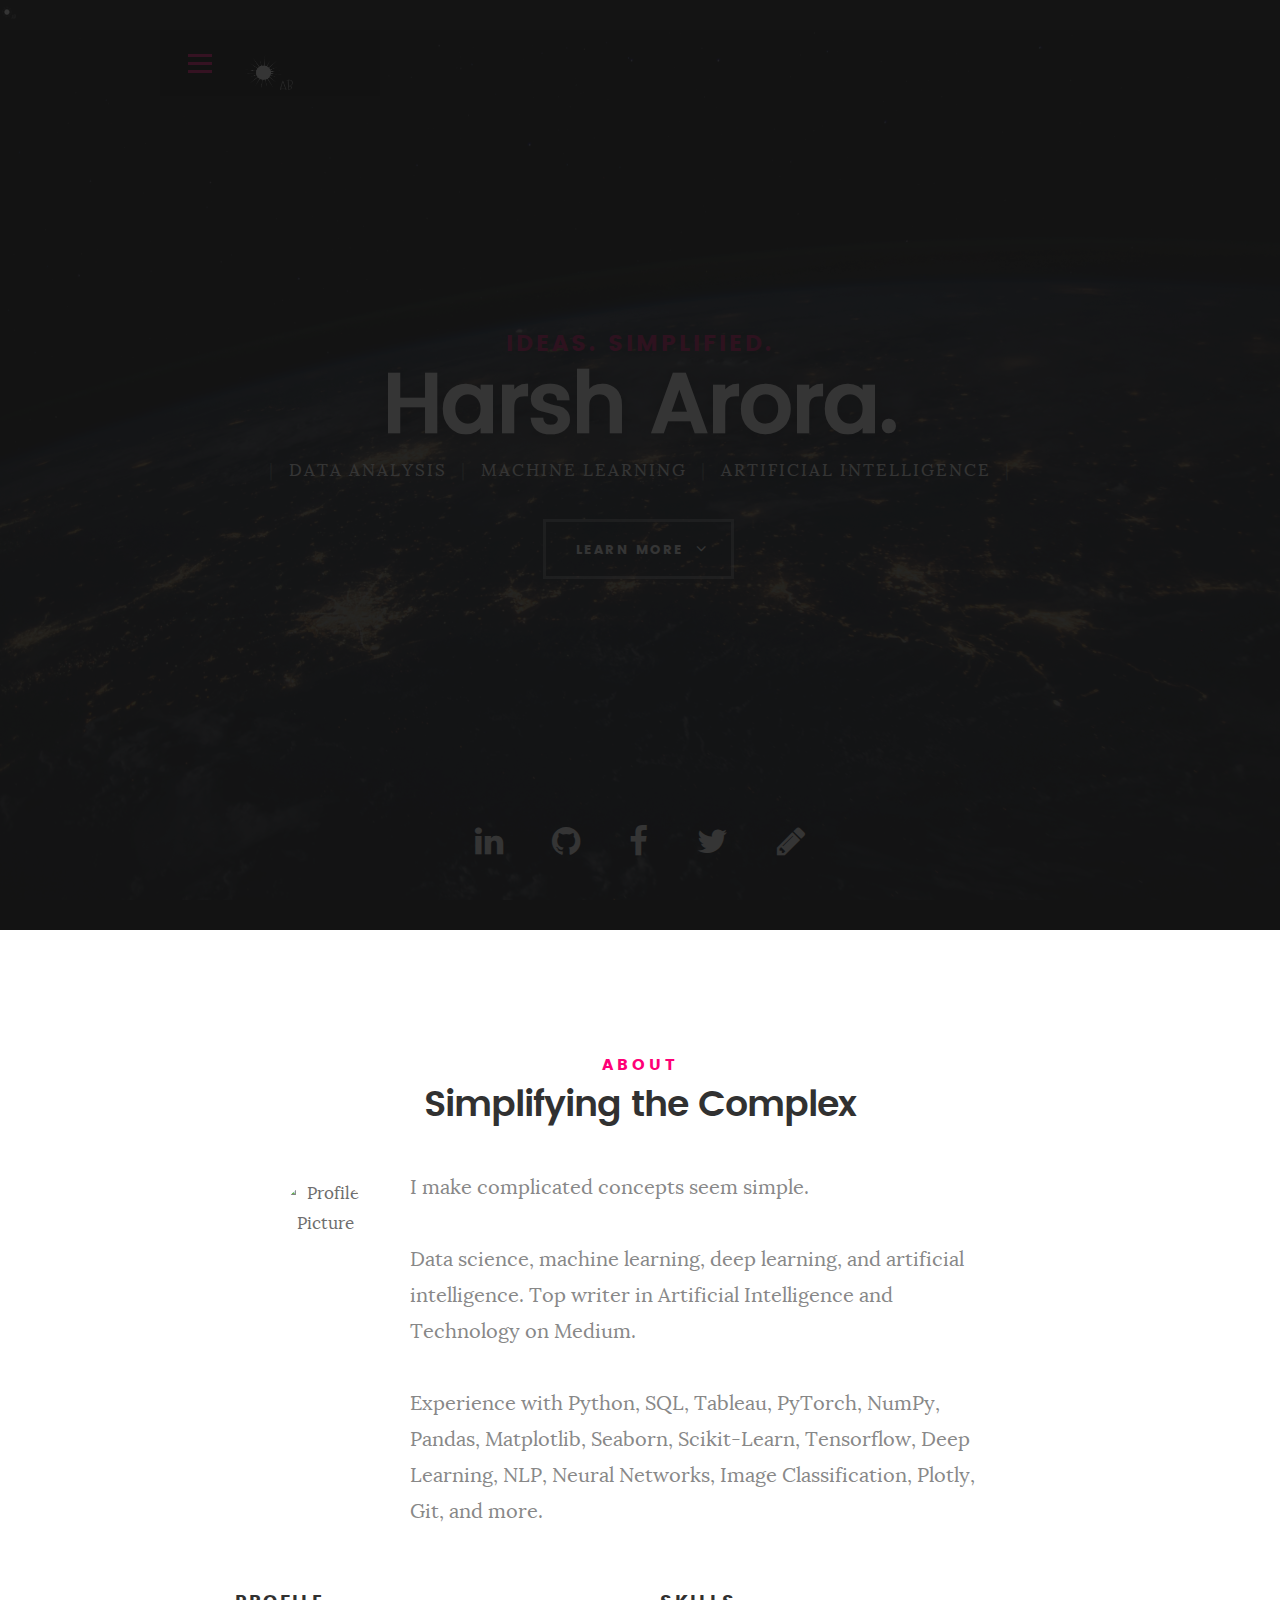
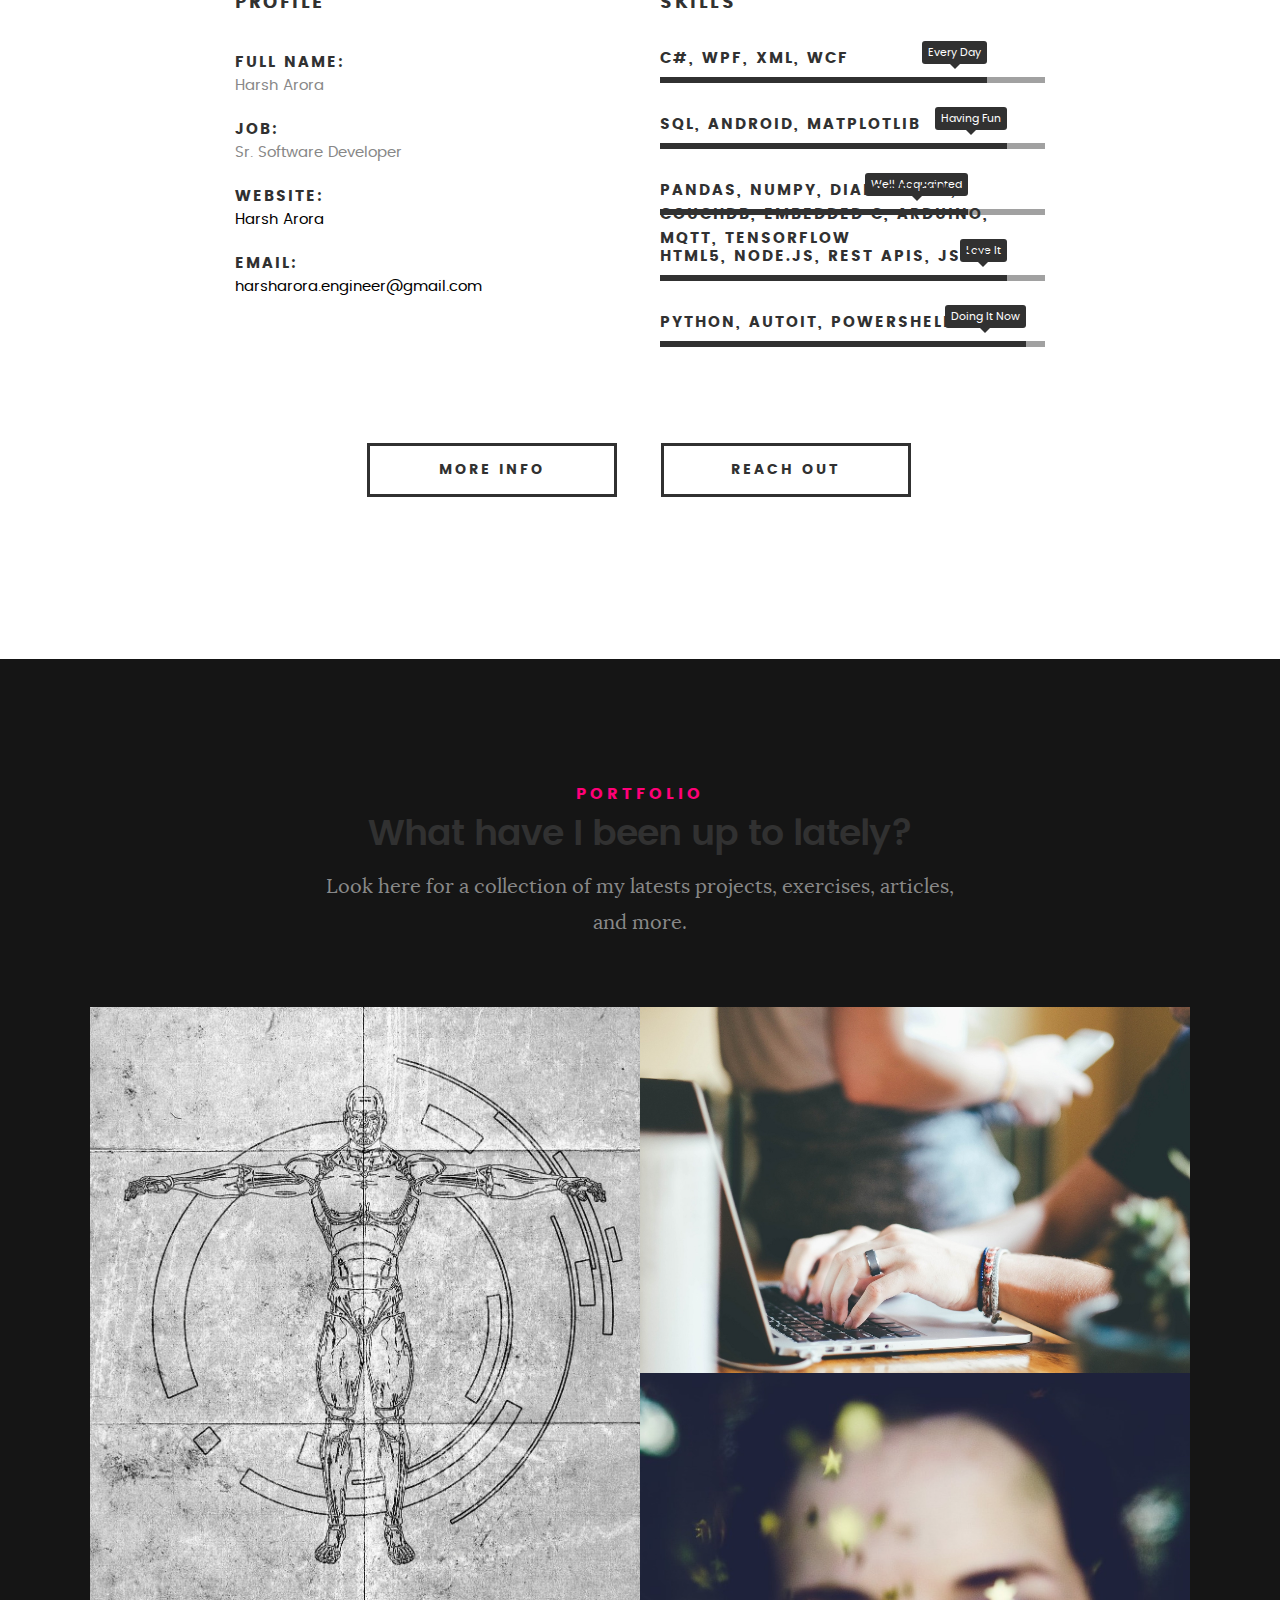
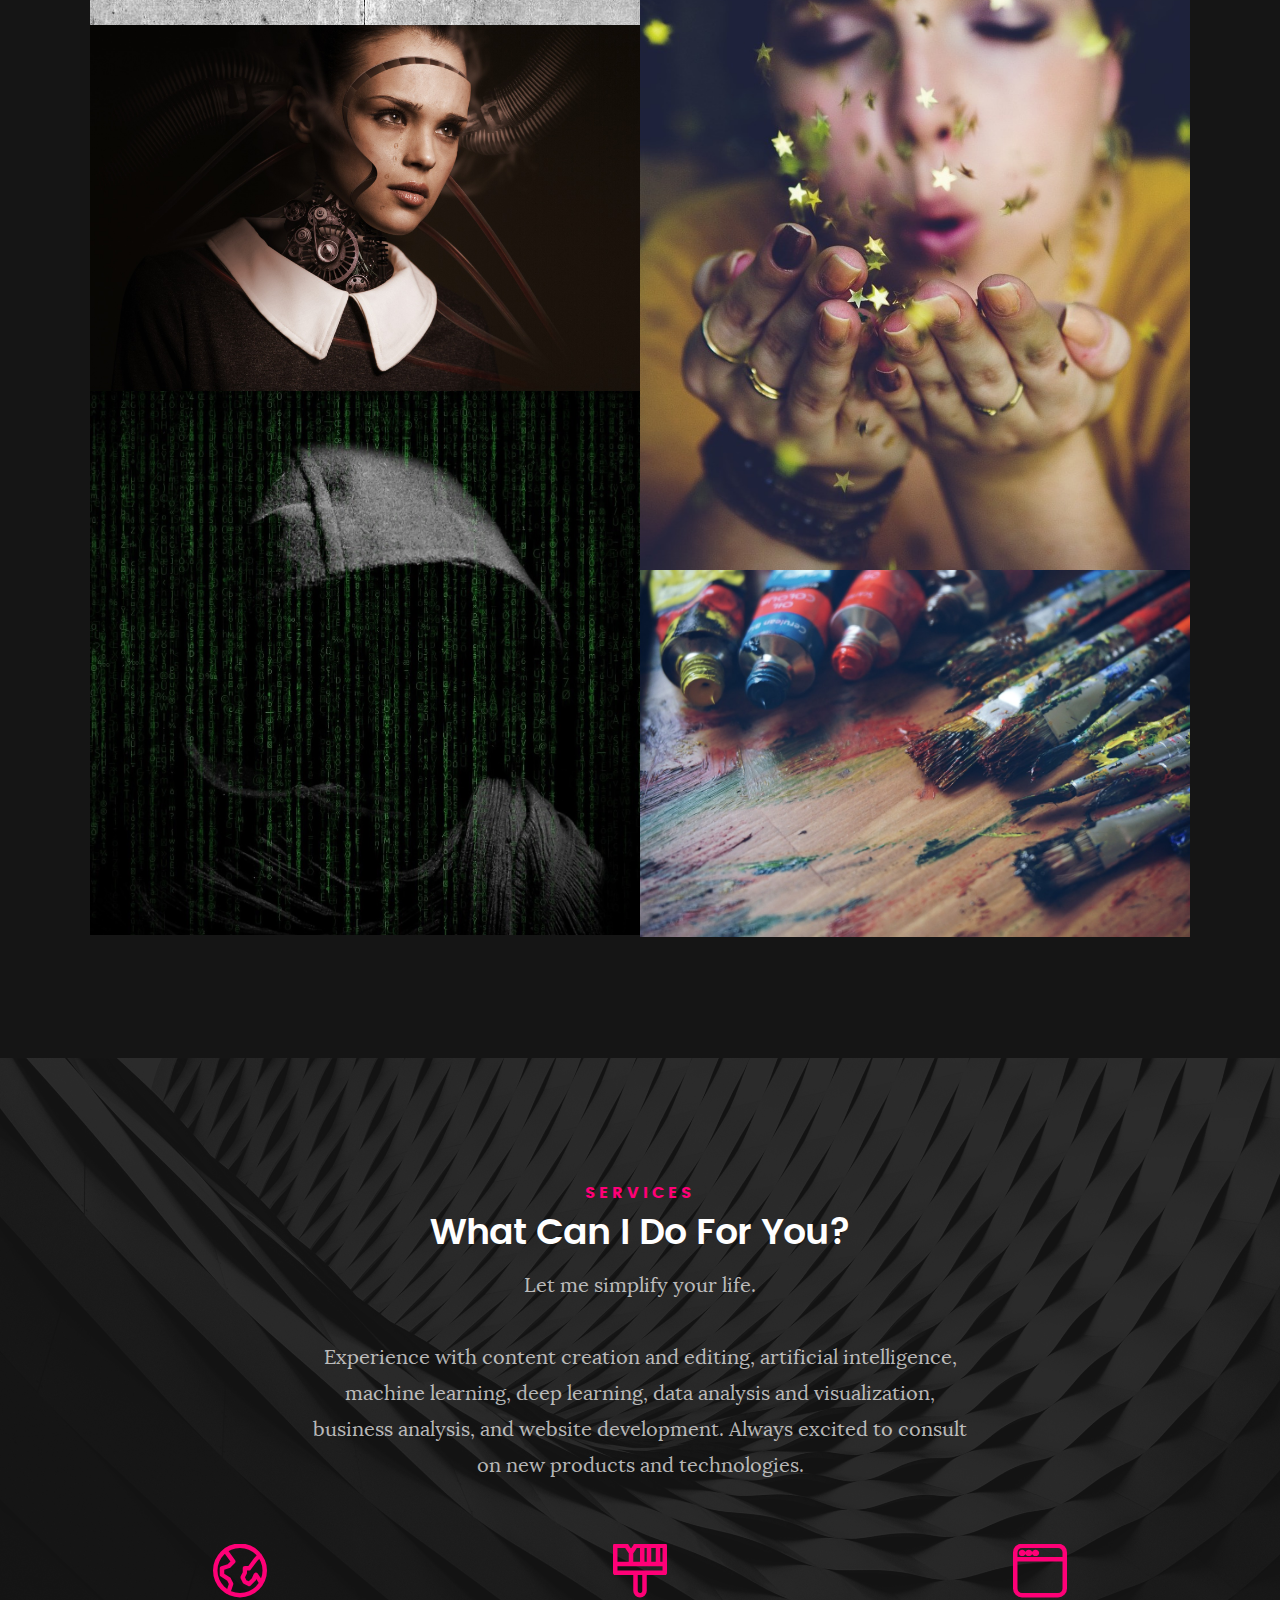
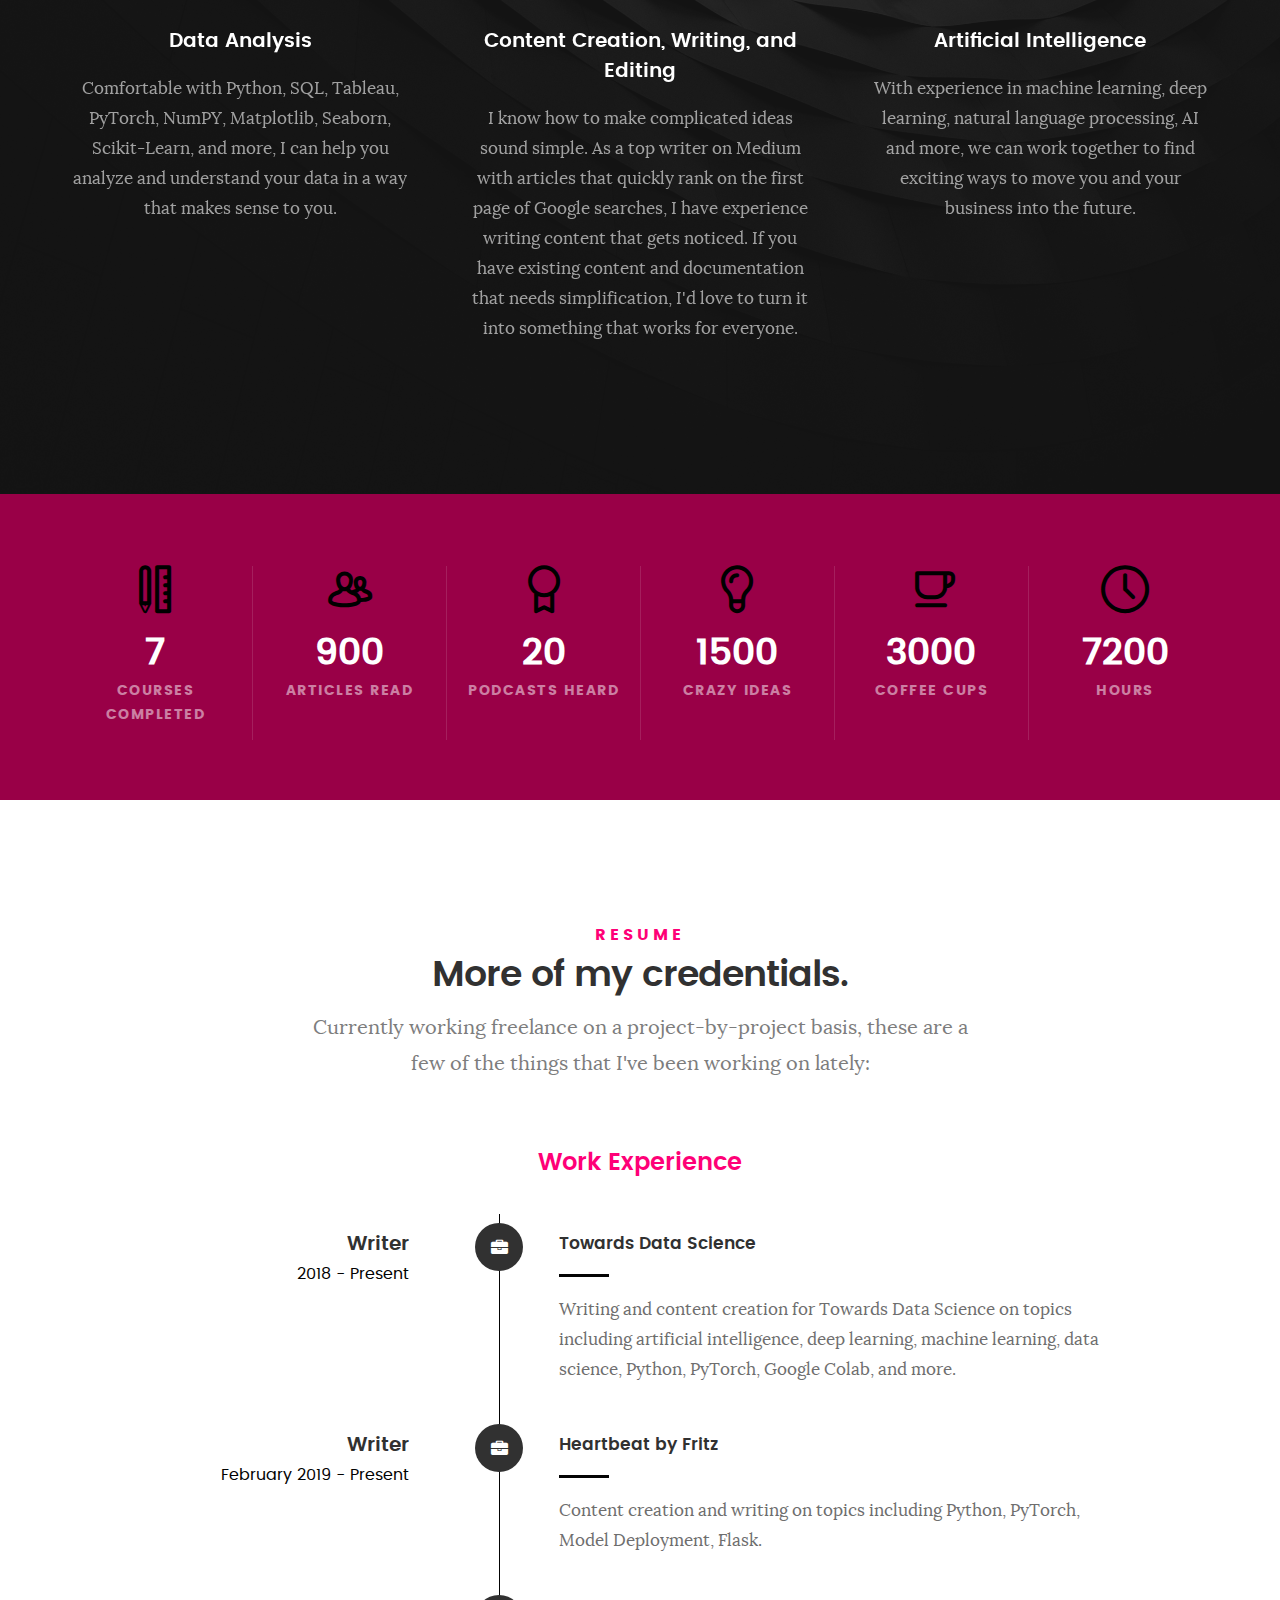
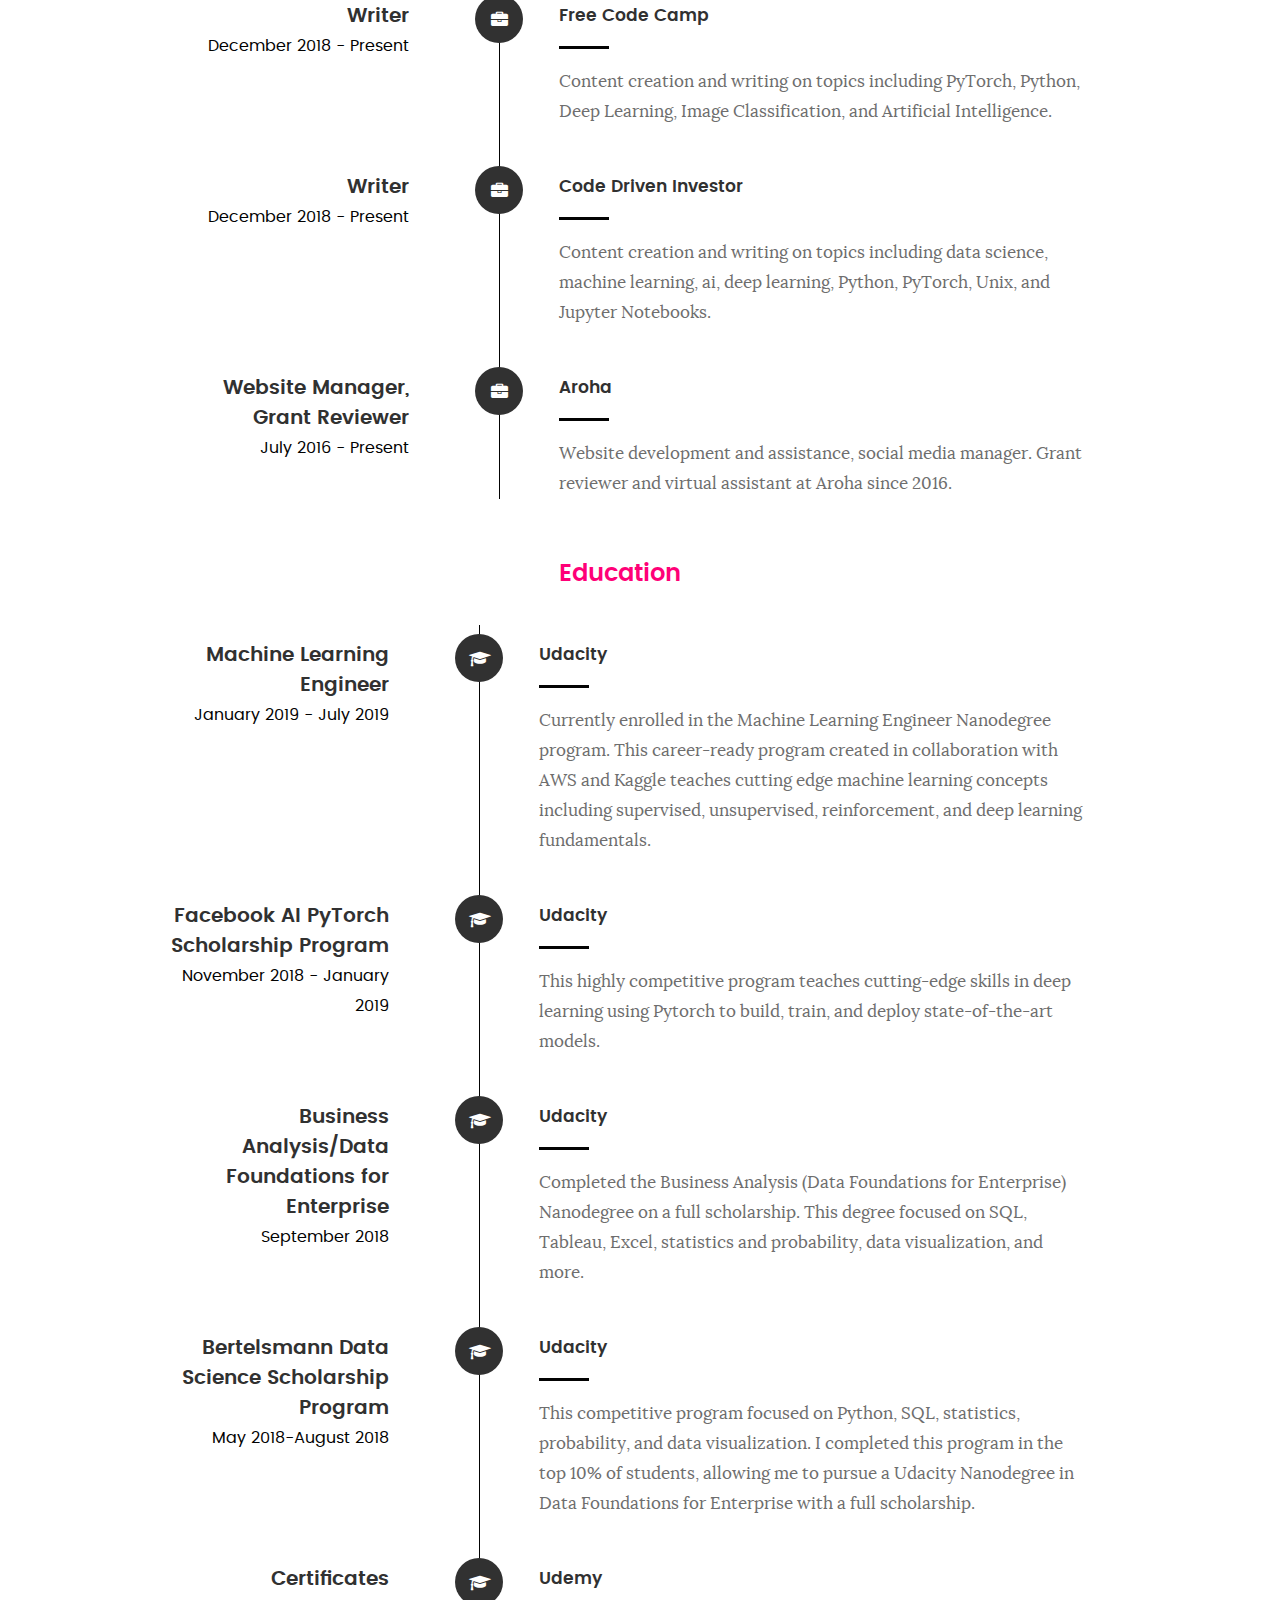
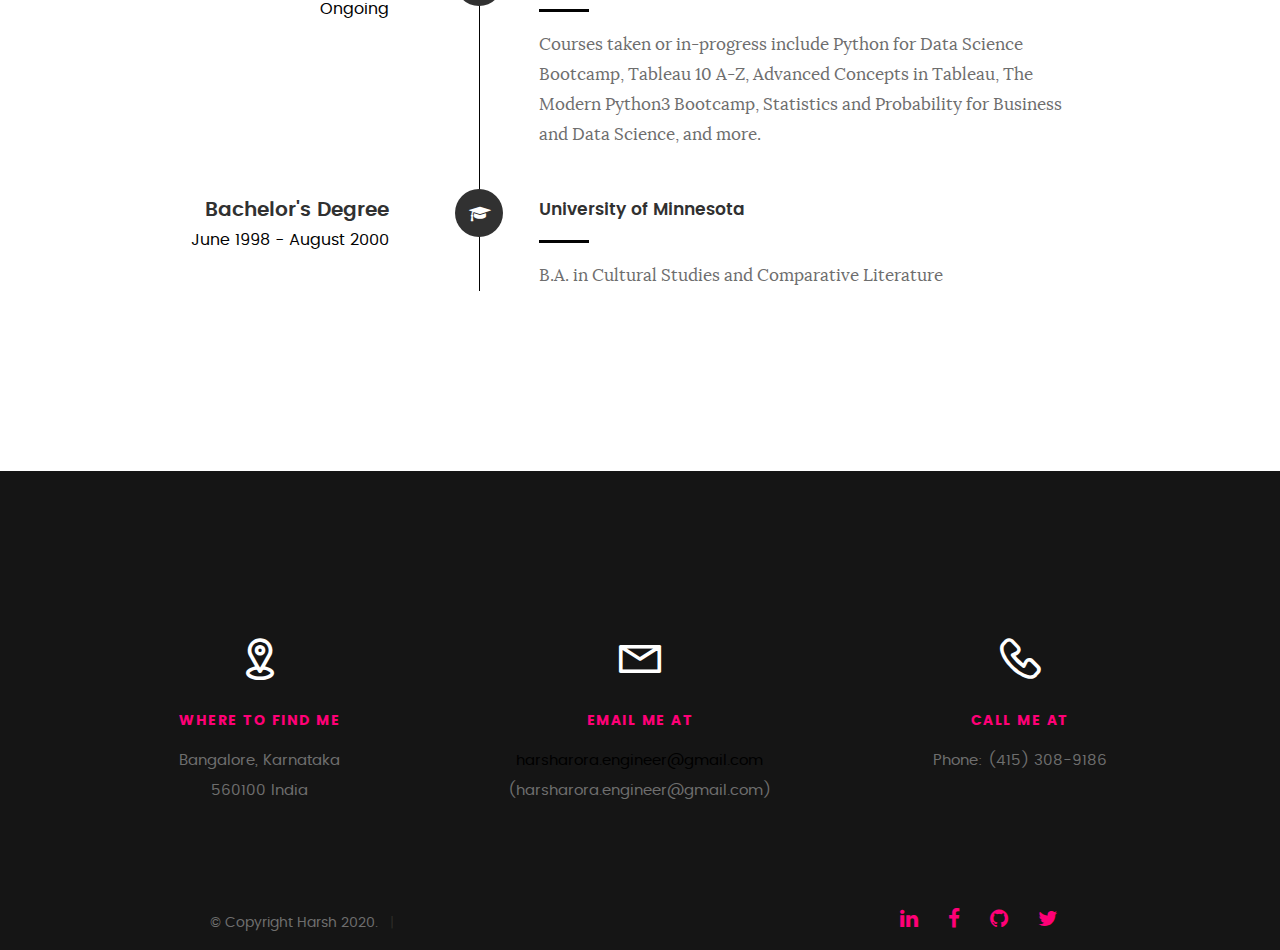
==== index.html @ 548b06f7 "Harsh Portfolio" ====
<!DOCTYPE html>
<!--[if IE 8 ]><html class="no-js oldie ie8" lang="en"> <![endif]-->
<!--[if IE 9 ]><html class="no-js oldie ie9" lang="en"> <![endif]-->
<!--[if (gte IE 9)|!(IE)]><!--><html class="no-js" lang="en"> <!--<![endif]-->
<head>

   <!--- basic page needs
   ================================================== -->
   <meta charset="utf-8">
	<title>Harsh Arora</title>
	<meta name="description" content="">  
	<meta name="author" content="">

   <!-- mobile specific metas
   ================================================== -->
	<meta name="viewport" content="width=device-width, initial-scale=1, maximum-scale=1">

 	<!-- CSS
   ================================================== -->
   <link rel="stylesheet" href="css/base.css">  
   <link rel="stylesheet" href="css/main.css">
   <link rel="stylesheet" href="css/vendor.css">     

   <!-- script
   ================================================== -->   
	<script src="js/modernizr.js"></script>
	<script src="js/pace.min.js"></script>

   <!-- favicons
	================================================== -->
	<link rel="apple-touch-icon" sizes="180x180" href="/apple-touch-icon.png">
	<link rel="icon" type="image/png" sizes="32x32" href="/favicon-32x32.png">
	<link rel="icon" type="image/png" sizes="16x16" href="/favicon-16x16.png">
	<link rel="manifest" href="/site.webmanifest">
	<link rel="mask-icon" href="/safari-pinned-tab.svg" color="#5bbad5">
	<meta name="msapplication-TileColor" content="#da532c">
	<meta name="theme-color" content="#ffffff">

	<link rel="shortcut icon" href="https://harsharora94.github.io/harsharora/favicon.ico">
	<link rel="shortcut icon"> <img src="images/ABLogoImg.png" type="image/x-icon" />
	<link rel="stylesheet" href="path/to/font-awesome/css/font-awesome.min.css">	
</head>

<body id="top">

	<!-- header 
   ================================================== -->
   <header>   	
   	<div class="row">

   		<div class="top-bar">
   			<a class="menu-toggle" href="#"><span>Menu</span></a>

	   		<div class="logo">
		         <a href="index.html"></a>
		      </div>		      

		   	<nav id="main-nav-wrap">
					<ul class="main-navigation">
						<li class="current"><a class="smoothscroll"  href="#intro" title="">Home</a></li>
						<li><a class="smoothscroll"  href="#about" title="">About</a></li>
						<li><a class="smoothscroll"  href="#resume" title="">Resume</a></li>
						<li><a class="smoothscroll"  href="#portfolio" title="">Portfolio</a></li>
						<li><a class="smoothscroll"  href="#services" title="">Services</a></li>					
						<li><a class="smoothscroll"  href="#contact" title="">Contact</a></li>
						<li><a href="projects.html" title="">Projects</a></li>		
										
					</ul>
				</nav>    		
   		</div> <!-- /top-bar --> 
   		
   	</div> <!-- /row --> 		
   </header> <!-- /header -->

	<!-- intro section
   ================================================== -->
   <section id="intro">   

   	<div class="intro-overlay"></div>	

   	<div class="intro-content">
   		<div class="row">

   			<div class="col-twelve">

	   			<h5>Ideas. Simplified.</h5>
	   			<h1>Harsh Arora.</h1>

	   			<p class="intro-position">
	   				<span>Data Analysis</span>
					   <span>Machine Learning</span>
	   				<span>Artificial Intelligence</span> 
	   			</p>

	   			<a class="button stroke smoothscroll" href="#about" title="">learn more</a>
				 

	   		</div>  
   			
   		</div>   		 		
   	</div> <!-- /intro-content --> 

   	<ul class="intro-social">        
         <li><a href="https://www.linkedin.com/in/harsharoramuj/"><i class="fa fa-linkedin"></i></a></li>
         <li><a href="https://github.com/harsharora94"><i class="fa fa-github"></i></a></li>
         <li><a href="https://www.facebook.com/harsharora1994"><i class="fa fa-facebook"></i></a></li>
         <li><a href="https://twitter.com/arora800"><i class="fa fa-twitter"></i></a></li>
         <li><a href="https://medium.com/@harsh.arora94"><i class="fa fa-pencil"></i></a></li>
      </ul> <!-- /intro-social -->      	

   </section> <!-- /intro -->



   <!-- about section
   ================================================== -->
   <section id="about">  

   	<div class="row section-intro">
   		<div class="col-twelve">

   			<h5>About</h5>
   			<h1>Simplifying the Complex</h1>

   			<div class="intro-info">

   				<img src="images/Harsh.jpg" alt="Profile Picture">

   				<p class="lead"> I make complicated concepts seem simple.<br><br> Data science, machine learning, deep learning, and artificial intelligence. Top writer in Artificial Intelligence and Technology on Medium. <br><br> Experience with Python, SQL, Tableau, PyTorch, NumPy, Pandas, Matplotlib, Seaborn, Scikit-Learn, Tensorflow, Deep Learning, NLP, Neural Networks, Image Classification, Plotly, Git, and more.</p>
   			</div>   			

   		</div>   		
   	</div> <!-- /section-intro -->

   	<div class="row about-content">

   		<div class="col-six tab-full">

   			<h3>Profile</h3>
   			<p></p>

   			<ul class="info-list">
   				<li>
   					<strong>Full Name:</strong>
   					<span>Harsh Arora</span>
   				</li>
   				<li>
   					<strong>Job:</strong>
   					<span>Sr. Software Developer</span>
   				</li>
   				<li>
   					<strong>Website:</strong>
						<span><a href="https://harsharora94.github.io/harsharora/">Harsh Arora</span></a>
   				</li>
   				<li>
   					<strong>Email:</strong></a>
   					<span><a href="mailto:harsharora.engineer@gmail.com">harsharora.engineer@gmail.com</span></a>
   				</li>

   			</ul> <!-- /info-list -->

   		</div>

   		<div class="col-six tab-full">

   			<h3>Skills</h3>
   			<p></p>

				<ul class="skill-bars">
				   <li>
				   	<div class="progress percent85"><span>Every Day</span></div>
				   	<strong>C#, WPF, XML, WCF</strong>
				   </li>
				   <li>
				   	<div class="progress percent90"><span>Having Fun</span></div>
				   	<strong>SQL, Android, Matplotlib</strong>
				   </li>
				   <li>
				   	<div class="progress percent80"><span>Well Acquainted</span></div>
				   	<strong>Pandas, Numpy, DialogFlow, CouchDB, Embedded C, Arduino, MQTT, Tensorflow</strong>
				   </li>
				   <li>
				   	<div class="progress percent90"><span>Love It</span></div>
				   	<strong>HTML5, Node.js, REST APIs, JSON</strong>
				   </li>
				   <li>

				   	<div class="progress percent95"><span>Doing It Now</span></div>
				   	<strong>Python, AutoIt, Powershell</strong>
				   </li>
      
				</ul> <!-- /skill-bars -->		

   		</div>

   	</div>

   	<div class="row button-section">
   		<div class="col-twelve">
   			<a href="#contact" title="Hire Me" class="button stroke smoothscroll">More Info</a>
   			<a href="mailto:harsharora.engineer@gmail.com" title="Hire Me" class="button stroke smoothscroll">Reach Out</a>
   		</div>   		
   	</div>

 </section>

 
	<!-- Portfolio Section
   ================================================== -->
   <section id="portfolio">

		<div class="row section-intro">
   		<div class="col-twelve">

			   <h5>Portfolio</h5>
			  
   			<h1>What have I been up to lately?</h1>

   			<p class="lead">Look here for a collection of my latests projects, exercises, articles, and more.</p>
			
   		</div>   		
   	</div> <!-- /section-intro--> 

   	<div class="row portfotlio-content">

   		<div class="col-twelve">

   			<!-- portfolio-wrapper -->
	         <div id="folio-wrapper" class="block-1-2 block-mob-full stack">

					<div class="bgrid folio-item">
							<div class="item-wrap">
								<img src="images/portfolio/Robot.jpg" alt="Img via Pixabay">
							   <a href="#modal-05" class="overlay">             		                  
								  <div class="folio-item-table">
									  <div class="folio-item-cell">
										  <h3 class="folio-title">Projects</h3>	     					    
												  <span class="folio-types">
													   Data Science, Machine Learning, Artificial Intelligence, <br> and Deep Learning Projects and Examples
												</span>		     		
											 </div> 	                      	
								  </div>                    
							   </a>
							</div>
							 </div> <!-- /folio-item -->

	        		<div class="bgrid folio-item">
	               <div class="item-wrap">
	               	<img src="images/portfolio/Writing.jpg" alt="Img via Pixabay">
	               	<a href="#modal-02" class="overlay">              		                  
	                     <div class="folio-item-table">
	                     	<div class="folio-item-cell">
	                     		<h3 class="folio-title">Medium</h3>  				    
		     					    	<span class="folio-types">
												Find me on Medium <br> Top Writer in Artificial Intelligence <br> Top Writer in Technology
		     					      </span>		   		
		     					   </div> 	                      	
	                     </div>                   
	                  </a>
	               </div>
	        		</div> <!-- /folio-item -->

	            <div class="bgrid folio-item">
	               <div class="item-wrap">
	               	<img src="images/portfolio/WomanCelebration.jpg"alt="Img via Pixabay">
	                  <a href="#modal-03" class="overlay">             		                  
	                     <div class="folio-item-table">
	                     	<div class="folio-item-cell">
	                     		<h3 class="folio-title">1 Million Women to Tech DIYers</h3>	     					    
		     					    	<span class="folio-types">
												1MWTT volunteer and mentor. Created and maintain a group for 1 Million Women to Tech and women across the globe who are getting into technology.		     					      </span>		     		
		     					   </div> 	                      	
	                     </div>                    
	                  </a>
	               </div>
	        		</div> <!-- /folio-item -->

	            <div class="bgrid folio-item">
	               <div class="item-wrap">
	               	<img src="images/portfolio/Projects.jpg" alt="Img via Pixabay">
	                  <a href="#modal-04" class="overlay">                  	                 
	                     <div class="folio-item-table">
	                     	<div class="folio-item-cell">
	                     		<h3 class="folio-title">Data Science/Data Analysis/Business Analysis</h3>	     					    
		     					    	<span class="folio-types"><li><span>
		     					       	  Bertelsmann Data Science Scholarship Program<span><br> Udacity Business Analyst/Data Foundations for Enterprise Nanodegree
		     					      </span> </li>	     		
		     					   </div>  	                      	
	                     </div>                    
	                  </a>
	               </div>
	        		</div> <!-- /folio-item -->     

					<div class="bgrid folio-item">
							<div class="item-wrap">
								<img src="images/portfolio/FindMe.jpg" alt="Image via Pixabay">
							   <a href="#modal-01" class="overlay">	                  	           
								  <div class="folio-item-table">
									  <div class="folio-item-cell">
												 <h3 class="folio-title">Find me on GitHub</h3>	     					    
												   <span class="folio-types">
													   Peruse my Repositories
												 </span>
											 </div>	                      	
								  </div>                    
							   </a>
							</div>	               
							 </div> <!-- /folio-item -->	        	

	            <div class="bgrid folio-item">
	               <div class="item-wrap">
	               	<img src="images/portfolio/Paint.jpg" alt="Img via Pixabay">
	                  <a href="#modal-06" class="overlay">
	                     <div class="folio-item-table">
	                     	<div class="folio-item-cell">
	                     		<h3 class="folio-title">Machine Learning/AI</h3>	     					    
		     					    	<span class="folio-types">
		     					       	  Facebook AI PyTorch Scholarship Challenge <br> Machine Learning Engineer Nanodegree
		     					      </span>		     		
		     					   </div>	                      	
	                     </div>                    
	                  </a>
	               </div>
	        		</div> <!-- /folio-item -->   

	            <!-- modal popups - begin
	            ============================================================= -->
	            <div id="modal-01" class="popup-modal slider mfp-hide">	

				     	<div class="media">
				     		<img src="images/portfolio/FindMe.jpg" alt="" />
				     	</div>      	

					   <div class="description-box">
					      <h4>Find Me On GitHub</h4>		      
					      <p>A collection of my open source projects and repositories.</p>

					      <div class="categories">Data Science</div>			               
					   </div>

			         <div class="link-box">
			            <a href="https://github.com/harsharora94">Show Me</a>
					      <a href="#" class="popup-modal-dismiss">Close</a>
			         </div>		      

				   </div> <!-- /modal-01 -->

				   <div id="modal-02" class="popup-modal slider mfp-hide">	

				     	<div class="media">
				     		<img src="images/portfolio/Writing.jpg" alt="" />
				     	</div>      	

					   <div class="description-box">
					      <h4>Medium</h4>		      
					      <p>Top writer in Artificial Intelligence on Medium. Writer for Towards Data Science, Heartbeat by Fritz, Free Code Camp, and Data Driven Investor.</p>
					      <div class="categories">My Story</div>			               
					   </div>

			         <div class="link-box">
			            <a href="https://medium.com/@harsh.arora94">Show Me</a>
					      <a href="#" class="popup-modal-dismiss">Close</a>
			         </div>		      

				   </div> <!-- /modal-02 -->

				   <div id="modal-03" class="popup-modal slider mfp-hide">	

				     	<div class="media">
				     		<img src="images/portfolio/WomanCelebration.jpg" alt="" />
				     	</div>      	

					   <div class="description-box">
					      <h4>1 Million Women to Tech DIYers</h4>		      
					      <p>After joining the 1 Million Women to Code Summer of Code and becoming a mentor and volunteer, I created and am running a group for women across the globe who are getting started in tech and coding. This group has been so successful that 1MWTT has done an interview with me and used it as an example for other volunteers.</p>

					      <div class="categories">Coding, Programming</div>			               
					   </div>

			         <div class="link-box">
			            <a href="https://www.facebook.com/groups/1MillionWomenToTechDIYers/">Show Me</a>
					      <a href="#" class="popup-modal-dismiss">Close</a>
			         </div>		      

				   </div> <!-- /modal-03 -->

				   <div id="modal-04" class="popup-modal slider mfp-hide">	

				     	<div class="media">
				     		<img src="images/portfolio/Projects.jpg" alt="" />
				     	</div>      	

					   <div class="description-box">
					      <h4>Data Science/Data Analysis/Business Analysis</h4>		      
					      <p>Completed the Bertelsmann Data Science Scholarship program, which focused on Python, SQL, data manipulation and visualization. Completing the challenge in the top 10% of students allowed me to complete the Business Analyst/Data Foundations for Enterprise Nanodegree with a full scholarship.</p>

					      <div class="categories">Data Science, Data Analysis, Business Analysis, Data Visualization</div>			               
					   </div>

			         <div class="link-box">
			            <a href="https://www.udacity.com/bertelsmann-data-scholarships">Show Me</a>
					      <a href="#" class="popup-modal-dismiss">Close</a>
			         </div>		      

				   </div> <!-- /modal-04 -->

				   <div id="modal-05" class="popup-modal slider mfp-hide">	

				     	<div class="media">
				     		<img src="images/portfolio/Robot.jpg" alt="" />
				     	</div>      	

					   <div class="description-box">
					      <h4>Projects</h4>		      
					      <p>Projects and exercises that I've been working on:</p>

					      <div class="categories">Data Science, Machine Learning, Coding, Programming</div>			               
					   </div>

			         <div class="link-box">
							<a href="projects.html"title="">Show Me</a>
					      <a href="#" class="popup-modal-dismiss">Close</a>
			         </div>		      

				   </div> <!-- /modal-05 -->

				   <div id="modal-06" class="popup-modal slider mfp-hide">	

				     	<div class="media">
				     		<img src="images/portfolio/Paint.jpg" alt="" />
				     	</div>      	

					   <div class="description-box">
					      <h4>Machine Learning/Deep Learning/AI</h4>		      
					      <p>Along with the machine learning projects featured on the Projects page, I also participated in the competitive Udacity Facebook AI PyTorch Scholarship Program.</p>

					      <div class="categories">Machine Learning, Deep Learning, AI</div>			               
					   </div>

			         <div class="link-box">
			            <a href="https://www.udacity.com/facebook-pytorch-scholarship">Show Me</a>
					      <a href="#" class="popup-modal-dismiss">Close</a>
			         </div>		      

				   </div> <!-- /modal-06 -->


				   <!-- modal popups - end
	            ============================================================= -->

	         </div> <!-- /portfolio-wrapper --> 

   		</div>  <!-- /twelve -->   

   	</div> <!-- /portfolio-content --> 
		
	</section> <!-- /portfolio --> 

<!--</section>  /process-->    
<!--add download cv button (right below hire me)
<a href="#" title="Download CV" class="button button-primary">Download CV</a>-->


<!-- services Section
================================================== -->
	<section id="services">

		<div class="overlay"></div>

		<div class="row section-intro">
   		<div class="col-twelve">

   			<h5>Services</h5>
   			<h1>What Can I Do For You?</h1>

   			<p class="lead">Let me simplify your life. <br><br> Experience with content creation and editing, artificial intelligence, machine learning, deep learning, data analysis and visualization, business analysis, and website development. Always excited to consult on new products and technologies.</p>

   		</div>   		
   	</div> <!-- /section-intro -->

   	<div class="row services-content">

   		<div id="owl-slider" class="owl-carousel services-list">

	      	<div class="service">	

	      		<span class="icon"><i class="icon-earth"></i></span>            

	            <div class="service-content">	

	            	 <h3>Data Analysis</h3>

		            <p class="desc">Comfortable with Python, SQL, Tableau, PyTorch, NumPY, Matplotlib, Seaborn, Scikit-Learn, and more, I can help you analyze and understand your data in a way that makes sense to you.
	         		</p>
	         		
	         	</div> 	         	 

				</div> <!-- /service -->

			   <div class="service">

			   	<span class="icon"><i class="icon-paint-brush"></i></span>		            

	            <div class="service-content">

	            	<h3>Content Creation, Writing, and Editing</h3>

		            <p class="desc">I know how to make complicated ideas sound simple. As a top writer on Medium with articles that quickly rank on the first page of Google searches, I have  experience writing content that gets noticed. If you have existing content and documentation that needs simplification, I'd love to turn it into something that works for everyone.
	        			</p> 

	            </div> 	            	               
               

			   </div> <!-- /service -->
			   <div class="service">	

					<span class="icon"><i class="icon-window"></i></span>                          

	            <div class="service-content">	

	            	<h3>Artificial Intelligence</h3>  

		            <p class="desc">With experience in machine learning, deep learning, natural language processing, AI and more, we can work together to find exciting ways to move you and your business into the future. 
	         		</p>

	            </div>	 
				</div> <!-- /service -->

	      </div> <!-- /services-list -->
   		
   	</div> <!-- /services-content -->
		
	</section> <!-- /services -->	

	<!-- stats Section
   ================================================== -->
	<section id="stats" class="count-up">

		<div class="row">
			<div class="col-twelve">

				<div class="block-1-6 block-s-1-3 block-tab-1-2 block-mob-full stats-list">

					<div class="bgrid stat">

						<div class="icon-part">
							<i class="icon-pencil-ruler"></i>
						</div>

						<h3 class="stat-count">
							7
						</h3>

						<h5 class="stat-title">
							Courses Completed
						</h5>

					</div> <!-- /stat -->					

					<div class="bgrid stat">

						<div class="icon-part">
							<i class="icon-users"></i>
						</div>

						<h3 class="stat-count">
							900
						</h3>

						<h5 class="stat-title">
							Articles Read
						</h5>

					</div> <!-- /stat -->

					<div class="bgrid stat">

						<div class="icon-part">
							<i class="icon-badge"></i>
						</div>

						<h3 class="stat-count">
							20
						</h3>

						<h5 class="stat-title">
							Podcasts Heard
						</h5>

					</div> <!-- /stat -->									

					<div class="bgrid stat">

						<div class="icon-part">
							<i class="icon-light-bulb"></i>
						</div>

						<h3 class="stat-count">
							1500
						</h3>

						<h5 class="stat-title">
							Crazy Ideas
						</h5>

					</div> <!-- /stat -->

					<div class="bgrid stat">

						<div class="icon-part">
							<i class="icon-cup"></i>
						</div>

						<h3 class="stat-count">
							3000
						</h3>

						<h5 class="stat-title">
							Coffee Cups
						</h5>

					</div> <!-- /stat -->

					<div class="bgrid stat">

						<div class="icon-part">
							<i class="icon-clock"></i>
						</div>

						<h3 class="stat-count">
							7200
						</h3>

						<h5 class="stat-title">
							Hours
						</h5>

					</div> <!-- /stat -->

				</div> <!-- /stats-list -->

			</div> <!-- /twelve -->
		</div> <!-- /row -->

	</section> <!-- /stats -->


   <!-- resume Section
   ================================================== -->
	<section id="resume" class="grey-section">

		<div class="row section-intro">
   		<div class="col-twelve">

   			<h5>Resume</h5>
   			<h1>More of my credentials.</h1>

   			<p class="lead">Currently working freelance on a project-by-project basis, these are a few of the things that I've been working on lately:</p>

   		</div>   		
   	</div> <!-- /section-intro--> 

   	<div class="row resume-timeline">

   		<div class="col-twelve resume-header">

   			<h2>Work Experience</h2>

   		</div> <!-- /resume-header -->

   		<div class="col-twelve">

   			<div class="timeline-wrap">

   				<div class="timeline-block">

	   				<div class="timeline-ico">
	   					<i class="fa fa-briefcase"></i>
	   				</div>

	   				<div class="timeline-header">
	   					<h3>Writer</h3>
	   					<p>2018 - Present</p>
	   				</div>

	   				<div class="timeline-content">
	   					<h4>Towards Data Science</h4>
	   					<p>Writing and content creation for Towards Data Science on topics including artificial intelligence, deep learning, machine learning, data science, Python, PyTorch, Google Colab, and more.</p>
	   				</div>

	   			</div> <!-- /timeline-block -->
				
				<div class="timeline-block">

	   				<div class="timeline-ico">
	   					<i class="fa fa-briefcase"></i>
	   				</div>

	   				<div class="timeline-header">
	   					<h3>Writer</h3>
	   					<p>February 2019 - Present</p>
	   				</div>

	   				<div class="timeline-content">
	   					<h4>Heartbeat by Fritz</h4>
	   					<p>Content creation and writing on topics including Python, PyTorch, Model Deployment, Flask.</p>
	   				</div>

	   			</div> <!-- /timeline-block -->

				<div class="timeline-block">

	   				<div class="timeline-ico">
	   					<i class="fa fa-briefcase"></i>
	   				</div>

	   				<div class="timeline-header">
	   					<h3>Writer</h3>
	   					<p>December 2018 - Present</p>
	   				</div>

	   				<div class="timeline-content">
	   					<h4>Free Code Camp</h4>
	   					<p>Content creation and writing on topics including PyTorch, Python, Deep Learning, Image Classification, and Artificial Intelligence.
	   			</div> <!-- /timeline-block -->

	   			<div class="timeline-block">

	   				<div class="timeline-ico">
	   					<i class="fa fa-briefcase"></i>
	   				</div>

	   				<div class="timeline-header">
	   					<h3>Writer</h3>
	   					<p>December 2018 - Present</p>
	   				</div>

	   				<div class="timeline-content">
	   					<h4>Code Driven Investor</h4>
	   					<p>Content creation and writing on topics including data science, machine learning, ai, deep learning, Python, PyTorch, Unix, and Jupyter Notebooks.</p>
	   				</div>

	   			</div> <!-- /timeline-block -->

	   			<div class="timeline-block">

	   				<div class="timeline-ico">
	   					<i class="fa fa-briefcase"></i>
	   				</div>

	   				<div class="timeline-header">
	   					<h3>Website Manager, Grant Reviewer</h3>
	   					<p>July 2016 - Present</p>
	   				</div>

	   				<div class="timeline-content">
	   					<h4>Aroha</h4>
	   					<p>Website development and assistance, social media manager. Grant reviewer and virtual assistant at Aroha since 2016.</p>
	   				</div>

	   			</div> <!-- /timeline-block -->

   			</div> <!-- /timeline-wrap -->   			

   		</div> <!-- /col-twelve -->
   		
   	</div> <!-- /resume-timeline -->
   	
   	<div class="row resume-timeline">

   		<div class="col-twelve resume-header">

   			<h2>Education</h2>

   		</div> <!-- /resume-header -->

   		<div class="col-twelve">

   			<div class="timeline-wrap">

			   <div class="timeline-block">

					<div class="timeline-ico">
						<i class="fa fa-graduation-cap"></i>
					</div>

					<div class="timeline-header">
						<h3>Machine Learning Engineer</h3>
						<p>January 2019 - July 2019</p>
					</div>

					<div class="timeline-content">
						<h4>Udacity</h4>
						<p> Currently enrolled in the Machine Learning Engineer Nanodegree program. This career-ready program created in collaboration with AWS and Kaggle teaches cutting edge machine learning concepts including supervised, unsupervised, reinforcement, and deep learning fundamentals. </p>
					</div>

			   </div> <!-- /timeline-block -->

			   <div class="timeline-block">

					<div class="timeline-ico">
						<i class="fa fa-graduation-cap"></i>
					</div>

					<div class="timeline-header">
						<h3>Facebook AI PyTorch Scholarship Program</h3>
						<p>November 2018 - January 2019</p>
					</div>

					<div class="timeline-content">
						<h4>Udacity</h4>
						<p> This highly competitive program teaches cutting-edge skills in deep learning using Pytorch to build, train, and deploy state-of-the-art models.</p>
					</div>

				</div> <!-- /timeline-block -->

   				<div class="timeline-block">

	   				<div class="timeline-ico">
	   					<i class="fa fa-graduation-cap"></i>
	   				</div>

	   				<div class="timeline-header">
	   					<h3>Business Analysis/Data Foundations for Enterprise</h3>
	   					<p>September 2018</p>
	   				</div>

	   				<div class="timeline-content">
	   					<h4>Udacity</h4>
	   					<p>Completed the Business Analysis (Data Foundations for Enterprise) Nanodegree on a full scholarship. This degree focused on SQL, Tableau, Excel, statistics and probability, data visualization, and more.</p>
	   				</div>

				   </div> <!-- /timeline-block -->
			   
				<div class="timeline-block">

					<div class="timeline-ico">
						<i class="fa fa-graduation-cap"></i>
					</div>

					<div class="timeline-header">
						<h3>Bertelsmann Data Science Scholarship Program</h3>
						<p>May 2018-August 2018</p>
					</div>

					<div class="timeline-content">
						<h4>Udacity</h4>
						<p>This competitive program focused on Python, SQL, statistics, probability, and data visualization. I completed this program in the top 10% of students, allowing me to pursue a Udacity Nanodegree in Data Foundations for Enterprise with a full scholarship.</p>
					</div>

				</div> <!-- /timeline-block -->

	   			<div class="timeline-block">

	   				<div class="timeline-ico">
	   					<i class="fa fa-graduation-cap"></i>
	   				</div>

	   				<div class="timeline-header">
	   					<h3>Certificates</h3>
	   					<p>Ongoing</p>
	   				</div>

	   				<div class="timeline-content">
	   					<h4>Udemy</h4>
	   					<p>Courses taken or in-progress include Python for Data Science Bootcamp, Tableau 10 A-Z, Advanced Concepts in Tableau, The Modern Python3 Bootcamp, Statistics and Probability for Business and Data Science, and more. </p>
	   				</div>

	   			</div> <!-- /timeline-block -->

	   			<div class="timeline-block">

	   				<div class="timeline-ico">
	   					<i class="fa fa-graduation-cap"></i>
	   				</div>

	   				<div class="timeline-header">
	   					<h3>Bachelor's Degree</h3>
	   					<p>June 1998 - August 2000</p>
	   				</div>

	   				<div class="timeline-content">
	   					<h4>University of Minnesota</h4>
	   					<p>B.A. in Cultural Studies and Comparative Literature</p>
	   				</div>

	   			</div> <!-- /timeline-block -->

   			</div> <!-- /timeline-wrap -->   			

   		</div> <!-- /col-twelve -->
   		
   	</div> <!-- /resume-timeline -->
		
	</section> <!-- /features -->
	
   <!-- contact
   ================================================== -->
   <section id="contact">

	
   		
   	</div> <!-- /contact-form -->

   	<div class="row contact-info">

   		<div class="col-four tab-full">

   			<div class="icon">
   				<i class="icon-pin"></i>
   			</div>

   			<h5>Where to find me</h5>

   			<p>
            Bangalore, Karnataka<br>
            560100 India
            </p>

   		</div>

   		<div class="col-four tab-full collapse">
			<a href="mailto: harsharoraswm94@gmail.com">
   			<div class="icon">
   				<i class="icon-mail"></i>
   			</div>
   			<h5>Email Me At</h5>
			   harsharora.engineer@gmail.com</a><br>	
			   (harsharora.engineer@gmail.com)	     
			   </p>

   		</div>

   		<div class="col-four tab-full">

   			<div class="icon">
   				<i class="icon-phone"></i>
   			</div>

   			<h5>Call Me At</h5>

   			<p>Phone: (415) 308-9186<br>
			   </p>

   		</div>
   		
   	</div> <!-- /contact-info -->
		
	</section> <!-- /contact -->


   <!-- footer
   ================================================== -->

   <footer>
		<div class="row">

			<div class="col-six tab-full pull-right social">

				<ul class="footer-social">        
				 <li><a href="https://www.linkedin.com/in/harsharoramuj/"><i class="fa fa-linkedin"></i></a></li>
				 <li><a href="https://www.facebook.com/harsharora1994"><i class="fa fa-facebook"></i></a></li>
				 <li><a href="https://github.com/harsharora94"><i class="fa fa-github"></i></a></li>
				 <li><a href="https://twitter.com/arora800"><i class="fa fa-twitter"></i></a></li>
			  </ul> 
				 
		 </div>

		 <div class="col-six tab-full">
			 <div class="copyright">
				   <span>© Copyright Harsh 2020.</span> 
				   <span><a href="http://www.styleshout.com/"></a></span>	         	
				</div>		                  
			 </div>

			 <div id="go-top">
				<a class="smoothscroll" title="Back to Top" href="#top"><i class="fa fa-long-arrow-up"></i></a>
			 </div>

		 </div> <!-- /row -->     	
  </footer>  

  <div id="preloader"> 
	   <div id="loader"></div>
  </div> 

  <!-- Java Script
  ================================================== --> 
  <script src="js/jquery-2.1.3.min.js"></script>
  <script src="js/plugins.js"></script>
  <script src="js/main.js"></script>

</body>

</html>
---- css/base.css ----
/**
 * =================================================================== 
 *
 *  Kards v1.0 Base Stylesheet
 *  url: styleshout.com
 *  03-01-2016
 *  ------------------------------------------------------------------
 *  TOC:
 *  01. reset
 *  02. basic/base setup styles
 *  03. grid
 *  04. MISC
 *
 * =================================================================== 
 */

/** 
 * ===================================================================
 * 01. reset - normalize.css v3.0.2 | MIT License | git.io/normalize
 *
 * ------------------------------------------------------------------- 
 */
html {
	font-family: sans-serif;
	-ms-text-size-adjust: 100%;
	-webkit-text-size-adjust: 100%;
}

body {
	margin: 0;
}

article,
aside,
details,
figcaption,
figure,
footer,
header,
hgroup,
main,
menu,
nav,
section,
summary {
	display: block;
}

audio,
canvas,
progress,
video {
	display: inline-block;
	vertical-align: baseline;
}

audio:not([controls]) {
	display: none;
	height: 0;
}

[hidden],
template {
	display: none;
}

a {
	background: transparent;
}

a:active,
a:hover {
	outline: 0;
}

abbr[title] {
	border-bottom: 1px dotted;
}

b,
strong {
	font-weight: bold;
}

dfn {
	font-style: italic;
}

h1 {
	font-size: 2em;
	margin: 0.67em 0;
}

mark {
	background: #ff0;
	color: #000;
}

small {
	font-size: 80%;
}

sub,
sup {
	font-size: 75%;
	line-height: 0;
	position: relative;
	vertical-align: baseline;
}

sup {
	top: -0.5em;
}

sub {
	bottom: -0.25em;
}

img {
	border: 0;
}

svg:not(:root) {
	overflow: hidden;
}

figure {
	margin: 1em 40px;
}

hr {
	-moz-box-sizing: content-box;
	box-sizing: content-box;
	height: 0;
}

pre {
	overflow: auto;
}

code,
kbd,
pre,
samp {
	font-family: monospace, monospace;
	font-size: 1em;
}

button,
input,
optgroup,
select,
textarea {
	color: inherit;
	font: inherit;
	margin: 0;
}

button {
	overflow: visible;
}

button,
select {
	text-transform: none;
}

button,
html input[type="button"],
input[type="reset"],
input[type="submit"] {
	-webkit-appearance: button;
	cursor: pointer;
}

button[disabled],
html input[disabled] {
	cursor: default;
}

button::-moz-focus-inner,
input::-moz-focus-inner {
	border: 0;
	padding: 0;
}

input {
	line-height: normal;
}

input[type="checkbox"],
input[type="radio"] {
	box-sizing: border-box;
	padding: 0;
}

input[type="number"]::-webkit-inner-spin-button,
input[type="number"]::-webkit-outer-spin-button {
	height: auto;
}

input[type="search"] {
	-webkit-appearance: textfield;
	-moz-box-sizing: content-box;
	-webkit-box-sizing: content-box;
	box-sizing: content-box;
}

input[type="search"]::-webkit-search-cancel-button,
input[type="search"]::-webkit-search-decoration {
	-webkit-appearance: none;
}

fieldset {
	border: 1px solid #c0c0c0;
	margin: 0 2px;
	padding: 0.35em 0.625em 0.75em;
}

legend {
	border: 0;
	padding: 0;
}

textarea {
	overflow: auto;
}

optgroup {
	font-weight: bold;
}

table {
	border-collapse: collapse;
	border-spacing: 0;
}

td,
th {
	padding: 0;
}

/** 
 * ===================================================================
 * 02. basic/base setup styles - (_basic.scss)
 *
 * ------------------------------------------------------------------- 
 */
html {
	font-size: 62.5%;
	box-sizing: border-box;
}

*,
*::before,
*::after {
	box-sizing: inherit;
}

body {
	font-weight: normal;
	line-height: 1;
	text-rendering: optimizeLegibility;
	word-wrap: break-word;
	-webkit-overflow-scrolling: touch;
	-webkit-text-size-adjust: none;
}

body,
input,
button {
	-moz-osx-font-smoothing: grayscale;
	-webkit-font-smoothing: antialiased;
}

/**
 * Media - (_basic.scss)
 * ------------------------------------------------------------------- 
 */
img,
video {
	max-width: 100%;
	height: auto;
}

/**
 * Typography resets - (_basic.scss)
 * ------------------------------------------------------------------- 
 */
div,
dl,
dt,
dd,
ul,
ol,
li,
h1,
h2,
h3,
h4,
h5,
h6,
pre,
form,
p,
blockquote,
th,
td {
	margin: 0;
	padding: 0;
}

h1,
h2,
h3,
h4,
h5,
h6 {
	-webkit-font-variant-ligatures: common-ligatures;
	-moz-font-variant-ligatures: common-ligatures;
	font-variant-ligatures: common-ligatures;
	text-rendering: optimizeLegibility;
}

em,
i {
	font-style: italic;
	line-height: inherit;
}

strong,
b {
	font-weight: bold;
	line-height: inherit;
}

small {
	font-size: 60%;
	line-height: inherit;
}

ol,
ul {
	list-style: none;
}

li {
	display: block;
}

/**
 * links - (_basic.scss)
 * ------------------------------------------------------------------- 
 */
a {
	text-decoration: none;
	line-height: inherit;
}

a img {
	border: none;
}

/**
 * inputs - (_basic.scss)
 * ------------------------------------------------------------------- 
 */
fieldset {
	margin: 0;
	padding: 0;
}

input[type="email"],
input[type="number"],
input[type="search"],
input[type="text"],
input[type="tel"],
input[type="url"],
input[type="password"],
textarea {
	-webkit-appearance: none;
	-moz-appearance: none;
	-ms-appearance: none;
	-o-appearance: none;
	appearance: none;
}

/** 
 * ===================================================================
 * 03. grid - (_grid.scss)
 *
 * ------------------------------------------------------------------- 
 */
.row {
	width: 94%;
	max-width: 1140px;
	margin: 0 auto;
}

.row:before,
.row:after {
	content: "";
	display: table;
}

.row:after {
	clear: both;
}

.row .row {
	width: auto;
	max-width: none;
	margin-left: -20px;
	margin-right: -20px;
}

[class*="col-"],
.bgrid {
	float: left;
}

[class*="col-"] + [class*="col-"].end {
	float: right;
}

[class*="col-"] {
	padding: 0 20px;
}

.col-one {
	width: 8.33333%;
}

.col-two,
.col-1-6 {
	width: 16.66667%;
}

.col-three,
.col-1-4 {
	width: 25%;
}

.col-four,
.col-1-3 {
	width: 33.33333%;
}

.col-five {
	width: 41.66667%;
}

.col-six,
.col-1-2 {
	width: 50%;
}

.col-seven {
	width: 58.33333%;
}

.col-eight,
.col-2-3 {
	width: 66.66667%;
}

.col-nine,
.col-3-4 {
	width: 75%;
}

.col-ten,
.col-5-6 {
	width: 83.33333%;
}

.col-eleven {
	width: 91.66667%;
}

.col-twelve,
.col-full {
	width: 100%;
}

/**
 * small screens - (_grid.scss)
 * --------------------------------------------------------------- 
 */
@media screen and (max-width:1024px) {
	.row .row {
		margin-left: -18px;
		margin-right: -18px;
	}

	[class*="col-"] {
		padding: 0 18px;
	}

}

/**
 * tablets - (_grid.scss)
 * --------------------------------------------------------------- 
 */
@media screen and (max-width:768px) {
	.row {
		width: auto;
		padding-left: 30px;
		padding-right: 30px;
	}

	.row .row {
		padding-left: 0;
		padding-right: 0;
		margin-left: -15px;
		margin-right: -15px;
	}

	[class*="col-"] {
		padding: 0 15px;
	}

	.tab-1-4 {
		width: 25%;
	}

	.tab-1-3 {
		width: 33.33333%;
	}

	.tab-1-2 {
		width: 50%;
	}

	.tab-2-3 {
		width: 66.66667%;
	}

	.tab-3-4 {
		width: 75%;
	}

	.tab-full {
		width: 100%;
	}

}

/**
 * large mobile devices - (_grid.scss)
 * --------------------------------------------------------------- 
 */
@media screen and (max-width:600px) {
	.row {
		padding-left: 25px;
		padding-right: 25px;
	}

	.row .row {
		margin-left: -10px;
		margin-right: -10px;
	}

	[class*="col-"] {
		padding: 0 10px;
	}

	.mob-1-4 {
		width: 25%;
	}

	.mob-1-2 {
		width: 50%;
	}

	.mob-3-4 {
		width: 75%;
	}

	.mob-full {
		width: 100%;
	}

}

/**
 * small mobile devices - (_grid.scss)
 * --------------------------------------------------------------- 
 */
@media screen and (max-width:400px) {
	.row .row {
		padding-left: 0;
		padding-right: 0;
		margin-left: 0;
		margin-right: 0;
	}

	[class*="col-"] {
		width: 100% !important;
		float: none !important;
		clear: both !important;
		margin-left: 0;
		margin-right: 0;
		padding: 0;
	}

	[class*="col-"] + [class*="col-"].end {
		float: none;
	}

}

/** 
 * ===================================================================
 * block grids - (_grid.scss)
 *
 * ------------------------------------------------------------------- 
 */
[class*="block-"]:before,
[class*="block-"]:after {
	content: "";
	display: table;
}

[class*="block-"]:after {
	clear: both;
}

.block-1-6 .bgrid {
	width: 16.66667%;
}

.block-1-4 .bgrid {
	width: 25%;
}

.block-1-3 .bgrid {
	width: 33.33333%;
}

.block-1-2 .bgrid {
	width: 50%;
}

/**
 * Clearing for block grid columns. Allow columns with 
 * different heights to align properly.
 */
.block-1-6 .bgrid:nth-child(6n+1),
.block-1-4 .bgrid:nth-child(4n+1),
.block-1-3 .bgrid:nth-child(3n+1),
.block-1-2 .bgrid:nth-child(2n+1) {
	clear: both;
}

/**
 * small screens - (_grid.scss)
 * --------------------------------------------------------------- 
 */
@media screen and (max-width:1024px) {
	.block-s-1-6 .bgrid {
		width: 16.66667%;
	}

	.block-s-1-4 .bgrid {
		width: 25%;
	}

	.block-s-1-3 .bgrid {
		width: 33.33333%;
	}

	.block-s-1-2 .bgrid {
		width: 50%;
	}

	.block-s-full .bgrid {
		width: 100%;
		clear: both;
	}

	[class*="block-s-"] .bgrid:nth-child(n) {
		clear: none;
	}

	.block-s-1-6 .bgrid:nth-child(6n+1),
	.block-s-1-4 .bgrid:nth-child(4n+1),
	.block-s-1-3 .bgrid:nth-child(3n+1),
	.block-s-1-2 .bgrid:nth-child(2n+1) {
		clear: both;
	}

}

/**
 * tablets - (_grid.scss)
 * --------------------------------------------------------------- 
 */
@media screen and (max-width:768px) {
	.block-tab-1-6 .bgrid {
		width: 16.66667%;
	}

	.block-tab-1-4 .bgrid {
		width: 25%;
	}

	.block-tab-1-3 .bgrid {
		width: 33.33333%;
	}

	.block-tab-1-2 .bgrid {
		width: 50%;
	}

	.block-tab-full .bgrid {
		width: 100%;
		clear: both;
	}

	[class*="block-tab-"] .bgrid:nth-child(n) {
		clear: none;
	}

	.block-tab-1-6 .bgrid:nth-child(6n+1),
	.block-tab-1-4 .bgrid:nth-child(4n+1),
	.block-tab-1-3 .bgrid:nth-child(3n+1),
	.block-tab-1-2 .bgrid:nth-child(2n+1) {
		clear: both;
	}

}

/**
 * large mobile devices - (_grid.scss)
 * --------------------------------------------------------------- 
 */
@media screen and (max-width:600px) {
	.block-mob-1-6 .bgrid {
		width: 16.66667%;
	}

	.block-mob-1-4 .bgrid {
		width: 25%;
	}

	.block-mob-1-3 .bgrid {
		width: 33.33333%;
	}

	.block-mob-1-2 .bgrid {
		width: 50%;
	}

	.block-mob-full .bgrid {
		width: 100%;
		clear: both;
	}

	[class*="block-mob-"] .bgrid:nth-child(n) {
		clear: none;
	}

	.block-mob-1-6 .bgrid:nth-child(6n+1),
	.block-mob-1-4 .bgrid:nth-child(4n+1),
	.block-mob-1-3 .bgrid:nth-child(3n+1),
	.block-mob-1-2 .bgrid:nth-child(2n+1) {
		clear: both;
	}

}

/**
 * stack on small mobile devices - (_grid.scss)
 * --------------------------------------------------------------- 
 */
@media screen and (max-width:400px) {
	.stack .bgrid {
		width: 100% !important;
		float: none !important;
		clear: both !important;
		margin-left: 0;
		margin-right: 0;
	}

}

/** 
 * ===================================================================
 * 04. MISC  - (_grid.scss)
 *
 * ------------------------------------------------------------------- 
 */

/**
 * Clearing - (http://nicolasgallagher.com/micro-clearfix-hack/
 */
.group:before,
.group:after {
	content: "";
	display: table;
}

.group:after {
	clear: both;
}

/**
 * Misc Helper Styles 
 */
.hide {
	display: none;
}

.invisible {
	visibility: hidden;
}

.antialiased {
	-webkit-font-smoothing: antialiased;
	-moz-osx-font-smoothing: grayscale;
}

.remove-bottom {
	margin-bottom: 0;
}

.half-bottom {
	margin-bottom: 1.5rem !important;
}

.add-bottom {
	margin-bottom: 3rem !important;
}

.no-border {
	border: none;
}

.full-width {
	width: 100%;
}

.text-center {
	text-align: center;
}

.text-left {
	text-align: left;
}

.text-right {
	text-align: right;
}

.pull-left {
	float: left;
}

.pull-right {
	float: right;
}

.align-center {
	margin-left: auto;
	margin-right: auto;
	text-align: center;
}

/*# sourceMappingURL=base.css.map */
---- css/main.css ----
/**
 * =================================================================== 
 *
 *  Kards v1.0 Main Stylesheet
 *  url: styleshout.com
 *  03-01-2016
 *  ------------------------------------------------------------------
 *  TOC:
 *  01. webfonts and iconfonts
 *  02. base style overrides
 *  03. typography & general theme styles
 *  04. preloader
 *  05. forms
 *  06. buttons 
 *  07. other components
 *  08. common styles
 *  09. header styles
 *  10. intro
 *  11. about
 *  12. resume
 *  13. portfolio
 *  14. call-to-action section
 *  15. services
 *  16. stats
 *  17. contact
 *  18. footer
 *
 * =================================================================== 
 */


/** 
 * ===================================================================
 * 01. webfonts and iconfonts - (_document-setup.scss)
 *
 * ------------------------------------------------------------------- 
 */
@import url("fonts.css");
@import url("font-awesome/css/font-awesome.min.css");
@import url("micons/micons.css");


/** 
 * ===================================================================
 * 02. base style overrides - (_document-setup.scss)
 *
 * ------------------------------------------------------------------- 
 */
html {
	font-size: 10px;
}

@media only screen and (max-width:1024px) {
	html {
		font-size: 9.411764705882353px;
	}
}
@media only screen and (max-width:768px) {
	html {
		font-size: 10px;
	}
}
@media only screen and (max-width:400px) {
	html {
		font-size: 9.411764705882353px;
	}
}

html, body {
	height: 100%;
}
body {
	background: #151515;
	font-family: "lora-regular", serif;
	font-size: 1.7rem;
	line-height: 3rem;
	color: #6e6e6e;
}

/**
 * links - (_document-setup.scss)
 * -------------------------------------------------------------------
 */
a, a:visited {
	color: #000000;
	-moz-transition: all 0.3s ease-in-out;
	-o-transition: all 0.3s ease-in-out;
	-webkit-transition: all 0.3s ease-in-out;
	-ms-transition: all 0.3s ease-in-out;
	transition: all 0.3s ease-in-out;
}
a:hover, a:focus, a:active {
	color: #FF0077;
	outline: 0;
}

/** 
 * ===================================================================
 * 03. typography & general theme styles - (_document-setup.scss)
 *
 * ------------------------------------------------------------------- 
 */
h1, h2, h3, h4, h5, h6, .h01, .h02, .h03, .h04, .h05, .h06 {
	font-family: "poppins-semibold", sans-serif;
	color: #313131;
	font-style: normal;
	text-rendering: optimizeLegibility;
	margin-bottom: 2.1rem;
}
h3, .h03, h4, .h04 {
	margin-bottom: 1.8rem;
}
h5, .h05, h6, .h06 {
	font-family: "poppins-bold";
	margin-bottom: 1.2rem;
}
h1, .h01 {
	font-size: 3.1rem;
	line-height: 1.355;
	letter-spacing: -.1rem;
}
@media only screen and (max-width:600px) {
	h1, .h01 {
		font-size: 2.6rem;
		letter-spacing: -.07rem;
	}
}
h2, .h02 {
	font-size: 2.4rem;
	line-height: 1.25;
}
h3, .h03 {
	font-size: 2rem;
	line-height: 1.5;
}
h4, .h04 {
	font-size: 1.7rem;
	line-height: 1.765;
}
h5, .h05 {
	font-size: 1.4rem;
	line-height: 1.714;
	text-transform: uppercase;
	letter-spacing: .15rem;
}
h6, .h06 {
	font-size: 1.3rem;
	line-height: 1.846;
	text-transform: uppercase;
	letter-spacing: .15rem;
}
p img {
	margin: 0;
}
p.lead {
	font-family: "lora-regular", serif;
	font-size: 2rem;
	line-height: 1.8;
	color: #888888;
}
@media only screen and (max-width:768px) {
	p.lead {
		font-size: 1.7rem;
	}
}
em, i, strong, b {
	font-size: 1.7rem;
	line-height: 3rem;
	font-style: normal;
	font-weight: normal;
}
em, i {
	font-family: "lora-italic", serif;
}
strong, b {
	font-family: "lora-bold", serif;
}
small {
	font-size: 1.2rem;
	line-height: inherit;
}
blockquote {
	margin: 3rem 0;
	padding-left: 4rem;
	position: relative;
}
blockquote:before {
	content: "\201C";
	font-size: 8rem;
	line-height: 0px;
	margin: 0;
	color: #313131;
	font-family: arial, sans-serif;
	position: absolute;
	top: 3rem;
	left: 0;
}
blockquote p {
	font-family: georgia, serif;
	font-style: italic;
	padding: 0;
	font-size: 1.9rem;
	line-height: 1.737;
}
blockquote cite {
	display: block;
	font-size: 1.3rem;
	font-style: normal;
	line-height: 1.616;
}
blockquote cite:before {
	content: "\2014 \0020";
}
blockquote cite a, blockquote cite a:visited {
	color: #888888;
	border: none;
}
abbr {
	font-family: "poppins-bold", serif;
	font-variant: small-caps;
	text-transform: lowercase;
	letter-spacing: .05rem;
	color: #888888;
}
var, kbd, samp, code, pre {
	font-family: Consolas, "Andale Mono", Courier, "Courier New", monospace;
}
pre {
	padding: 2.4rem 3rem 3rem;
	background: #F1F1F1;
}
code {
	font-size: 1.4rem;
	margin: 0 .2rem;
	padding: .3rem .6rem;
	white-space: nowrap;
	background: #F1F1F1;
	border: 1px solid #E1E1E1;
	border-radius: 3px;
}
pre > code {
	display: block;
	white-space: pre;
	line-height: 2;
	padding: 0;
	margin: 0;
}
pre.prettyprint > code {
	border: none;
}
del {
	text-decoration: line-through;
}
abbr[title], dfn[title] {
	border-bottom: 1px dotted;
	cursor: help;
}
mark {
	background: #FFF49B;
	color: #000;
}
hr {
	border: solid #d2d2d2;
	border-width: 1px 0 0;
	clear: both;
	margin: 2.4rem 0 1.5rem;
	height: 0;
}

/**
 * Lists - (_document-setup.scss)  
 * -------------------------------------------------------------------
 */
ol {
	list-style: decimal;
}
ul {
	list-style: disc;
}
li {
	display: list-item;
}
ol, ul {
	margin-left: 1.7rem;
}
ul li {
	padding-left: .4rem;
}
ul ul, ul ol, ol ol, ol ul {
	margin: .6rem 0 .6rem 1.7rem;
}
ul.disc li {
	display: list-item;
	list-style: none;
	padding: 0 0 0 .8rem;
	position: relative;
}
ul.disc li::before {
	content: "";
	display: inline-block;
	width: 8px;
	height: 8px;
	border-radius: 50%;
	background: #FF0077;
	position: absolute;
	left: -17px;
	top: 11px;
	vertical-align: middle;
}
dt {
	margin: 0;
	color: #FF0077;
}
dd {
	margin: 0 0 0 2rem;
}

/**
 * tables - (_document-setup.scss)  
 * -------------------------------------------------------------------
 */
table {
	border-width: 0;
	width: 100%;
	max-width: 100%;
	font-family: "lora-regular", sans-serif;
}
th, td {
	padding: 1.5rem 3rem;
	text-align: left;
	border-bottom: 1px solid #E8E8E8;
}
th {
	color: #313131;
	font-family: "poppins-bold", sans-serif;
}
td {
	line-height: 1.5;
}
th:first-child, td:first-child {
	padding-left: 0;
}
th:last-child, td:last-child {
	padding-right: 0;
}
.table-responsive {
	overflow-x: auto;
	-webkit-overflow-scrolling: touch;
}

/**
 * Spacing - (_document-setup.scss)  
 * -------------------------------------------------------------------
 */
button, .button {
	margin-bottom: 1.2;
}
fieldset {
	margin-bottom: 1.5rem;
}
input,
textarea,
select,
pre,
blockquote,
figure,
table,
p,
ul,
ol,
dl,
form,
.fluid-video-wrapper,
.ss-custom-select {
	margin-bottom: 3rem;
}

/**
 * floated image - (_document-setup.scss)  
 * -------------------------------------------------------------------
 */
img.pull-right {
	margin: .9rem 0 0 2.4rem;
}
img.pull-left {
	margin: .9rem 2.4rem 0 0;
}

/**
 * block grid paddings - (_document-setup.scss) 
 * -------------------------------------------------------------------
 */
.bgrid {
	padding: 0 20px;
}
@media only screen and (max-width:1024px) {
	.bgrid {
		padding: 0 18px;
	}
}
@media only screen and (max-width:768px) {
	.bgrid {
		padding: 0 15px;
	}
}
@media only screen and (max-width:600px) {
	.bgrid {
		padding: 0 10px;
	}
}
@media only screen and (max-width:400px) {
	.bgrid {
		padding: 0;
	}
}

/**
 * pace.js styles - minimal  - (_document-setup.scss)
 * -------------------------------------------------------------------
 */
.pace {
	-webkit-pointer-events: none;
	pointer-events: none;
	-webkit-user-select: none;
	-moz-user-select: none;
	user-select: none;
}
.pace-inactive {
	display: none;
}
.pace .pace-progress {
	background: #FF0077;
	position: fixed;
	z-index: 900;
	top: 0;
	right: 100%;
	width: 100%;
	height: 6px;
}

/** 
 * ===================================================================
 * 04. preloader - (_preloader-1.scss)
 *
 * ------------------------------------------------------------------- 
 */
#preloader {
	position: fixed;
	top: 0;
	left: 0;
	right: 0;
	bottom: 0;
	background: #151515;
	z-index: 800;
	height: 100%;
	width: 100%;
}
.no-js #preloader, .oldie #preloader {
	display: none;
}
#loader {
	position: absolute;
	left: 50%;
	top: 50%;
	width: 60px;
	height: 60px;
	margin: -30px 0 0 -30px;
	padding: 0;
}
#loader:before {
	content: "";
	border-top: 11px solid rgba(255, 255, 255, 0.1);
	border-right: 11px solid rgba(255, 255, 255, 0.1);
	border-bottom: 11px solid rgba(255, 255, 255, 0.1);
	border-left: 11px solid #FF0077;
	-webkit-animation: load 1.1s infinite linear;
	animation: load 1.1s infinite linear;
	display: block;
	border-radius: 50%;
	width: 60px;
	height: 60px;
}
@-webkit-keyframes load {
	0% {
		-webkit-transform: rotate(0deg);
		transform: rotate(0deg);
	}
	100% {
		-webkit-transform: rotate(360deg);
		transform: rotate(360deg);
	}
}
@keyframes load {
	0% {
		-webkit-transform: rotate(0deg);
		transform: rotate(0deg);
	}
	100% {
		-webkit-transform: rotate(360deg);
		transform: rotate(360deg);
	}
}

/** 
 * ===================================================================
 * 05. forms - (_forms.scss)
 *
 * ------------------------------------------------------------------- 
 */
fieldset {
	border: none;
}
input[type="email"],
input[type="number"],
input[type="search"],
input[type="text"],
input[type="tel"],
input[type="url"],
input[type="password"],
textarea,
select {
	display: block;
	height: 6rem;
	padding: 1.5rem 0;
	border: 0;
	outline: none;
	vertical-align: middle;
	color: #313131;
	font-family: "poppins-regular", sans-serif;
	font-size: 1.5rem;
	line-height: 3rem;
	max-width: 100%;
	background: transparent;
	border-bottom: 1px solid rgba(0, 0, 0, 0.3);
	-moz-transition: all 0.3s ease-in-out;
	-o-transition: all 0.3s ease-in-out;
	-webkit-transition: all 0.3s ease-in-out;
	-ms-transition: all 0.3s ease-in-out;
	transition: all 0.3s ease-in-out;
}
.ss-custom-select {
	position: relative;
	padding: 0;
}
.ss-custom-select select {
	-webkit-appearance: none;
	-moz-appearance: none;
	-ms-appearance: none;
	-o-appearance: none;
	appearance: none;
	text-indent: 0.01px;
	text-overflow: '';
	margin: 0;
	line-height: 3rem;
	vertical-align: middle;
}
.ss-custom-select select option {
	padding-left: 2rem;
	padding-right: 2rem;
}
.ss-custom-select select::-ms-expand {
	display: none;
}
.ss-custom-select::after {
	content: '\f0d7';
	font-family: 'FontAwesome';
	position: absolute;
	top: 50%;
	right: 1.5rem;
	margin-top: -10px;
	bottom: auto;
	width: 20px;
	height: 20px;
	line-height: 20px;
	font-size: 18px;
	text-align: center;
	pointer-events: none;
	color: #252525;
}

/* IE9 and below */
.oldie .ss-custom-select::after {
	display: none;
}
textarea {
	min-height: 25rem;
}
input[type="email"]:focus,
input[type="number"]:focus,
input[type="search"]:focus,
input[type="text"]:focus,
input[type="tel"]:focus,
input[type="url"]:focus,
input[type="password"]:focus,
textarea:focus,
select:focus {
	color: #cc005f;
	border-bottom: 1px solid #FF0077;
}
label, legend {
	font-family: "poppins-bold", sans-serif;
	font-size: 1.4rem;
	margin-bottom: .6rem;
	color: #3b3b3b;
	display: block;
}
input[type="checkbox"], input[type="radio"] {
	display: inline;
}
label > .label-text {
	display: inline-block;
	margin-left: 1rem;
	font-family: "poppins-regular", sans-serif;
	line-height: inherit;
}
label > input[type="checkbox"], label > input[type="radio"] {
	margin: 0;
	position: relative;
	top: .15rem;
}

/**
 * Style Placeholder Text  
 * -
 */
::-webkit-input-placeholder {
	color: #a1a1a1;
}
:-moz-placeholder {
	color: #a1a1a1;  /* Firefox 18- */
}
::-moz-placeholder {
	color: #a1a1a1;  /* Firefox 19+ */
}
:-ms-input-placeholder {
	color: #a1a1a1;
}
.placeholder {
	color: #a1a1a1 !important;
}

/** 
 * ===================================================================
 * 06. buttons - (_button-essentials.scss)
 *
 * ------------------------------------------------------------------- 
 */
.button,
a.button,
button,
input[type="submit"],
input[type="reset"],
input[type="button"] {
	display: inline-block;
	font-family: "poppins-bold", sans-serif;
	font-size: 1.4rem;
	text-transform: uppercase;
	letter-spacing: .3rem;
	height: 5.4rem;
	line-height: 5.4rem;
	padding: 0 3rem;
	margin: 0 .3rem 1.2rem 0;
	background: #d8d8d8;
	color: #313131;
	text-decoration: none;
	cursor: pointer;
	text-align: center;
	white-space: nowrap;
	border: none;
	-moz-transition: all 0.3s ease-in-out;
	-o-transition: all 0.3s ease-in-out;
	-webkit-transition: all 0.3s ease-in-out;
	-ms-transition: all 0.3s ease-in-out;
	transition: all 0.3s ease-in-out;
}
.button:hover,
a.button:hover,
button:hover,
input[type="submit"]:hover,
input[type="reset"]:hover,
input[type="button"]:hover,
.button:focus,
button:focus,
input[type="submit"]:focus,
input[type="reset"]:focus,
input[type="button"]:focus {
	background: #bebebe;
	color: #000000;
	outline: 0;
}
.button.button-primary,
a.button.button-primary,
button.button-primary,
input[type="submit"].button-primary,
input[type="reset"].button-primary,
input[type="button"].button-primary {
	background: #313131;
	color: #FFFFFF;
}
.button.button-primary:hover,
a.button.button-primary:hover,
button.button-primary:hover,
input[type="submit"].button-primary:hover,
input[type="reset"].button-primary:hover,
input[type="button"].button-primary:hover,
.button.button-primary:focus,
button.button-primary:focus,
input[type="submit"].button-primary:focus,
input[type="reset"].button-primary:focus,
input[type="button"].button-primary:focus {
	background: #1f1f1f;
}
button.full-width, .button.full-width {
	width: 100%;
	margin-right: 0;
}
button.medium, .button.medium {
	height: 5.7rem !important;
	line-height: 5.7rem !important;
	padding: 0 1.8rem !important;
}
button.large, .button.large {
	height: 6rem !important;
	line-height: 6rem !important;
	padding: 0rem 3rem !important;
}
button.stroke, .button.stroke {
	background: transparent !important;
	border: 3px solid #313131;
	line-height: 4.8rem;
}
button.stroke.medium, .button.stroke.medium {
	line-height: 5.1rem !important;
}
button.stroke.large, .button.stroke.large {
	line-height: 5.4rem !important;
}
button.stroke:hover, .button.stroke:hover {
	border: 3px solid #FF0077;
	color: #FF0077;
}
button::-moz-focus-inner, input::-moz-focus-inner {
	border: 0;
	padding: 0;
}


/** 
 * ===================================================================
 * 07. other components - (_others.scss)
 *
 * ------------------------------------------------------------------- 
 */

/**
 * alert box - (_alert-box.scss)
 * -------------------------------------------------------------------
 */
.alert-box {
	padding: 2.1rem 4rem 2.1rem 3rem;
	position: relative;
	margin-bottom: 3rem;
	border-radius: 3px;
	font-family: "poppins-regular", sans-serif;
	font-size: 1.5rem;
}
.alert-box .close {
	position: absolute;
	right: 1.8rem;
	top: 1.8rem;
	cursor: pointer;
}
.ss-error {
	background-color: #ffd1d2;
	color: #e65153;
}
.ss-success {
	background-color: #c8e675;
	color: #758c36;
}
.ss-info {
	background-color: #d7ecfb;
	color: #4a95cc;
}
.ss-notice {
	background-color: #fff099;
	color: #bba31b;
}

/**
 * additional typo styles - (_additional-typo.scss)
 * -------------------------------------------------------------------
 */

/**
 * drop cap 
 */
.drop-cap:first-letter {
	float: left;
	margin: 0;
	padding: 1.5rem .6rem 0 0;
	font-size: 8.4rem;
	font-family: "poppins-bold", sans-serif;
	line-height: 6rem;
	text-indent: 0;
	background: transparent;
	color: #313131;
}

/**
 * line definition style
 */
.lining dt, .lining dd {
	display: inline;
	margin: 0;
}
.lining dt + dt:before, .lining dd + dt:before {
	content: "\A";
	white-space: pre;
}
.lining dd + dd:before {
	content: ", ";
}
.lining dd + dd:before {
	content: ", ";
}
.lining dd:before {
	content: ": ";
	margin-left: -0.2em;
}

/**
 * dictionary definition style
 */
.dictionary-style dt {
	display: inline;
	counter-reset: definitions;
}
.dictionary-style dt + dt:before {
	content: ", ";
	margin-left: -0.2em;
}
.dictionary-style dd {
	display: block;
	counter-increment: definitions;
}
.dictionary-style dd:before {
	content: counter(definitions, decimal) ". ";
}

/** 
 * Pull Quotes
 * -----------
 * markup:
 *
 * <aside class="pull-quote">
 *		<blockquote>
 *			<p></p>
 *		</blockquote>
 *	</aside>
 *
 * --------------------------------------------------------------------- 
 */
.pull-quote {
	position: relative;
	padding: 2.1rem 3rem 2.1rem 0px;
}
.pull-quote:before, .pull-quote:after {
	height: 1em;
	position: absolute;
	font-size: 8rem;
	font-family: Arial, Sans-Serif;
	color: #333;
}
.pull-quote:before {
	content: "\201C";
	top: 33px;
	left: 0;
}
.pull-quote:after {
	content: '\201D';
	bottom: -33px;
	right: 0;
}
.pull-quote blockquote {
	margin: 0;
}
.pull-quote blockquote:before {
	content: none;
}

/** 
 * Stats Tab
 * ---------
 * markup:
 *
 * <ul class="stats-tabs">
 *		<li><a href="#">[value]<em>[name]</em></a></li>
 *	</ul>
 *
 * Extend this object into your markup.
 *
 * ---------------------------------------------------------------------
 */
.stats-tabs {
	padding: 0;
	margin: 3rem 0;
}
.stats-tabs li {
	display: inline-block;
	margin: 0 1.5rem 3rem 0;
	padding: 0 1.5rem 0 0;
	border-right: 1px solid #ccc;
}
.stats-tabs li:last-child {
	margin: 0;
	padding: 0;
	border: none;
}
.stats-tabs li a {
	display: inline-block;
	font-size: 2.5rem;
	font-family: "poppins-bold", sans-serif;
	border: none;
	color: #252525;
}
.stats-tabs li a:hover {
	color: #FF0077;
}
.stats-tabs li a em {
	display: block;
	margin: .6rem 0 0 0;
	font-size: 1.4rem;
	font-family: "poppins-regular", sans-serif;
	color: #888888;
}

/**
 * skillbars - (_skillbars.scss)
 * -------------------------------------------------------------------
 */
.skill-bars {
	list-style: none;
	margin: 6rem 0 3rem;
}
.skill-bars li {
	height: .6rem;
	background: #a1a1a1;
	width: 100%;
	margin-bottom: 6rem;
	padding: 0;
	position: relative;
}
.skill-bars li strong {
	position: absolute;
	left: 0;
	top: -3rem;
	font-family: "poppins-bold", sans-serif;
	color: #313131;
	text-transform: uppercase;
	letter-spacing: .2rem;
	font-size: 1.5rem;
	line-height: 2.4rem;
}
.skill-bars li .progress {
	background: #313131;
	position: relative;
	height: 100%;
}
.skill-bars li .progress span {
	position: absolute;
	right: 0;
	top: -3.6rem;
	display: block;
	font-family: "poppins-regular", sans-serif;
	color: white;
	font-size: 1.1rem;
	line-height: 1;
	background: #313131;
	padding: .6rem .6rem;
	border-radius: 3px;
}
.skill-bars li .progress span::after {
	position: absolute;
	left: 50%;
	bottom: -5px;
	margin-left: -5px;
	border-right: 5px solid transparent;
	border-left: 5px solid transparent;
	border-top: 5px solid #313131;
	content: "";
}

.skill-bars li .percent5   { width: 5%; }
.skill-bars li .percent10  { width: 10%; }
.skill-bars li .percent15  { width: 15%; }
.skill-bars li .percent20  { width: 20%; }
.skill-bars li .percent25  { width: 25%; }
.skill-bars li .percent30  { width: 30%; }
.skill-bars li .percent35  { width: 35%; }
.skill-bars li .percent40  { width: 40%; }
.skill-bars li .percent45  { width: 45%; }
.skill-bars li .percent50  { width: 50%; }
.skill-bars li .percent55  { width: 55%; }
.skill-bars li .percent60  { width: 60%; }
.skill-bars li .percent65  { width: 65%; }
.skill-bars li .percent70  { width: 70%; }
.skill-bars li .percent75  { width: 75%; }
.skill-bars li .percent80  { width: 80%; }
.skill-bars li .percent85  { width: 85%; }
.skill-bars li .percent90  { width: 90%; }
.skill-bars li .percent95  { width: 95%; }
.skill-bars li .percent100 { width: 100%; }


/** 
 * ===================================================================
 * 08. common styles (_layout.scss)
 *
 * ------------------------------------------------------------------- 
 */
.grey-section {
	background: #FFFFFF;
}
.grey-section p.lead {
	color: #7d7d7d;
}
.section-intro {
	max-width: 700px;
	margin-left: auto;
	margin-right: auto;
	text-align: center;
	margin-bottom: 3.6rem;
	position: relative;
}
.section-intro h1 {
	font-family: "poppins-semibold", serif;
	font-size: 3.6rem;
	color: #313131;
	line-height: 1.25;
	margin-bottom: 1.2rem;
}
.section-intro h5 {
	color: #FF0077;
	font-size: 1.6rem;
	line-height: 1.875;
	margin-bottom: 0.3rem;
	letter-spacing: .4rem;
}

/**
 * responsive:
 * common styles
 * ------------------------------------------------------------------- 
 */
@media only screen and (max-width:768px) {
	.section-intro {
		max-width: 650px;
	}
	.section-intro h1 {
		font-size: 3rem;
	}
}
@media only screen and (max-width:600px) {
	.section-intro h1 {
		font-size: 2.6rem;
	}
	.section-intro h5 {
		font-size: 1.5rem;
		letter-spacing: .3rem;
	}
}
@media only screen and (max-width:400px) {
	.section-intro h1 {
		font-size: 2.4rem;
	}
}


/** 
 * ===================================================================
 * 09. header styles - (_layout.scss)
 *
 * ------------------------------------------------------------------- 
 */
header {
	position: fixed;
	width: 100%;
	min-height: 66px;
	z-index: 600;
}
header .row {
	position: relative;
	min-height: 66px;
}
header .top-bar {
	display: block;
	background: #000000;
	min-width: 220px;
	min-height: 66px;
	position: absolute;
	left: 90px;
	top: 0;
}
header .logo {
	float: left;
	margin-left: 20px;
	margin-right: 50px;
	margin-top: 25px;
	position: relative;
}
header .logo a {
	display: block;
	margin: 0;
	padding: 0;
	border: none;
	font: 0/0 a;
	text-shadow: none;
	color: transparent;
	width: 53px;
	height: 35px;
	background: url("../images/ABLogo.png") no-repeat center;
	background-size: 52px 45px;
}

/**
 * menu toggle - (_layout.css)
 * ------------------------------------------------------------------- 
 */
.menu-toggle {
	float: left;
	width: 40px;
	height: 40px;
	margin-left: 20px;
	margin-top: 13px;
	display: block;
	position: relative;
}
.menu-toggle span {
	display: block;
	background-color: #FF0077;
	width: 24px;
	height: 3px;
	margin-top: -1.5px;
	font: 0/0 a;
	text-shadow: none;
	color: transparent;
	position: absolute;
	right: 8px;
	top: 50%;
	bottom: auto;
	left: auto;
	-moz-transition: background 0.2s ease-in-out;
	-o-transition: background 0.2s ease-in-out;
	-webkit-transition: background 0.2s ease-in-out;
	-ms-transition: background 0.2s ease-in-out;
	transition: background 0.2s ease-in-out;
}
.menu-toggle span::before, .menu-toggle span::after {
	content: '';
	width: 100%;
	height: 100%;
	background-color: inherit;
	position: absolute;
	left: 0;
	-moz-transition-duration: 0.2s, 0.2s;
	-o-transition-duration: 0.2s, 0.2s;
	-webkit-transition-duration: 0.2s, 0.2s;
	-ms-transition-duration: 0.2s, 0.2s;
	transition-duration: 0.2s, 0.2s;
	-moz-transition-delay: 0.2s, 0s;
	-o-transition-delay: 0.2s, 0s;
	-webkit-transition-delay: 0.2s, 0s;
	-ms-transition-delay: 0.2s, 0s;
	transition-delay: 0.2s, 0s;
}
.menu-toggle span::before {
	top: -8px;
	-moz-transition-property: top, transform;
	-o-transition-property: top, transform;
	-webkit-transition-property: top, transform;
	-ms-transition-property: top, transform;
	transition-property: top, transform;
}
.menu-toggle span::after {
	bottom: -8px;
	-moz-transition-property: bottom, transform;
	-o-transition-property: bottom, transform;
	-webkit-transition-property: bottom, transform;
	-ms-transition-property: bottom, transform;
	transition-property: bottom, transform;
}

/* is clicked */
.menu-toggle.is-clicked span {
	background-color: rgba(255, 0, 119, 0);
}
.menu-toggle.is-clicked span::before, .menu-toggle.is-clicked span::after {
	background-color: #ff0077;
	-moz-transition-delay: 0s, 0.2s;
	-o-transition-delay: 0s, 0.2s;
	-webkit-transition-delay: 0s, 0.2s;
	-ms-transition-delay: 0s, 0.2s;
	transition-delay: 0s, 0.2s;
}
.menu-toggle.is-clicked span::before {
	top: 0;
	-webkit-transform: rotate(45deg);
	-ms-transform: rotate(45deg);
	transform: rotate(45deg);
}
.menu-toggle.is-clicked span::after {
	bottom: 0;
	-webkit-transform: rotate(-45deg);
	-ms-transform: rotate(-45deg);
	transform: rotate(-45deg);
}

/* navigation panel */
#main-nav-wrap {
	display: block;
	width: 100%;
	font-family: "poppins-medium", sans-serif;
	font-size: 1.5rem;
	position: absolute;
	top: 100%;
	left: 0;
}

/* dropdown nav */
.main-navigation {
	background: #000000;
	padding: 24px 30px 42px;
	margin: 0;
	width: 100%;
	height: auto;
	clear: both;
	display: none;
}
.main-navigation > li {
	display: block;
	height: auto;
	text-align: left;
	padding: 0;
}
.main-navigation li a {
	display: block;
	color: #FFFFFF;
	width: auto;
	padding: 15px 0;
	line-height: 16px;
	border: none;
}
.main-navigation li a:hover {
	color: #FF0077;
	padding-left: 1rem;
}
.main-navigation li.current > a {
	background: none;
	color: #FF0077;
}

/**
 * responsive:
 * header styles
 * --------------------------------------------------------------- 
 */
@media only screen and (max-width:1024px) {
	header .top-bar {
		left: 60px;
	}
}
@media only screen and (max-width:768px) {
	header .top-bar {
		left: 50px;
	}
}
@media only screen and (max-width:600px) {
	header .top-bar {
		left: 35px;
	}
}
@media only screen and (max-width:400px) {
	header .top-bar {
		left: 25px;
	}
}


/** 
 * ===================================================================
 * 10. intro - (_layout.scss) 
 *
 * ------------------------------------------------------------------- 
 */
#intro {
	background: #151515 url(../images/nightsky.jpg) no-repeat center bottom;
	-webkit-background-size: cover;
	-moz-background-size: cover;
	background-size: cover;
	background-attachment: fixed;
	width: 100%;
	height: 100%;
	min-height: 720px;
	display: table;
	position: relative;
	text-align: center;
}
.intro-overlay {
	position: absolute;
	top: 0;
	left: 0;
	width: 100%;
	height: 100%;
	background: #111111;
	opacity: .50;
}

.intro-content {
	display: table-cell;
	vertical-align: middle;
	text-align: center;
	-webkit-transform: translateY(-2.1rem);
	-ms-transform: translateY(-2.1rem);
	transform: translateY(-2.1rem);
}
.intro-content h1 {
	color: #FFFFFF;
	font-family: "poppins-medium", sans-serif;
	font-size: 8.4rem;
	line-height: 1.071;
	max-width: 900px;
	margin-top: 0;
	margin-bottom: .6rem;
	margin-left: auto;
	margin-right: auto;
	text-shadow: 0 0 20px rgba(0, 0, 0, 0.5);
}
.intro-content h5 {
	color: #cc005f;
	font-family: "poppins-bold", sans-serif;
	font-size: 2.3rem;
	line-height: 1.565;
	margin-bottom: 0;
	text-transform: uppercase;
	letter-spacing: .3rem;
	text-shadow: 0 0 6px rgba(0, 0, 0, 0.2);
}
.intro-content .intro-position {
	font-family: "lora-regular", serif;
	font-size: 1.7rem;
	line-height: 2.4rem;
	text-transform: uppercase;
	letter-spacing: .2rem;
	color: #FFFFFF;
	text-shadow: 0 0 6px rgba(0, 0, 0, 0.2);
}
.intro-content .intro-position span {
	display: inline-block;
}
.intro-content .intro-position span::after {
	content: "|";
	text-align: center;
	display: inline-block;
	padding: 0 8px 0 14px;
	color: rgba(255, 255, 255, 0.3);
}
.intro-content .intro-position span:first-child::before {
	content: "|";
	text-align: center;
	display: inline-block;
	padding: 0 14px 0 8px;
	color: rgba(255, 255, 255, 0.3);
}
.intro-content .button {
	color: #FFFFFF !important;
	border-color: rgba(255, 255, 255, 0.3);
	height: 6rem !important;
	line-height: 5.4rem !important;
	padding: 0 3.5rem 0 3rem !important;
	margin-top: .6rem;
	font-size: 1.3rem;
	text-transform: uppercase;
	letter-spacing: .25rem;
}
.intro-content .button:hover, .intro-content .button:focus {
	border-color: #cc005f;
}
.intro-content .button::after {
	display: inline-block;
	content: "\f107";
	font-family: fontAwesome;
	font-size: 1.6rem;
	line-height: inherit;
	text-align: center;
	position: relative;
	left: 1.2rem;
}

.intro-social {
	display: block;
	position: absolute;
	width: 100%;
	left: 0;
	bottom: 7.2rem;
	font-size: 3.3rem;
	margin: 0;
	padding: 0;
}
.intro-social li {
	display: inline-block;
	margin: 0 20px;
	padding: 0;
}
.intro-social li a, .intro-social li a:visited {
	color: #FFFFFF;
}
.intro-social li a:hover, .intro-social li a:focus {
	color: #cc005f;
}

/**
 * responsive:
 * Intro
 * --------------------------------------------------------------- 
 */
@media only screen and (max-width:1024px) {
	.intro-content h1 {
		font-size: 7.6rem;
	}
	.intro-social {
		font-size: 3rem;
	}
	.intro-social li {
		margin: 0 15px;
	}
}
@media only screen and (max-width:768px) {
	#intro {
		min-height: 660px;
	}
	.intro-content h1 {
		font-size: 5.2rem;
	}
	.intro-content h5 {
		font-size: 1.8rem;
	}
	.intro-content .intro-position {
		font-size: 1.3rem;
	}
	.intro-social {
		font-size: 2.5rem;
	}
	.intro-social li {
		margin: 0 10px;
	}
}
@media only screen and (max-width:600px) {
	#intro {
		min-height: 600px;
	}
	.intro-content h1 {
		font-size: 4.6rem;
		margin-bottom: .6rem;
	}
	.intro-content h5 {
		font-size: 1.5rem;
		margin-bottom: .3rem;
		letter-spacing: .2rem;
	}
	.intro-content .intro-position {
		font-size: 1.2rem;
	}
	.intro-content .intro-position span {
		padding: 0 .6rem;
	}
	.intro-content .intro-position span::before, .intro-content .intro-position span::after {
		display: none !important;
	}
	.intro-social {
		font-size: 2.4rem;
	}
}


/** 
 * ===================================================================
 * 11. about - (_layout.scss)
 *
 * ------------------------------------------------------------------- 
 */
#about {
	background: #FFFFFF;
	padding-top: 12rem;
	padding-bottom: 15rem;
}
#about .section-intro {
	margin-bottom: 3rem;
}

.intro-info {
	margin-top: 4.2rem;
	margin-right: -30px;
	margin-left: -30px;
}
.intro-info img {
	height: 9rem;
	width: 9rem;
	border-radius: 50%;
	margin: .9rem 0 0 0;
	float: left;
}
.intro-info .lead {
	text-align: left;
	padding-left: 13rem;
}

.about-content {
	position: relative;
	text-align: left;
	max-width: 850px;
	margin-bottom: 3.6rem;
}
.about-content h3 {
	font-family: "poppins-bold", sans-serif;
	font-size: 1.8rem;
	text-transform: uppercase;
	letter-spacing: .25rem;
}
.about-content .info-list {
	list-style: none;
	margin-left: 0;
}
.about-content .info-list li {
	padding: 0 0 1.5rem 0;
	margin-bottom: .6rem;
}
.about-content .info-list li strong {
	font-family: "poppins-bold", sans-serif;
	color: #313131;
	text-transform: uppercase;
	letter-spacing: .2rem;
	font-size: 1.5rem;
	line-height: 3rem;
}
.about-content .info-list li span {
	display: block;
	font-family: "poppins-regular", sans-serif;
	color: #888888;
	font-size: 1.5rem;
	line-height: 1;
}
.about-content .skill-bars {
	margin-top: 6rem;
}

.button-section {
	text-align: center;
}
.button-section .button {
	width: 250px;
}
.button-section [class*="col-"] .button:first-child {
	margin-right: 4rem;
}

/**
 * responsive:
 * about
 * ------------------------------------------------------------------- 
 */
@media only screen and (max-width:1024px) {
	.intro-info {
		margin-right: 0;
		margin-left: 0;
	}
}
@media only screen and (max-width:768px) {
	.intro-info img {
		height: 7.8rem;
		width: 7.8rem;
	}
	.intro-info .lead {
		padding-left: 11rem;
	}
	.about-content h3 {
		text-align: center;
	}
	.about-content .info-list, .about-content .skill-bars {
		margin-bottom: 4.2rem;
	}
	.button-section .button {
		width: 100%;
		margin-bottom: 3rem;
	}
	.button-section [class*="col-"] .button:first-child {
		margin-right: 0;
	}
}
@media only screen and (max-width:600px) {
	.intro-info {
		text-align: center;
		margin-top: 3rem;
	}
	.intro-info img {
		height: 6.6rem;
		width: 6.6rem;
		float: none;
		display: inline-block;
	}
	.intro-info .lead {
		padding-left: 0;
		text-align: center;
	}
}

/** 
 * ===================================================================
 * 12. resume - (_layout.scss)
 *
 * ------------------------------------------------------------------- 
 */
#resume {
	padding-top: 12rem;
	padding-bottom: 12rem;
}

#resume .resume-header {
	text-align: center;
}
#resume .resume-header h2 {
	color: #FF0077;
}

#resume .resume-timeline {
	max-width: 980px;
}
#resume .timeline-wrap {
	position: relative;
	margin-top: 1.5rem;
	margin-bottom: 6rem;
}
#resume .timeline-wrap::before {
	content: "";
	display: block;
	width: 1px;
	height: 100%;
	background: rgb(3, 3, 3);
	position: absolute;
	left: 35%;
	top: 0;
}
#resume .timeline-block {
	position: relative;
	padding-top: 1.5rem;
}
#resume .timeline-ico {
	height: 4.8rem;
	width: 4.8rem;
	line-height: 4.8rem;
	background: #313131;
	border-radius: 50%;
	text-align: center;
	color: #FFFFFF;
	position: absolute;
	left: 35%;
	top: .9rem;
	margin-left: -2.4rem;
}
#resume .timeline-ico i {
	position: relative;
	left: .05rem;
	top: .2rem;
}

#resume .timeline-header {
	float: left;
	width: 35%;
	padding-right: 90px;
	text-align: right;
}
#resume .timeline-header h3 {
	margin-bottom: 0;
}
#resume .timeline-header p {
	font-family: "poppins-regular", sans-serif;
	font-size: 1.6rem;
	color: rgb(2, 2, 2);
}
#resume .timeline-content {
	margin-left: 35%;
	padding-left: 60px;
}
#resume .timeline-content h4 {
	position: relative;
	padding-bottom: 1.8rem;
}
#resume .timeline-content h4::after {
	content: "";
	display: block;
	height: 3px;
	width: 50px;
	background: rgb(3, 3, 3);
	position: absolute;
	left: 0;
	bottom: 0;
}

/**
 * responsive:
 * resume
 * ------------------------------------------------------------------- 
 */
@media only screen and (max-width:1024px) {
	#resume .timeline-header {
		padding-right: 50px;
	}
	#resume .timeline-header h3 {
		font-size: 1.8rem;
	}
	#resume .timeline-header p {
		font-size: 1.4rem;
	}
	#resume .timeline-content {
		padding-left: 50px;
	}
}
@media only screen and (max-width:768px) {
	#resume .timeline-wrap::before {
		left: 2.4rem;
	}
	#resume .timeline-ico {
		left: 2.4rem;
	}
	#resume .timeline-header {
		float: none;
		width: auto;
		padding-right: 15px;
		text-align: left;
	}
	#resume .timeline-header h3 {
		font-size: 2rem;
	}
	#resume .timeline-header p {
		font-size: 1.5rem;
		margin-bottom: 1.5rem;
	}
	#resume .timeline-content {
		margin: 0;
	}
	#resume .timeline-content h4 {
		padding-bottom: 0;
		padding-top: 2.1rem;
		margin-bottom: .6rem;
		font-size: 1.7rem;
	}
	#resume .timeline-content h4::after {
		bottom: auto;
		top: 0;
	}
	#resume .timeline-header, #resume .timeline-content {
		padding-left: 7rem;
	}
}
@media only screen and (max-width:480px) {
	#resume .resume-header h2 {
		font-size: 2.2rem;
	}
	#resume .timeline-wrap::before {
		left: 1.8rem;
	}
	#resume .timeline-ico {
		height: 3.6rem;
		width: 3.6rem;
		line-height: 3.6rem;
		left: 1.8rem;
		margin-left: -1.8rem;
		font-size: 1.5rem;
	}
	#resume .timeline-header, #resume .timeline-content {
		padding-left: 5.5rem;
	}
}


/** 
 * ===================================================================
 * 13. portfolio - (_layout.scss)
 *
 * ------------------------------------------------------------------- 
 */
#portfolio {
	background: #FF(0, 0, 0, rgba(0, 0, 0, 0.2));
	padding-top: 12rem;
	padding-bottom: 12rem;
}
#portfolio .folio-item {
	padding: 0;
	position: relative;
	overflow: hidden;
}
#portfolio .folio-item img {
	vertical-align: middle;
	-moz-transition: all 0.5s ease-in-out;
	-o-transition: all 0.5s ease-in-out;
	-webkit-transition: all 0.5s ease-in-out;
	-ms-transition: all 0.5s ease-in-out;
	transition: all 0.5s ease-in-out;
}

#portfolio .overlay {
	position: absolute;
	top: 0;
	left: 0;
	width: 100%;
	height: 100%;
	background: transparent;
	-moz-transition: all 0.5s ease-in-out;
	-o-transition: all 0.5s ease-in-out;
	-webkit-transition: all 0.5s ease-in-out;
	-ms-transition: all 0.5s ease-in-out;
	transition: all 0.5s ease-in-out;
}

#portfolio .folio-item-table {
	display: table;
	width: 100%;
	height: 100%;
}
#portfolio .folio-item-cell {
	display: table-cell;
	vertical-align: middle;
	text-align: center;
	-moz-transition: all 0.5s ease-in-out;
	-o-transition: all 0.5s ease-in-out;
	-webkit-transition: all 0.5s ease-in-out;
	-ms-transition: all 0.5s ease-in-out;
	transition: all 0.5s ease-in-out;
	position: relative;
	left: -100%;
}

#portfolio .folio-title {
	color: #FFFFFF;
	font-size: 3.3rem;
	padding: 0 3rem;
	margin-bottom: 0;
}
#portfolio .folio-types {
	margin: 0;
	padding: 0;
	text-transform: uppercase;
	font-family: "poppins-regular", sans-serif;
	font-size: 1.2rem;
	letter-spacing: .1rem;
	color: rgba(255, 255, 255, 0.6);
}
#portfolio .folio-item:hover .overlay {
	background: rgba(0, 0, 0, 0.8);
}
#portfolio .folio-item:hover .folio-item-cell {
	left: 0;
}
#portfolio .folio-item:hover img {
	-webkit-transform: scale(1.05);
	-ms-transform: scale(1.05);
	transform: scale(1.05);
}

/**
 * responsive:
 * portfolio
 * ------------------------------------------------------------------- 
 */
@media only screen and (max-width:1024px) {
	#portfolio .folio-title {
		font-size: 3.1rem;
	}
}
@media only screen and (max-width:768px) {
	#portfolio .folio-title {
		font-size: 2.5rem;
	}
}
@media only screen and (max-width:400px) {
	#portfolio .folio-title {
		font-size: 2.2rem;
	}
}

/**
 * Popup Modal - (_layout.scss)
 * ------------------------------------------------------------------
 */
.popup-modal {
	max-width: 550px;
	background: #FFFFFF;
	position: relative;
	margin: 0 auto;
}
.popup-modal .media {
	position: relative;
}
.popup-modal img {
	vertical-align: bottom;
}
.popup-modal .description-box {
	padding: 1.8rem 3.6rem 3rem;
}
.popup-modal .description-box h4 {
	font-family: "poppins-bold", sans-serif;
	font-size: 1.5rem;
	line-height: 2.4rem;
	margin-bottom: .6rem;
}
.popup-modal .description-box p {
	font-family: "poppins-regular", sans-serif;
	font-size: 1.4rem;
	line-height: 2.4rem;
	margin-bottom: 12px;
}
.popup-modal .categories {
	font-family: "poppins-bold", sans-serif;
	font-size: 1.1rem;
	line-height: 1.8rem;
	text-transform: uppercase;
	letter-spacing: .1rem;
	display: block;
	text-align: left;
	color: rgba(0, 0, 0, 0.5);
}
.popup-modal .link-box {
	width: 100%;
	overflow: hidden;
	background: #000000;
}
.popup-modal .link-box a {
	font-family: "poppins-bold", sans-serif;
	font-size: 1.2rem;
	line-height: 6rem;
	color: #FFFFFF;
	text-transform: uppercase;
	letter-spacing: 3px;
	cursor: pointer;
	display: block;
	text-align: center;
	float: left;
	width: 50%;
	-moz-transition: all 0.3s ease-in-out;
	-o-transition: all 0.3s ease-in-out;
	-webkit-transition: all 0.3s ease-in-out;
	-ms-transition: all 0.3s ease-in-out;
	transition: all 0.3s ease-in-out;
}
.popup-modal .link-box a:first-child {
	border-right: 1px solid rgba(200, 200, 200, 0.1);
}
.popup-modal .link-box a:hover {
	background: #cc005f;
	border: none;
}
@media only screen and (max-width:600px) {
	.popup-modal {
		width: auto;
		margin: 0 20px;
	}
}

/**
 * transition effect for modal popup - (_layout.scss)
 * ------------------------------------------------------------------ 
 */

/* overlay at start */
.mfp-fade.mfp-bg {
	opacity: 0;
	-moz-transition: all 0.3s ease-in-out;
	-o-transition: all 0.3s ease-in-out;
	-webkit-transition: all 0.3s ease-in-out;
	-ms-transition: all 0.3s ease-in-out;
	transition: all 0.3s ease-in-out;
}

/* overlay animate in */
.mfp-fade.mfp-bg.mfp-ready {
	opacity: .9;
}

/* overlay animate out */
.mfp-fade.mfp-bg.mfp-removing {
	opacity: 0;
}

/* content at start */
.mfp-fade.mfp-wrap .mfp-content {
	opacity: 0;
	-webkit-transform: translateY(-100%);
	-ms-transform: translateY(-100%);
	transform: translateY(-100%);
	-moz-transition: all 0.3s ease-in-out;
	-o-transition: all 0.3s ease-in-out;
	-webkit-transition: all 0.3s ease-in-out;
	-ms-transition: all 0.3s ease-in-out;
	transition: all 0.3s ease-in-out;
}

/* content animate in */
.mfp-fade.mfp-wrap.mfp-ready .mfp-content {
	opacity: 1;
	-webkit-transform: translateY(0);
	-ms-transform: translateY(0);
	transform: translateY(0);
}

/* content animate out */
.mfp-fade.mfp-wrap.mfp-removing .mfp-content {
	opacity: 0;
	-webkit-transform: translateY(-100%);
	-ms-transform: translateY(-100%);
	transform: translateY(-100%);
}

/** 
 * ===================================================================
 * 14. call-to-action section - (_layout.scss)
 *
 * ------------------------------------------------------------------- 
 */
#cta {
	padding-top: 10.2rem;
	padding-bottom: 9rem;
	text-align: center;
}
#cta p.lead {
	color: #6e6e6e;
}
.cta-content {
	max-width: 640px;
}
.cta-thumb {
	display: inline-block;
	margin-bottom: 1.2rem;
}
.cta-thumb img {
	height: 7.8rem;
	width: 7.8rem;
	border-radius: 50%;
}

/**
 * section ads - (_layout.scss)
 * ------------------------------------------------------------------- 
 */
.section-ads h2 {
	position: relative;
	padding-bottom: 2.1rem;
}
.section-ads h2::after {
	content: "";
	display: block;
	height: 3px;
	width: 80px;
	background: rgba(0, 0, 0, 0.2);
	position: absolute;
	left: 50%;
	bottom: 0;
	margin-left: -40px;
}
.section-ads h2 a, .section-ads h2 a:visited {
	color: #313131;
}
.section-ads span {
	color: #3F0D39;
}

/**
 * responsive:
 * cta
 * -------------------------------------------------------------------
 */
@media only screen and (max-width:650px) {
	.cta-content {
		max-width: 650px;
	}
	.cta-content h2 {
		font-size: 2.4rem;
	}
}


/** 
 * ===================================================================
 * 15. services - (_layout.scss)
 *
 * ------------------------------------------------------------------- 
 */
#services {
	background: #313131 url(../images/bg.jpg) no-repeat center;
	-webkit-background-size: cover;
	-moz-background-size: cover;
	background-size: cover;
	padding-top: 12rem;
	padding-bottom: 12rem;
	color: white;
	position: relative;
}
#services .overlay {
	position: absolute;
	top: 0;
	left: 0;
	width: 100%;
	height: 100%;
	background: #151515;
	opacity: .9;
}

#services .section-intro {
	margin-bottom: 1.8rem;
}

#services .section-intro h1 {
	color: white;
}
#services .section-intro h5 {
	color: #FF0077;
}
#services .section-intro p {
	color: rgba(255, 255, 255, 0.7);
}
.services-content {
	max-width: 1200px;
}
.services-list {
	margin-top: 1.2rem;
	text-align: center;
}
.services-list .service {
	margin-bottom: 1.2rem;
	padding: 0 30px;
}
.services-list .icon {
	display: inline-block;
	margin-bottom: 2.1rem;
}
.services-list .icon i {
	font-size: 5.4rem;
	color: #FF0077;
}
.services-list h3 {
	color: #FFFFFF;
}
.services-list .desc {
	color: rgba(255, 255, 255, 0.6);
}

/* pagination */
.owl-pagination {
	text-align: center;
	width: 100%;
	margin: .6rem 0 0;
}
.owl-theme .owl-controls .owl-page {
	display: inline-block;
}
.owl-theme .owl-controls .owl-page span {
	display: block;
	width: 1.2rem;
	height: 1.2rem;
	margin: 1.2rem .8rem 0 .8rem;
	border-radius: 50%;
	display: inline-block;
	background: #FFFFFF;
}
.owl-theme .owl-controls .owl-page.active span {
	background: #FF0077;
}


/** 
 * ===================================================================
 * 16. stats - (_layout.scss)
 *
 * ------------------------------------------------------------------- 
 */
#stats {
	background: #990047;
	padding-top: 7.2rem;
	padding-bottom: 6rem;
	text-align: center;
}
#stats .row {
	max-width: 1440px;
}
#stats .stat {
	border-left: 1px solid rgba(255, 255, 255, 0.12);
	min-height: 17.4rem;
}
#stats .stat:first-child {
	border: none;
}
#stats .icon-part i {
	font-size: 4.8rem;
	color: #000000;
}
#stats .stat-count {
	color: #FFFFFF;
	font-size: 3.6rem;
	margin-top: 1.2rem;
	margin-bottom: 0;
	font-family: "poppins-medium", sans-serif;
	color: white;
}
#stats .stat-title {
	color: rgba(255, 255, 255, 0.5);
}

/**
 * responsive:
 * stats
 * -------------------------------------------------------------------
 */
@media only screen and (max-width:1024px) {
	#stats .stat:nth-child(n) {
		border-left: 1px solid rgba(255, 255, 255, 0.12);
		padding-bottom: 1.5rem;
	}
	#stats .stat:nth-child(3n+1) {
		border: none;
	}
}
@media only screen and (max-width:768px) {
	#stats .stat:nth-child(n) {
		border-left: 1px solid rgba(255, 255, 255, 0.12);
	}
	#stats .stat:nth-child(2n+1) {
		border: none;
	}
}
@media only screen and (max-width:600px) {
	#stats .stat:nth-child(n) {
		border: none;
	}
}


/** 
 * ===================================================================
 * 17. contact - (_layout.scss)
 *
 * ------------------------------------------------------------------- 
 */
#contact {
	background: #151515;
	padding-top: 12rem;
	padding-bottom: 7.2rem;
}
#contact .section-intro h1 {
	color: white;
}
#contact .section-intro h5 {
	color: #FF0077;
}
#contact .section-intro p {
	color: rgba(255, 255, 255, 0.7);
}

/* contact form */
.contact-form {
	max-width: 740px;
}

.contact-form ::-webkit-input-placeholder {
	color: rgba(255, 255, 255, 0.3);
}
.contact-form :-moz-placeholder {
	color: rgba(255, 255, 255, 0.3);  /* Firefox 18- */
}
.contact-form ::-moz-placeholder {
	color: rgba(255, 255, 255, 0.3);  /* Firefox 19+ */
}
.contact-form :-ms-input-placeholder {
	color: rgba(255, 255, 255, 0.3);
}
.contact-form .placeholder {
	color: rgba(255, 255, 255, 0.3) !important;
}

#contact form {
	margin-top: 0;
	margin-bottom: 3rem;
}
#contact form .form-field {
	position: relative;
}
#contact form .form-field:before, #contact form .form-field:after {
	content: "";
	display: table;
}
#contact form .form-field:after {
	clear: both;
}
#contact form .form-field label {
	font-family: "poppins-bold", sans-serif;
	font-size: 1.1rem;
	line-height: 2.4rem;
	position: absolute;
	bottom: -1.2rem;
	right: .6rem;
	text-transform: uppercase;
	letter-spacing: .1rem;
	padding: 0 2rem;
	margin: 0;
	color: #FFFFFF;
	background: #FF0077;
}
#contact form .form-field label::after {
	position: absolute;
	left: -5px;
	top: 50%;
	margin-top: -6px;
	border-top: 5px solid transparent;
	border-bottom: 5px solid transparent;
	border-right: 5px solid #FF0077;
	content: "";
}
#contact input[type="text"],
#contact input[type="password"],
#contact input[type="email"],
#contact textarea {
	width: 100%;
	color: rgba(255, 255, 255, 0.7);
	margin-bottom: 0;
	border: none;
	border-bottom: 1px solid rgba(255, 255, 255, 0.1);
}
#contact input[type="text"],
#contact input[type="password"],
#contact input[type="email"] {
	height: 6.6rem;
	padding: 1.8rem 2rem;
}
#contact input[type="text"]:focus,
#contact input[type="password"]:focus,
#contact input[type="email"]:focus {
	border-color: #FF0077;
	color: #FFFFFF;
}
#contact textarea {
	min-height: 20rem;
	padding: 1.8rem 2rem;
}
#contact textarea:focus {
	border-color: #FF0077;
	color: #FFFFFF;
}
#contact button.submitform {
	font-size: 1.5rem;
	display: block;
	letter-spacing: .2rem;
	height: 6.6rem;
	line-height: 6.6rem;
	padding: 0 3rem;
	margin-top: 4.8rem;
	width: 100%;
	background: #FF0077;
	color: #FFFFFF;
}
#contact button.submitform:hover, #contact button.submitform:focus {
	background: #cc005f;
}
#message-warning, #message-success {
	display: none;
	background: #0d0d0d;
	border-radius: 3px;
	padding: 3rem;
	margin-bottom: 3.6rem;
	width: 100%;
}
#message-warning {
	color: #fa0003;
}
#message-success {
	color: #FF0077;
}
#message-warning i, #message-success i {
	margin-right: 10px;
}

/* form loader */
#submit-loader {
	display: none;
	position: relative;
	left: 0;
	top: 1.8rem;
	width: 100%;
	text-align: center;
}
#submit-loader .text-loader {
	display: none;
	font-family: "poppins-bold", sans-serif;
	color: #FFFFFF;
	letter-spacing: .3rem;
	text-transform: uppercase;
}
.oldie #submit-loader .s-loader {
	display: none;
}
.oldie #submit-loader .text-loader {
	display: block;
}
.contact-info {
	margin: 4.8rem auto 0;
	font-family: "poppins-regular", sans-serif;
	font-size: 1.5rem;
	text-align: center;
}
.contact-info .collapse {
	padding: 0;
}
.contact-info .icon {
	margin-bottom: 2.1rem;
}
.contact-info .icon i {
	font-size: 4.2rem;
	color: #FFFFFF;
}
.contact-info h5 {
	color: #FF0077;
}

/**
 * loader animation - (_layout.scss)
 * --------------------------------------------------------------- 
 */
.s-loader {
	margin: 1.2rem auto 3rem;
	width: 70px;
	text-align: center;
	-webkit-transform: translateX(0.45rem);
	-ms-transform: translateX(0.45rem);
	transform: translateX(0.45rem);
}
.s-loader > div {
	width: 1rem;
	height: 1rem;
	background-color: #FFFFFF;
	border-radius: 100%;
	display: inline-block;
	margin-right: .9rem;
	-webkit-animation: sk-bouncedelay 1.4s infinite ease-in-out both;
	animation: sk-bouncedelay 1.4s infinite ease-in-out both;
}
.s-loader .bounce1 {
	-webkit-animation-delay: -0.32s;
	animation-delay: -0.32s;
}
.s-loader .bounce2 {
	-webkit-animation-delay: -0.16s;
	animation-delay: -0.16s;
}
@-webkit-keyframes sk-bouncedelay {
	0%, 80%, 100% {
		-webkit-transform: scale(0);
		-ms-transform: scale(0);
		transform: scale(0);
	}
	40% {
		-webkit-transform: scale(1);
		-ms-transform: scale(1);
		transform: scale(1);
	}
}
@keyframes sk-bouncedelay {
	0%, 80%, 100% {
		-webkit-transform: scale(0);
		-ms-transform: scale(0);
		transform: scale(0);
	}
	40% {
		-webkit-transform: scale(1);
		-ms-transform: scale(1);
		transform: scale(1);
	}
}


/** 
 * ===================================================================
 * 18. footer - (_layout.scss)
 *
 * ------------------------------------------------------------------- 
 */
footer {
	padding-bottom: 1rem;
	font-size: 1.4rem;
	font-family: "poppins-regular", sans-serif;
}
footer a, footer a:visited {
	color: rgb(3, 3, 3);
}
footer a:hover, footer a:focus {
	color: #FF0077;
}
footer .row {
	max-width: 900px;
}
footer .social {
	text-align: right;
}
footer .footer-social {
	display: inline-block;
	font-size: 2.1rem;
	margin: 0;
	padding: 0;
	position: relative;
	top: -.3rem;
}
footer .footer-social li {
	display: inline-block;
	margin: 0 12px;
	padding: 0;
}
footer .footer-social li a {
	color: #FF0077;
}
footer .copyright span {
	display: inline-block;
}
footer .copyright span::after {
	content: "|";
	display: inline-block;
	padding: 0 1rem 0 1.2rem;
	color: rgba(255, 255, 255, 0.1);
}
footer .copyright span:last-child::after {
	display: none;
}

/**
 * responsive:
 * footer
 * -------------------------------------------------------------------
 */
@media only screen and (max-width:768px) {
	footer {
		text-align: center;
	}
	footer .social {
		display: block;
		width: 100%;
		text-align: center;
		margin-bottom: 1.5rem;
	}
	footer .copyright span {
		display: block;
	}
	footer .copyright span::after {
		display: none;
	}
}

/**
 * go to top - (_layout.scss)
 * ------------------------------------------------------------------- 
 */
#go-top {
	position: fixed;
	bottom: 0;
	right: 0;
	z-index: 600;
	display: none;
}
#go-top a {
	text-decoration: none;
	border: 0 none;
	display: block;
	height: 6.6rem;
	width: 6rem;
	line-height: 6.6rem;
	text-align: center;
	background: #cc005f;
	color: #FFFFFF;
	text-align: center;
	text-transform: uppercase;
	-moz-transition: all 0.3s ease-in-out;
	-o-transition: all 0.3s ease-in-out;
	-webkit-transition: all 0.3s ease-in-out;
	-ms-transition: all 0.3s ease-in-out;
	transition: all 0.3s ease-in-out;
}
#go-top a i {
	font-size: 1.6rem;
	line-height: inherit;
}
#go-top a:hover {
	background: #000000;
}

/*# sourceMappingURL=main.css.map */
---- css/vendor.css ----
/**
 * =================================================================== 
 *
 *  Kards v1.0 Vendor/Third Party CSS 
 *  url: styleshout.com
 *  03-01-2016
 *  ------------------------------------------------------------------
 *  TOC:
 *  01. Core Owl Carousel CSS File
 *  02. Magnific Popup CSS
 *
 * =================================================================== 
 */

/* 
 *  01. Core Owl Carousel CSS File
 *	 v1.3.3
 */

/* clearfix */
.owl-carousel .owl-wrapper:after {
	content: ".";
	display: block;
	clear: both;
	visibility: hidden;
	line-height: 0;
	height: 0;
}

/* display none until init */
.owl-carousel {
	display: none;
	position: relative;
	width: 100%;
	-ms-touch-action: pan-y;
}
.owl-carousel .owl-wrapper {
	display: none;
	position: relative;
	-webkit-transform: translate3d(0px, 0px, 0px);
}
.owl-carousel .owl-wrapper-outer {
	overflow: hidden;
	position: relative;
	width: 100%;
}
.owl-carousel .owl-wrapper-outer.autoHeight {
	-webkit-transition: height 500ms ease-in-out;
	-moz-transition: height 500ms ease-in-out;
	-ms-transition: height 500ms ease-in-out;
	-o-transition: height 500ms ease-in-out;
	transition: height 500ms ease-in-out;
}
.owl-carousel .owl-item {
	float: left;
}
.owl-controls .owl-page, .owl-controls .owl-buttons div {
	cursor: pointer;
}
.owl-controls {
	-webkit-user-select: none;
	-khtml-user-select: none;
	-moz-user-select: none;
	-ms-user-select: none;
	user-select: none;
	-webkit-tap-highlight-color: transparent;
}

/* mouse grab icon */
.grabbing {
	cursor: url(grabbing.png) 8 8, move;
}

/* fix */
.owl-carousel .owl-wrapper, .owl-carousel .owl-item {
	-webkit-backface-visibility: hidden;
	-moz-backface-visibility: hidden;
	-ms-backface-visibility: hidden;
	-webkit-transform: translate3d(0, 0, 0);
	-moz-transform: translate3d(0, 0, 0);
	-ms-transform: translate3d(0, 0, 0);
}

/* 
 *  Owl Carousel CSS3 Transitions 
 *  v1.3.2
 */
.owl-origin {
	-webkit-perspective: 1200px;
	-webkit-perspective-origin-x: 50%;
	-webkit-perspective-origin-y: 50%;
	-moz-perspective: 1200px;
	-moz-perspective-origin-x: 50%;
	-moz-perspective-origin-y: 50%;
	perspective: 1200px;
}

/* fade */
.owl-fade-out {
	z-index: 10;
	-webkit-animation: fadeOut .7s both ease;
	-moz-animation: fadeOut .7s both ease;
	animation: fadeOut .7s both ease;
}
.owl-fade-in {
	-webkit-animation: fadeIn .7s both ease;
	-moz-animation: fadeIn .7s both ease;
	animation: fadeIn .7s both ease;
}

/* backSlide */
.owl-backSlide-out {
	-webkit-animation: backSlideOut 1s both ease;
	-moz-animation: backSlideOut 1s both ease;
	animation: backSlideOut 1s both ease;
}
.owl-backSlide-in {
	-webkit-animation: backSlideIn 1s both ease;
	-moz-animation: backSlideIn 1s both ease;
	animation: backSlideIn 1s both ease;
}

/* goDown */
.owl-goDown-out {
	-webkit-animation: scaleToFade .7s ease both;
	-moz-animation: scaleToFade .7s ease both;
	animation: scaleToFade .7s ease both;
}
.owl-goDown-in {
	-webkit-animation: goDown .6s ease both;
	-moz-animation: goDown .6s ease both;
	animation: goDown .6s ease both;
}

/* scaleUp */
.owl-fadeUp-in {
	-webkit-animation: scaleUpFrom .5s ease both;
	-moz-animation: scaleUpFrom .5s ease both;
	animation: scaleUpFrom .5s ease both;
}
.owl-fadeUp-out {
	-webkit-animation: scaleUpTo .5s ease both;
	-moz-animation: scaleUpTo .5s ease both;
	animation: scaleUpTo .5s ease both;
}

/* Keyframes */

/*empty*/
@-webkit-keyframes empty {
	0% {
		opacity: 1;
	}
}
@-moz-keyframes empty {
	0% {
		opacity: 1;
	}
}
@keyframes empty {
	0% {
		opacity: 1;
	}
}
@-webkit-keyframes fadeIn {
	0% {
		opacity: 0;
	}
	100% {
		opacity: 1;
	}
}
@-moz-keyframes fadeIn {
	0% {
		opacity: 0;
	}
	100% {
		opacity: 1;
	}
}
@keyframes fadeIn {
	0% {
		opacity: 0;
	}
	100% {
		opacity: 1;
	}
}
@-webkit-keyframes fadeOut {
	0% {
		opacity: 1;
	}
	100% {
		opacity: 0;
	}
}
@-moz-keyframes fadeOut {
	0% {
		opacity: 1;
	}
	100% {
		opacity: 0;
	}
}
@keyframes fadeOut {
	0% {
		opacity: 1;
	}
	100% {
		opacity: 0;
	}
}
@-webkit-keyframes backSlideOut {
	25% {
		opacity: .5;
		-webkit-transform: translateZ(-500px);
	}
	75% {
		opacity: .5;
		-webkit-transform: translateZ(-500px) translateX(-200%);
	}
	100% {
		opacity: .5;
		-webkit-transform: translateZ(-500px) translateX(-200%);
	}
}
@-moz-keyframes backSlideOut {
	25% {
		opacity: .5;
		-moz-transform: translateZ(-500px);
	}
	75% {
		opacity: .5;
		-moz-transform: translateZ(-500px) translateX(-200%);
	}
	100% {
		opacity: .5;
		-moz-transform: translateZ(-500px) translateX(-200%);
	}
}
@keyframes backSlideOut {
	25% {
		opacity: .5;
		transform: translateZ(-500px);
	}
	75% {
		opacity: .5;
		transform: translateZ(-500px) translateX(-200%);
	}
	100% {
		opacity: .5;
		transform: translateZ(-500px) translateX(-200%);
	}
}
@-webkit-keyframes backSlideIn {
	0%, 25% {
		opacity: .5;
		-webkit-transform: translateZ(-500px) translateX(200%);
	}
	75% {
		opacity: .5;
		-webkit-transform: translateZ(-500px);
	}
	100% {
		opacity: 1;
		-webkit-transform: translateZ(0) translateX(0);
	}
}
@-moz-keyframes backSlideIn {
	0%, 25% {
		opacity: .5;
		-moz-transform: translateZ(-500px) translateX(200%);
	}
	75% {
		opacity: .5;
		-moz-transform: translateZ(-500px);
	}
	100% {
		opacity: 1;
		-moz-transform: translateZ(0) translateX(0);
	}
}
@keyframes backSlideIn {
	0%, 25% {
		opacity: .5;
		transform: translateZ(-500px) translateX(200%);
	}
	75% {
		opacity: .5;
		transform: translateZ(-500px);
	}
	100% {
		opacity: 1;
		transform: translateZ(0) translateX(0);
	}
}
@-webkit-keyframes scaleToFade {
	to {
		opacity: 0;
		-webkit-transform: scale(0.8);
	}
}
@-moz-keyframes scaleToFade {
	to {
		opacity: 0;
		-moz-transform: scale(0.8);
	}
}
@keyframes scaleToFade {
	to {
		opacity: 0;
		transform: scale(0.8);
	}
}
@-webkit-keyframes goDown {
	from {
		-webkit-transform: translateY(-100%);
	}
}
@-moz-keyframes goDown {
	from {
		-moz-transform: translateY(-100%);
	}
}
@keyframes goDown {
	from {
		transform: translateY(-100%);
	}
}
@-webkit-keyframes scaleUpFrom {
	from {
		opacity: 0;
		-webkit-transform: scale(1.5);
	}
}
@-moz-keyframes scaleUpFrom {
	from {
		opacity: 0;
		-moz-transform: scale(1.5);
	}
}
@keyframes scaleUpFrom {
	from {
		opacity: 0;
		transform: scale(1.5);
	}
}
@-webkit-keyframes scaleUpTo {
	to {
		opacity: 0;
		-webkit-transform: scale(1.5);
	}
}
@-moz-keyframes scaleUpTo {
	to {
		opacity: 0;
		-moz-transform: scale(1.5);
	}
}
@keyframes scaleUpTo {
	to {
		opacity: 0;
		transform: scale(1.5);
	}
}


/* 
 *  02. Magnific Popup CSS
 */
.mfp-bg {
	top: 0;
	left: 0;
	width: 100%;
	height: 100%;
	z-index: 1042;
	overflow: hidden;
	position: fixed;
	background: #0b0b0b;
	opacity: 0.8;
	filter: alpha(opacity=80);
}
.mfp-wrap {
	top: 0;
	left: 0;
	width: 100%;
	height: 100%;
	z-index: 1043;
	position: fixed;
	outline: none !important;
	-webkit-backface-visibility: hidden;
}
.mfp-container {
	text-align: center;
	position: absolute;
	width: 100%;
	height: 100%;
	left: 0;
	top: 0;
	padding: 0 8px;
	-webkit-box-sizing: border-box;
	-moz-box-sizing: border-box;
	box-sizing: border-box;
}
.mfp-container:before {
	content: '';
	display: inline-block;
	height: 100%;
	vertical-align: middle;
}
.mfp-align-top .mfp-container:before {
	display: none;
}
.mfp-content {
	position: relative;
	display: inline-block;
	vertical-align: middle;
	margin: 0 auto;
	text-align: left;
	z-index: 1045;
}
.mfp-inline-holder .mfp-content, .mfp-ajax-holder .mfp-content {
	width: 100%;
	cursor: auto;
}
.mfp-ajax-cur {
	cursor: progress;
}
.mfp-zoom-out-cur, .mfp-zoom-out-cur .mfp-image-holder .mfp-close {
	cursor: -moz-zoom-out;
	cursor: -webkit-zoom-out;
	cursor: zoom-out;
}
.mfp-zoom {
	cursor: pointer;
	cursor: -webkit-zoom-in;
	cursor: -moz-zoom-in;
	cursor: zoom-in;
}
.mfp-auto-cursor .mfp-content {
	cursor: auto;
}
.mfp-close, .mfp-arrow, .mfp-preloader, .mfp-counter {
	-webkit-user-select: none;
	-moz-user-select: none;
	user-select: none;
}
.mfp-loading.mfp-figure {
	display: none;
}
.mfp-hide {
	display: none !important;
}
.mfp-preloader {
	color: #CCC;
	position: absolute;
	top: 50%;
	width: auto;
	text-align: center;
	margin-top: -0.8em;
	left: 8px;
	right: 8px;
	z-index: 1044;
}
.mfp-preloader a {
	color: #CCC;
}
.mfp-preloader a:hover {
	color: #FFF;
}
.mfp-s-ready .mfp-preloader {
	display: none;
}
.mfp-s-error .mfp-content {
	display: none;
}
button.mfp-close, button.mfp-arrow {
	overflow: visible;
	cursor: pointer;
	background: transparent;
	border: 0;
	-webkit-appearance: none;
	display: block;
	outline: none;
	padding: 0;
	z-index: 1046;
	-webkit-box-shadow: none;
	box-shadow: none;
}
button::-moz-focus-inner {
	padding: 0;
	border: 0;
}
.mfp-close {
	width: 44px;
	height: 44px;
	line-height: 44px;
	position: absolute;
	right: 0;
	top: 0;
	text-decoration: none;
	text-align: center;
	opacity: 0.65;
	filter: alpha(opacity=65);
	padding: 0 0 18px 10px;
	color: #FFF;
	font-style: normal;
	font-size: 28px;
	font-family: Arial, Baskerville, monospace;
}
.mfp-close:hover, .mfp-close:focus {
	opacity: 1;
	filter: alpha(opacity=100);
}
.mfp-close:active {
	top: 1px;
}
.mfp-close-btn-in .mfp-close {
	color: #333;
}
.mfp-image-holder .mfp-close, .mfp-iframe-holder .mfp-close {
	color: #FFF;
	right: -6px;
	text-align: right;
	padding-right: 6px;
	width: 100%;
}
.mfp-counter {
	position: absolute;
	top: 0;
	right: 0;
	color: #CCC;
	font-size: 12px;
	line-height: 18px;
	white-space: nowrap;
}
.mfp-arrow {
	position: absolute;
	opacity: 0.65;
	filter: alpha(opacity=65);
	margin: 0;
	top: 50%;
	margin-top: -55px;
	padding: 0;
	width: 90px;
	height: 110px;
	-webkit-tap-highlight-color: transparent;
}
.mfp-arrow:active {
	margin-top: -54px;
}
.mfp-arrow:hover, .mfp-arrow:focus {
	opacity: 1;
	filter: alpha(opacity=100);
}
.mfp-arrow:before, .mfp-arrow:after, .mfp-arrow .mfp-b, .mfp-arrow .mfp-a {
	content: '';
	display: block;
	width: 0;
	height: 0;
	position: absolute;
	left: 0;
	top: 0;
	margin-top: 35px;
	margin-left: 35px;
	border: medium inset transparent;
}
.mfp-arrow:after, .mfp-arrow .mfp-a {
	border-top-width: 13px;
	border-bottom-width: 13px;
	top: 8px;
}
.mfp-arrow:before, .mfp-arrow .mfp-b {
	border-top-width: 21px;
	border-bottom-width: 21px;
	opacity: 0.7;
}
.mfp-arrow-left {
	left: 0;
}
.mfp-arrow-left:after, .mfp-arrow-left .mfp-a {
	border-right: 17px solid #FFF;
	margin-left: 31px;
}
.mfp-arrow-left:before, .mfp-arrow-left .mfp-b {
	margin-left: 25px;
	border-right: 27px solid #3F3F3F;
}
.mfp-arrow-right {
	right: 0;
}
.mfp-arrow-right:after, .mfp-arrow-right .mfp-a {
	border-left: 17px solid #FFF;
	margin-left: 39px;
}
.mfp-arrow-right:before, .mfp-arrow-right .mfp-b {
	border-left: 27px solid #3F3F3F;
}
.mfp-iframe-holder {
	padding-top: 40px;
	padding-bottom: 40px;
}
.mfp-iframe-holder .mfp-content {
	line-height: 0;
	width: 100%;
	max-width: 900px;
}
.mfp-iframe-holder .mfp-close {
	top: -40px;
}
.mfp-iframe-scaler {
	width: 100%;
	height: 0;
	overflow: hidden;
	padding-top: 56.25%;
}
.mfp-iframe-scaler iframe {
	position: absolute;
	display: block;
	top: 0;
	left: 0;
	width: 100%;
	height: 100%;
	box-shadow: 0 0 8px rgba(0, 0, 0, 0.6);
	background: #000;
}

/* Main image in popup */
img.mfp-img {
	width: auto;
	max-width: 100%;
	height: auto;
	display: block;
	line-height: 0;
	-webkit-box-sizing: border-box;
	-moz-box-sizing: border-box;
	box-sizing: border-box;
	padding: 40px 0 40px;
	margin: 0 auto;
}

/* The shadow behind the image */
.mfp-figure {
	line-height: 0;
}
.mfp-figure:after {
	content: '';
	position: absolute;
	left: 0;
	top: 40px;
	bottom: 40px;
	display: block;
	right: 0;
	width: auto;
	height: auto;
	z-index: -1;
	box-shadow: 0 0 8px rgba(0, 0, 0, 0.6);
	background: #444;
}
.mfp-figure small {
	color: #BDBDBD;
	display: block;
	font-size: 12px;
	line-height: 14px;
}
.mfp-figure figure {
	margin: 0;
}
.mfp-bottom-bar {
	margin-top: -36px;
	position: absolute;
	top: 100%;
	left: 0;
	width: 100%;
	cursor: auto;
}
.mfp-title {
	text-align: left;
	line-height: 18px;
	color: #F3F3F3;
	word-wrap: break-word;
	padding-right: 36px;
}
.mfp-image-holder .mfp-content {
	max-width: 100%;
}
.mfp-gallery .mfp-image-holder .mfp-figure {
	cursor: pointer;
}
@media screen and (max-width:800px) and (orientation:landscape), screen and (max-height:300px) {

	/**
	     * Remove all paddings around the image on small screen
	     */
	.mfp-img-mobile .mfp-image-holder {
		padding-left: 0;
		padding-right: 0;
	}
	.mfp-img-mobile img.mfp-img {
		padding: 0;
	}
	.mfp-img-mobile .mfp-figure:after {
		top: 0;
		bottom: 0;
	}
	.mfp-img-mobile .mfp-figure small {
		display: inline;
		margin-left: 5px;
	}
	.mfp-img-mobile .mfp-bottom-bar {
		background: rgba(0, 0, 0, 0.6);
		bottom: 0;
		margin: 0;
		top: auto;
		padding: 3px 5px;
		position: fixed;
		-webkit-box-sizing: border-box;
		-moz-box-sizing: border-box;
		box-sizing: border-box;
	}
	.mfp-img-mobile .mfp-bottom-bar:empty {
		padding: 0;
	}
	.mfp-img-mobile .mfp-counter {
		right: 5px;
		top: 3px;
	}
	.mfp-img-mobile .mfp-close {
		top: 0;
		right: 0;
		width: 35px;
		height: 35px;
		line-height: 35px;
		background: rgba(0, 0, 0, 0.6);
		position: fixed;
		text-align: center;
		padding: 0;
	}
}
@media all and (max-width:900px) {
	.mfp-arrow {
		-webkit-transform: scale(0.75);
		transform: scale(0.75);
	}
	.mfp-arrow-left {
		-webkit-transform-origin: 0;
		transform-origin: 0;
	}
	.mfp-arrow-right {
		-webkit-transform-origin: 100%;
		transform-origin: 100%;
	}
	.mfp-container {
		padding-left: 6px;
		padding-right: 6px;
	}
}
.mfp-ie7 .mfp-img {
	padding: 0;
}
.mfp-ie7 .mfp-bottom-bar {
	width: 600px;
	left: 50%;
	margin-left: -300px;
	margin-top: 5px;
	padding-bottom: 5px;
}
.mfp-ie7 .mfp-container {
	padding: 0;
}
.mfp-ie7 .mfp-content {
	padding-top: 44px;
}
.mfp-ie7 .mfp-close {
	top: 0;
	right: 0;
	padding-top: 0;
}

/*# sourceMappingURL=vendor.css.map */
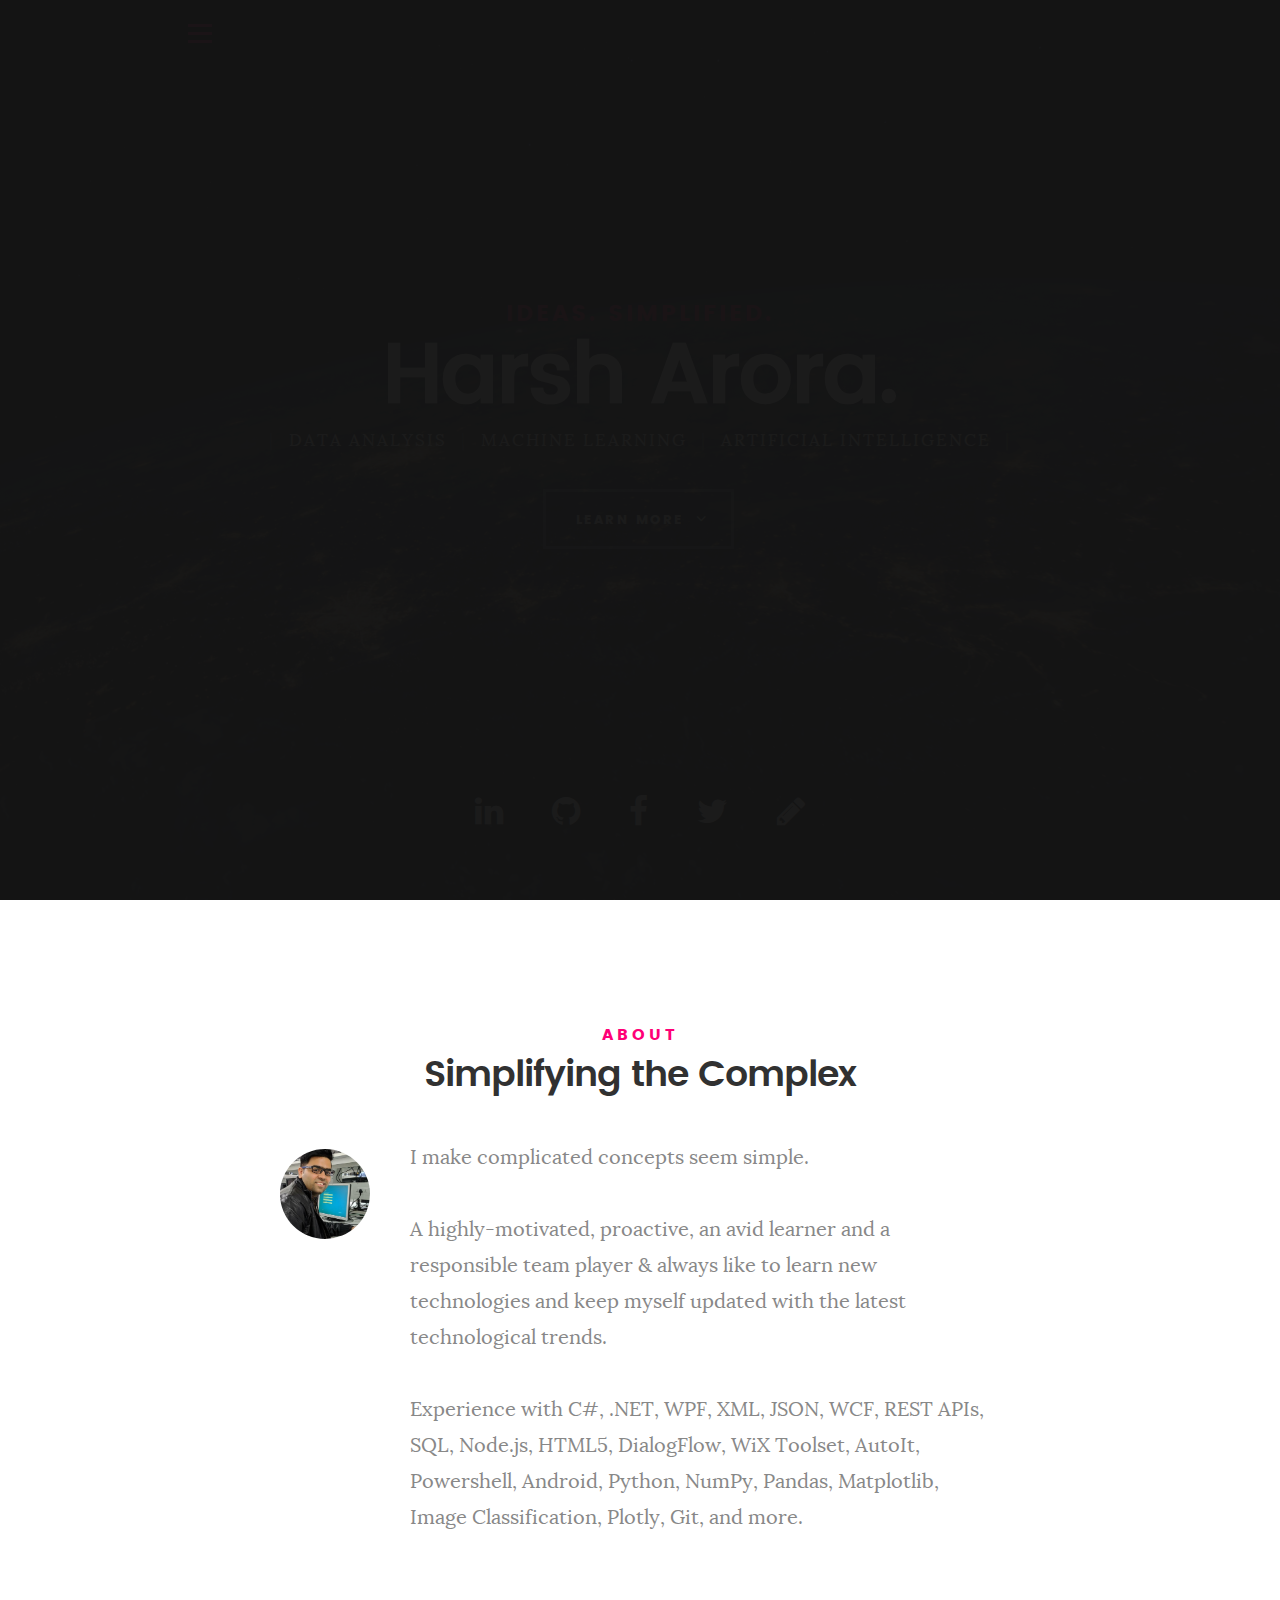
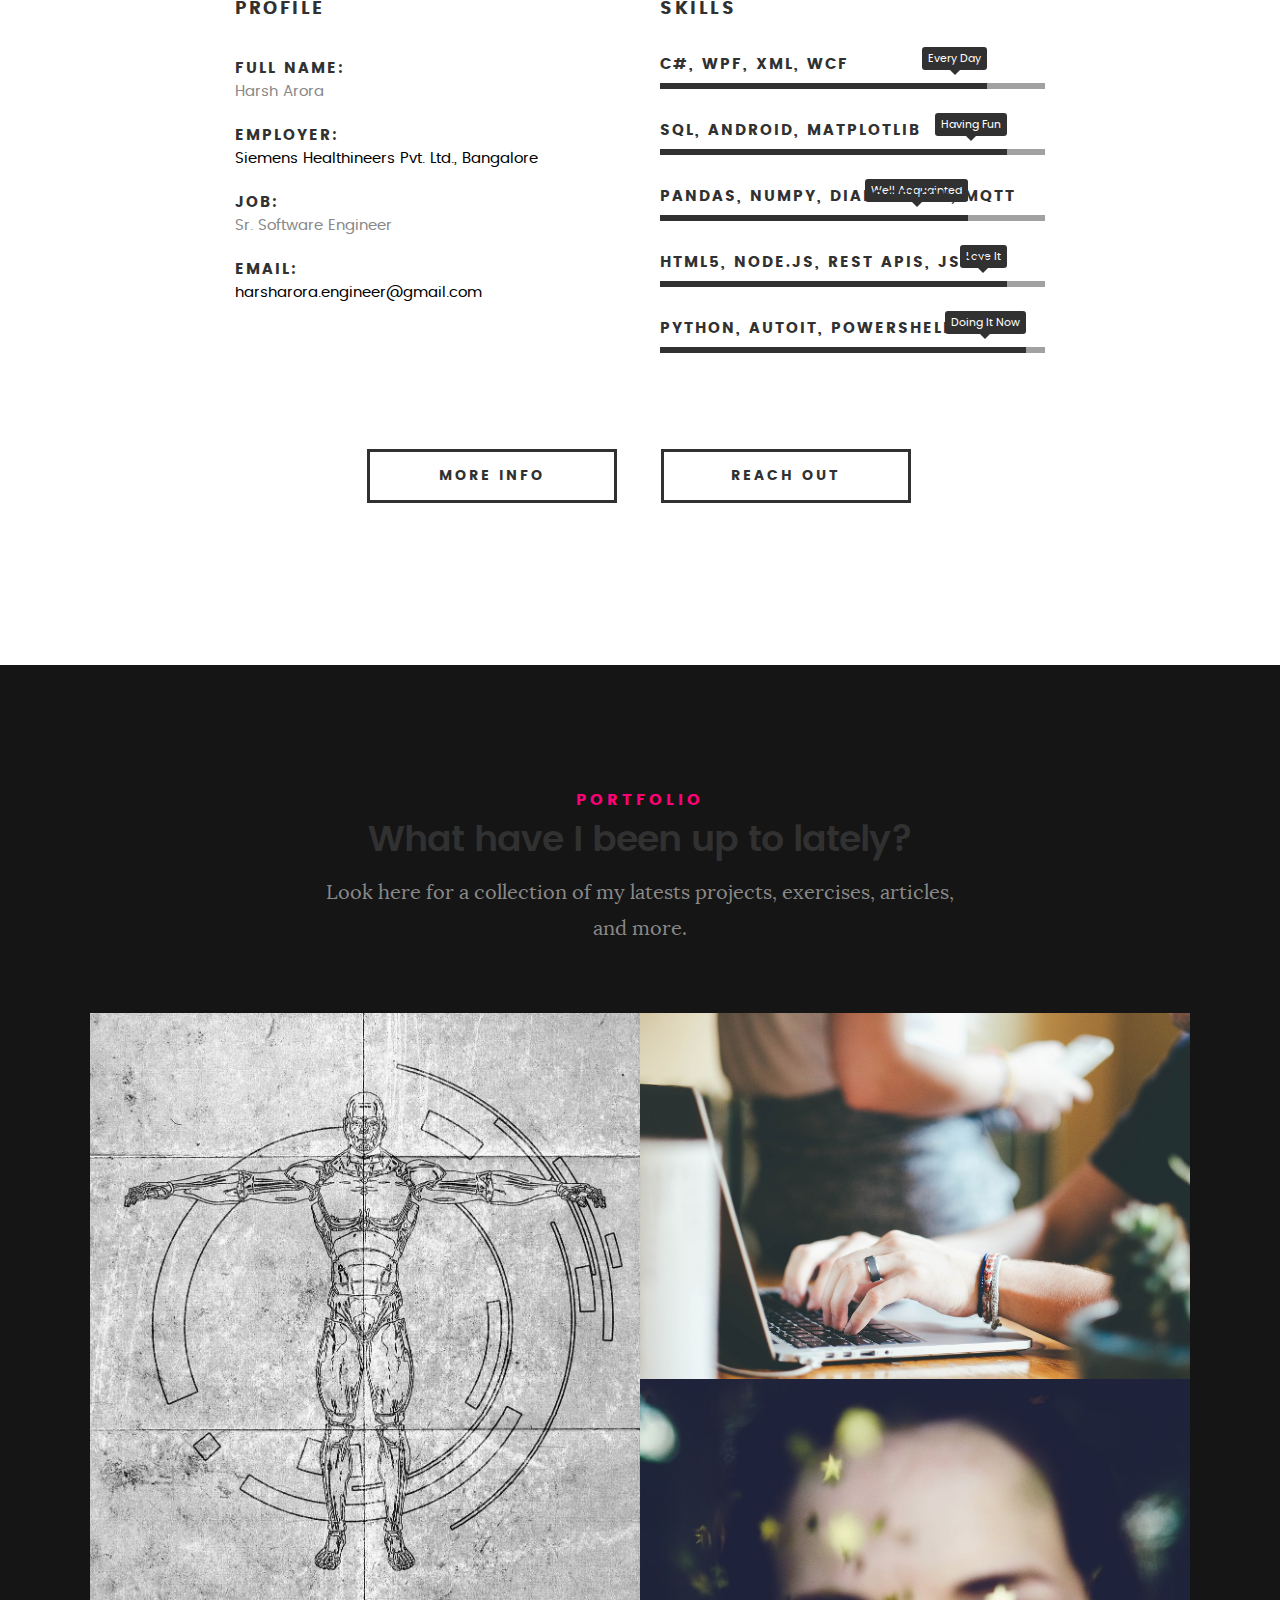
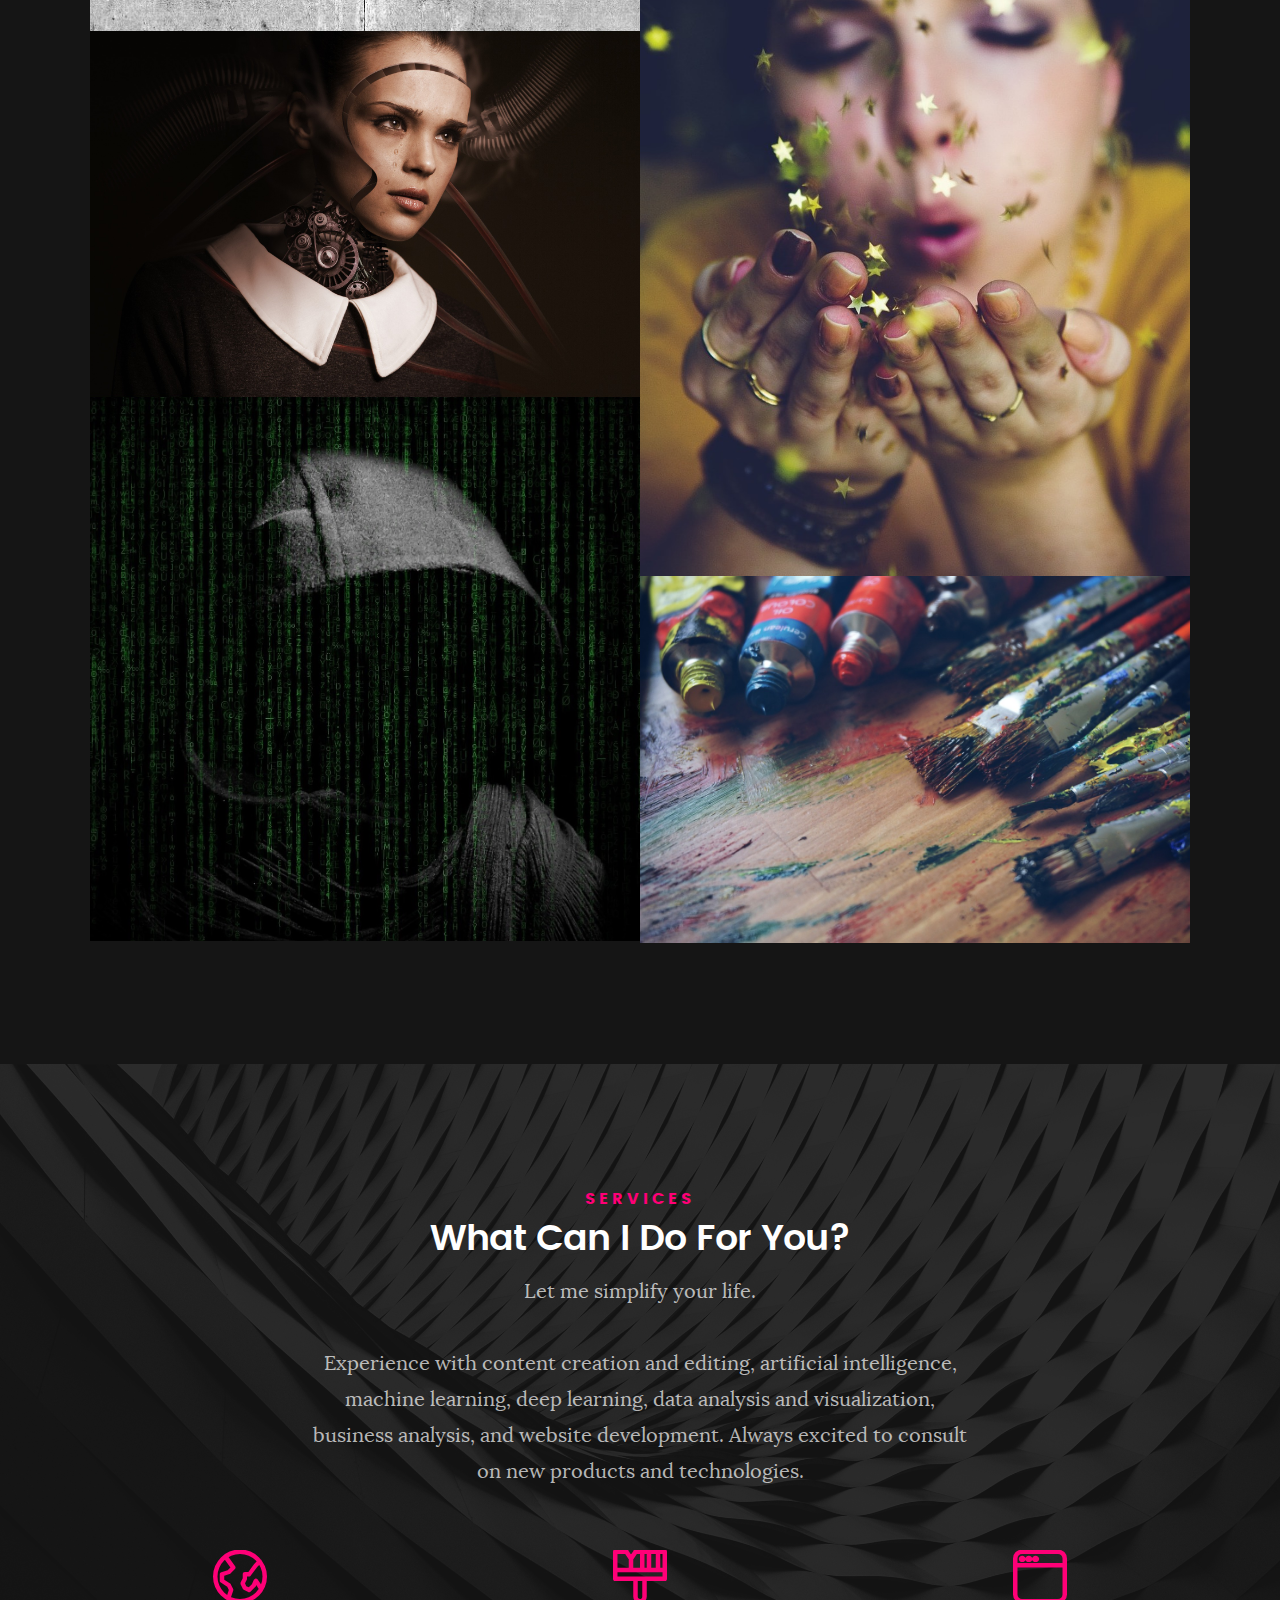
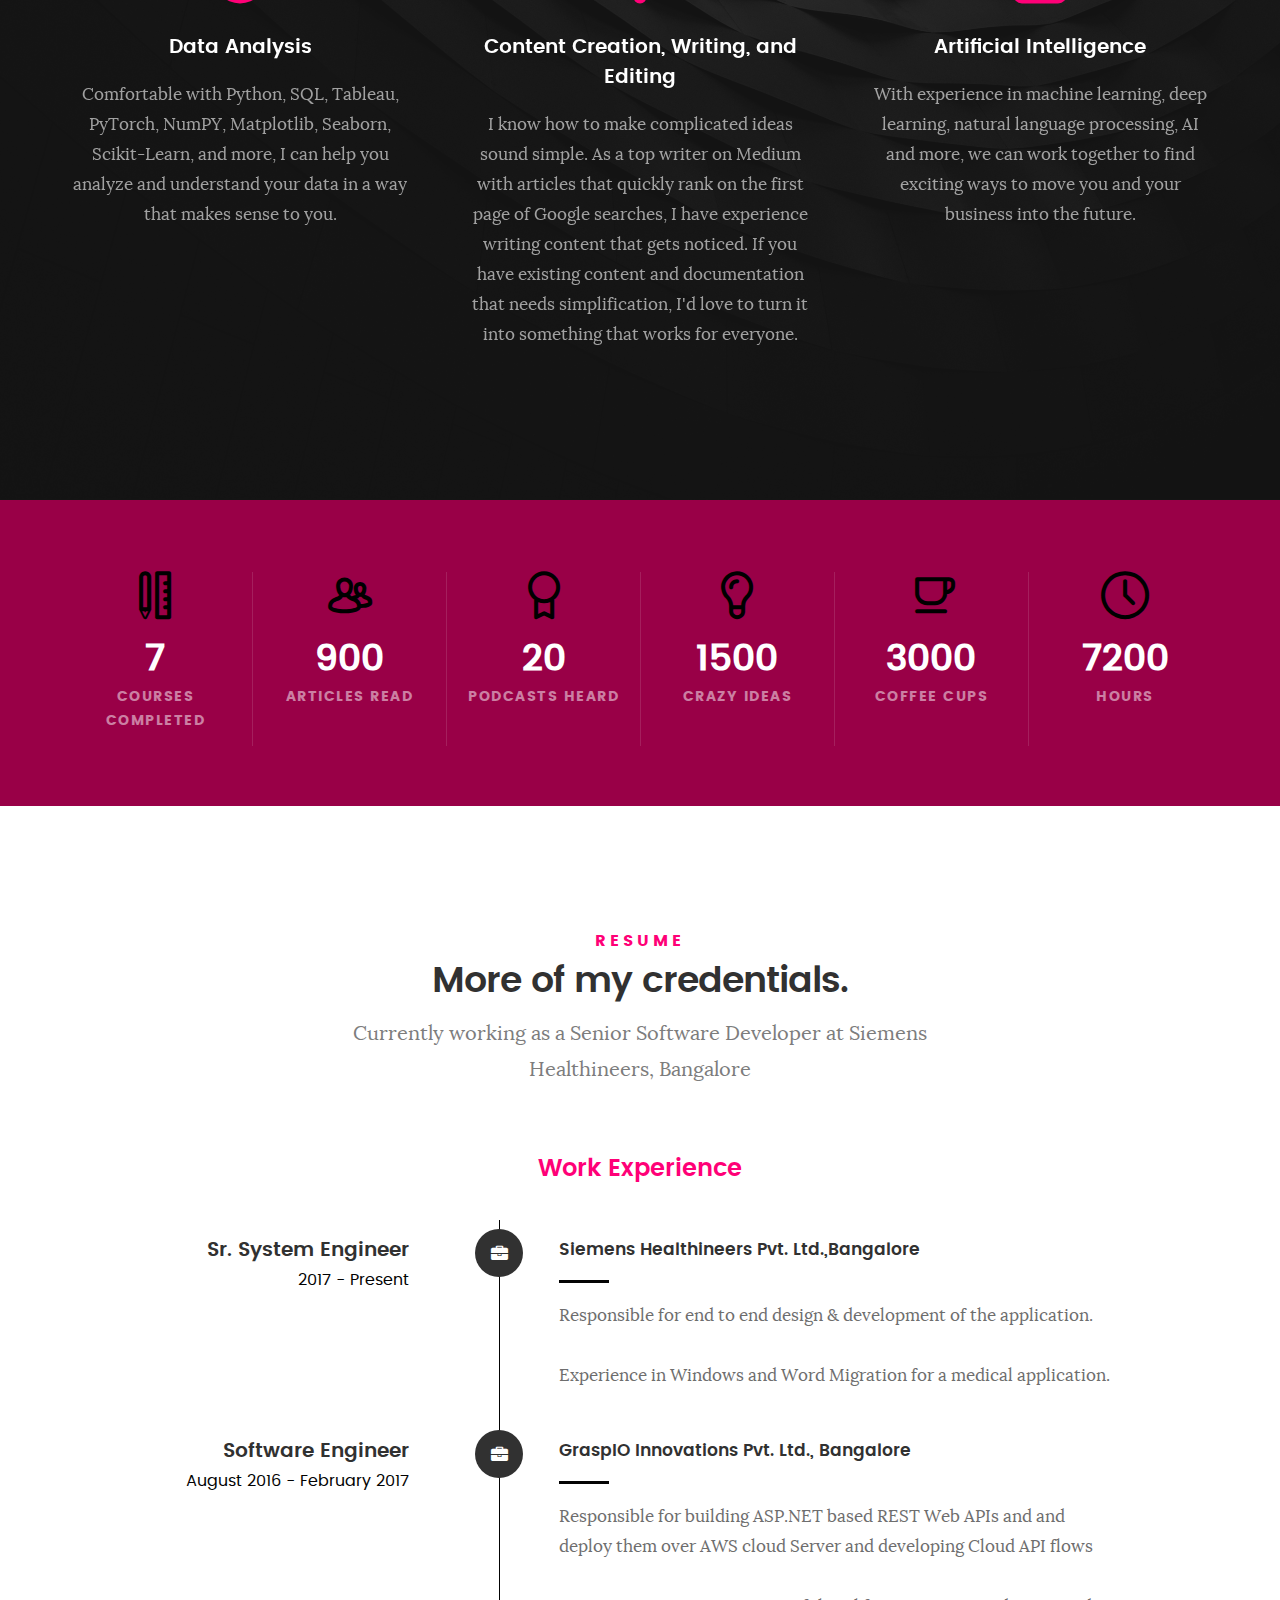
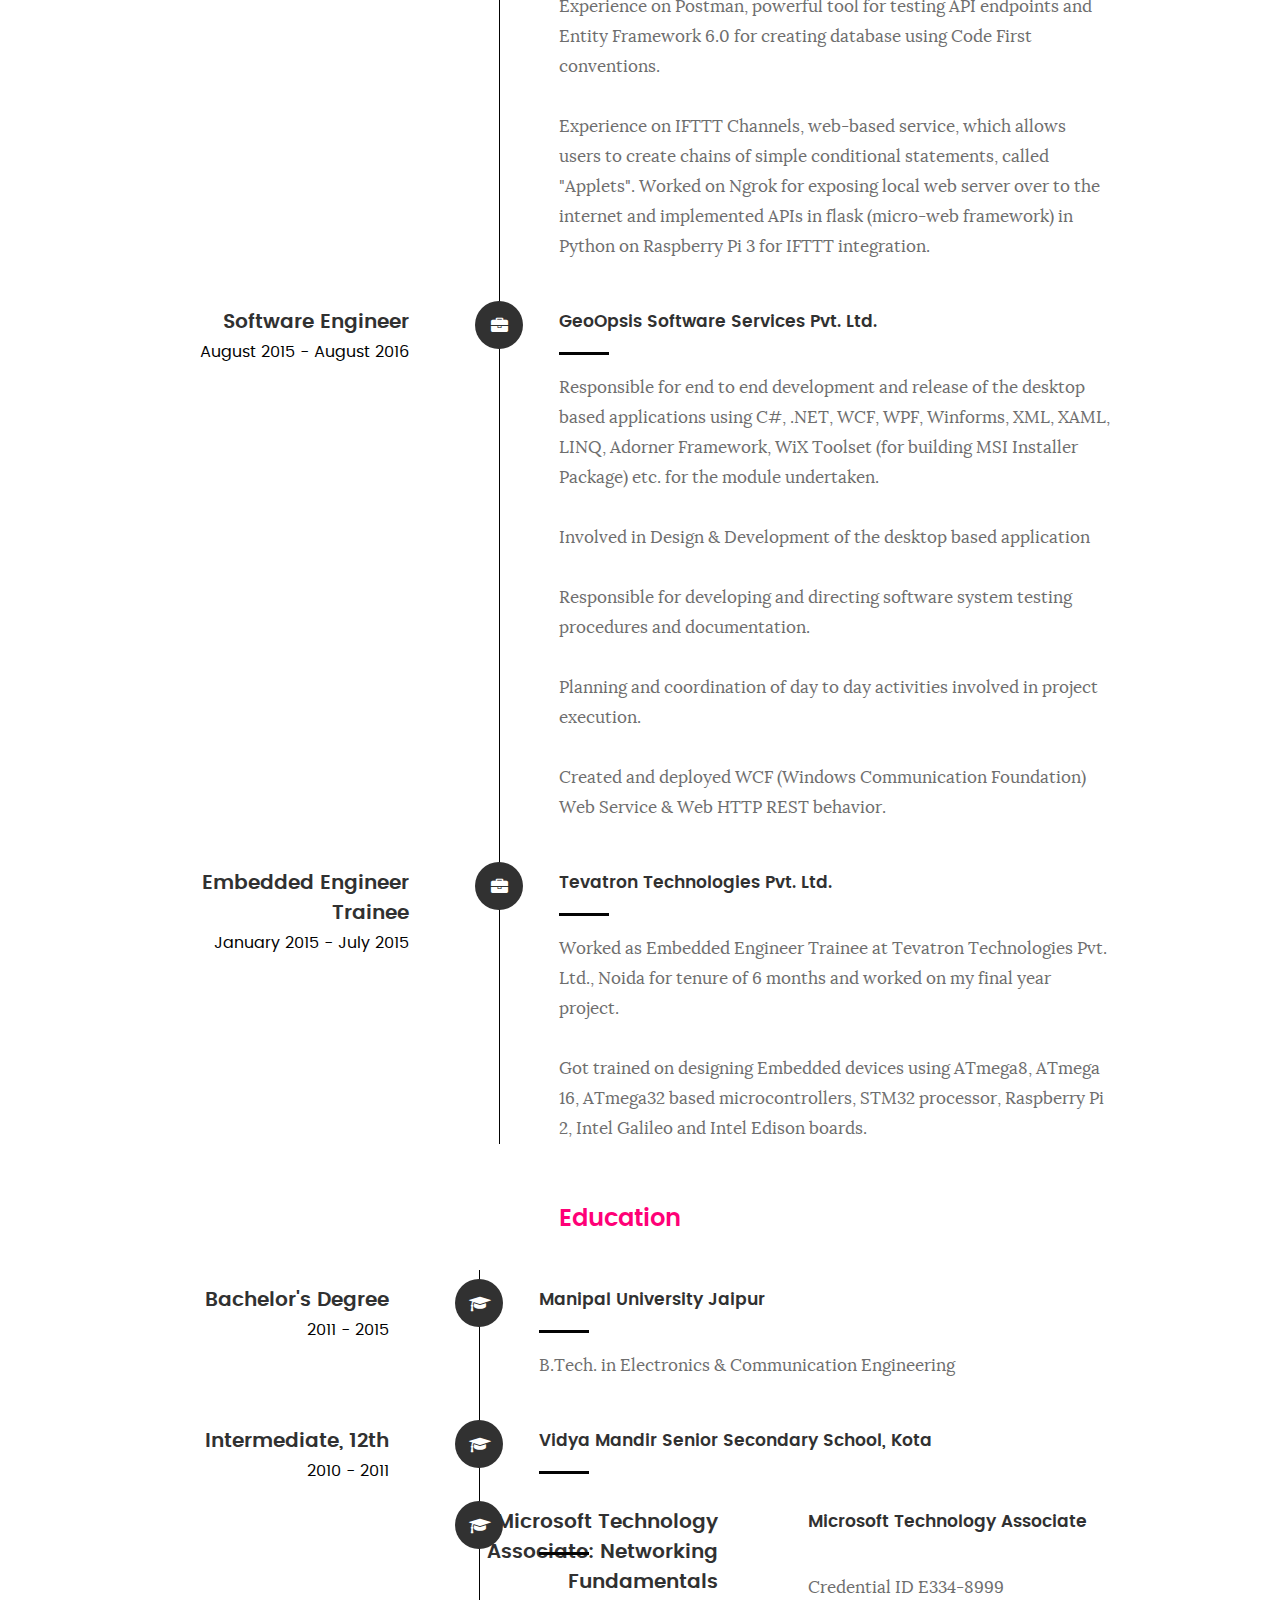
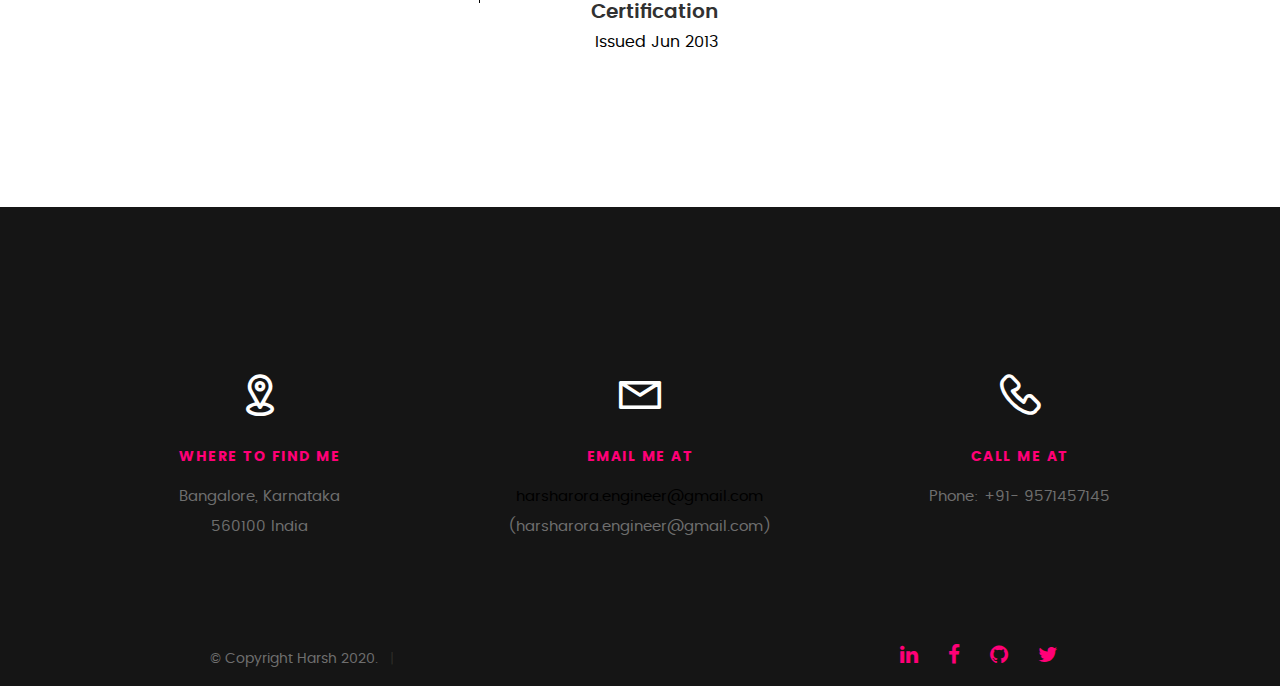
==== commit 2f2630b0: "Harsh Portfolio" ====
--- a/index.html
+++ b/index.html
@@ -37,7 +37,6 @@
 	<meta name="theme-color" content="#ffffff">
 
 	<link rel="shortcut icon" href="https://harsharora94.github.io/harsharora/favicon.ico">
-	<link rel="shortcut icon"> <img src="images/ABLogoImg.png" type="image/x-icon" />
 	<link rel="stylesheet" href="path/to/font-awesome/css/font-awesome.min.css">	
 </head>
 
@@ -88,7 +87,7 @@
 
 	   			<p class="intro-position">
 	   				<span>Data Analysis</span>
-					   <span>Machine Learning</span>
+					<span>Machine Learning</span>
 	   				<span>Artificial Intelligence</span> 
 	   			</p>
 
@@ -124,11 +123,10 @@
 
    			<div class="intro-info">
 
-   				<img src="images/Harsh.jpg" alt="Profile Picture">
-
-   				<p class="lead"> I make complicated concepts seem simple.<br><br> Data science, machine learning, deep learning, and artificial intelligence. Top writer in Artificial Intelligence and Technology on Medium. <br><br> Experience with Python, SQL, Tableau, PyTorch, NumPy, Pandas, Matplotlib, Seaborn, Scikit-Learn, Tensorflow, Deep Learning, NLP, Neural Networks, Image Classification, Plotly, Git, and more.</p>
+   				<img src="images/portfolio/Harsh.jpg" alt="Profile Picture">
+
+				   <p class="lead"> I make complicated concepts seem simple.<br><br> A highly-motivated, proactive, an avid learner and a responsible team player & always like to learn new technologies and keep myself updated with the latest technological trends. <br><br> Experience with C#, .NET, WPF, XML, JSON, WCF, REST APIs, SQL, Node.js, HTML5, DialogFlow, WiX Toolset, AutoIt, Powershell, Android, Python, NumPy, Pandas, Matplotlib, Image Classification, Plotly, Git, and more.</p>
    			</div>   			
-
    		</div>   		
    	</div> <!-- /section-intro -->
 
@@ -145,12 +143,12 @@
    					<span>Harsh Arora</span>
    				</li>
    				<li>
+					<strong>Employer:</strong>
+				 	<span><a href="https://www.siemens-healthineers.com/en-in/">Siemens Healthineers Pvt. Ltd., Bangalore</span></a>
+				</li>
+				<li>
    					<strong>Job:</strong>
-   					<span>Sr. Software Developer</span>
-   				</li>
-   				<li>
-   					<strong>Website:</strong>
-						<span><a href="https://harsharora94.github.io/harsharora/">Harsh Arora</span></a>
+   					<span>Sr. Software Engineer</span>
    				</li>
    				<li>
    					<strong>Email:</strong></a>
@@ -177,7 +175,7 @@
 				   </li>
 				   <li>
 				   	<div class="progress percent80"><span>Well Acquainted</span></div>
-				   	<strong>Pandas, Numpy, DialogFlow, CouchDB, Embedded C, Arduino, MQTT, Tensorflow</strong>
+				   	<strong>Pandas, Numpy, DialogFlow, MQTT</strong>
 				   </li>
 				   <li>
 				   	<div class="progress percent90"><span>Love It</span></div>
@@ -655,7 +653,7 @@
    			<h5>Resume</h5>
    			<h1>More of my credentials.</h1>
 
-   			<p class="lead">Currently working freelance on a project-by-project basis, these are a few of the things that I've been working on lately:</p>
+   			<p class="lead">Currently working as a Senior Software Developer at Siemens Healthineers, Bangalore</p>
 
    		</div>   		
    	</div> <!-- /section-intro--> 
@@ -679,13 +677,14 @@
 	   				</div>
 
 	   				<div class="timeline-header">
-	   					<h3>Writer</h3>
-	   					<p>2018 - Present</p>
+	   					<h3>Sr. System Engineer</h3>
+	   					<p>2017 - Present</p>
 	   				</div>
 
 	   				<div class="timeline-content">
-	   					<h4>Towards Data Science</h4>
-	   					<p>Writing and content creation for Towards Data Science on topics including artificial intelligence, deep learning, machine learning, data science, Python, PyTorch, Google Colab, and more.</p>
+	   					<h4>Siemens Healthineers Pvt. Ltd.,Bangalore</h4>
+						   <p>Responsible for end to end design & development of the application.</p>
+						   <p>Experience in Windows and Word Migration for a medical application.</p>
 	   				</div>
 
 	   			</div> <!-- /timeline-block -->
@@ -697,13 +696,15 @@
 	   				</div>
 
 	   				<div class="timeline-header">
-	   					<h3>Writer</h3>
-	   					<p>February 2019 - Present</p>
+	   					<h3>Software Engineer</h3>
+	   					<p>August 2016 - February 2017</p>
 	   				</div>
 
 	   				<div class="timeline-content">
-	   					<h4>Heartbeat by Fritz</h4>
-	   					<p>Content creation and writing on topics including Python, PyTorch, Model Deployment, Flask.</p>
+	   					<h4>GraspIO Innovations Pvt. Ltd., Bangalore</h4>
+						   <p>Responsible for building ASP.NET based REST Web APIs and  and deploy them over AWS cloud Server and developing Cloud API flows</p>
+						   <p>Experience on Postman, powerful tool for testing API endpoints and Entity Framework 6.0 for creating database using Code First conventions.</p>
+						   <p>Experience on IFTTT Channels, web-based service, which allows users to create chains of simple conditional statements, called "Applets". Worked on Ngrok for exposing local web server over to the internet and implemented APIs in flask (micro-web framework) in Python on Raspberry Pi 3 for IFTTT integration.</p>
 	   				</div>
 
 	   			</div> <!-- /timeline-block -->
@@ -715,13 +716,17 @@
 	   				</div>
 
 	   				<div class="timeline-header">
-	   					<h3>Writer</h3>
-	   					<p>December 2018 - Present</p>
+	   					<h3>Software Engineer</h3>
+	   					<p>August 2015 - August 2016</p>
 	   				</div>
 
 	   				<div class="timeline-content">
-	   					<h4>Free Code Camp</h4>
-	   					<p>Content creation and writing on topics including PyTorch, Python, Deep Learning, Image Classification, and Artificial Intelligence.
+	   					<h4>GeoOpsis Software Services Pvt. Ltd.</h4>
+						   <p>Responsible for end to end development and release of the desktop based applications using C#, .NET, WCF, WPF, Winforms, XML, XAML, LINQ, Adorner Framework, WiX Toolset (for building MSI Installer Package) etc. for the module undertaken.</p>
+						   <p>Involved in Design & Development of the desktop based application</p>
+						   <p>Responsible for developing and directing software system testing procedures and documentation.</p>
+						   <p>Planning and coordination of day to day activities involved in project execution.</p>
+						   <p>Created and deployed WCF (Windows Communication Foundation) Web Service & Web HTTP REST behavior.</p>
 	   			</div> <!-- /timeline-block -->
 
 	   			<div class="timeline-block">
@@ -731,31 +736,14 @@
 	   				</div>
 
 	   				<div class="timeline-header">
-	   					<h3>Writer</h3>
-	   					<p>December 2018 - Present</p>
+	   					<h3>Embedded Engineer Trainee</h3>
+	   					<p>January 2015 - July 2015</p>
 	   				</div>
 
 	   				<div class="timeline-content">
-	   					<h4>Code Driven Investor</h4>
-	   					<p>Content creation and writing on topics including data science, machine learning, ai, deep learning, Python, PyTorch, Unix, and Jupyter Notebooks.</p>
-	   				</div>
-
-	   			</div> <!-- /timeline-block -->
-
-	   			<div class="timeline-block">
-
-	   				<div class="timeline-ico">
-	   					<i class="fa fa-briefcase"></i>
-	   				</div>
-
-	   				<div class="timeline-header">
-	   					<h3>Website Manager, Grant Reviewer</h3>
-	   					<p>July 2016 - Present</p>
-	   				</div>
-
-	   				<div class="timeline-content">
-	   					<h4>Aroha</h4>
-	   					<p>Website development and assistance, social media manager. Grant reviewer and virtual assistant at Aroha since 2016.</p>
+	   					<h4>Tevatron Technologies Pvt. Ltd.</h4>
+						   <p>Worked as Embedded Engineer Trainee at Tevatron Technologies Pvt. Ltd., Noida for tenure of 6 months and worked on my final year project.</p>
+						   <p>Got trained on designing Embedded devices using ATmega8, ATmega 16, ATmega32 based microcontrollers, STM32 processor, Raspberry Pi 2, Intel Galileo and Intel Edison boards.</p>						   
 	   				</div>
 
 	   			</div> <!-- /timeline-block -->
@@ -785,16 +773,15 @@
 					</div>
 
 					<div class="timeline-header">
-						<h3>Machine Learning Engineer</h3>
-						<p>January 2019 - July 2019</p>
+						<h3>Bachelor's Degree</h3>
+						<p>2011 - 2015</p>
 					</div>
 
 					<div class="timeline-content">
-						<h4>Udacity</h4>
-						<p> Currently enrolled in the Machine Learning Engineer Nanodegree program. This career-ready program created in collaboration with AWS and Kaggle teaches cutting edge machine learning concepts including supervised, unsupervised, reinforcement, and deep learning fundamentals. </p>
+						<h4>Manipal University Jaipur</h4>
+						<p>B.Tech. in Electronics & Communication Engineering</p>
 					</div>
-
-			   </div> <!-- /timeline-block -->
+				</div> <!-- /timeline-block -->
 
 			   <div class="timeline-block">
 
@@ -803,85 +790,30 @@
 					</div>
 
 					<div class="timeline-header">
-						<h3>Facebook AI PyTorch Scholarship Program</h3>
-						<p>November 2018 - January 2019</p>
+						<h3>Intermediate, 12th</h3>
+						<p>2010 - 2011</p>
 					</div>
 
 					<div class="timeline-content">
-						<h4>Udacity</h4>
-						<p> This highly competitive program teaches cutting-edge skills in deep learning using Pytorch to build, train, and deploy state-of-the-art models.</p>
+						<h4>Vidya Mandir Senior Secondary School, Kota</h4>
 					</div>
 
 				</div> <!-- /timeline-block -->
 
-   				<div class="timeline-block">
+	   			<div class="timeline-block">
 
 	   				<div class="timeline-ico">
 	   					<i class="fa fa-graduation-cap"></i>
 	   				</div>
 
 	   				<div class="timeline-header">
-	   					<h3>Business Analysis/Data Foundations for Enterprise</h3>
-	   					<p>September 2018</p>
+	   					<h3>Microsoft Technology Associate: Networking Fundamentals Certification</h3>
+	   					<p>Issued Jun 2013</p>
 	   				</div>
 
 	   				<div class="timeline-content">
-	   					<h4>Udacity</h4>
-	   					<p>Completed the Business Analysis (Data Foundations for Enterprise) Nanodegree on a full scholarship. This degree focused on SQL, Tableau, Excel, statistics and probability, data visualization, and more.</p>
-	   				</div>
-
-				   </div> <!-- /timeline-block -->
-			   
-				<div class="timeline-block">
-
-					<div class="timeline-ico">
-						<i class="fa fa-graduation-cap"></i>
-					</div>
-
-					<div class="timeline-header">
-						<h3>Bertelsmann Data Science Scholarship Program</h3>
-						<p>May 2018-August 2018</p>
-					</div>
-
-					<div class="timeline-content">
-						<h4>Udacity</h4>
-						<p>This competitive program focused on Python, SQL, statistics, probability, and data visualization. I completed this program in the top 10% of students, allowing me to pursue a Udacity Nanodegree in Data Foundations for Enterprise with a full scholarship.</p>
-					</div>
-
-				</div> <!-- /timeline-block -->
-
-	   			<div class="timeline-block">
-
-	   				<div class="timeline-ico">
-	   					<i class="fa fa-graduation-cap"></i>
-	   				</div>
-
-	   				<div class="timeline-header">
-	   					<h3>Certificates</h3>
-	   					<p>Ongoing</p>
-	   				</div>
-
-	   				<div class="timeline-content">
-	   					<h4>Udemy</h4>
-	   					<p>Courses taken or in-progress include Python for Data Science Bootcamp, Tableau 10 A-Z, Advanced Concepts in Tableau, The Modern Python3 Bootcamp, Statistics and Probability for Business and Data Science, and more. </p>
-	   				</div>
-
-	   			</div> <!-- /timeline-block -->
-
-	   			<div class="timeline-block">
-
-	   				<div class="timeline-ico">
-	   					<i class="fa fa-graduation-cap"></i>
-	   				</div>
-
-	   				<div class="timeline-header">
-	   					<h3>Bachelor's Degree</h3>
-	   					<p>June 1998 - August 2000</p>
-	   				</div>
-
-	   				<div class="timeline-content">
-	   					<h4>University of Minnesota</h4>
-	   					<p>B.A. in Cultural Studies and Comparative Literature</p>
+	   					<h4>Microsoft Technology Associate</h4>
+	   					<p>Credential ID E334-8999</p>
 	   				</div>
 
 	   			</div> <!-- /timeline-block -->
@@ -897,8 +829,6 @@
    <!-- contact
    ================================================== -->
    <section id="contact">
-
-	
    		
    	</div> <!-- /contact-form -->
 
@@ -939,15 +869,14 @@
 
    			<h5>Call Me At</h5>
 
-   			<p>Phone: (415) 308-9186<br>
-			   </p>
+   			<p>Phone: +91- 9571457145<br>
+			</p>
 
    		</div>
    		
    	</div> <!-- /contact-info -->
 		
 	</section> <!-- /contact -->
-
 
    <!-- footer
    ================================================== -->
--- a/css/main.css
+++ b/css/main.css
@@ -1109,19 +1109,6 @@
 	margin-top: 25px;
 	position: relative;
 }
-header .logo a {
-	display: block;
-	margin: 0;
-	padding: 0;
-	border: none;
-	font: 0/0 a;
-	text-shadow: none;
-	color: transparent;
-	width: 53px;
-	height: 35px;
-	background: url("../images/ABLogo.png") no-repeat center;
-	background-size: 52px 45px;
-}
 
 /**
  * menu toggle - (_layout.css)
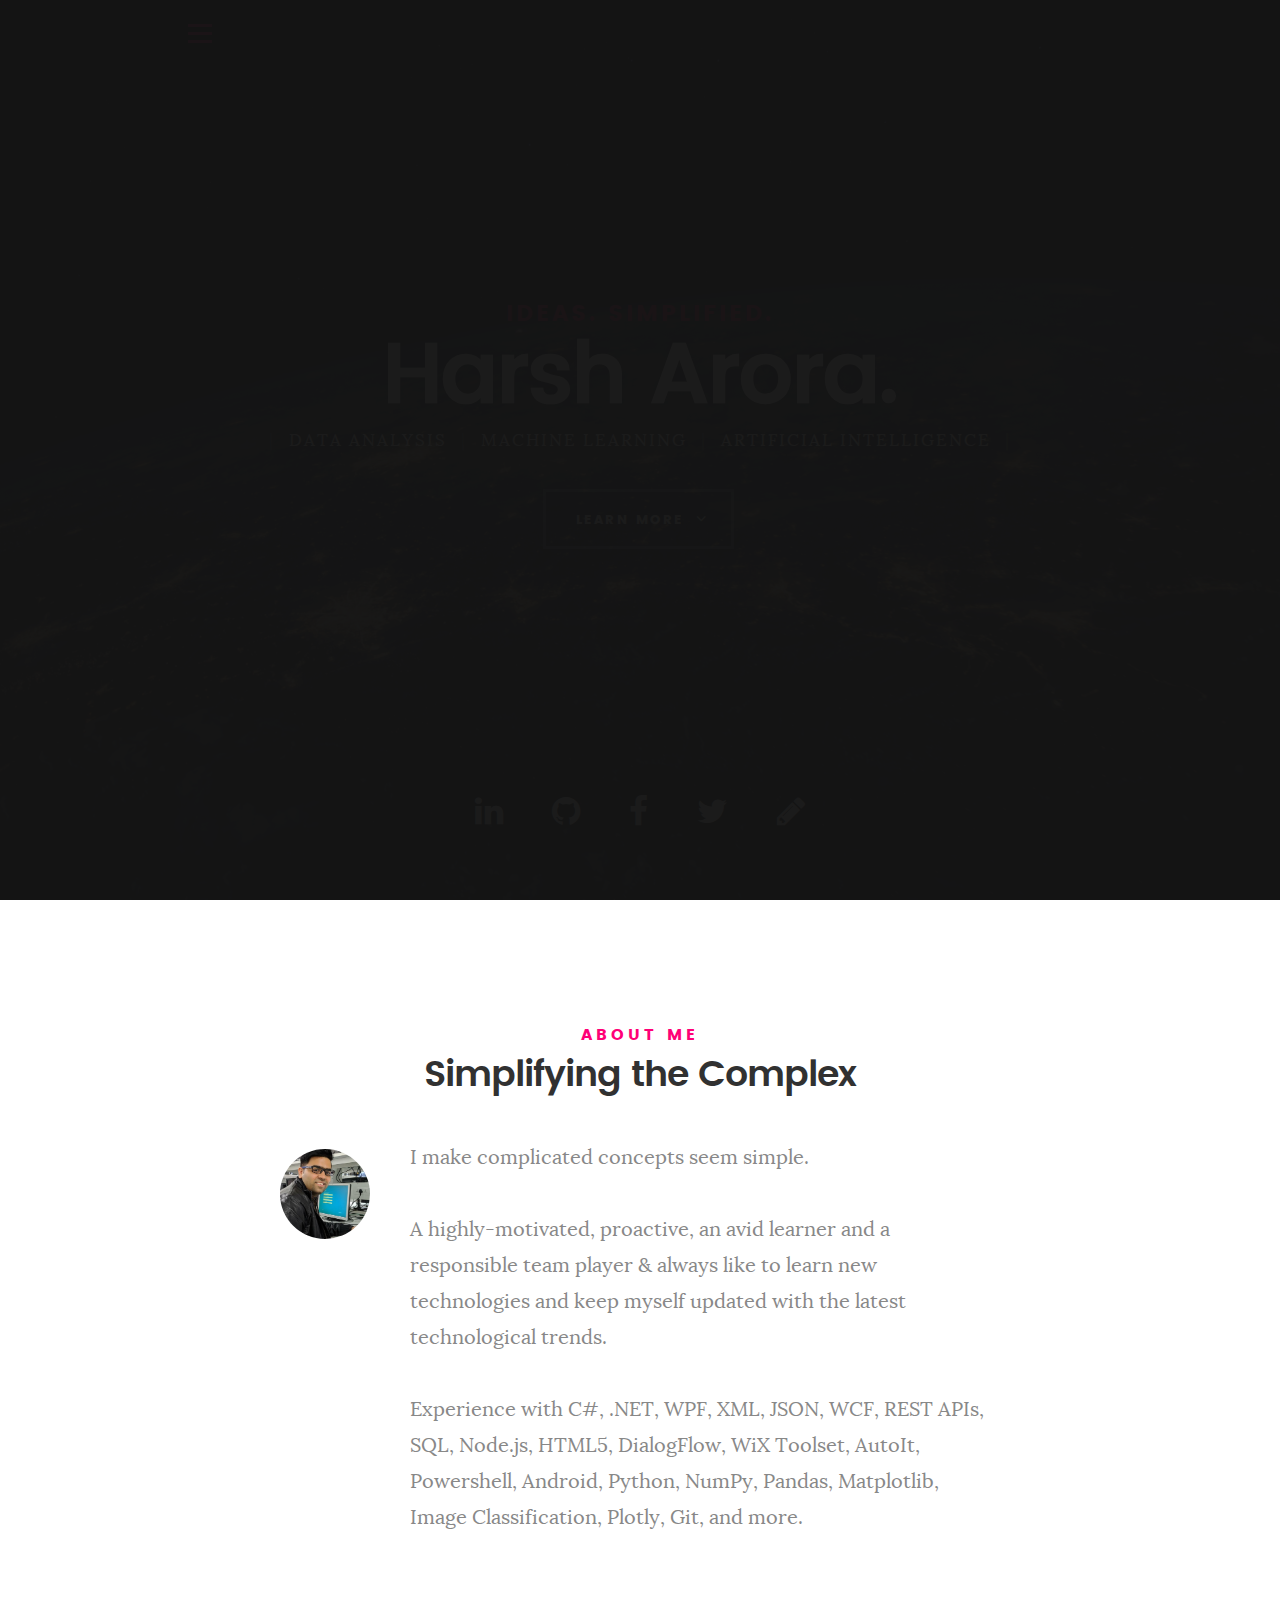
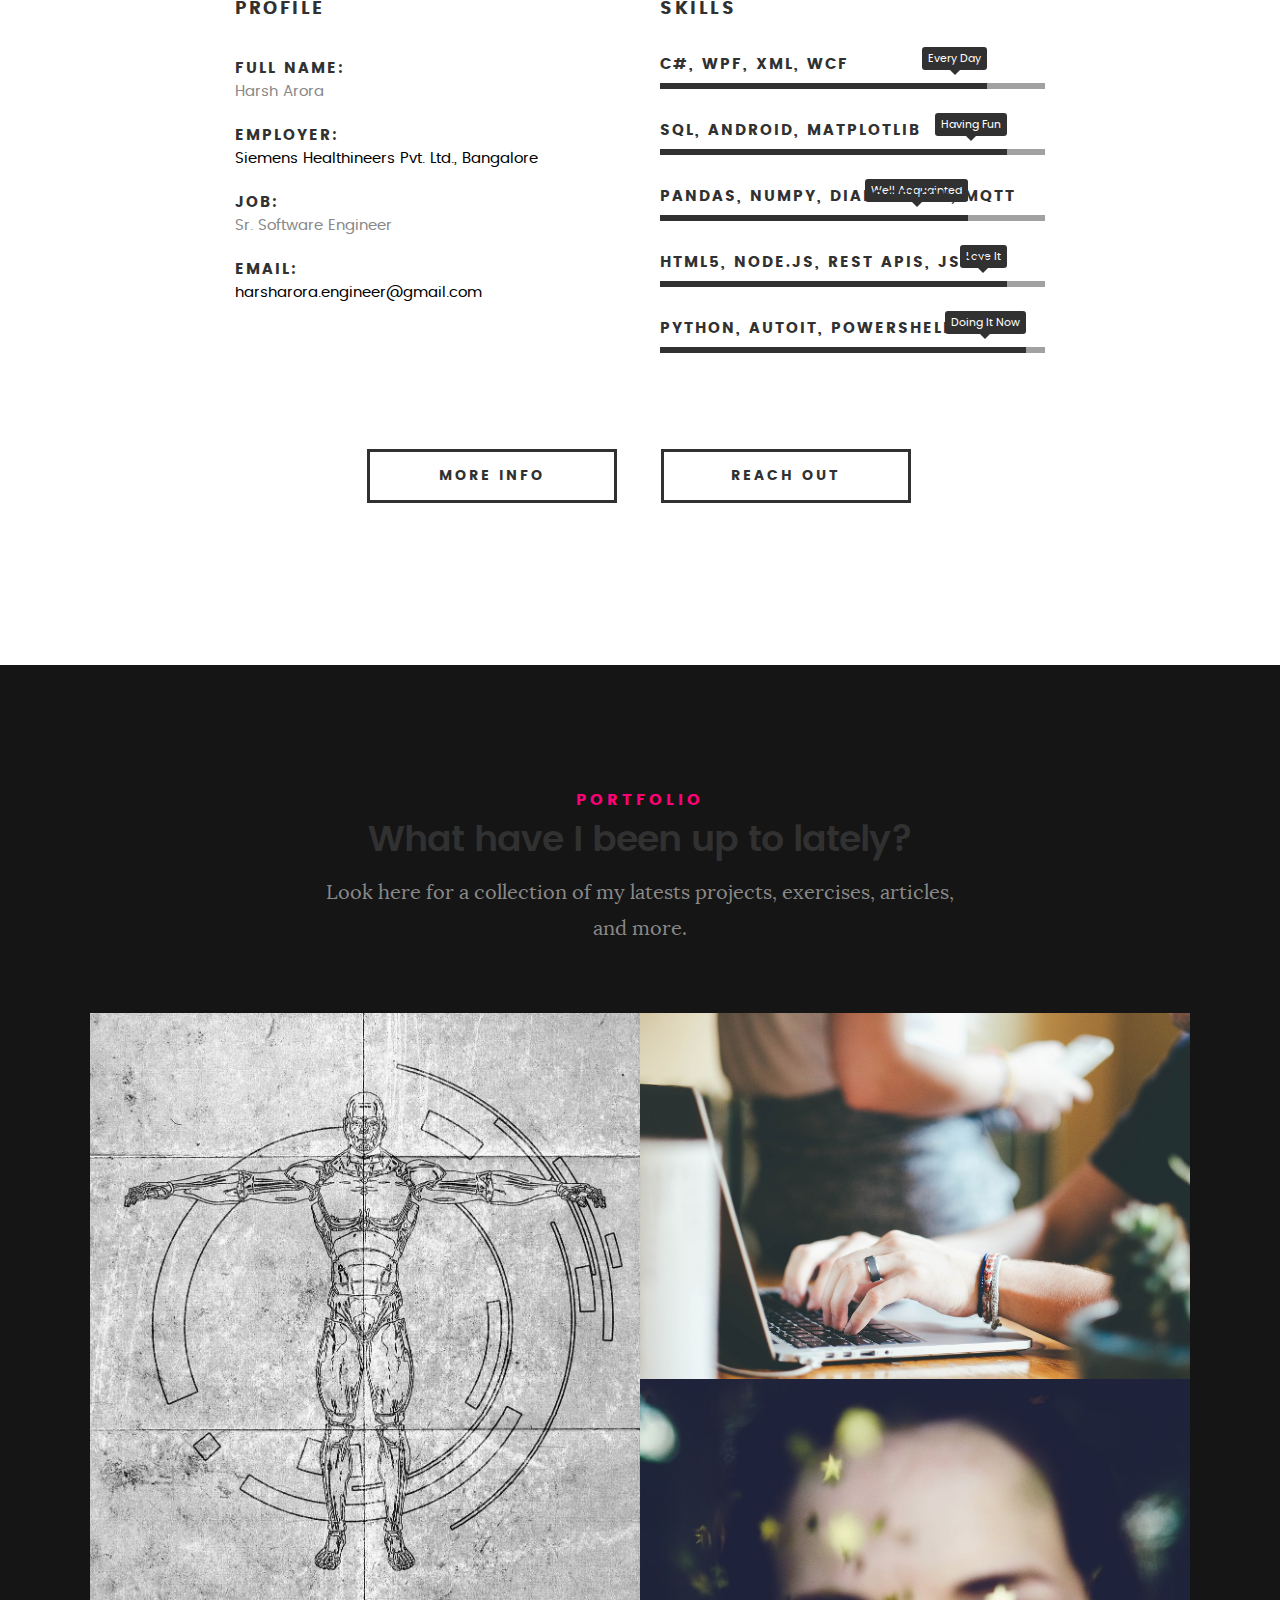
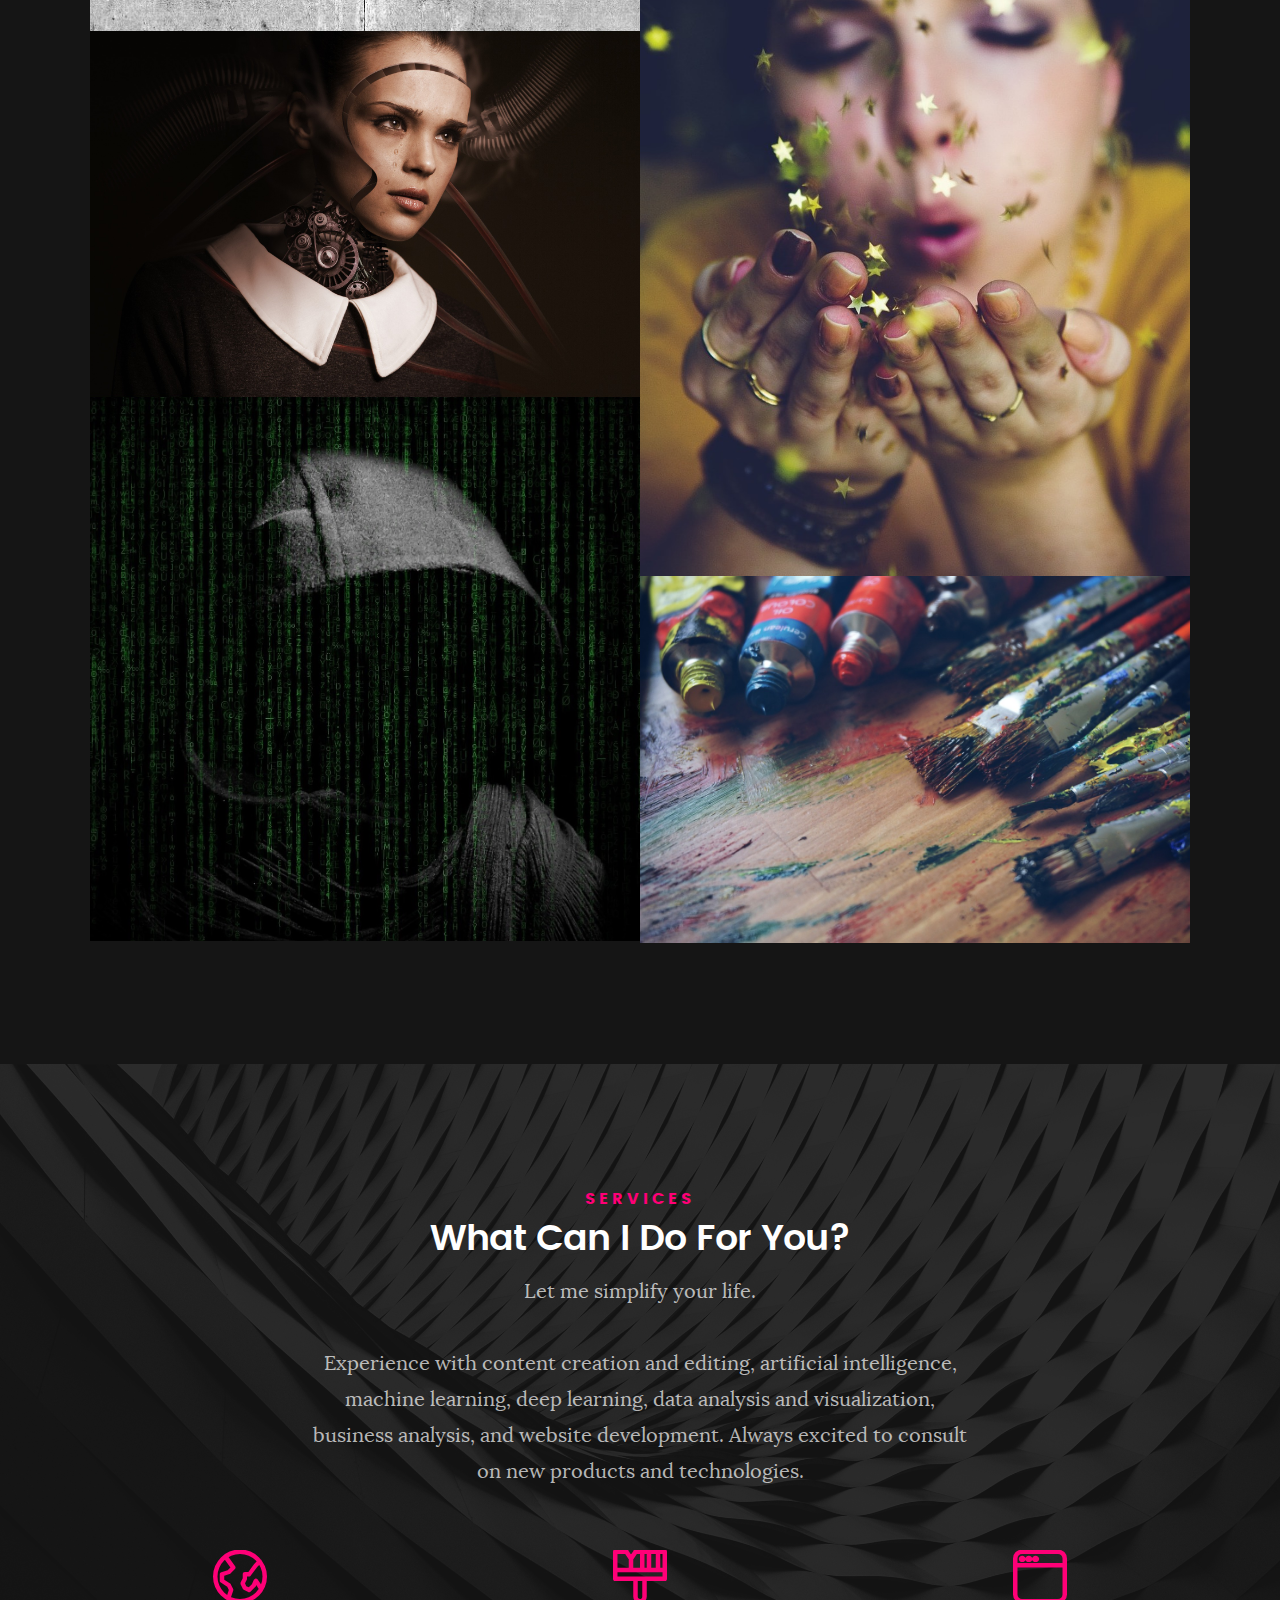
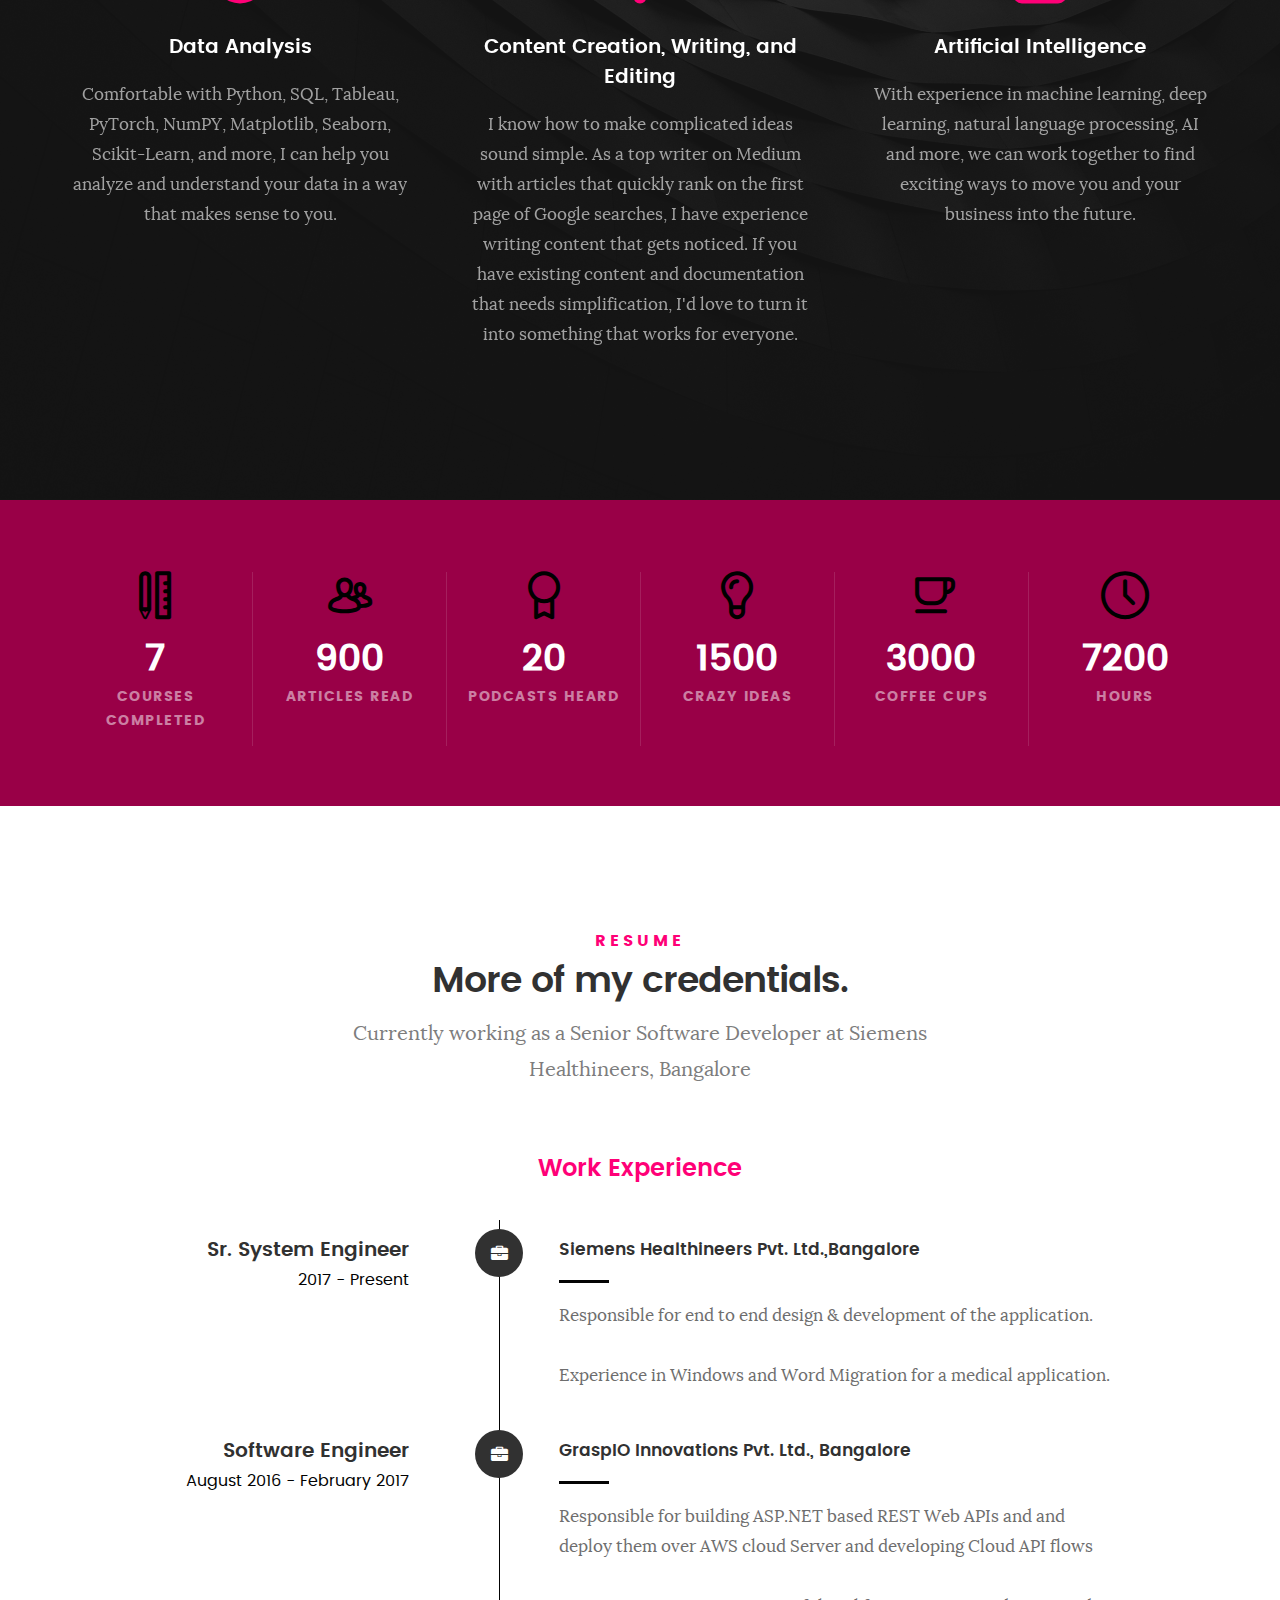
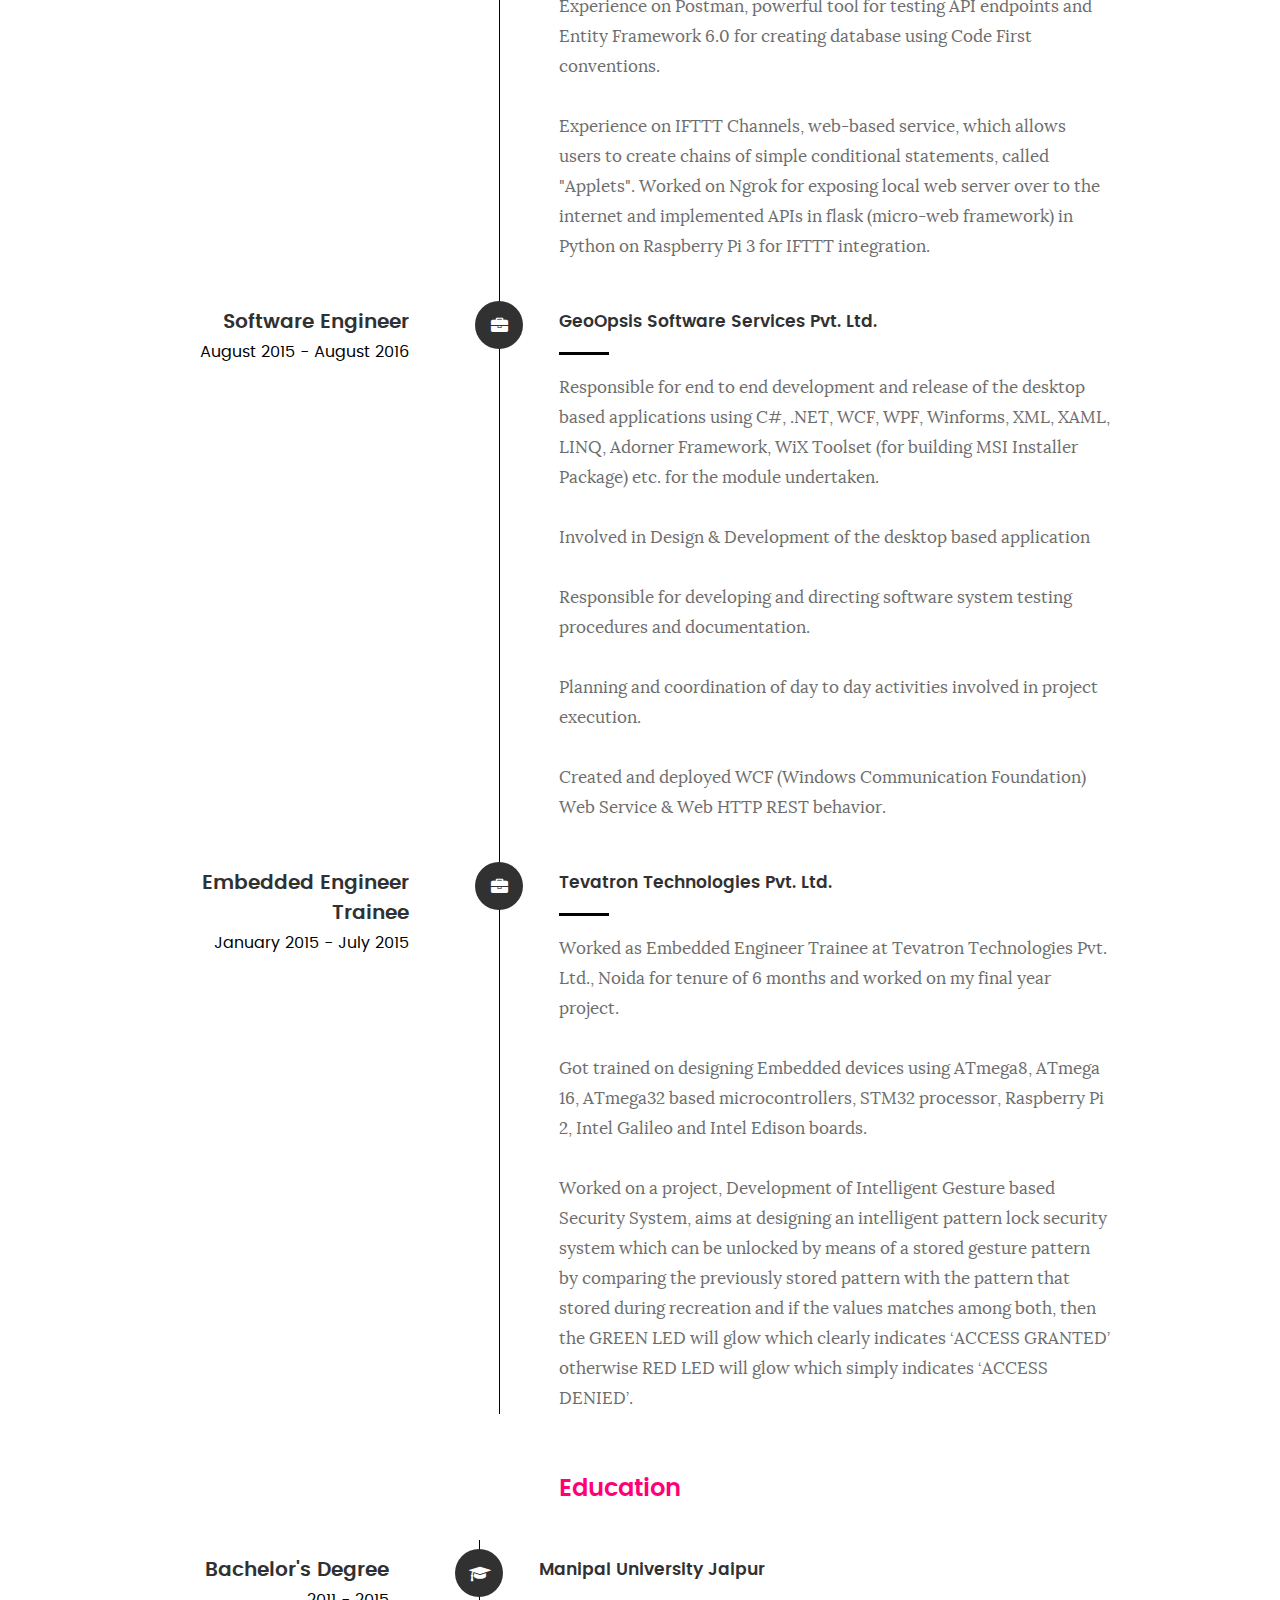
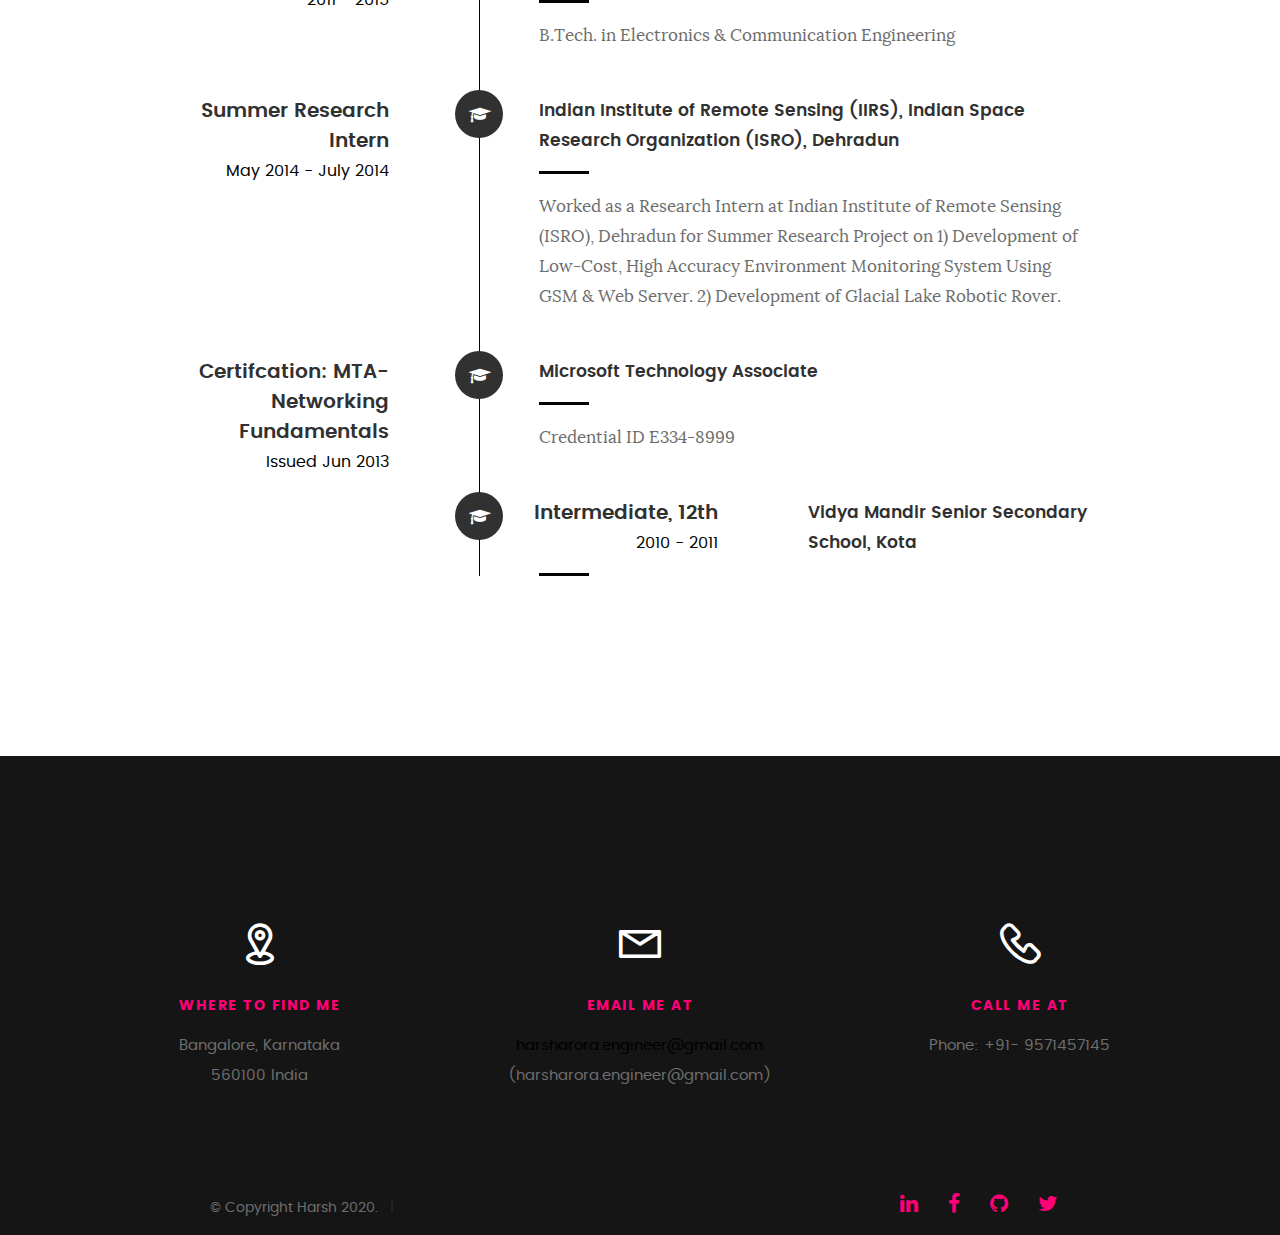
==== commit 8d8516dc: "Harsh Portfolio" ====
--- a/index.html
+++ b/index.html
@@ -109,8 +109,6 @@
 
    </section> <!-- /intro -->
 
-
-
    <!-- about section
    ================================================== -->
    <section id="about">  
@@ -118,7 +116,7 @@
    	<div class="row section-intro">
    		<div class="col-twelve">
 
-   			<h5>About</h5>
+   			<h5>About Me</h5>
    			<h1>Simplifying the Complex</h1>
 
    			<div class="intro-info">
@@ -744,6 +742,7 @@
 	   					<h4>Tevatron Technologies Pvt. Ltd.</h4>
 						   <p>Worked as Embedded Engineer Trainee at Tevatron Technologies Pvt. Ltd., Noida for tenure of 6 months and worked on my final year project.</p>
 						   <p>Got trained on designing Embedded devices using ATmega8, ATmega 16, ATmega32 based microcontrollers, STM32 processor, Raspberry Pi 2, Intel Galileo and Intel Edison boards.</p>						   
+						   <p>Worked on a project, Development of Intelligent Gesture based Security System, aims at designing an intelligent pattern lock security system which can be unlocked by means of a stored gesture pattern by comparing the previously stored pattern with the pattern that stored during recreation and if the values matches among both, then the GREEN LED will glow which clearly indicates ‘ACCESS GRANTED’ otherwise RED LED will glow which simply indicates ‘ACCESS DENIED’.</p>
 	   				</div>
 
 	   			</div> <!-- /timeline-block -->
@@ -783,6 +782,44 @@
 					</div>
 				</div> <!-- /timeline-block -->
 
+				<div class="timeline-block">
+
+					<div class="timeline-ico">
+						<i class="fa fa-graduation-cap"></i>
+					</div>
+
+					<div class="timeline-header">
+						<h3>Summer Research Intern</h3>
+						<p>May 2014 - July 2014</p>
+					</div>
+
+					<div class="timeline-content">
+						<h4>Indian Institute of Remote Sensing (IIRS), Indian Space Research Organization (ISRO), Dehradun</h4>
+						<p>Worked as a Research Intern at Indian Institute of Remote Sensing (ISRO), Dehradun for Summer Research Project on 
+							1) Development of Low-Cost, High Accuracy Environment Monitoring System Using GSM & Web Server.							
+							2) Development of Glacial Lake Robotic Rover.
+						</p>
+					</div>
+				</div> <!-- /timeline-block -->
+
+				<div class="timeline-block">
+
+					<div class="timeline-ico">
+						<i class="fa fa-graduation-cap"></i>
+					</div>
+
+					<div class="timeline-header">
+						<h3>Certifcation: MTA-Networking Fundamentals</h3>
+						<p>Issued Jun 2013</p>
+					</div>
+
+					<div class="timeline-content">
+						<h4>Microsoft Technology Associate</h4>
+						<p>Credential ID E334-8999</p>
+					</div>
+
+				</div> <!-- /timeline-block -->
+
 			   <div class="timeline-block">
 
 					<div class="timeline-ico">
@@ -799,25 +836,6 @@
 					</div>
 
 				</div> <!-- /timeline-block -->
-
-	   			<div class="timeline-block">
-
-	   				<div class="timeline-ico">
-	   					<i class="fa fa-graduation-cap"></i>
-	   				</div>
-
-	   				<div class="timeline-header">
-	   					<h3>Microsoft Technology Associate: Networking Fundamentals Certification</h3>
-	   					<p>Issued Jun 2013</p>
-	   				</div>
-
-	   				<div class="timeline-content">
-	   					<h4>Microsoft Technology Associate</h4>
-	   					<p>Credential ID E334-8999</p>
-	   				</div>
-
-	   			</div> <!-- /timeline-block -->
-
    			</div> <!-- /timeline-wrap -->   			
 
    		</div> <!-- /col-twelve -->
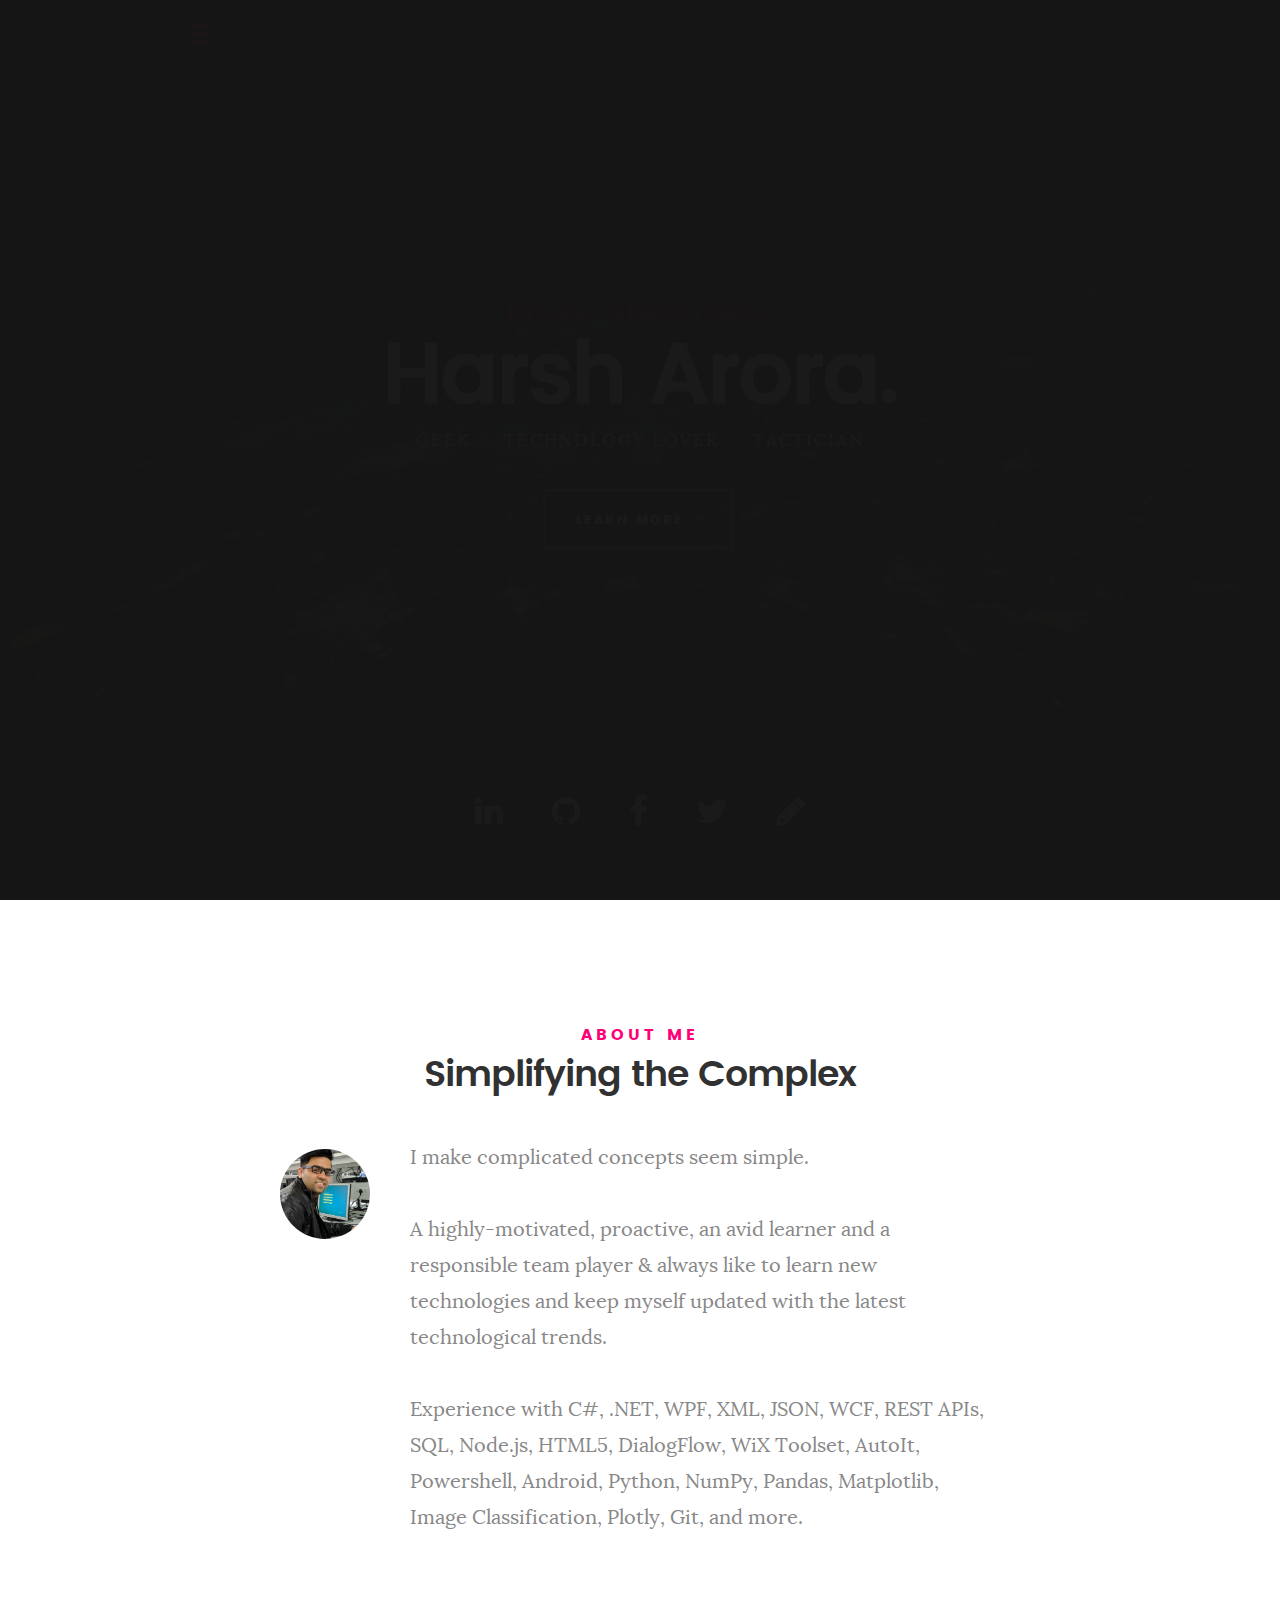
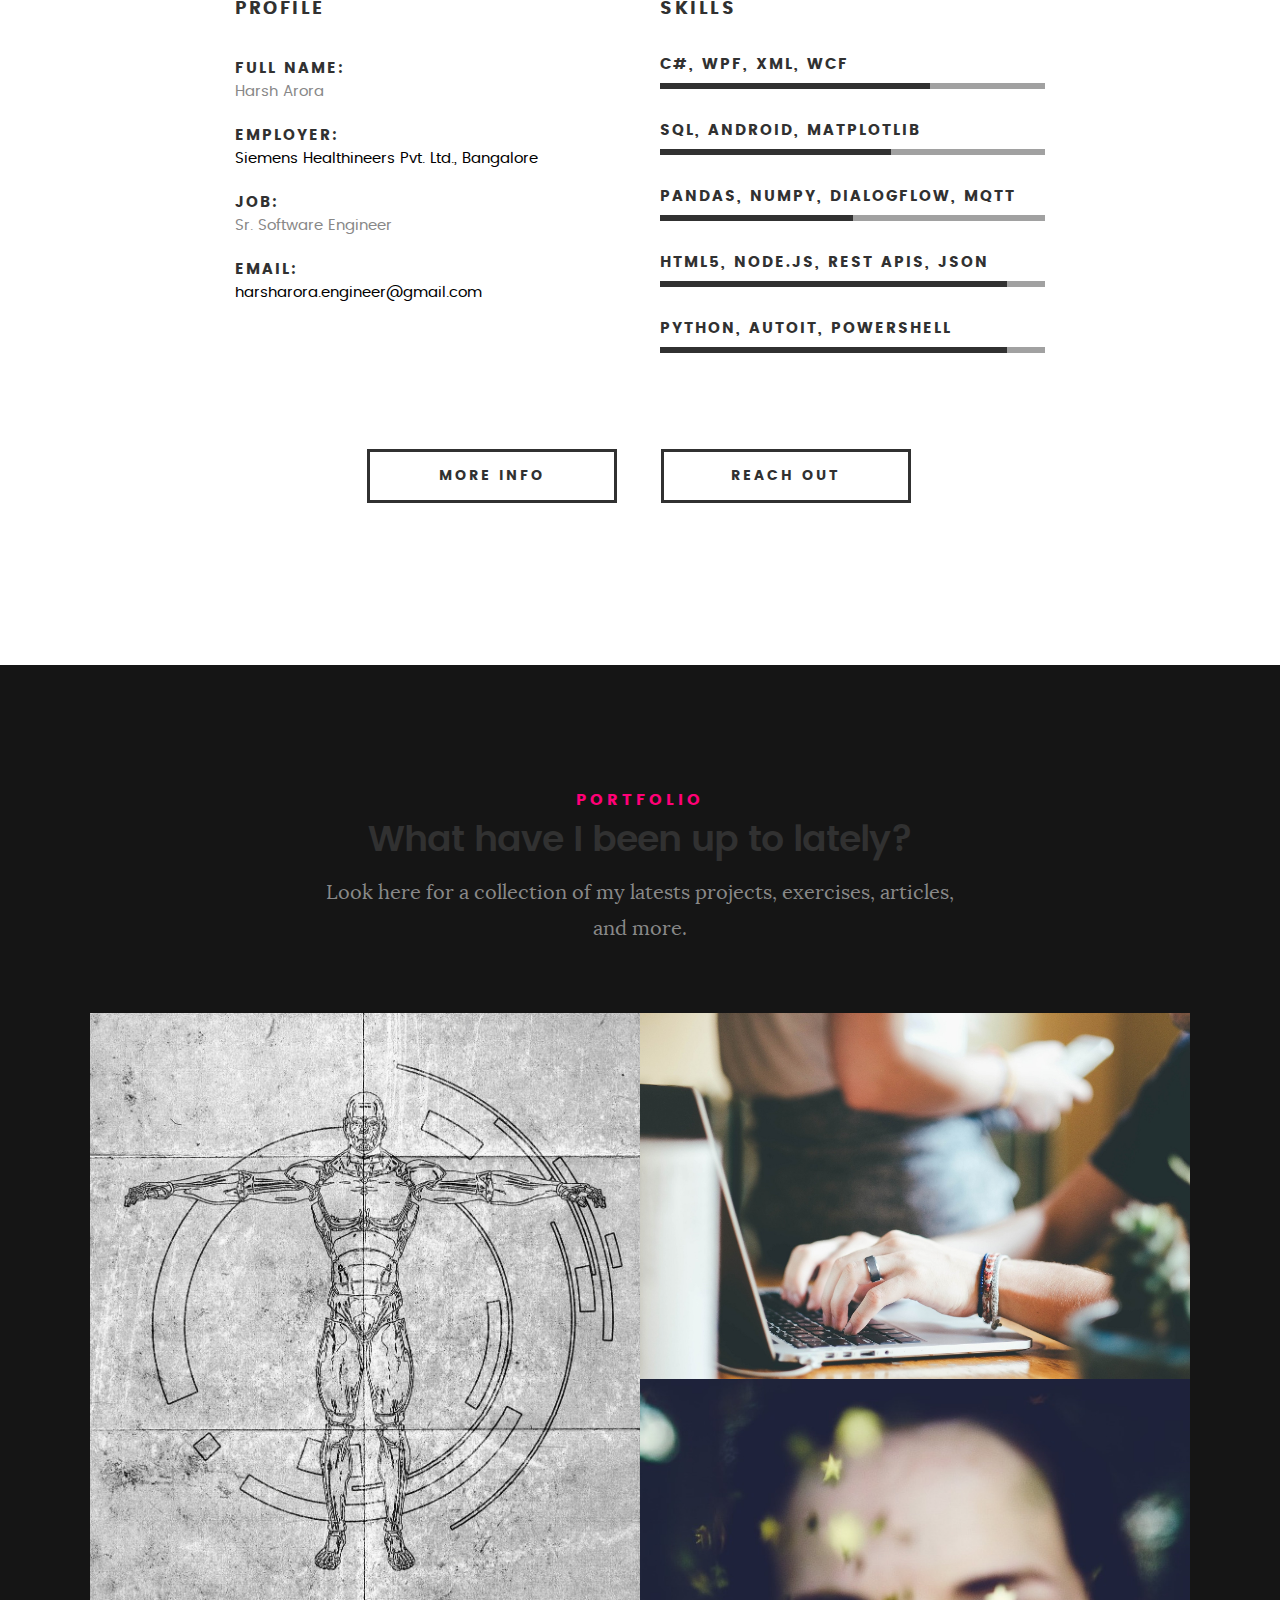
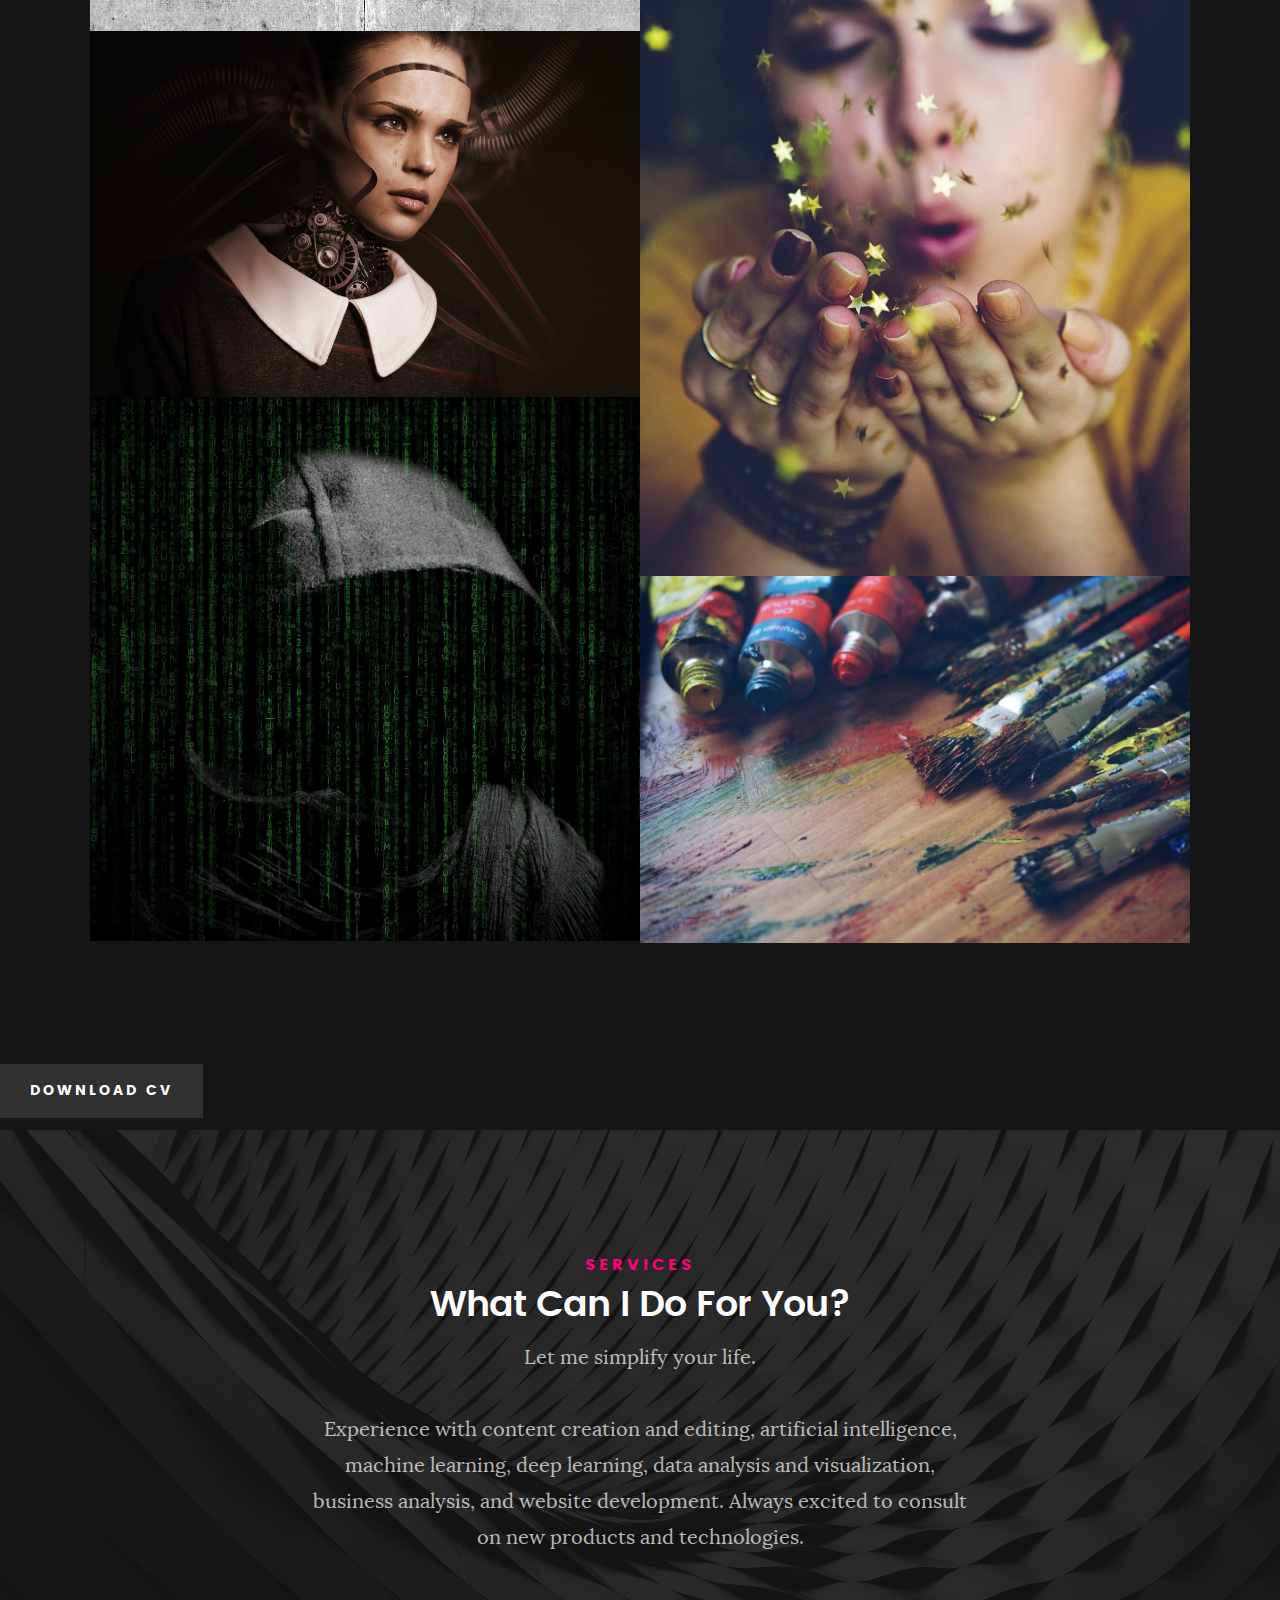
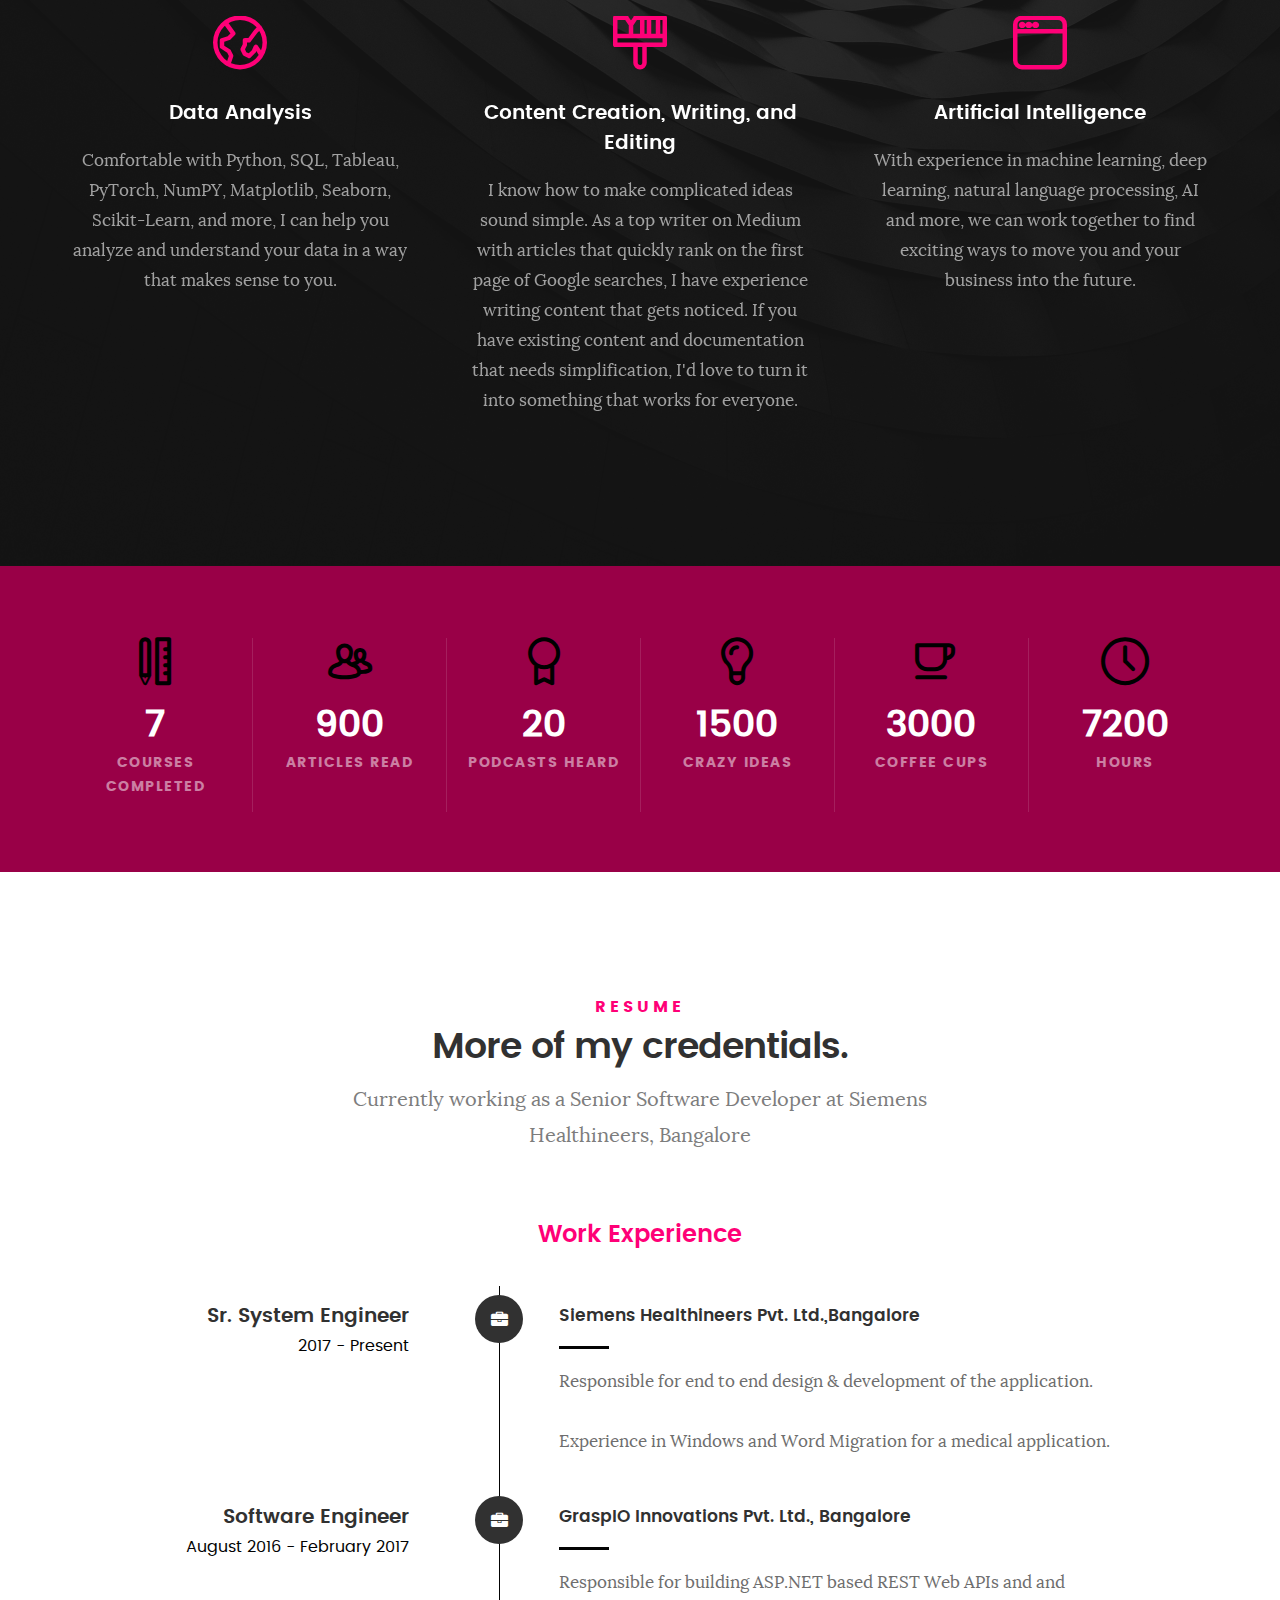
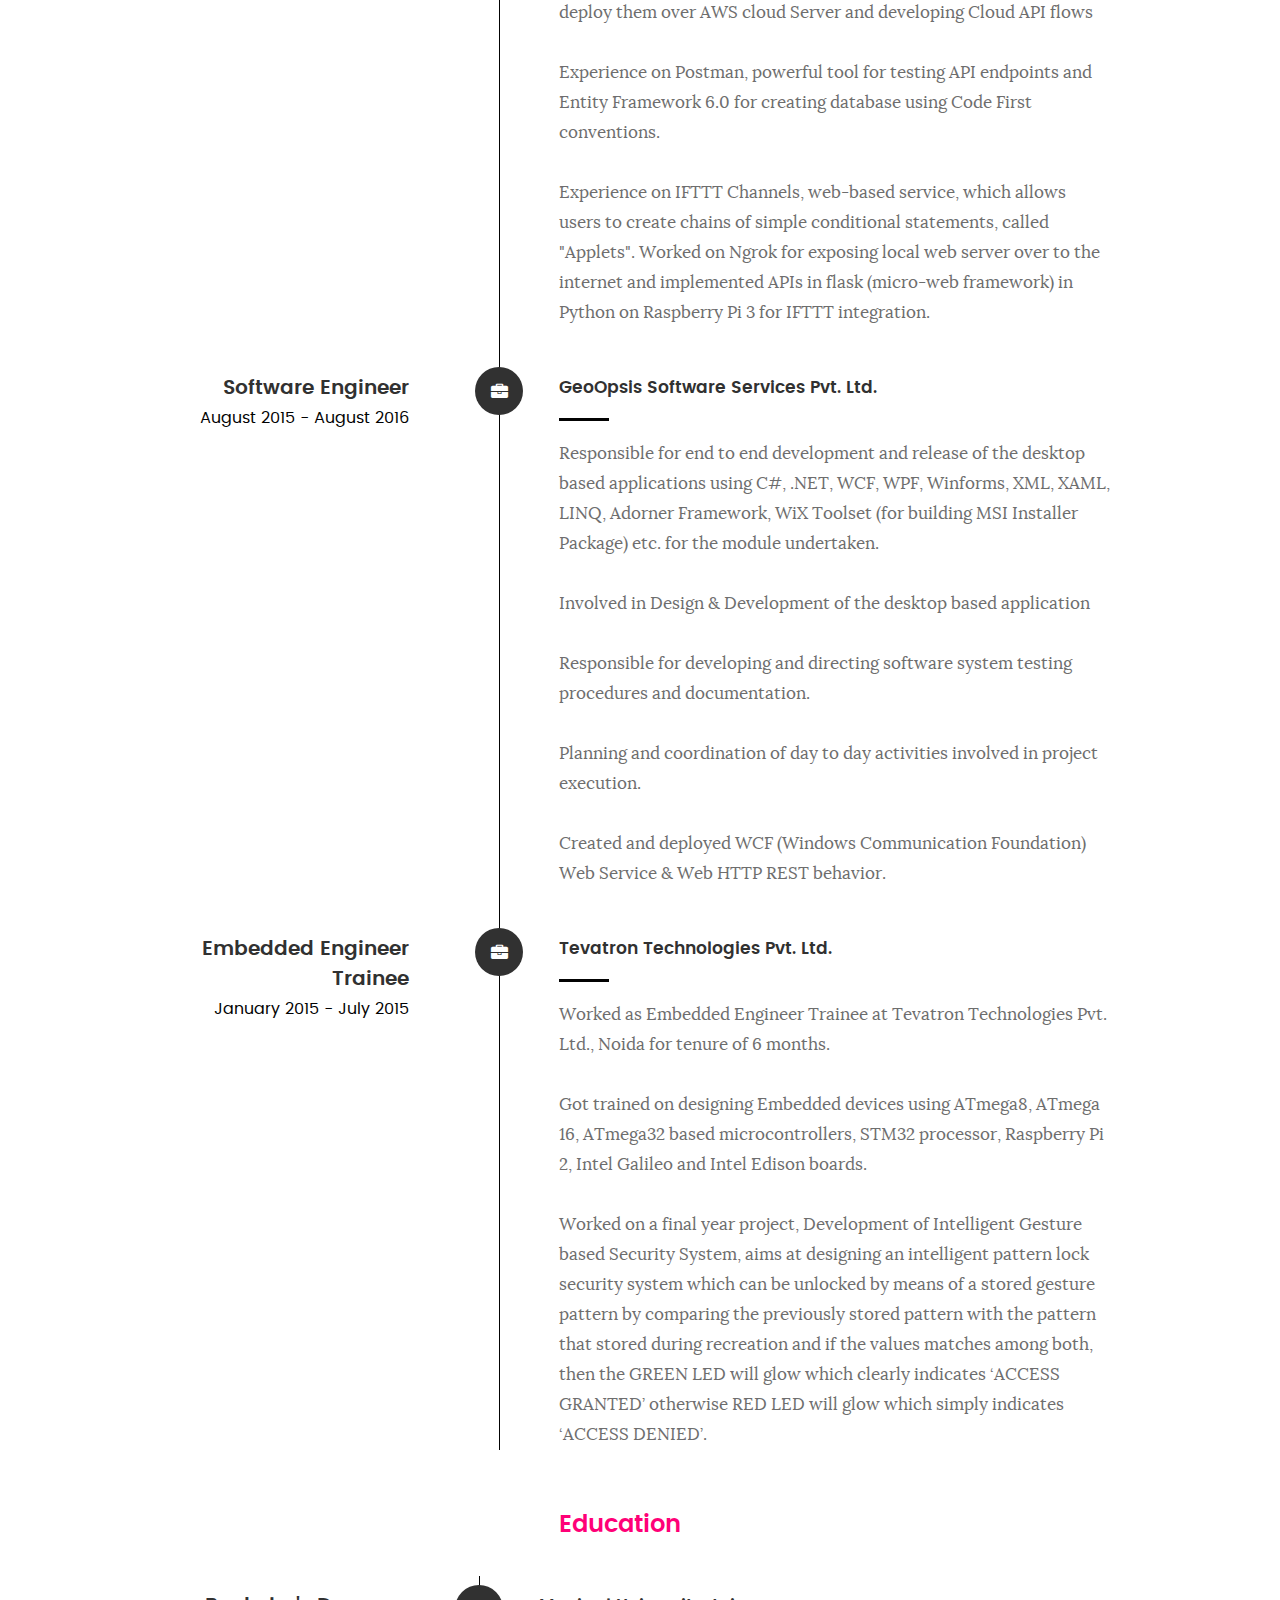
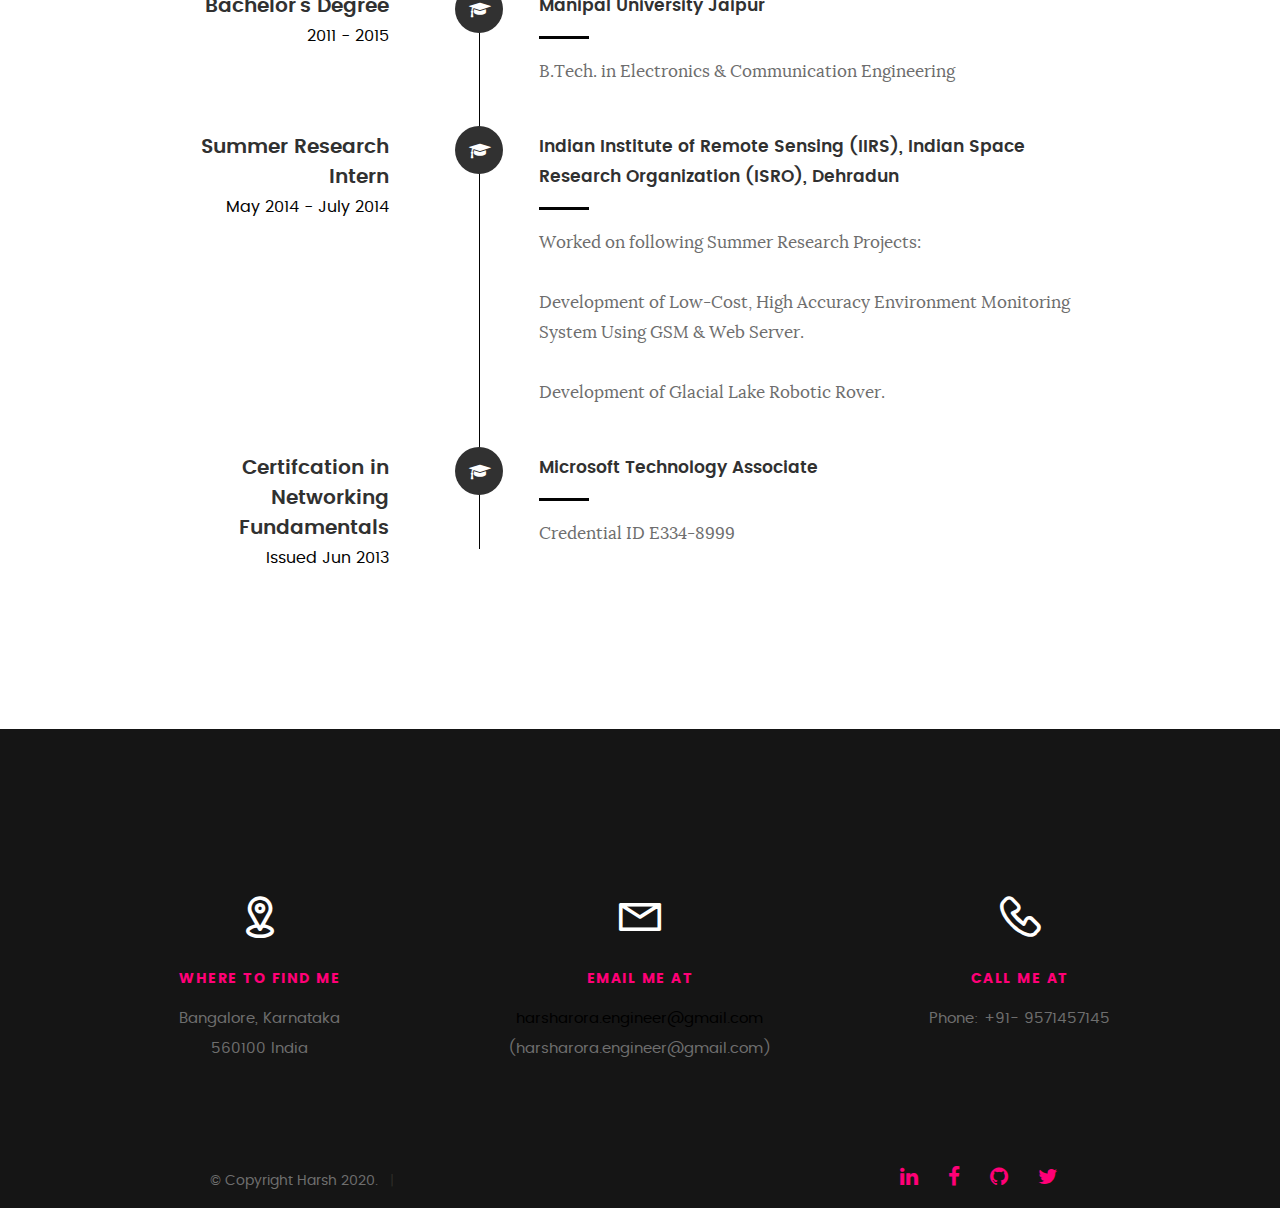
==== commit 678efb5f: "Harsh Portfolio" ====
--- a/index.html
+++ b/index.html
@@ -1,33 +1,26 @@
 <!DOCTYPE html>
-<!--[if IE 8 ]><html class="no-js oldie ie8" lang="en"> <![endif]-->
-<!--[if IE 9 ]><html class="no-js oldie ie9" lang="en"> <![endif]-->
-<!--[if (gte IE 9)|!(IE)]><!--><html class="no-js" lang="en"> <!--<![endif]-->
+<html class="no-js" lang="en">
 <head>
 
-   <!--- basic page needs
-   ================================================== -->
+   <!--- basic page needs -->
    <meta charset="utf-8">
 	<title>Harsh Arora</title>
 	<meta name="description" content="">  
 	<meta name="author" content="">
 
-   <!-- mobile specific metas
-   ================================================== -->
+   <!-- mobile specific metas -->
 	<meta name="viewport" content="width=device-width, initial-scale=1, maximum-scale=1">
 
- 	<!-- CSS
-   ================================================== -->
+ 	<!-- CSS -->
    <link rel="stylesheet" href="css/base.css">  
    <link rel="stylesheet" href="css/main.css">
    <link rel="stylesheet" href="css/vendor.css">     
 
-   <!-- script
-   ================================================== -->   
+   <!-- script -->   
 	<script src="js/modernizr.js"></script>
 	<script src="js/pace.min.js"></script>
 
-   <!-- favicons
-	================================================== -->
+   <!-- favicons -->
 	<link rel="apple-touch-icon" sizes="180x180" href="/apple-touch-icon.png">
 	<link rel="icon" type="image/png" sizes="32x32" href="/favicon-32x32.png">
 	<link rel="icon" type="image/png" sizes="16x16" href="/favicon-16x16.png">
@@ -42,8 +35,7 @@
 
 <body id="top">
 
-	<!-- header 
-   ================================================== -->
+	<!-- header -->
    <header>   	
    	<div class="row">
 
@@ -71,8 +63,7 @@
    	</div> <!-- /row --> 		
    </header> <!-- /header -->
 
-	<!-- intro section
-   ================================================== -->
+	<!-- intro section -->
    <section id="intro">   
 
    	<div class="intro-overlay"></div>	
@@ -86,16 +77,13 @@
 	   			<h1>Harsh Arora.</h1>
 
 	   			<p class="intro-position">
-	   				<span>Data Analysis</span>
-					<span>Machine Learning</span>
-	   				<span>Artificial Intelligence</span> 
+	   				<span>Geek</span>
+					<span>Technology Lover</span>
+	   				<span>Tactician</span> 
 	   			</p>
 
-	   			<a class="button stroke smoothscroll" href="#about" title="">learn more</a>
-				 
-
+	   			<a class="button stroke smoothscroll" href="#about" title="">learn more</a>				 
 	   		</div>  
-   			
    		</div>   		 		
    	</div> <!-- /intro-content --> 
 
@@ -109,8 +97,7 @@
 
    </section> <!-- /intro -->
 
-   <!-- about section
-   ================================================== -->
+   <!-- about section-->
    <section id="about">  
 
    	<div class="row section-intro">
@@ -123,7 +110,14 @@
 
    				<img src="images/portfolio/Harsh.jpg" alt="Profile Picture">
 
-				   <p class="lead"> I make complicated concepts seem simple.<br><br> A highly-motivated, proactive, an avid learner and a responsible team player & always like to learn new technologies and keep myself updated with the latest technological trends. <br><br> Experience with C#, .NET, WPF, XML, JSON, WCF, REST APIs, SQL, Node.js, HTML5, DialogFlow, WiX Toolset, AutoIt, Powershell, Android, Python, NumPy, Pandas, Matplotlib, Image Classification, Plotly, Git, and more.</p>
+				   <p class="lead"> I make complicated concepts seem simple.
+					   <br>
+					   <br> 
+						A highly-motivated, proactive, an avid learner and a responsible team player & always like to learn new technologies and keep myself updated with the latest technological trends. 
+					   <br>
+					   <br> 
+						Experience with C#, .NET, WPF, XML, JSON, WCF, REST APIs, SQL, Node.js, HTML5, DialogFlow, WiX Toolset, AutoIt, Powershell, Android, Python, NumPy, Pandas, Matplotlib, Image Classification, Plotly, Git, and more.
+					</p>
    			</div>   			
    		</div>   		
    	</div> <!-- /section-intro -->
@@ -164,24 +158,24 @@
 
 				<ul class="skill-bars">
 				   <li>
-				   	<div class="progress percent85"><span>Every Day</span></div>
+				   	<div class="progress percent70"><!--span>Every Day</span--></div>
 				   	<strong>C#, WPF, XML, WCF</strong>
 				   </li>
 				   <li>
-				   	<div class="progress percent90"><span>Having Fun</span></div>
+				   	<div class="progress percent60"><!--span>Having Fun</span--></div>
 				   	<strong>SQL, Android, Matplotlib</strong>
 				   </li>
 				   <li>
-				   	<div class="progress percent80"><span>Well Acquainted</span></div>
+				   	<div class="progress percent50"><!--span>Well Acquainted</span--></div>
 				   	<strong>Pandas, Numpy, DialogFlow, MQTT</strong>
 				   </li>
 				   <li>
-				   	<div class="progress percent90"><span>Love It</span></div>
+				   	<div class="progress percent90"><!--span>Love It</span--></div>
 				   	<strong>HTML5, Node.js, REST APIs, JSON</strong>
 				   </li>
 				   <li>
 
-				   	<div class="progress percent95"><span>Doing It Now</span></div>
+				   	<div class="progress percent90"><!--span>Doing It Now</span--></div>
 				   	<strong>Python, AutoIt, Powershell</strong>
 				   </li>
       
@@ -201,8 +195,7 @@
  </section>
 
  
-	<!-- Portfolio Section
-   ================================================== -->
+	<!-- Portfolio Section-->
    <section id="portfolio">
 
 		<div class="row section-intro">
@@ -319,8 +312,7 @@
 	               </div>
 	        		</div> <!-- /folio-item -->   
 
-	            <!-- modal popups - begin
-	            ============================================================= -->
+	            <!-- modal popups - begin-->
 	            <div id="modal-01" class="popup-modal slider mfp-hide">	
 
 				     	<div class="media">
@@ -441,8 +433,7 @@
 				   </div> <!-- /modal-06 -->
 
 
-				   <!-- modal popups - end
-	            ============================================================= -->
+				   <!-- modal popups - end-->
 
 	         </div> <!-- /portfolio-wrapper --> 
 
@@ -453,12 +444,10 @@
 	</section> <!-- /portfolio --> 
 
 <!--</section>  /process-->    
-<!--add download cv button (right below hire me)
-<a href="#" title="Download CV" class="button button-primary">Download CV</a>-->
-
-
-<!-- services Section
-================================================== -->
+<!--add download cv button (right below hire me)-->
+<a href="HarshAroraResume.html" title="Download CV" class="button button-primary">Download CV</a>
+
+<!-- services Section-->
 	<section id="services">
 
 		<div class="overlay"></div>
@@ -528,8 +517,7 @@
 		
 	</section> <!-- /services -->	
 
-	<!-- stats Section
-   ================================================== -->
+	<!-- stats Section-->
 	<section id="stats" class="count-up">
 
 		<div class="row">
@@ -641,8 +629,7 @@
 	</section> <!-- /stats -->
 
 
-   <!-- resume Section
-   ================================================== -->
+   <!-- resume Section-->
 	<section id="resume" class="grey-section">
 
 		<div class="row section-intro">
@@ -740,9 +727,9 @@
 
 	   				<div class="timeline-content">
 	   					<h4>Tevatron Technologies Pvt. Ltd.</h4>
-						   <p>Worked as Embedded Engineer Trainee at Tevatron Technologies Pvt. Ltd., Noida for tenure of 6 months and worked on my final year project.</p>
+						   <p>Worked as Embedded Engineer Trainee at Tevatron Technologies Pvt. Ltd., Noida for tenure of 6 months.</p>
 						   <p>Got trained on designing Embedded devices using ATmega8, ATmega 16, ATmega32 based microcontrollers, STM32 processor, Raspberry Pi 2, Intel Galileo and Intel Edison boards.</p>						   
-						   <p>Worked on a project, Development of Intelligent Gesture based Security System, aims at designing an intelligent pattern lock security system which can be unlocked by means of a stored gesture pattern by comparing the previously stored pattern with the pattern that stored during recreation and if the values matches among both, then the GREEN LED will glow which clearly indicates ‘ACCESS GRANTED’ otherwise RED LED will glow which simply indicates ‘ACCESS DENIED’.</p>
+						   <p>Worked on a final year project, Development of Intelligent Gesture based Security System, aims at designing an intelligent pattern lock security system which can be unlocked by means of a stored gesture pattern by comparing the previously stored pattern with the pattern that stored during recreation and if the values matches among both, then the GREEN LED will glow which clearly indicates ‘ACCESS GRANTED’ otherwise RED LED will glow which simply indicates ‘ACCESS DENIED’.</p>
 	   				</div>
 
 	   			</div> <!-- /timeline-block -->
@@ -795,9 +782,9 @@
 
 					<div class="timeline-content">
 						<h4>Indian Institute of Remote Sensing (IIRS), Indian Space Research Organization (ISRO), Dehradun</h4>
-						<p>Worked as a Research Intern at Indian Institute of Remote Sensing (ISRO), Dehradun for Summer Research Project on 
-							1) Development of Low-Cost, High Accuracy Environment Monitoring System Using GSM & Web Server.							
-							2) Development of Glacial Lake Robotic Rover.
+						<p>Worked on following Summer Research Projects: 
+						<p>Development of Low-Cost, High Accuracy Environment Monitoring System Using GSM & Web Server.</p>
+						<p>Development of Glacial Lake Robotic Rover.</p>
 						</p>
 					</div>
 				</div> <!-- /timeline-block -->
@@ -809,7 +796,7 @@
 					</div>
 
 					<div class="timeline-header">
-						<h3>Certifcation: MTA-Networking Fundamentals</h3>
+						<h3>Certifcation in Networking Fundamentals</h3>
 						<p>Issued Jun 2013</p>
 					</div>
 
@@ -820,32 +807,13 @@
 
 				</div> <!-- /timeline-block -->
 
-			   <div class="timeline-block">
-
-					<div class="timeline-ico">
-						<i class="fa fa-graduation-cap"></i>
-					</div>
-
-					<div class="timeline-header">
-						<h3>Intermediate, 12th</h3>
-						<p>2010 - 2011</p>
-					</div>
-
-					<div class="timeline-content">
-						<h4>Vidya Mandir Senior Secondary School, Kota</h4>
-					</div>
-
-				</div> <!-- /timeline-block -->
-   			</div> <!-- /timeline-wrap -->   			
-
-   		</div> <!-- /col-twelve -->
-   		
+			</div> <!-- /timeline-wrap -->   			
+   		</div> <!-- /col-twelve -->   		
    	</div> <!-- /resume-timeline -->
 		
 	</section> <!-- /features -->
 	
-   <!-- contact
-   ================================================== -->
+   <!-- contact -->
    <section id="contact">
    		
    	</div> <!-- /contact-form -->
@@ -896,8 +864,7 @@
 		
 	</section> <!-- /contact -->
 
-   <!-- footer
-   ================================================== -->
+   <!-- footer -->
 
    <footer>
 		<div class="row">
@@ -931,12 +898,10 @@
 	   <div id="loader"></div>
   </div> 
 
-  <!-- Java Script
-  ================================================== --> 
+  <!-- Java Script --> 
   <script src="js/jquery-2.1.3.min.js"></script>
   <script src="js/plugins.js"></script>
   <script src="js/main.js"></script>
 
 </body>
-
 </html>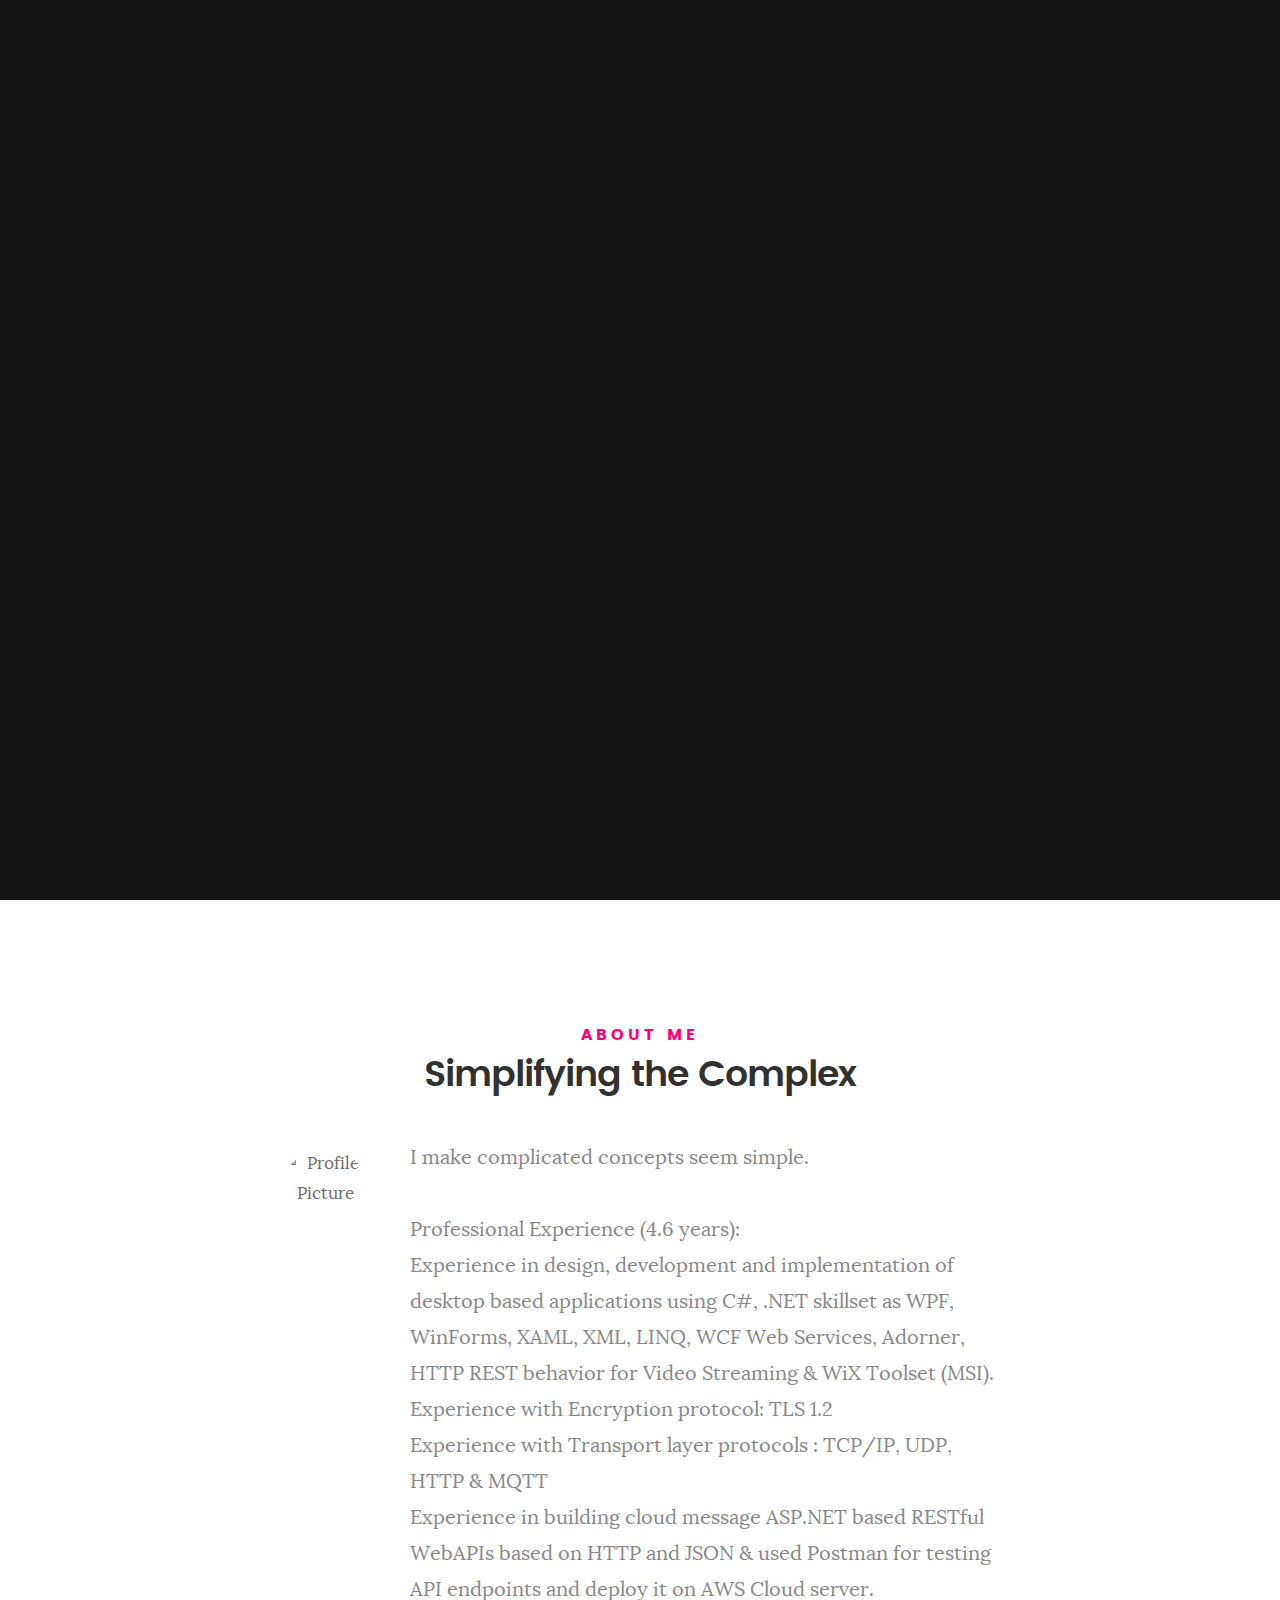
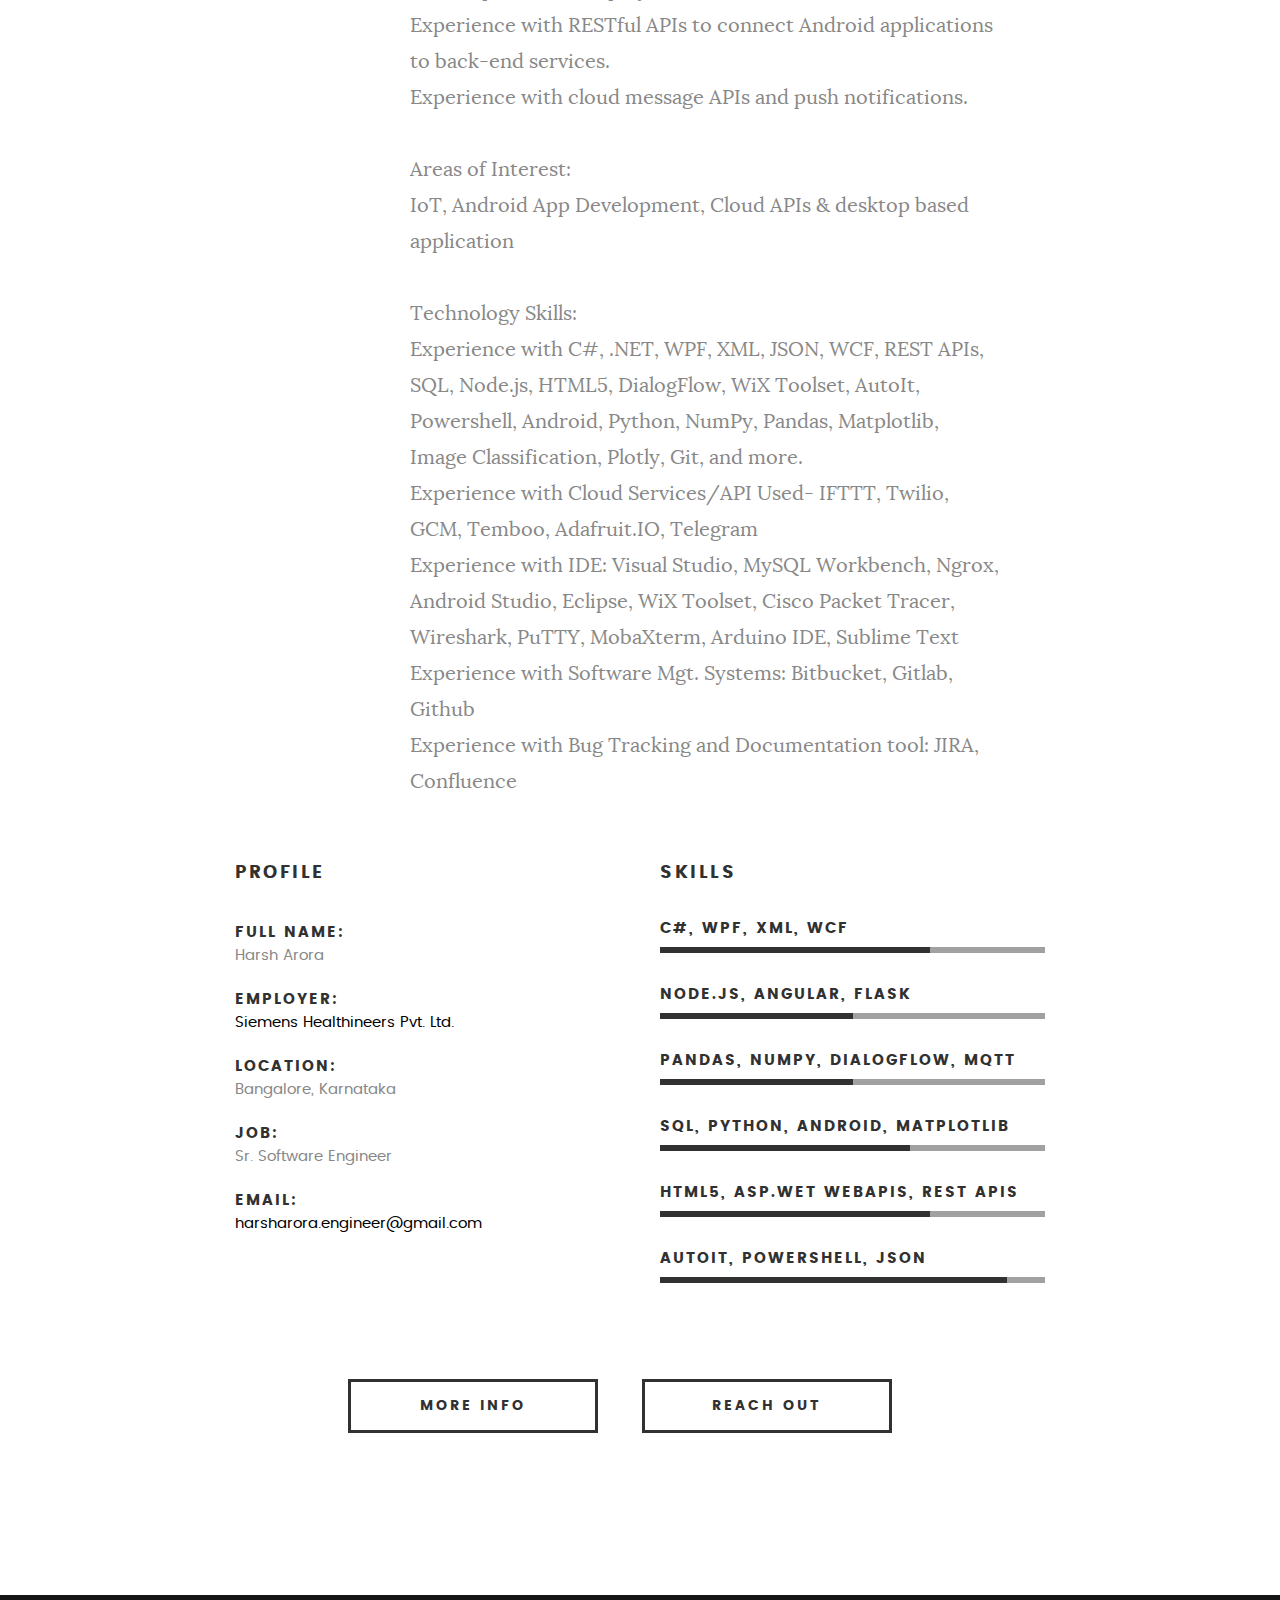
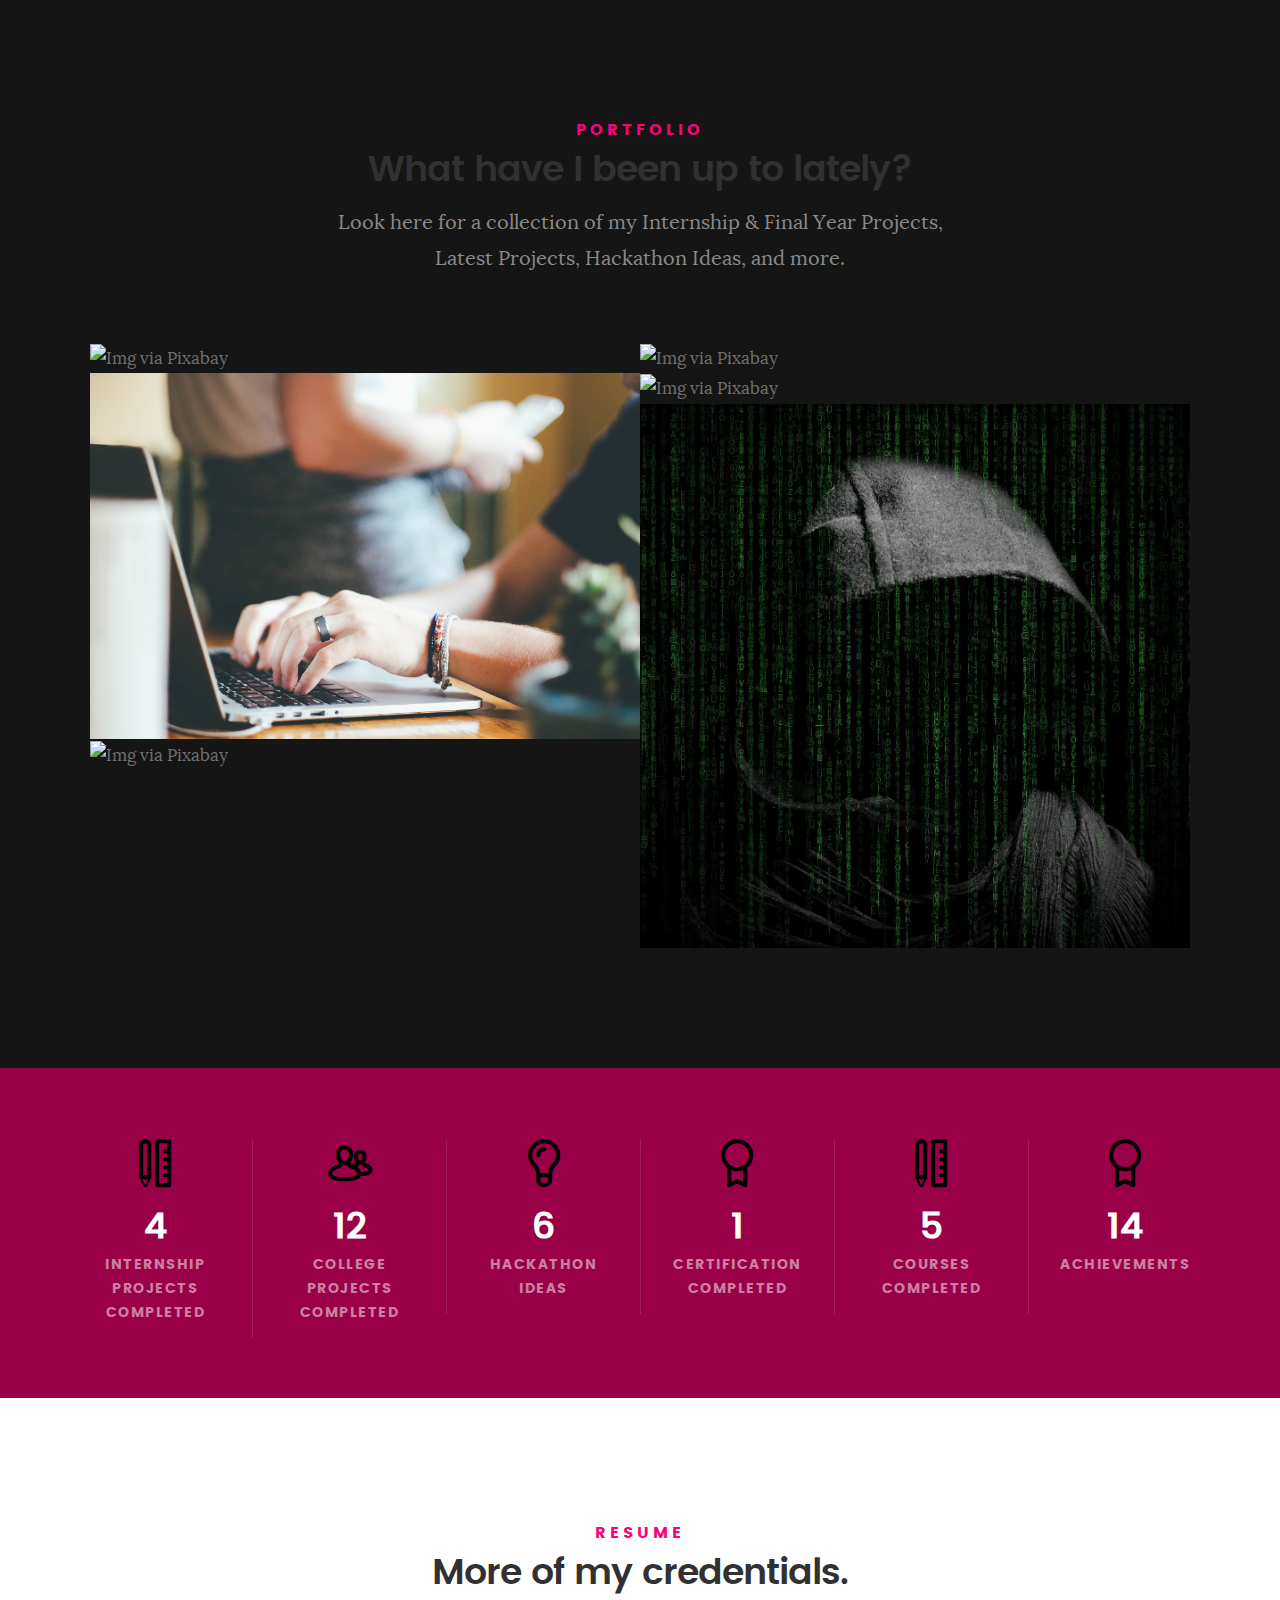
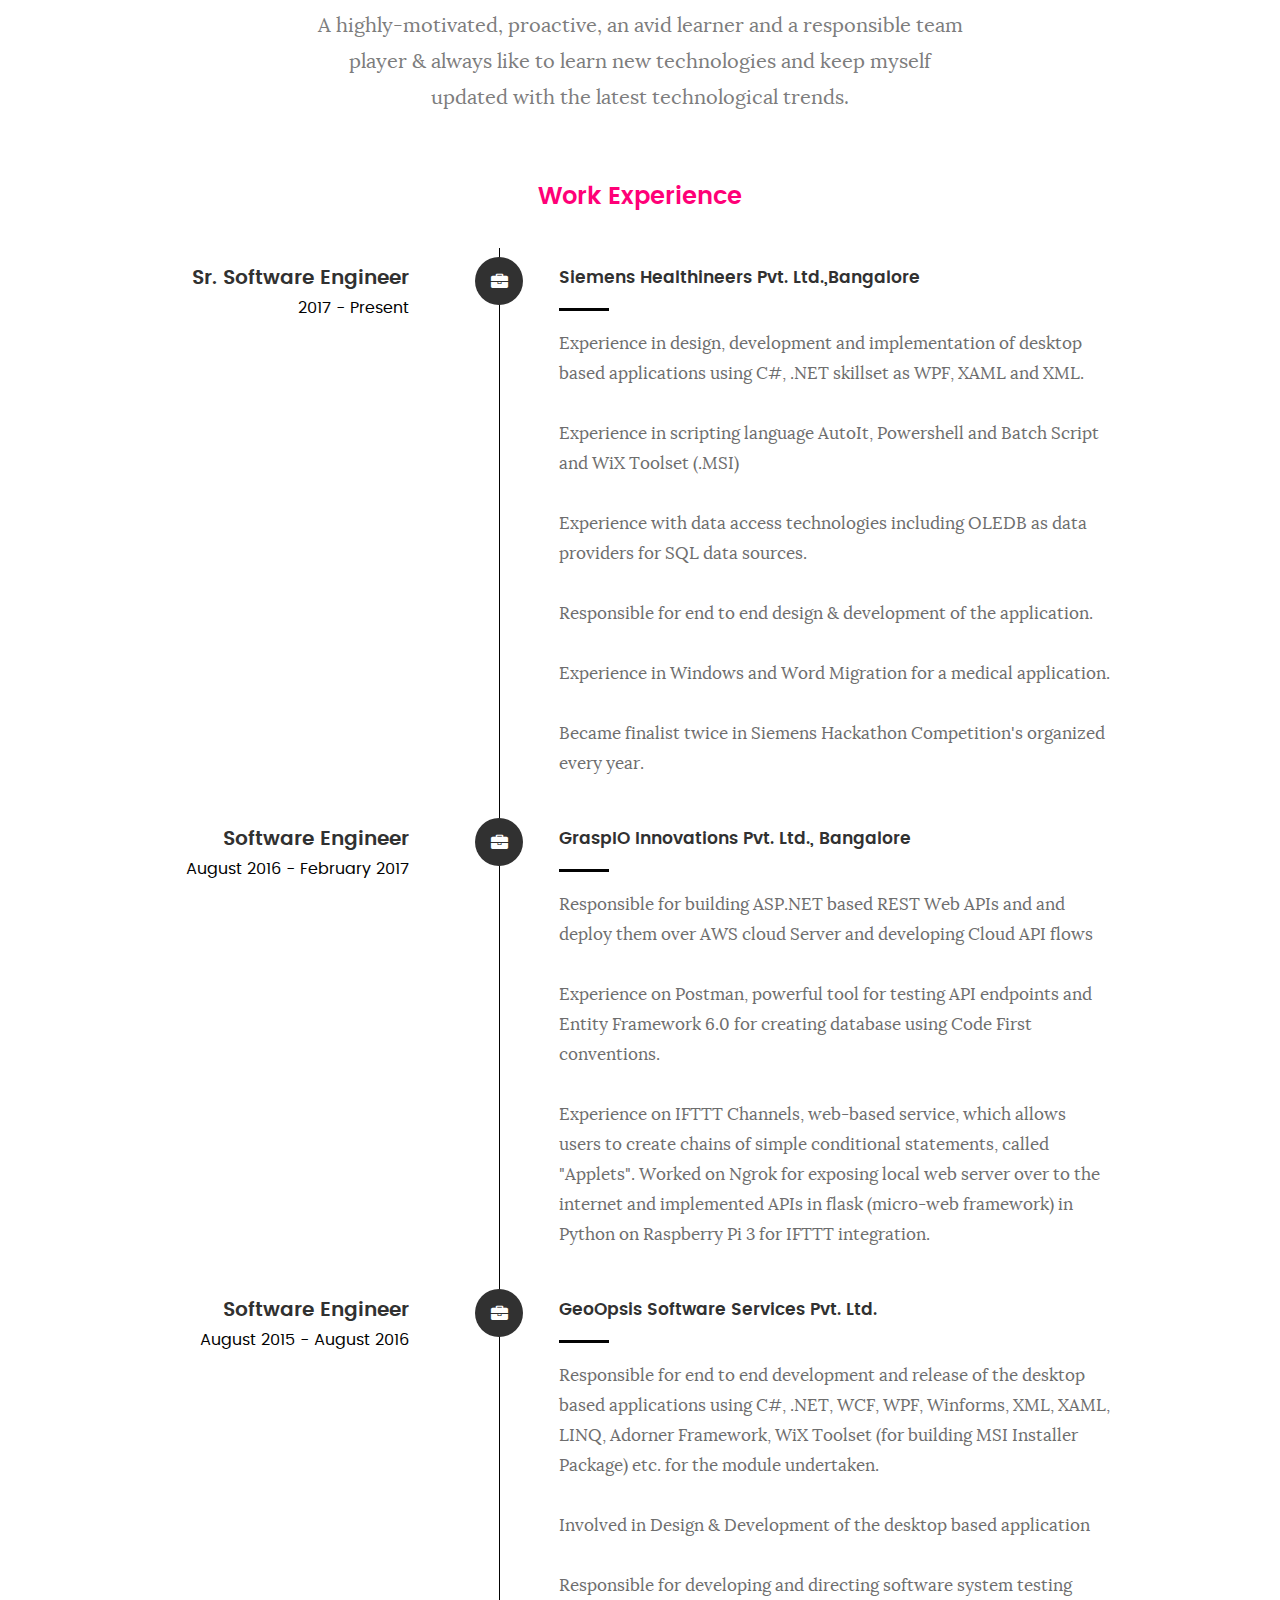
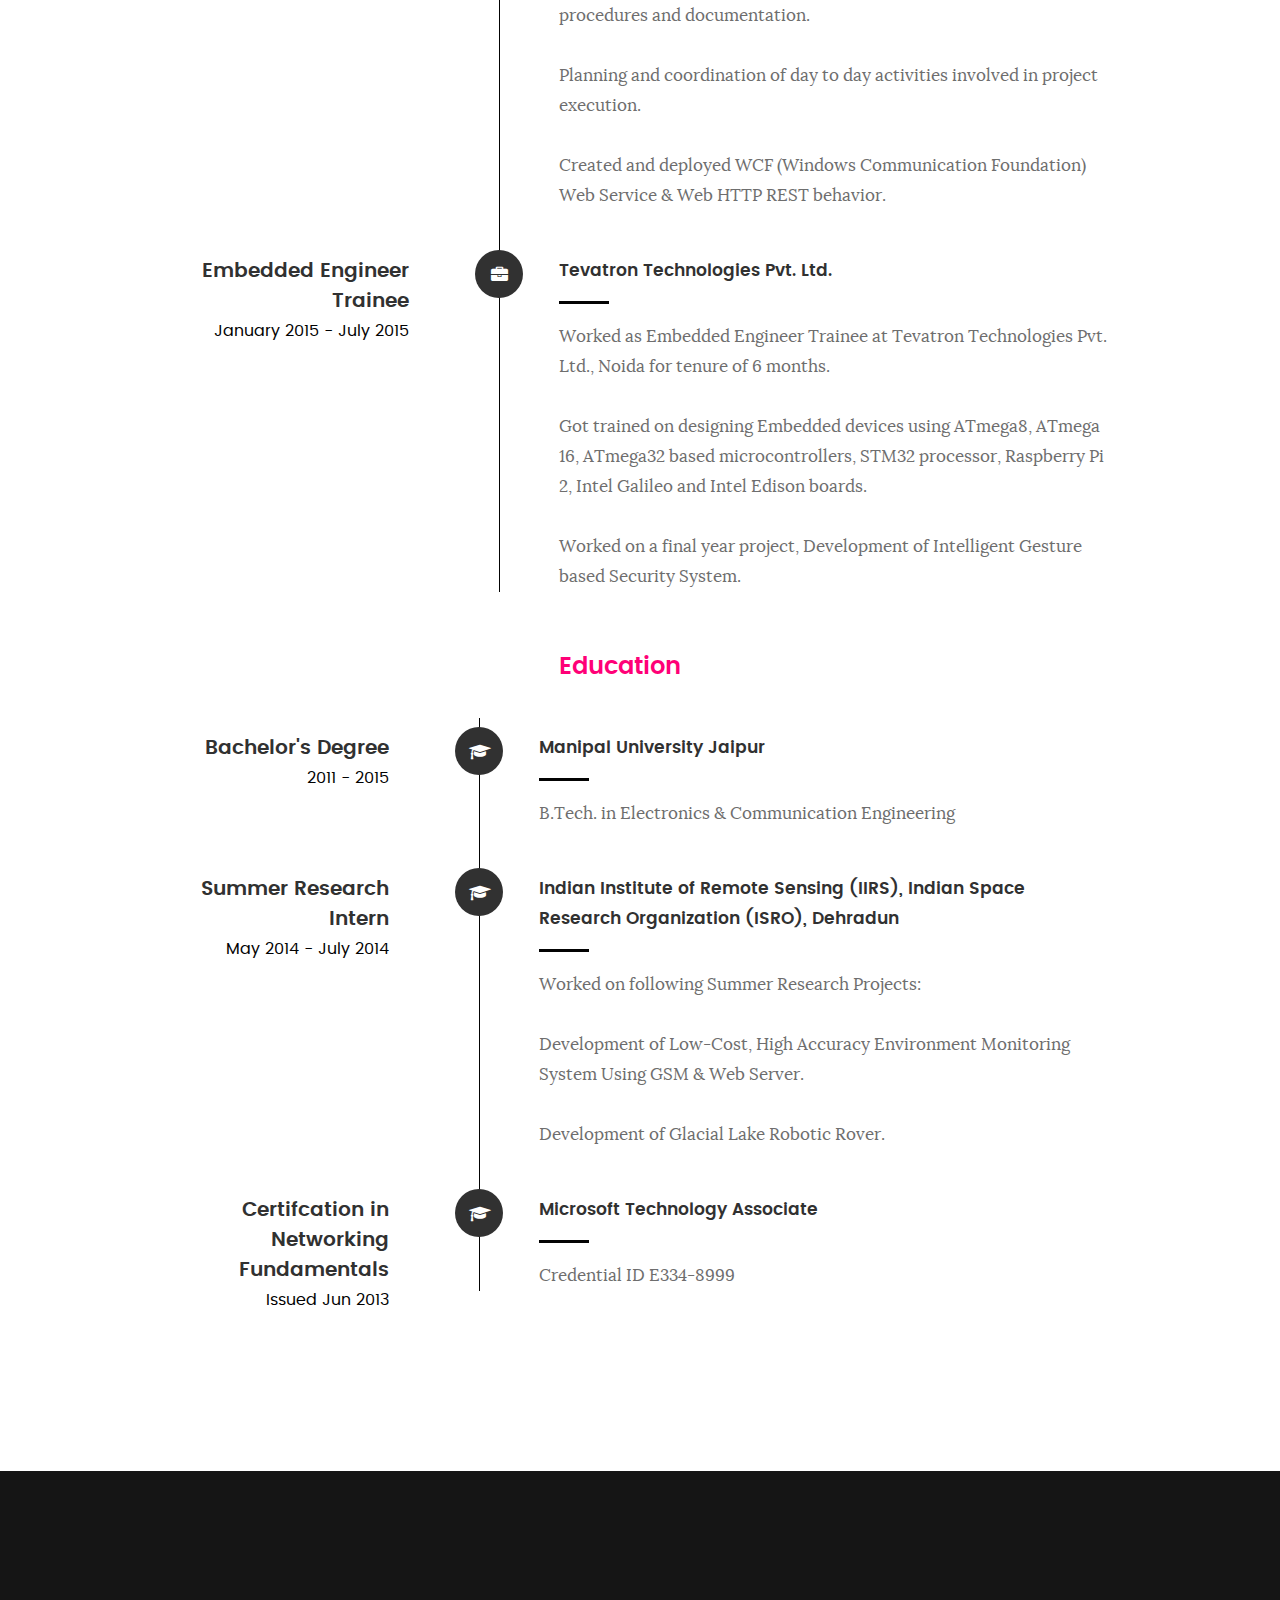
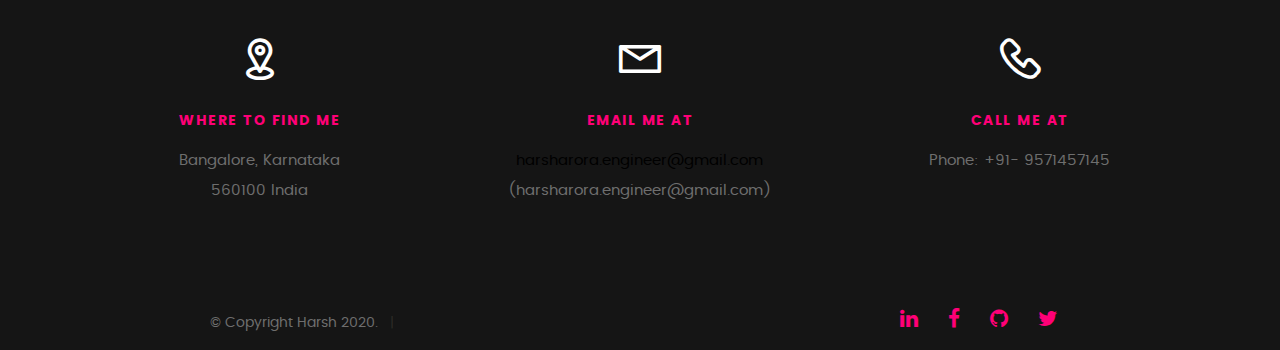
==== commit 4780684e: "Updated index.html" ====
--- a/index.html
+++ b/index.html
@@ -1,907 +1,919 @@
-<!DOCTYPE html>
-<html class="no-js" lang="en">
-<head>
-
-   <!--- basic page needs -->
-   <meta charset="utf-8">
-	<title>Harsh Arora</title>
-	<meta name="description" content="">  
-	<meta name="author" content="">
-
-   <!-- mobile specific metas -->
-	<meta name="viewport" content="width=device-width, initial-scale=1, maximum-scale=1">
-
- 	<!-- CSS -->
-   <link rel="stylesheet" href="css/base.css">  
-   <link rel="stylesheet" href="css/main.css">
-   <link rel="stylesheet" href="css/vendor.css">     
-
-   <!-- script -->   
-	<script src="js/modernizr.js"></script>
-	<script src="js/pace.min.js"></script>
-
-   <!-- favicons -->
-	<link rel="apple-touch-icon" sizes="180x180" href="/apple-touch-icon.png">
-	<link rel="icon" type="image/png" sizes="32x32" href="/favicon-32x32.png">
-	<link rel="icon" type="image/png" sizes="16x16" href="/favicon-16x16.png">
-	<link rel="manifest" href="/site.webmanifest">
-	<link rel="mask-icon" href="/safari-pinned-tab.svg" color="#5bbad5">
-	<meta name="msapplication-TileColor" content="#da532c">
-	<meta name="theme-color" content="#ffffff">
-
-	<link rel="shortcut icon" href="https://harsharora94.github.io/harsharora/favicon.ico">
-	<link rel="stylesheet" href="path/to/font-awesome/css/font-awesome.min.css">	
-</head>
-
-<body id="top">
-
-	<!-- header -->
-   <header>   	
-   	<div class="row">
-
-   		<div class="top-bar">
-   			<a class="menu-toggle" href="#"><span>Menu</span></a>
-
-	   		<div class="logo">
-		         <a href="index.html"></a>
-		      </div>		      
-
-		   	<nav id="main-nav-wrap">
-					<ul class="main-navigation">
-						<li class="current"><a class="smoothscroll"  href="#intro" title="">Home</a></li>
-						<li><a class="smoothscroll"  href="#about" title="">About</a></li>
-						<li><a class="smoothscroll"  href="#resume" title="">Resume</a></li>
-						<li><a class="smoothscroll"  href="#portfolio" title="">Portfolio</a></li>
-						<li><a class="smoothscroll"  href="#services" title="">Services</a></li>					
-						<li><a class="smoothscroll"  href="#contact" title="">Contact</a></li>
-						<li><a href="projects.html" title="">Projects</a></li>		
-										
-					</ul>
-				</nav>    		
-   		</div> <!-- /top-bar --> 
-   		
-   	</div> <!-- /row --> 		
-   </header> <!-- /header -->
-
-	<!-- intro section -->
-   <section id="intro">   
-
-   	<div class="intro-overlay"></div>	
-
-   	<div class="intro-content">
-   		<div class="row">
-
-   			<div class="col-twelve">
-
-	   			<h5>Ideas. Simplified.</h5>
-	   			<h1>Harsh Arora.</h1>
-
-	   			<p class="intro-position">
-	   				<span>Geek</span>
-					<span>Technology Lover</span>
-	   				<span>Tactician</span> 
-	   			</p>
-
-	   			<a class="button stroke smoothscroll" href="#about" title="">learn more</a>				 
-	   		</div>  
-   		</div>   		 		
-   	</div> <!-- /intro-content --> 
-
-   	<ul class="intro-social">        
-         <li><a href="https://www.linkedin.com/in/harsharoramuj/"><i class="fa fa-linkedin"></i></a></li>
-         <li><a href="https://github.com/harsharora94"><i class="fa fa-github"></i></a></li>
-         <li><a href="https://www.facebook.com/harsharora1994"><i class="fa fa-facebook"></i></a></li>
-         <li><a href="https://twitter.com/arora800"><i class="fa fa-twitter"></i></a></li>
-         <li><a href="https://medium.com/@harsh.arora94"><i class="fa fa-pencil"></i></a></li>
-      </ul> <!-- /intro-social -->      	
-
-   </section> <!-- /intro -->
-
-   <!-- about section-->
-   <section id="about">  
-
-   	<div class="row section-intro">
-   		<div class="col-twelve">
-
-   			<h5>About Me</h5>
-   			<h1>Simplifying the Complex</h1>
-
-   			<div class="intro-info">
-
-   				<img src="images/portfolio/Harsh.jpg" alt="Profile Picture">
-
-				   <p class="lead"> I make complicated concepts seem simple.
-					   <br>
-					   <br> 
-						A highly-motivated, proactive, an avid learner and a responsible team player & always like to learn new technologies and keep myself updated with the latest technological trends. 
-					   <br>
-					   <br> 
-						Experience with C#, .NET, WPF, XML, JSON, WCF, REST APIs, SQL, Node.js, HTML5, DialogFlow, WiX Toolset, AutoIt, Powershell, Android, Python, NumPy, Pandas, Matplotlib, Image Classification, Plotly, Git, and more.
-					</p>
-   			</div>   			
-   		</div>   		
-   	</div> <!-- /section-intro -->
-
-   	<div class="row about-content">
-
-   		<div class="col-six tab-full">
-
-   			<h3>Profile</h3>
-   			<p></p>
-
-   			<ul class="info-list">
-   				<li>
-   					<strong>Full Name:</strong>
-   					<span>Harsh Arora</span>
-   				</li>
-   				<li>
-					<strong>Employer:</strong>
-				 	<span><a href="https://www.siemens-healthineers.com/en-in/">Siemens Healthineers Pvt. Ltd., Bangalore</span></a>
-				</li>
-				<li>
-   					<strong>Job:</strong>
-   					<span>Sr. Software Engineer</span>
-   				</li>
-   				<li>
-   					<strong>Email:</strong></a>
-   					<span><a href="mailto:harsharora.engineer@gmail.com">harsharora.engineer@gmail.com</span></a>
-   				</li>
-
-   			</ul> <!-- /info-list -->
-
-   		</div>
-
-   		<div class="col-six tab-full">
-
-   			<h3>Skills</h3>
-   			<p></p>
-
-				<ul class="skill-bars">
-				   <li>
-				   	<div class="progress percent70"><!--span>Every Day</span--></div>
-				   	<strong>C#, WPF, XML, WCF</strong>
-				   </li>
-				   <li>
-				   	<div class="progress percent60"><!--span>Having Fun</span--></div>
-				   	<strong>SQL, Android, Matplotlib</strong>
-				   </li>
-				   <li>
-				   	<div class="progress percent50"><!--span>Well Acquainted</span--></div>
-				   	<strong>Pandas, Numpy, DialogFlow, MQTT</strong>
-				   </li>
-				   <li>
-				   	<div class="progress percent90"><!--span>Love It</span--></div>
-				   	<strong>HTML5, Node.js, REST APIs, JSON</strong>
-				   </li>
-				   <li>
-
-				   	<div class="progress percent90"><!--span>Doing It Now</span--></div>
-				   	<strong>Python, AutoIt, Powershell</strong>
-				   </li>
-      
-				</ul> <!-- /skill-bars -->		
-
-   		</div>
-
-   	</div>
-
-   	<div class="row button-section">
-   		<div class="col-twelve">
-   			<a href="#contact" title="Hire Me" class="button stroke smoothscroll">More Info</a>
-   			<a href="mailto:harsharora.engineer@gmail.com" title="Hire Me" class="button stroke smoothscroll">Reach Out</a>
-   		</div>   		
-   	</div>
-
- </section>
-
- 
-	<!-- Portfolio Section-->
-   <section id="portfolio">
-
-		<div class="row section-intro">
-   		<div class="col-twelve">
-
-			   <h5>Portfolio</h5>
-			  
-   			<h1>What have I been up to lately?</h1>
-
-   			<p class="lead">Look here for a collection of my latests projects, exercises, articles, and more.</p>
-			
-   		</div>   		
-   	</div> <!-- /section-intro--> 
-
-   	<div class="row portfotlio-content">
-
-   		<div class="col-twelve">
-
-   			<!-- portfolio-wrapper -->
-	         <div id="folio-wrapper" class="block-1-2 block-mob-full stack">
-
-					<div class="bgrid folio-item">
-							<div class="item-wrap">
-								<img src="images/portfolio/Robot.jpg" alt="Img via Pixabay">
-							   <a href="#modal-05" class="overlay">             		                  
-								  <div class="folio-item-table">
-									  <div class="folio-item-cell">
-										  <h3 class="folio-title">Projects</h3>	     					    
-												  <span class="folio-types">
-													   Data Science, Machine Learning, Artificial Intelligence, <br> and Deep Learning Projects and Examples
-												</span>		     		
-											 </div> 	                      	
-								  </div>                    
-							   </a>
-							</div>
-							 </div> <!-- /folio-item -->
-
-	        		<div class="bgrid folio-item">
-	               <div class="item-wrap">
-	               	<img src="images/portfolio/Writing.jpg" alt="Img via Pixabay">
-	               	<a href="#modal-02" class="overlay">              		                  
-	                     <div class="folio-item-table">
-	                     	<div class="folio-item-cell">
-	                     		<h3 class="folio-title">Medium</h3>  				    
-		     					    	<span class="folio-types">
-												Find me on Medium <br> Top Writer in Artificial Intelligence <br> Top Writer in Technology
-		     					      </span>		   		
-		     					   </div> 	                      	
-	                     </div>                   
-	                  </a>
-	               </div>
-	        		</div> <!-- /folio-item -->
-
-	            <div class="bgrid folio-item">
-	               <div class="item-wrap">
-	               	<img src="images/portfolio/WomanCelebration.jpg"alt="Img via Pixabay">
-	                  <a href="#modal-03" class="overlay">             		                  
-	                     <div class="folio-item-table">
-	                     	<div class="folio-item-cell">
-	                     		<h3 class="folio-title">1 Million Women to Tech DIYers</h3>	     					    
-		     					    	<span class="folio-types">
-												1MWTT volunteer and mentor. Created and maintain a group for 1 Million Women to Tech and women across the globe who are getting into technology.		     					      </span>		     		
-		     					   </div> 	                      	
-	                     </div>                    
-	                  </a>
-	               </div>
-	        		</div> <!-- /folio-item -->
-
-	            <div class="bgrid folio-item">
-	               <div class="item-wrap">
-	               	<img src="images/portfolio/Projects.jpg" alt="Img via Pixabay">
-	                  <a href="#modal-04" class="overlay">                  	                 
-	                     <div class="folio-item-table">
-	                     	<div class="folio-item-cell">
-	                     		<h3 class="folio-title">Data Science/Data Analysis/Business Analysis</h3>	     					    
-		     					    	<span class="folio-types"><li><span>
-		     					       	  Bertelsmann Data Science Scholarship Program<span><br> Udacity Business Analyst/Data Foundations for Enterprise Nanodegree
-		     					      </span> </li>	     		
-		     					   </div>  	                      	
-	                     </div>                    
-	                  </a>
-	               </div>
-	        		</div> <!-- /folio-item -->     
-
-					<div class="bgrid folio-item">
-							<div class="item-wrap">
-								<img src="images/portfolio/FindMe.jpg" alt="Image via Pixabay">
-							   <a href="#modal-01" class="overlay">	                  	           
-								  <div class="folio-item-table">
-									  <div class="folio-item-cell">
-												 <h3 class="folio-title">Find me on GitHub</h3>	     					    
-												   <span class="folio-types">
-													   Peruse my Repositories
-												 </span>
-											 </div>	                      	
-								  </div>                    
-							   </a>
-							</div>	               
-							 </div> <!-- /folio-item -->	        	
-
-	            <div class="bgrid folio-item">
-	               <div class="item-wrap">
-	               	<img src="images/portfolio/Paint.jpg" alt="Img via Pixabay">
-	                  <a href="#modal-06" class="overlay">
-	                     <div class="folio-item-table">
-	                     	<div class="folio-item-cell">
-	                     		<h3 class="folio-title">Machine Learning/AI</h3>	     					    
-		     					    	<span class="folio-types">
-		     					       	  Facebook AI PyTorch Scholarship Challenge <br> Machine Learning Engineer Nanodegree
-		     					      </span>		     		
-		     					   </div>	                      	
-	                     </div>                    
-	                  </a>
-	               </div>
-	        		</div> <!-- /folio-item -->   
-
-	            <!-- modal popups - begin-->
-	            <div id="modal-01" class="popup-modal slider mfp-hide">	
-
-				     	<div class="media">
-				     		<img src="images/portfolio/FindMe.jpg" alt="" />
-				     	</div>      	
-
-					   <div class="description-box">
-					      <h4>Find Me On GitHub</h4>		      
-					      <p>A collection of my open source projects and repositories.</p>
-
-					      <div class="categories">Data Science</div>			               
-					   </div>
-
-			         <div class="link-box">
-			            <a href="https://github.com/harsharora94">Show Me</a>
-					      <a href="#" class="popup-modal-dismiss">Close</a>
-			         </div>		      
-
-				   </div> <!-- /modal-01 -->
-
-				   <div id="modal-02" class="popup-modal slider mfp-hide">	
-
-				     	<div class="media">
-				     		<img src="images/portfolio/Writing.jpg" alt="" />
-				     	</div>      	
-
-					   <div class="description-box">
-					      <h4>Medium</h4>		      
-					      <p>Top writer in Artificial Intelligence on Medium. Writer for Towards Data Science, Heartbeat by Fritz, Free Code Camp, and Data Driven Investor.</p>
-					      <div class="categories">My Story</div>			               
-					   </div>
-
-			         <div class="link-box">
-			            <a href="https://medium.com/@harsh.arora94">Show Me</a>
-					      <a href="#" class="popup-modal-dismiss">Close</a>
-			         </div>		      
-
-				   </div> <!-- /modal-02 -->
-
-				   <div id="modal-03" class="popup-modal slider mfp-hide">	
-
-				     	<div class="media">
-				     		<img src="images/portfolio/WomanCelebration.jpg" alt="" />
-				     	</div>      	
-
-					   <div class="description-box">
-					      <h4>1 Million Women to Tech DIYers</h4>		      
-					      <p>After joining the 1 Million Women to Code Summer of Code and becoming a mentor and volunteer, I created and am running a group for women across the globe who are getting started in tech and coding. This group has been so successful that 1MWTT has done an interview with me and used it as an example for other volunteers.</p>
-
-					      <div class="categories">Coding, Programming</div>			               
-					   </div>
-
-			         <div class="link-box">
-			            <a href="https://www.facebook.com/groups/1MillionWomenToTechDIYers/">Show Me</a>
-					      <a href="#" class="popup-modal-dismiss">Close</a>
-			         </div>		      
-
-				   </div> <!-- /modal-03 -->
-
-				   <div id="modal-04" class="popup-modal slider mfp-hide">	
-
-				     	<div class="media">
-				     		<img src="images/portfolio/Projects.jpg" alt="" />
-				     	</div>      	
-
-					   <div class="description-box">
-					      <h4>Data Science/Data Analysis/Business Analysis</h4>		      
-					      <p>Completed the Bertelsmann Data Science Scholarship program, which focused on Python, SQL, data manipulation and visualization. Completing the challenge in the top 10% of students allowed me to complete the Business Analyst/Data Foundations for Enterprise Nanodegree with a full scholarship.</p>
-
-					      <div class="categories">Data Science, Data Analysis, Business Analysis, Data Visualization</div>			               
-					   </div>
-
-			         <div class="link-box">
-			            <a href="https://www.udacity.com/bertelsmann-data-scholarships">Show Me</a>
-					      <a href="#" class="popup-modal-dismiss">Close</a>
-			         </div>		      
-
-				   </div> <!-- /modal-04 -->
-
-				   <div id="modal-05" class="popup-modal slider mfp-hide">	
-
-				     	<div class="media">
-				     		<img src="images/portfolio/Robot.jpg" alt="" />
-				     	</div>      	
-
-					   <div class="description-box">
-					      <h4>Projects</h4>		      
-					      <p>Projects and exercises that I've been working on:</p>
-
-					      <div class="categories">Data Science, Machine Learning, Coding, Programming</div>			               
-					   </div>
-
-			         <div class="link-box">
-							<a href="projects.html"title="">Show Me</a>
-					      <a href="#" class="popup-modal-dismiss">Close</a>
-			         </div>		      
-
-				   </div> <!-- /modal-05 -->
-
-				   <div id="modal-06" class="popup-modal slider mfp-hide">	
-
-				     	<div class="media">
-				     		<img src="images/portfolio/Paint.jpg" alt="" />
-				     	</div>      	
-
-					   <div class="description-box">
-					      <h4>Machine Learning/Deep Learning/AI</h4>		      
-					      <p>Along with the machine learning projects featured on the Projects page, I also participated in the competitive Udacity Facebook AI PyTorch Scholarship Program.</p>
-
-					      <div class="categories">Machine Learning, Deep Learning, AI</div>			               
-					   </div>
-
-			         <div class="link-box">
-			            <a href="https://www.udacity.com/facebook-pytorch-scholarship">Show Me</a>
-					      <a href="#" class="popup-modal-dismiss">Close</a>
-			         </div>		      
-
-				   </div> <!-- /modal-06 -->
-
-
-				   <!-- modal popups - end-->
-
-	         </div> <!-- /portfolio-wrapper --> 
-
-   		</div>  <!-- /twelve -->   
-
-   	</div> <!-- /portfolio-content --> 
-		
-	</section> <!-- /portfolio --> 
-
-<!--</section>  /process-->    
-<!--add download cv button (right below hire me)-->
-<a href="HarshAroraResume.html" title="Download CV" class="button button-primary">Download CV</a>
-
-<!-- services Section-->
-	<section id="services">
-
-		<div class="overlay"></div>
-
-		<div class="row section-intro">
-   		<div class="col-twelve">
-
-   			<h5>Services</h5>
-   			<h1>What Can I Do For You?</h1>
-
-   			<p class="lead">Let me simplify your life. <br><br> Experience with content creation and editing, artificial intelligence, machine learning, deep learning, data analysis and visualization, business analysis, and website development. Always excited to consult on new products and technologies.</p>
-
-   		</div>   		
-   	</div> <!-- /section-intro -->
-
-   	<div class="row services-content">
-
-   		<div id="owl-slider" class="owl-carousel services-list">
-
-	      	<div class="service">	
-
-	      		<span class="icon"><i class="icon-earth"></i></span>            
-
-	            <div class="service-content">	
-
-	            	 <h3>Data Analysis</h3>
-
-		            <p class="desc">Comfortable with Python, SQL, Tableau, PyTorch, NumPY, Matplotlib, Seaborn, Scikit-Learn, and more, I can help you analyze and understand your data in a way that makes sense to you.
-	         		</p>
-	         		
-	         	</div> 	         	 
-
-				</div> <!-- /service -->
-
-			   <div class="service">
-
-			   	<span class="icon"><i class="icon-paint-brush"></i></span>		            
-
-	            <div class="service-content">
-
-	            	<h3>Content Creation, Writing, and Editing</h3>
-
-		            <p class="desc">I know how to make complicated ideas sound simple. As a top writer on Medium with articles that quickly rank on the first page of Google searches, I have  experience writing content that gets noticed. If you have existing content and documentation that needs simplification, I'd love to turn it into something that works for everyone.
-	        			</p> 
-
-	            </div> 	            	               
-               
-
-			   </div> <!-- /service -->
-			   <div class="service">	
-
-					<span class="icon"><i class="icon-window"></i></span>                          
-
-	            <div class="service-content">	
-
-	            	<h3>Artificial Intelligence</h3>  
-
-		            <p class="desc">With experience in machine learning, deep learning, natural language processing, AI and more, we can work together to find exciting ways to move you and your business into the future. 
-	         		</p>
-
-	            </div>	 
-				</div> <!-- /service -->
-
-	      </div> <!-- /services-list -->
-   		
-   	</div> <!-- /services-content -->
-		
-	</section> <!-- /services -->	
-
-	<!-- stats Section-->
-	<section id="stats" class="count-up">
-
-		<div class="row">
-			<div class="col-twelve">
-
-				<div class="block-1-6 block-s-1-3 block-tab-1-2 block-mob-full stats-list">
-
-					<div class="bgrid stat">
-
-						<div class="icon-part">
-							<i class="icon-pencil-ruler"></i>
-						</div>
-
-						<h3 class="stat-count">
-							7
-						</h3>
-
-						<h5 class="stat-title">
-							Courses Completed
-						</h5>
-
-					</div> <!-- /stat -->					
-
-					<div class="bgrid stat">
-
-						<div class="icon-part">
-							<i class="icon-users"></i>
-						</div>
-
-						<h3 class="stat-count">
-							900
-						</h3>
-
-						<h5 class="stat-title">
-							Articles Read
-						</h5>
-
-					</div> <!-- /stat -->
-
-					<div class="bgrid stat">
-
-						<div class="icon-part">
-							<i class="icon-badge"></i>
-						</div>
-
-						<h3 class="stat-count">
-							20
-						</h3>
-
-						<h5 class="stat-title">
-							Podcasts Heard
-						</h5>
-
-					</div> <!-- /stat -->									
-
-					<div class="bgrid stat">
-
-						<div class="icon-part">
-							<i class="icon-light-bulb"></i>
-						</div>
-
-						<h3 class="stat-count">
-							1500
-						</h3>
-
-						<h5 class="stat-title">
-							Crazy Ideas
-						</h5>
-
-					</div> <!-- /stat -->
-
-					<div class="bgrid stat">
-
-						<div class="icon-part">
-							<i class="icon-cup"></i>
-						</div>
-
-						<h3 class="stat-count">
-							3000
-						</h3>
-
-						<h5 class="stat-title">
-							Coffee Cups
-						</h5>
-
-					</div> <!-- /stat -->
-
-					<div class="bgrid stat">
-
-						<div class="icon-part">
-							<i class="icon-clock"></i>
-						</div>
-
-						<h3 class="stat-count">
-							7200
-						</h3>
-
-						<h5 class="stat-title">
-							Hours
-						</h5>
-
-					</div> <!-- /stat -->
-
-				</div> <!-- /stats-list -->
-
-			</div> <!-- /twelve -->
-		</div> <!-- /row -->
-
-	</section> <!-- /stats -->
-
-
-   <!-- resume Section-->
-	<section id="resume" class="grey-section">
-
-		<div class="row section-intro">
-   		<div class="col-twelve">
-
-   			<h5>Resume</h5>
-   			<h1>More of my credentials.</h1>
-
-   			<p class="lead">Currently working as a Senior Software Developer at Siemens Healthineers, Bangalore</p>
-
-   		</div>   		
-   	</div> <!-- /section-intro--> 
-
-   	<div class="row resume-timeline">
-
-   		<div class="col-twelve resume-header">
-
-   			<h2>Work Experience</h2>
-
-   		</div> <!-- /resume-header -->
-
-   		<div class="col-twelve">
-
-   			<div class="timeline-wrap">
-
-   				<div class="timeline-block">
-
-	   				<div class="timeline-ico">
-	   					<i class="fa fa-briefcase"></i>
-	   				</div>
-
-	   				<div class="timeline-header">
-	   					<h3>Sr. System Engineer</h3>
-	   					<p>2017 - Present</p>
-	   				</div>
-
-	   				<div class="timeline-content">
-	   					<h4>Siemens Healthineers Pvt. Ltd.,Bangalore</h4>
-						   <p>Responsible for end to end design & development of the application.</p>
-						   <p>Experience in Windows and Word Migration for a medical application.</p>
-	   				</div>
-
-	   			</div> <!-- /timeline-block -->
-				
-				<div class="timeline-block">
-
-	   				<div class="timeline-ico">
-	   					<i class="fa fa-briefcase"></i>
-	   				</div>
-
-	   				<div class="timeline-header">
-	   					<h3>Software Engineer</h3>
-	   					<p>August 2016 - February 2017</p>
-	   				</div>
-
-	   				<div class="timeline-content">
-	   					<h4>GraspIO Innovations Pvt. Ltd., Bangalore</h4>
-						   <p>Responsible for building ASP.NET based REST Web APIs and  and deploy them over AWS cloud Server and developing Cloud API flows</p>
-						   <p>Experience on Postman, powerful tool for testing API endpoints and Entity Framework 6.0 for creating database using Code First conventions.</p>
-						   <p>Experience on IFTTT Channels, web-based service, which allows users to create chains of simple conditional statements, called "Applets". Worked on Ngrok for exposing local web server over to the internet and implemented APIs in flask (micro-web framework) in Python on Raspberry Pi 3 for IFTTT integration.</p>
-	   				</div>
-
-	   			</div> <!-- /timeline-block -->
-
-				<div class="timeline-block">
-
-	   				<div class="timeline-ico">
-	   					<i class="fa fa-briefcase"></i>
-	   				</div>
-
-	   				<div class="timeline-header">
-	   					<h3>Software Engineer</h3>
-	   					<p>August 2015 - August 2016</p>
-	   				</div>
-
-	   				<div class="timeline-content">
-	   					<h4>GeoOpsis Software Services Pvt. Ltd.</h4>
-						   <p>Responsible for end to end development and release of the desktop based applications using C#, .NET, WCF, WPF, Winforms, XML, XAML, LINQ, Adorner Framework, WiX Toolset (for building MSI Installer Package) etc. for the module undertaken.</p>
-						   <p>Involved in Design & Development of the desktop based application</p>
-						   <p>Responsible for developing and directing software system testing procedures and documentation.</p>
-						   <p>Planning and coordination of day to day activities involved in project execution.</p>
-						   <p>Created and deployed WCF (Windows Communication Foundation) Web Service & Web HTTP REST behavior.</p>
-	   			</div> <!-- /timeline-block -->
-
-	   			<div class="timeline-block">
-
-	   				<div class="timeline-ico">
-	   					<i class="fa fa-briefcase"></i>
-	   				</div>
-
-	   				<div class="timeline-header">
-	   					<h3>Embedded Engineer Trainee</h3>
-	   					<p>January 2015 - July 2015</p>
-	   				</div>
-
-	   				<div class="timeline-content">
-	   					<h4>Tevatron Technologies Pvt. Ltd.</h4>
-						   <p>Worked as Embedded Engineer Trainee at Tevatron Technologies Pvt. Ltd., Noida for tenure of 6 months.</p>
-						   <p>Got trained on designing Embedded devices using ATmega8, ATmega 16, ATmega32 based microcontrollers, STM32 processor, Raspberry Pi 2, Intel Galileo and Intel Edison boards.</p>						   
-						   <p>Worked on a final year project, Development of Intelligent Gesture based Security System, aims at designing an intelligent pattern lock security system which can be unlocked by means of a stored gesture pattern by comparing the previously stored pattern with the pattern that stored during recreation and if the values matches among both, then the GREEN LED will glow which clearly indicates ‘ACCESS GRANTED’ otherwise RED LED will glow which simply indicates ‘ACCESS DENIED’.</p>
-	   				</div>
-
-	   			</div> <!-- /timeline-block -->
-
-   			</div> <!-- /timeline-wrap -->   			
-
-   		</div> <!-- /col-twelve -->
-   		
-   	</div> <!-- /resume-timeline -->
-   	
-   	<div class="row resume-timeline">
-
-   		<div class="col-twelve resume-header">
-
-   			<h2>Education</h2>
-
-   		</div> <!-- /resume-header -->
-
-   		<div class="col-twelve">
-
-   			<div class="timeline-wrap">
-
-			   <div class="timeline-block">
-
-					<div class="timeline-ico">
-						<i class="fa fa-graduation-cap"></i>
-					</div>
-
-					<div class="timeline-header">
-						<h3>Bachelor's Degree</h3>
-						<p>2011 - 2015</p>
-					</div>
-
-					<div class="timeline-content">
-						<h4>Manipal University Jaipur</h4>
-						<p>B.Tech. in Electronics & Communication Engineering</p>
-					</div>
-				</div> <!-- /timeline-block -->
-
-				<div class="timeline-block">
-
-					<div class="timeline-ico">
-						<i class="fa fa-graduation-cap"></i>
-					</div>
-
-					<div class="timeline-header">
-						<h3>Summer Research Intern</h3>
-						<p>May 2014 - July 2014</p>
-					</div>
-
-					<div class="timeline-content">
-						<h4>Indian Institute of Remote Sensing (IIRS), Indian Space Research Organization (ISRO), Dehradun</h4>
-						<p>Worked on following Summer Research Projects: 
-						<p>Development of Low-Cost, High Accuracy Environment Monitoring System Using GSM & Web Server.</p>
-						<p>Development of Glacial Lake Robotic Rover.</p>
-						</p>
-					</div>
-				</div> <!-- /timeline-block -->
-
-				<div class="timeline-block">
-
-					<div class="timeline-ico">
-						<i class="fa fa-graduation-cap"></i>
-					</div>
-
-					<div class="timeline-header">
-						<h3>Certifcation in Networking Fundamentals</h3>
-						<p>Issued Jun 2013</p>
-					</div>
-
-					<div class="timeline-content">
-						<h4>Microsoft Technology Associate</h4>
-						<p>Credential ID E334-8999</p>
-					</div>
-
-				</div> <!-- /timeline-block -->
-
-			</div> <!-- /timeline-wrap -->   			
-   		</div> <!-- /col-twelve -->   		
-   	</div> <!-- /resume-timeline -->
-		
-	</section> <!-- /features -->
-	
-   <!-- contact -->
-   <section id="contact">
-   		
-   	</div> <!-- /contact-form -->
-
-   	<div class="row contact-info">
-
-   		<div class="col-four tab-full">
-
-   			<div class="icon">
-   				<i class="icon-pin"></i>
-   			</div>
-
-   			<h5>Where to find me</h5>
-
-   			<p>
-            Bangalore, Karnataka<br>
-            560100 India
-            </p>
-
-   		</div>
-
-   		<div class="col-four tab-full collapse">
-			<a href="mailto: harsharoraswm94@gmail.com">
-   			<div class="icon">
-   				<i class="icon-mail"></i>
-   			</div>
-   			<h5>Email Me At</h5>
-			   harsharora.engineer@gmail.com</a><br>	
-			   (harsharora.engineer@gmail.com)	     
-			   </p>
-
-   		</div>
-
-   		<div class="col-four tab-full">
-
-   			<div class="icon">
-   				<i class="icon-phone"></i>
-   			</div>
-
-   			<h5>Call Me At</h5>
-
-   			<p>Phone: +91- 9571457145<br>
-			</p>
-
-   		</div>
-   		
-   	</div> <!-- /contact-info -->
-		
-	</section> <!-- /contact -->
-
-   <!-- footer -->
-
-   <footer>
-		<div class="row">
-
-			<div class="col-six tab-full pull-right social">
-
-				<ul class="footer-social">        
-				 <li><a href="https://www.linkedin.com/in/harsharoramuj/"><i class="fa fa-linkedin"></i></a></li>
-				 <li><a href="https://www.facebook.com/harsharora1994"><i class="fa fa-facebook"></i></a></li>
-				 <li><a href="https://github.com/harsharora94"><i class="fa fa-github"></i></a></li>
-				 <li><a href="https://twitter.com/arora800"><i class="fa fa-twitter"></i></a></li>
-			  </ul> 
-				 
-		 </div>
-
-		 <div class="col-six tab-full">
-			 <div class="copyright">
-				   <span>© Copyright Harsh 2020.</span> 
-				   <span><a href="http://www.styleshout.com/"></a></span>	         	
-				</div>		                  
-			 </div>
-
-			 <div id="go-top">
-				<a class="smoothscroll" title="Back to Top" href="#top"><i class="fa fa-long-arrow-up"></i></a>
-			 </div>
-
-		 </div> <!-- /row -->     	
-  </footer>  
-
-  <div id="preloader"> 
-	   <div id="loader"></div>
-  </div> 
-
-  <!-- Java Script --> 
-  <script src="js/jquery-2.1.3.min.js"></script>
-  <script src="js/plugins.js"></script>
-  <script src="js/main.js"></script>
-
-</body>
-</html>+<!DOCTYPE html>
+<html lang="en">
+<head>
+
+   <!--- basic page needs -->
+   <meta charset="utf-8">
+	<title>Harsh Arora</title>
+	<meta name="description" content="">  
+	<meta name="author" content="">
+
+   <!-- mobile specific metas -->
+	<meta name="viewport" content="width=device-width, initial-scale=1, maximum-scale=1">
+
+ 	<!-- CSS -->
+   <link rel="stylesheet" href="css/base.css">  
+   <link rel="stylesheet" href="css/main.css">
+   <link rel="stylesheet" href="css/vendor.css">     
+
+   <!-- script -->   
+	<script src="js/modernizr.js"></script>
+	<script src="js/pace.min.js"></script>
+
+	<link rel="stylesheet" href="path/to/font-awesome/css/font-awesome.min.css">	
+</head>
+
+<body id="top">
+
+	<!-- header -->
+   <header>   	
+   	<div class="row">
+
+   		<div class="top-bar">
+   			<a class="menu-toggle" href="#"><span>Menu</span></a>
+
+	   		<div class="logo">
+		         <a href="index.html"></a>
+		      </div>		      
+
+		   	<nav id="main-nav-wrap">
+					<ul class="main-navigation">
+						<li class="current"><a class="smoothscroll"  href="#intro" title="">Home</a></li>
+						<li><a class="smoothscroll"  href="#about" title="">About</a></li>
+						<li><a class="smoothscroll"  href="#portfolio" title="">Portfolio</a></li>
+						<li><a class="smoothscroll"  href="#resume" title="">Resume</a></li>
+						<li><a class="smoothscroll"  href="#contact" title="">Contact</a></li>
+										
+					</ul>
+				</nav>    		
+   		</div> <!-- /top-bar --> 
+   		
+   	</div> <!-- /row --> 		
+   </header> <!-- /header -->
+
+	<!-- intro section -->
+   <section id="intro">   
+
+   	<div class="intro-overlay"></div>	
+
+   	<div class="intro-content">
+   		<div class="row">
+
+   			<div class="col-twelve">
+
+	   			<h5>Ideas. Simplified.</h5>
+	   			<h1>Harsh Arora.</h1>
+				<p align='center'>
+  				<a href="#"><img src="https://visitor-badge.glitch.me/badge?page_id=harsharora94.harsharora94.github.io"></a>
+				</p>
+
+	   			<p class="intro-position">
+	   				<span>Technoid</span>
+					<span>Technophile</span>
+	   				<span>Tactician</span> 
+	   			</p>
+
+	   			<a class="button stroke smoothscroll" href="#about" title="">learn more</a>				 
+	   		</div>  
+   		</div>   		 		
+   	</div> <!-- /intro-content --> 
+
+   	<ul class="intro-social">        
+         <li><a href="https://www.linkedin.com/in/harsharoramuj/"><i class="fa fa-linkedin"></i></a></li>
+         <li><a href="https://github.com/harsharora94"><i class="fa fa-github"></i></a></li>
+         <li><a href="https://www.facebook.com/harsharora1994"><i class="fa fa-facebook"></i></a></li>
+         <li><a href="https://twitter.com/arora800"><i class="fa fa-twitter"></i></a></li>
+         <li><a href="https://medium.com/@harsh.arora94"><i class="fa fa-pencil"></i></a></li>
+      </ul> <!-- /intro-social -->      	
+
+   </section> <!-- /intro -->
+
+   <!-- about section-->
+   <section id="about">  
+
+   	<div class="row section-intro">
+   		<div class="col-twelve">
+
+   			<h5>About Me</h5>
+   			<h1>Simplifying the Complex</h1>
+
+   			<div class="intro-info">
+
+   				<img src="images/Harsh.jpg" alt="Profile Picture">
+
+				   <p class="lead"> I make complicated concepts seem simple.
+					   <br>
+					   <!--br> 
+						<A highly-motivated, proactive, an avid learner and a responsible team player & always like to learn new technologies and keep myself updated with the latest technological trends. 
+						<br-->
+						<br>
+						Professional Experience (4.6 years):
+						<br>
+						Experience in design, development and implementation of desktop based applications using C#, .NET skillset as WPF, WinForms, XAML, XML, LINQ, WCF Web Services, Adorner, HTTP REST behavior for Video Streaming & WiX Toolset (MSI).
+						<br>
+						Experience with Encryption protocol: TLS 1.2
+						<br>
+						Experience with Transport layer protocols : TCP/IP, UDP, HTTP & MQTT
+						<br>
+						Experience in building cloud message ASP.NET based RESTful WebAPIs based on HTTP and JSON & used Postman for testing API endpoints and deploy it on AWS Cloud server.
+						<br>
+						Experience with RESTful APIs to connect Android applications to back-end services.
+						<br>
+						Experience with cloud message APIs and push notifications.
+						<br>
+						<br>
+						Areas of Interest:  
+						<br>
+						IoT, Android App Development, Cloud APIs & desktop based application
+						<br>
+						<br>
+					    Technology Skills:  
+					   <br> 
+						Experience with C#, .NET, WPF, XML, JSON, WCF, REST APIs, SQL, Node.js, HTML5, DialogFlow, WiX Toolset, AutoIt, Powershell, Android, Python, NumPy, Pandas, Matplotlib, Image Classification, Plotly, Git, and more.
+						<br>
+						Experience with Cloud Services/API Used- IFTTT, Twilio, GCM, Temboo, Adafruit.IO, Telegram
+						<br>
+						Experience with IDE: Visual Studio, MySQL Workbench, Ngrox, Android Studio, Eclipse, WiX Toolset, Cisco Packet Tracer, Wireshark, PuTTY, MobaXterm, Arduino IDE, Sublime Text
+						<br>
+						Experience with Software Mgt. Systems: Bitbucket, Gitlab, Github
+						<br>
+						Experience with Bug Tracking and Documentation tool: JIRA, Confluence
+					</p>
+   			</div>   			
+   		</div>   		
+   	</div> <!-- /section-intro -->
+
+   	<div class="row about-content">
+
+   		<div class="col-six tab-full">
+
+   			<h3>Profile</h3>
+   			<p></p>
+
+   			<ul class="info-list">
+   				<li>
+   					<strong>Full Name:</strong>
+   					<span>Harsh Arora</span>
+   				</li>
+   				<li>
+					<strong>Employer:</strong>
+				 	<span><a href="https://www.siemens-healthineers.com/en-in/">Siemens Healthineers Pvt. Ltd.</span></a>
+				</li>
+				<li>
+					<strong>Location:</strong></a>
+					<span>Bangalore, Karnataka</span>
+				</li>
+				<li>
+   					<strong>Job:</strong>
+   					<span>Sr. Software Engineer</span>
+   				</li>
+   				<li>
+   					<strong>Email:</strong></a>
+   					<span><a href="mailto:harsharora.engineer@gmail.com">harsharora.engineer@gmail.com</span></a>
+   				</li>
+
+   			</ul> <!-- /info-list -->
+
+   		</div>
+
+   		<div class="col-six tab-full">
+
+   			<h3>Skills</h3>
+   			<p></p>
+
+				<ul class="skill-bars">
+				   <li>
+				   	<div class="progress percent70"></div>
+				   	<strong>C#, WPF, XML, WCF</strong>
+				   </li>
+				   <li>
+					<div class="progress percent50"></div>
+					<strong>Node.js, Angular, Flask</strong>
+				   </li>
+				   <li>
+					<div class="progress percent50"></div>
+					<strong>Pandas, Numpy, DialogFlow, MQTT</strong>
+				   </li>
+				   <li>
+				   	<div class="progress percent65"></div>
+				   	<strong>SQL, Python, Android, Matplotlib</strong>
+				   </li>
+				   <li>
+				   	<div class="progress percent70"></div>
+				   	<strong>HTML5, ASP.WET WebAPIs, REST APIs</strong>
+				   </li>
+				   <li>
+				   	<div class="progress percent90"></div>
+				   	<strong>AutoIt, Powershell, JSON</strong>
+				   </li>
+				</ul> <!-- /skill-bars -->		
+   		</div>
+   	</div>
+
+   	<div class="row button-section">
+   		<div class="col-twelve">
+   			<a href="#contact" title="Hire Me" class="button stroke smoothscroll">More Info</a>
+   			<span><a href="mailto:harsharora.engineer@gmail.com" title="Hire Me" class="button stroke">Reach Out</span></a>
+   		</div>   		
+   	</div>
+
+ </section>
+ 
+	<!-- Portfolio Section-->
+   <section id="portfolio">
+
+		<div class="row section-intro">
+   		<div class="col-twelve">
+
+			   <h5>Portfolio</h5>
+			  
+   			<h1>What have I been up to lately?</h1>
+
+   			<p class="lead">Look here for a collection of my Internship & Final Year Projects, Latest Projects, Hackathon Ideas, and more.</p>
+			
+   		</div>   		
+   	</div> <!-- /section-intro--> 
+
+   	<div class="row portfotlio-content">
+
+   		<div class="col-twelve">
+
+   			<!-- portfolio-wrapper -->
+	         <div id="folio-wrapper" class="block-1-2 block-mob-full stack">
+
+					<div class="bgrid folio-item">
+							<div class="item-wrap">
+								<img src="images/portfolio/idea.jpg" alt="Img via Pixabay">
+							   <a href="#modal-05" class="overlay">             		                  
+								  <div class="folio-item-table">
+									  <div class="folio-item-cell">
+										  <h3 class="folio-title">Internship Projects</h3>	     					    
+												  <span class="folio-types">
+													Areas <br>Environment Monitoring System <br> Embedded C, Arduino UNO, Gas Sensor, GSM, PHP WebServer
+												</span>		     		
+											 </div> 	                      	
+								  </div>                    
+							   </a>
+							</div>
+							 </div> <!-- /folio-item -->
+
+	        		<div class="bgrid folio-item">
+	               <div class="item-wrap">
+	               	<img src="images/portfolio/idea2.jpg" alt="Img via Pixabay">
+	               	<a href="#modal-02" class="overlay">              		                  
+	                     <div class="folio-item-table">
+	                     	<div class="folio-item-cell">
+	                     		<h3 class="folio-title">Final Year Project</h3>  				    
+		     					    	<span class="folio-types">
+												Areas <br>Smart Security System <br> Algorithms, Embedded C, Mathematics
+		     					      </span>		   		
+		     					   </div> 	                      	
+	                     </div>                   
+	                  </a>
+	               </div>
+	        		</div> <!-- /folio-item -->
+
+	            <div class="bgrid folio-item">
+	               <div class="item-wrap">
+	               	<img src="images/portfolio/Writing.jpg"alt="Img via Pixabay">
+	                  <a href="#modal-03" class="overlay">             		                  
+	                     <div class="folio-item-table">
+	                     	<div class="folio-item-cell">
+	                     		<h3 class="folio-title">Hackathon Projects</h3>	     					    
+		     					    	<span class="folio-types">
+										ASP.NET WEB API, C#, JSON, DialogFlow, Python, Android, Embedded C</span>		     		
+		     					   </div> 	                      	
+	                     </div>                    
+	                  </a>
+	               </div>
+	        		</div> <!-- /folio-item -->
+
+	            <div class="bgrid folio-item">
+	               <div class="item-wrap">
+	               	<img src="images/portfolio/idea4.jpg" alt="Img via Pixabay">
+	                  <a href="#modal-04" class="overlay">                  	                 
+	                     <div class="folio-item-table">
+	                     	<div class="folio-item-cell">
+								 <h3 class="folio-title">Latest Projects</h3>
+								 <span class="folio-types">
+										Areas <br> C#, Node.js, Angular, AutoIt, Powershell, Python 
+						   		</span>	     					    
+		     				</div>  	                      	
+	                     </div>                    
+	                  </a>
+	               </div>
+	        		</div> <!-- /folio-item -->     
+
+					<div class="bgrid folio-item">
+							<div class="item-wrap">
+								<img src="images/portfolio/FindMe.jpg" alt="Image via Pixabay">
+							   <a href="#modal-01" class="overlay">	                  	           
+								  <div class="folio-item-table">
+									  <div class="folio-item-cell">
+												 <h3 class="folio-title">Find me on GitHub</h3>	     					    
+												   <span class="folio-types">
+													   Peruse my Repositories
+												 </span>
+											 </div>	                      	
+								  </div>                    
+							   </a>
+							</div>	               
+							 </div> <!-- /folio-item -->	        	
+
+	            <div class="bgrid folio-item">
+	               <div class="item-wrap">
+	               	<img src="images/portfolio/achievements.png" alt="Img via Pixabay">
+	                  <a href="#modal-06" class="overlay">
+	                     <div class="folio-item-table">
+	                     	<div class="folio-item-cell">
+	                     		<h3 class="folio-title">Achievements</h3>	     					    
+		     					    	<span class="folio-types">
+		     					       	  College Level <br> Professional Level
+		     					      </span>		     		
+		     					   </div>	                      	
+	                     </div>                    
+	                  </a>
+	               </div>
+	        		</div> <!-- /folio-item -->   
+
+	            <!-- modal popups - begin-->
+	            <div id="modal-01" class="popup-modal slider mfp-hide">	
+
+				     	<div class="media">
+				     		<img src="images/portfolio/FindMe.jpg" alt="" />
+				     	</div>      	
+
+					   <div class="description-box">
+					      <h4>Find Me On GitHub</h4>		      
+					      <p>A collection of my open source projects and repositories.</p>
+
+					      <div class="categories">Embedded C, C#, Arduino, Node.js, Angular, SQL, AutoIt, Powershell, Python, Data Science, ML</div>			               
+					   </div>
+
+			         <div class="link-box">
+			            <a href="https://github.com/harsharora94">Show Me</a>
+					      <a href="#" class="popup-modal-dismiss">Close</a>
+			         </div>		      
+
+				   </div> <!-- /modal-01 -->
+
+				   <div id="modal-02" class="popup-modal slider mfp-hide">	
+
+				     	<div class="media">
+				     		<img src="images/portfolio/idea2.jpg" alt="" />
+				     	</div>      	
+
+					   <div class="description-box">
+					      <h4>Intelligent Gesture Based Pattern Lock Security System</h4>		      
+					      <p>Developed an intelligent gesture based pattern lock security system which can be unlocked by simply means of a stored hand gesture pattern.  
+							The idea is to create a box like assembly, in which the user places his hand, makes a defined gesture and unlocks the system. Basically, there is a mechanism that allows the user to save a gesture pattern. Once that is done, the system goes in lock state. When the user enters his hand in the box, he tries to recreate the same pattern. If he is able to do so, the system unlocks. If unable to, the system remains locked.
+						  </p>
+					      <div class="categories">Embedded C, Proteus, AVR Studio 4</div>			               
+					   </div>
+
+			         <div class="link-box">
+			            <a href="https://github.com/harsharora94/Intelligent-Gesture-Based-Security-System">Show Me</a>
+					      <a href="#" class="popup-modal-dismiss">Close</a>
+			         </div>		      
+
+				   </div> <!-- /modal-02 -->
+
+				   <div id="modal-03" class="popup-modal slider mfp-hide">	
+
+				     	<div class="media">
+				     		<img src="images/portfolio/Writing.jpg" alt="" />
+				     	</div>      	
+
+					   <div class="description-box">
+							<h4>SmartCOM - Enabling remote Electrophysiology</h4>		      
+							<p>Everyday hundreds of electrophysiology related procedures happen all across globe. However, there are limited numbers of expert electrophysiologists available across the world to physically diagnose and treat patients. Most of the times, the experts are consulted over phone during the procedure for the right treatment. The quality of the solution provided depends on the quality of verbal communication of the scenario. There is a high probability of mis-diagnosis and improper solution. In addition to it, it results in increased procedure duration thereby causing patient discomfort and reduced hospital productivity.
+							</p>
+							<div class="categories">Android, Python, JSON</div>			               			               
+							<br>  
+							<h4>Streamline-Cathlab-Recording-Workflow-Using-DialogFlow-And-Leveraging-NLP-of-Google</h4>		      
+					     	 <p>Interventional procedures such as angioplasty, valve replacement, pacemaker implantation, ablations are performed in a cathlab. Regulatory bodies mandate documenting all the events during the procedure. For example: Vital signs, medications administered, personnel involved, equipment’s used, patient’s response, protocol followed, calculated pressures, cardiac output, Fractional Flow Reserve etc. The documentation process is a comprehensive job and one dedicated scrub nurse is responsible for it.
+						  	</p>
+							<div class="categories">ASP.NET Web APIs, C#, DialogFlow, JSON, Ngrok</div>
+							<br>
+							<h4>Smart-Assistant-for-Visually-Impaired</h4>		      
+					     	 <p>Innovative design of a system that assists local navigation for blind and visually impaired people by providing
+								generic feedback on obstacles and
+								descriptions of identified useful objects.
+								The core features which we are going to demonstrate as listed below:
+								a. Object Detection/Recognition
+								b. Haptic Direction
+						  	</p>
+					    	<div class="categories">Embedded C, ESP8266, Android, Arduino, Sensor</div>			               			               
+					   </div>
+
+			         <div class="link-box">
+			            <a href="https://github.com/harsharora94?tab=repositories">Show Me</a>
+					      <a href="#" class="popup-modal-dismiss">Close</a>
+			         </div>		      
+
+				   </div> <!-- /modal-03 -->
+
+				   <div id="modal-04" class="popup-modal slider mfp-hide">	
+
+				     	<div class="media">
+				     		<img src="images/portfolio/idea4.jpg" alt="" />
+				     	</div>      	
+
+					   <div class="description-box">
+					      <h4>Windows Services Firewall Verification Engine</h4>		      
+					      <p>
+							The idea behind developing Windows Firewall Services Verification Engine Tool is for automated verification of following settings available on the system against base files:							
+							<br>
+							Windows Services
+							<br>
+							Firewall Inbound Ports
+							<br>
+							Firewall Outbound Ports
+							<br>
+							Firewall Program Exception Name
+							<br>
+							The tool allows us to compare the base and autogenerated files and generate the results at the appropriate result folder to see the differences found while comparing between 
+							base and autogenerated files and vice-versa.
+						</p>
+						  <div class="categories">AutoIt, Powershell</div>			               
+						  <br>
+						  <h4>Data Encryption In Transit</h4>		      
+					      <p>
+							Data in transit, or data in motion, is nothing but data actively moving from one location to another such as across the internet or through a private network.
+							The security protocol used for encryption in transit is TLS 1.2 which is considered as the most current defined version of the security protocol for establishing encryption channels over computer networks. 
+							The following validations were performed using scripts before enabling TLS 1.2 protocol at the OS level:
+							<br>
+							Verification of client components whether they are compatible with TLS 1.2 or not?
+							<br>
+							Verification of .NET Framework version whether the installed .NET version is compatible with TLS 1.2 or not?
+						</p>
+						  <div class="categories">C#, .NET, Powershell</div>			               
+					   </div>
+
+			         <div class="link-box">
+			            <a href="https://github.com/harsharora94?tab=repositories">Show Me</a>
+					      <a href="#" class="popup-modal-dismiss">Close</a>
+			         </div>		      
+
+				   </div> <!-- /modal-04 -->
+
+				   <div id="modal-05" class="popup-modal slider mfp-hide">	
+
+				     	<div class="media">
+				     		<img src="images/portfolio/idea.jpg" alt="" />
+				     	</div>      	
+
+					   <div class="description-box">
+					      <h4>Environment Monitoring System (EMS) using GSM & Web Server</h4>		      
+					      <p>The proposed idea cropped as a result of designing an ambient air quality monitoring system that has a capability to track certain environment parameters continuously.
+							In this project environment parameters are processed by uploading the data’s to the internet using GPRS technology. The data from the sample monitoring locations will then be compiled and analyzed. The main objective is to develop a device which is able to monitor certain atmospheric components such as CO2, CO, alcohol etc. gases and display their data (concentration in ppm) on an LCD screen at the interval of 3 seconds. Since our system is available at any time, hence as soon as gas gets detected an SMS is sent to the authorized user. In addition to it, the data has to be displayed on a web server for continuous tracking of measured gas concentration (in ppm).
+						  </p>
+					      <div class="categories">Embedded C, Arduino UNO, GSM, PHP WebServer, Gas Sensor</div>			               
+					   </div>
+
+			         <div class="link-box">
+							<a href="https://github.com/harsharora94?tab=repositories">Show Me</a>
+					      <a href="#" class="popup-modal-dismiss">Close</a>
+			         </div>		      
+
+				   </div> <!-- /modal-05 -->
+
+				   <div id="modal-06" class="popup-modal slider mfp-hide">	
+
+				     	<div class="media">
+				     		<img src="images/portfolio/achievements2.png" alt="" />
+				     	</div>      	
+
+					   <div class="description-box">
+					      <h4>Awards & Recognition</h4>		      
+					      <p>
+							  Became the finalist in the Siemens Healthcare Hackathon Competition (SHPL 2018) among top 10 teams shortlisted for the final round.
+						  </p>
+						  <p>
+							  Got Excellence Award for valuable contribution in developing an end-to-end feature over relatively short period of time.
+						  </p>
+						  <p>
+							  Got Instant Puraskaar Award for valuable contribution accomplished in the project over relatively short period of time.
+						 </p>
+						  <p>
+							  Got Spot Award in recognizing by management for special contribution accomplished over a relatively short time of period to an important project.						  </p>
+						 </p>
+						  <p>
+							  Participated in the Siemens Healthcare Hackathon Competition (SHPL 2017) and became the finalist among top 12 teams.
+						  </p>
+						  <p>
+							  Selected as a Zonal Winner for National Robotics Championship 2014, organized at IIT-Bombay.
+						  </p>
+						  <p>
+							  Stood 1st position in Technical Model Building Presentation during Annual Technical Fest in the year of 2013.
+						  </p>
+					   </div>
+
+			         <div class="link-box">
+			            <a href="https://www.linkedin.com/in/harsharoramuj/">Show Me</a>
+					      <a href="#" class="popup-modal-dismiss">Close</a>
+			         </div>		      
+
+				   </div> <!-- /modal-06 -->
+				   <!-- modal popups - end-->
+	         </div> <!-- /portfolio-wrapper --> 
+   		</div>  <!-- /twelve -->   
+   	</div> <!-- /portfolio-content --> 
+
+	</section> <!-- /portfolio --> 
+
+<!--</section>  /process-->    
+<!--add download cv button (right below hire me)-->
+<!--a href="HarshAroraResume.html" title="Download CV" class="button button-primary">Download CV</a-->
+
+	<!-- stats Section-->
+	<section id="stats" class="count-up">
+
+		<div class="row">
+			<div class="col-twelve">
+
+				<div class="block-1-6 block-s-1-3 block-tab-1-2 block-mob-full stats-list">
+
+					<div class="bgrid stat">
+
+						<div class="icon-part">
+							<i class="icon-pencil-ruler"></i>
+						</div>
+
+						<h3 class="stat-count">
+							4
+						</h3>
+
+						<h5 class="stat-title">
+							Internship Projects Completed
+						</h5>
+
+					</div> <!-- /stat -->					
+
+					<div class="bgrid stat">
+
+						<div class="icon-part">
+							<i class="icon-users"></i>
+						</div>
+
+						<h3 class="stat-count">
+							12
+						</h3>
+
+						<h5 class="stat-title">
+							College Projects Completed
+						</h5>
+
+					</div> <!-- /stat -->
+
+					<div class="bgrid stat">
+
+						<div class="icon-part">
+							<i class="icon-light-bulb"></i>
+						</div>
+
+						<h3 class="stat-count">
+							6
+						</h3>
+
+						<h5 class="stat-title">
+							Hackathon Ideas
+						</h5>
+
+					</div> <!-- /stat -->									
+
+					<div class="bgrid stat">
+
+						<div class="icon-part">
+							<i class="icon-badge"></i>
+						</div>
+
+						<h3 class="stat-count">
+							1
+						</h3>
+
+						<h5 class="stat-title">
+							Certification Completed
+						</h5>
+
+					</div> <!-- /stat -->
+
+					<div class="bgrid stat">
+
+						<div class="icon-part">
+							<i class="icon-pencil-ruler"></i>
+						</div>
+
+						<h3 class="stat-count">
+							5
+						</h3>
+
+						<h5 class="stat-title">
+							Courses Completed
+						</h5>
+
+					</div> <!-- /stat -->
+
+					<div class="bgrid stat">
+
+						<div class="icon-part">
+							<i class="icon-badge"></i>
+						</div>
+
+						<h3 class="stat-count">
+							14
+						</h3>
+
+						<h5 class="stat-title">
+							Achievements
+						</h5>
+
+					</div> <!-- /stat -->
+
+				</div> <!-- /stats-list -->
+
+			</div> <!-- /twelve -->
+		</div> <!-- /row -->
+
+	</section> <!-- /stats -->
+
+
+   <!-- resume Section-->
+	<section id="resume" class="grey-section">
+
+		<div class="row section-intro">
+   		<div class="col-twelve">
+			<!--</section>  /process-->    
+			<!--add download cv button (right below hire me)-->
+			<!--a href="HarshAroraResume.html" title="Download CV" class="button button-primary">Download CV</a-->
+   			<h5>Resume</h5>
+   			<h1>More of my credentials.</h1>
+
+   			<p class="lead">A highly-motivated, proactive, an avid learner and a responsible team player & always like to learn new technologies and keep myself updated with the latest technological trends.</p>
+
+   		</div>   		
+   	</div> <!-- /section-intro--> 
+
+   	<div class="row resume-timeline">
+
+   		<div class="col-twelve resume-header">
+
+   			<h2>Work Experience</h2>
+
+   		</div> <!-- /resume-header -->
+
+   		<div class="col-twelve">
+
+   			<div class="timeline-wrap">
+
+   				<div class="timeline-block">
+
+	   				<div class="timeline-ico">
+	   					<i class="fa fa-briefcase"></i>
+	   				</div>
+
+	   				<div class="timeline-header">
+	   					<h3>Sr. Software Engineer</h3>
+	   					<p>2017 - Present</p>
+	   				</div>
+
+	   				<div class="timeline-content">
+	   					<h4>Siemens Healthineers Pvt. Ltd.,Bangalore</h4>
+						   <p>Experience in design, development and implementation  of desktop based applications using C#, .NET skillset as WPF, XAML and XML.</p>
+						   <p>Experience in scripting language AutoIt, Powershell and Batch Script and WiX Toolset (.MSI)</p>
+						   <p>Experience with data access technologies including OLEDB as data providers for SQL data sources.</p>  
+						   <p>Responsible for end to end design & development of the application.</p>
+						   <p>Experience in Windows and Word Migration for a medical application.</p>	
+						   <p>Became finalist twice in Siemens Hackathon Competition's organized every year.</p>					   
+	   				</div>
+
+	   			</div> <!-- /timeline-block -->
+				
+				<div class="timeline-block">
+
+	   				<div class="timeline-ico">
+	   					<i class="fa fa-briefcase"></i>
+	   				</div>
+
+	   				<div class="timeline-header">
+	   					<h3>Software Engineer</h3>
+	   					<p>August 2016 - February 2017</p>
+	   				</div>
+
+	   				<div class="timeline-content">
+	   					<h4>GraspIO Innovations Pvt. Ltd., Bangalore</h4>
+						   <p>Responsible for building ASP.NET based REST Web APIs and  and deploy them over AWS cloud Server and developing Cloud API flows</p>
+						   <p>Experience on Postman, powerful tool for testing API endpoints and Entity Framework 6.0 for creating database using Code First conventions.</p>
+						   <p>Experience on IFTTT Channels, web-based service, which allows users to create chains of simple conditional statements, called "Applets". Worked on Ngrok for exposing local web server over to the internet and implemented APIs in flask (micro-web framework) in Python on Raspberry Pi 3 for IFTTT integration.</p>
+	   				</div>
+
+	   			</div> <!-- /timeline-block -->
+
+				<div class="timeline-block">
+
+	   				<div class="timeline-ico">
+	   					<i class="fa fa-briefcase"></i>
+	   				</div>
+
+	   				<div class="timeline-header">
+	   					<h3>Software Engineer</h3>
+	   					<p>August 2015 - August 2016</p>
+	   				</div>
+
+	   				<div class="timeline-content">
+	   					<h4>GeoOpsis Software Services Pvt. Ltd.</h4>
+						   <p>Responsible for end to end development and release of the desktop based applications using C#, .NET, WCF, WPF, Winforms, XML, XAML, LINQ, Adorner Framework, WiX Toolset (for building MSI Installer Package) etc. for the module undertaken.</p>
+						   <p>Involved in Design & Development of the desktop based application</p>
+						   <p>Responsible for developing and directing software system testing procedures and documentation.</p>
+						   <p>Planning and coordination of day to day activities involved in project execution.</p>
+						   <p>Created and deployed WCF (Windows Communication Foundation) Web Service & Web HTTP REST behavior.</p>
+	   			</div> <!-- /timeline-block -->
+
+	   			<div class="timeline-block">
+
+	   				<div class="timeline-ico">
+	   					<i class="fa fa-briefcase"></i>
+	   				</div>
+
+	   				<div class="timeline-header">
+	   					<h3>Embedded Engineer Trainee</h3>
+	   					<p>January 2015 - July 2015</p>
+	   				</div>
+
+	   				<div class="timeline-content">
+	   					<h4>Tevatron Technologies Pvt. Ltd.</h4>
+						   <p>Worked as Embedded Engineer Trainee at Tevatron Technologies Pvt. Ltd., Noida for tenure of 6 months.</p>
+						   <p>Got trained on designing Embedded devices using ATmega8, ATmega 16, ATmega32 based microcontrollers, STM32 processor, Raspberry Pi 2, Intel Galileo and Intel Edison boards.</p>						   
+						   <p>Worked on a final year project, Development of Intelligent Gesture based Security System.</p>
+	   				</div>
+
+	   			</div> <!-- /timeline-block -->
+
+   			</div> <!-- /timeline-wrap -->   			
+
+   		</div> <!-- /col-twelve -->
+   		
+   	</div> <!-- /resume-timeline -->
+   	
+   	<div class="row resume-timeline">
+
+   		<div class="col-twelve resume-header">
+
+   			<h2>Education</h2>
+
+   		</div> <!-- /resume-header -->
+
+   		<div class="col-twelve">
+
+   			<div class="timeline-wrap">
+
+			   <div class="timeline-block">
+
+					<div class="timeline-ico">
+						<i class="fa fa-graduation-cap"></i>
+					</div>
+
+					<div class="timeline-header">
+						<h3>Bachelor's Degree</h3>
+						<p>2011 - 2015</p>
+					</div>
+
+					<div class="timeline-content">
+						<h4>Manipal University Jaipur</h4>
+						<p>B.Tech. in Electronics & Communication Engineering</p>
+					</div>
+				</div> <!-- /timeline-block -->
+
+				<div class="timeline-block">
+
+					<div class="timeline-ico">
+						<i class="fa fa-graduation-cap"></i>
+					</div>
+
+					<div class="timeline-header">
+						<h3>Summer Research Intern</h3>
+						<p>May 2014 - July 2014</p>
+					</div>
+
+					<div class="timeline-content">
+						<h4>Indian Institute of Remote Sensing (IIRS), Indian Space Research Organization (ISRO), Dehradun</h4>
+						<p>Worked on following Summer Research Projects: 
+						<p>Development of Low-Cost, High Accuracy Environment Monitoring System Using GSM & Web Server.</p>
+						<p>Development of Glacial Lake Robotic Rover.</p>
+						</p>
+					</div>
+				</div> <!-- /timeline-block -->
+
+				<div class="timeline-block">
+
+					<div class="timeline-ico">
+						<i class="fa fa-graduation-cap"></i>
+					</div>
+
+					<div class="timeline-header">
+						<h3>Certifcation in Networking Fundamentals</h3>
+						<p>Issued Jun 2013</p>
+					</div>
+
+					<div class="timeline-content">
+						<h4>Microsoft Technology Associate</h4>
+						<p>Credential ID E334-8999</p>
+					</div>
+
+				</div> <!-- /timeline-block -->
+
+			</div> <!-- /timeline-wrap -->   			
+   		</div> <!-- /col-twelve -->   		
+   	</div> <!-- /resume-timeline -->
+		
+	</section> <!-- /features -->
+	
+   <!-- contact -->
+   <section id="contact">
+   		
+   	</div> <!-- /contact-form -->
+
+   	<div class="row contact-info">
+
+   		<div class="col-four tab-full">
+
+   			<div class="icon">
+   				<i class="icon-pin"></i>
+   			</div>
+
+   			<h5>Where to find me</h5>
+
+   			<p>
+            Bangalore, Karnataka<br>
+            560100 India
+            </p>
+   		</div>
+
+   		<div class="col-four tab-full collapse">
+			<a href="mailto: harsharoraswm94@gmail.com">
+   			<div class="icon">
+   				<i class="icon-mail"></i>
+   			</div>
+   			<h5>Email Me At</h5>
+			   harsharora.engineer@gmail.com</a><br>	
+			   (harsharora.engineer@gmail.com)	     
+			   </p>
+   		</div>
+
+   		<div class="col-four tab-full">
+
+   			<div class="icon">
+   				<i class="icon-phone"></i>
+   			</div>
+
+   			<h5>Call Me At</h5>
+
+   			<p>Phone: +91- 9571457145<br>
+			</p>
+   		</div>
+   		
+   	</div> <!-- /contact-info -->
+		
+	</section> <!-- /contact -->
+
+   <!-- footer -->
+
+   <footer>
+		<div class="row">
+
+			<div class="col-six tab-full pull-right social">
+
+				<ul class="footer-social">        
+				 <li><a href="https://www.linkedin.com/in/harsharoramuj/"><i class="fa fa-linkedin"></i></a></li>
+				 <li><a href="https://www.facebook.com/harsharora1994"><i class="fa fa-facebook"></i></a></li>
+				 <li><a href="https://github.com/harsharora94"><i class="fa fa-github"></i></a></li>
+				 <li><a href="https://twitter.com/arora800"><i class="fa fa-twitter"></i></a></li>
+			  </ul> 
+				 
+		 </div>
+
+		 <div class="col-six tab-full">
+			 <div class="copyright">
+				   <span>© Copyright Harsh 2020.</span> 
+				   <span><a href="http://www.styleshout.com/"></a></span>	         	
+				</div>		                  
+			 </div>
+
+			 <div id="go-top">
+				<a class="smoothscroll" title="Back to Top" href="#top"><i class="fa fa-long-arrow-up"></i></a>
+			 </div>
+
+		 </div> <!-- /row -->     	
+  </footer>  
+
+  <div id="preloader"> 
+	   <div id="loader"></div>
+  </div> 
+
+  <!-- Java Script --> 
+  <script src="js/jquery-2.1.3.min.js"></script>
+  <script src="js/plugins.js"></script>
+  <script src="js/main.js"></script>
+
+</body>
+</html>
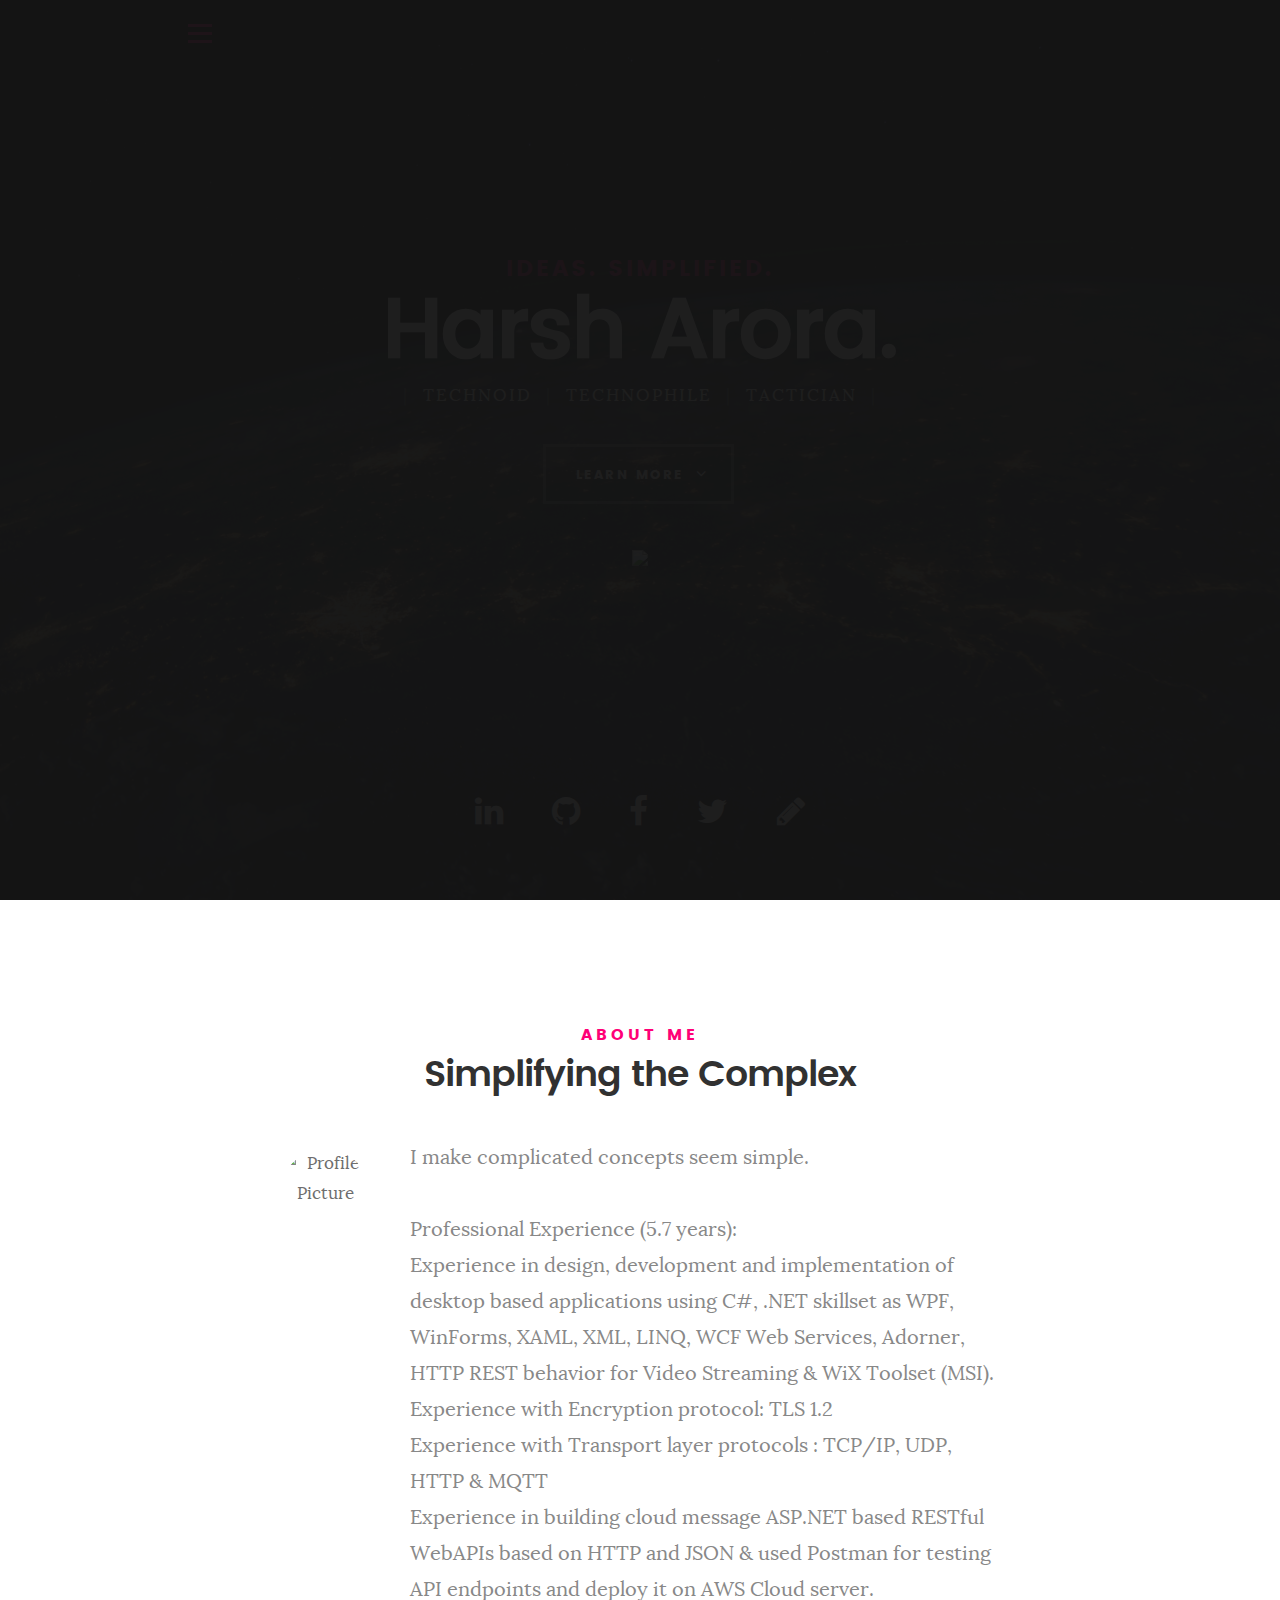
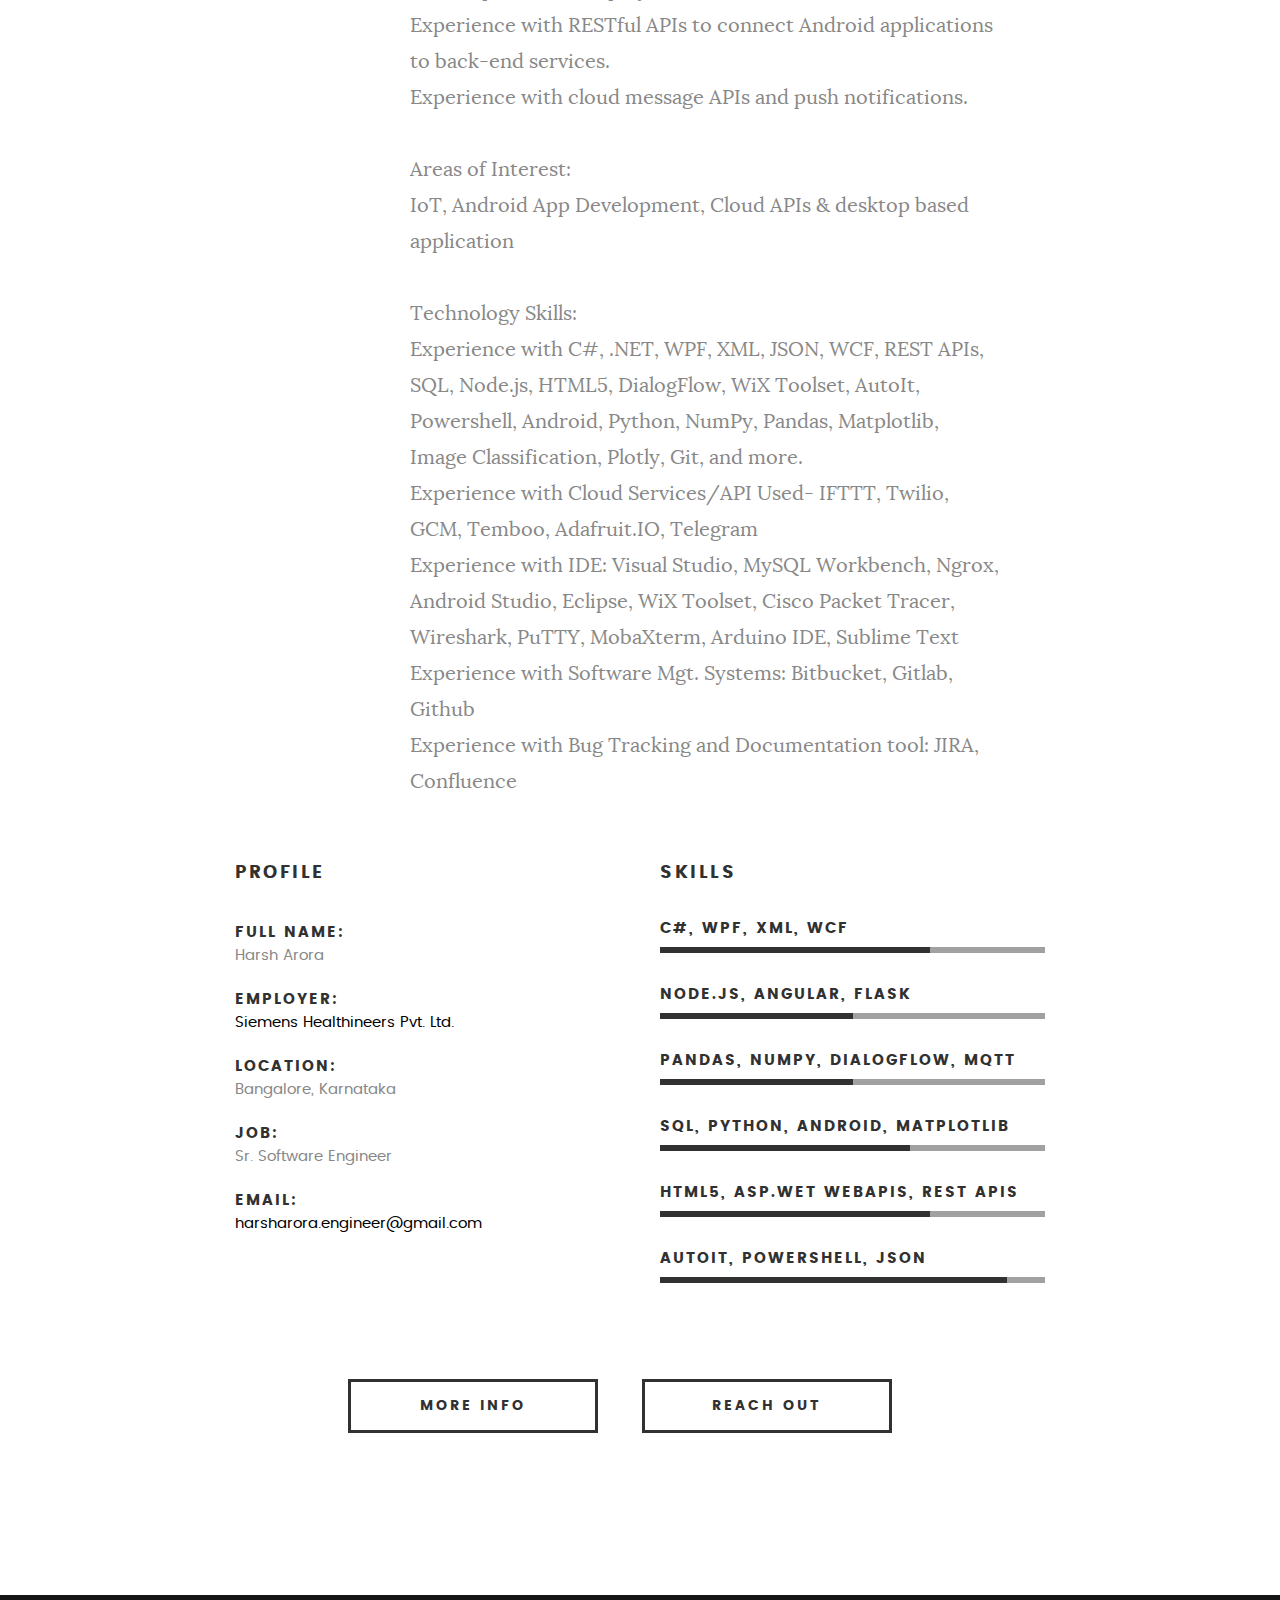
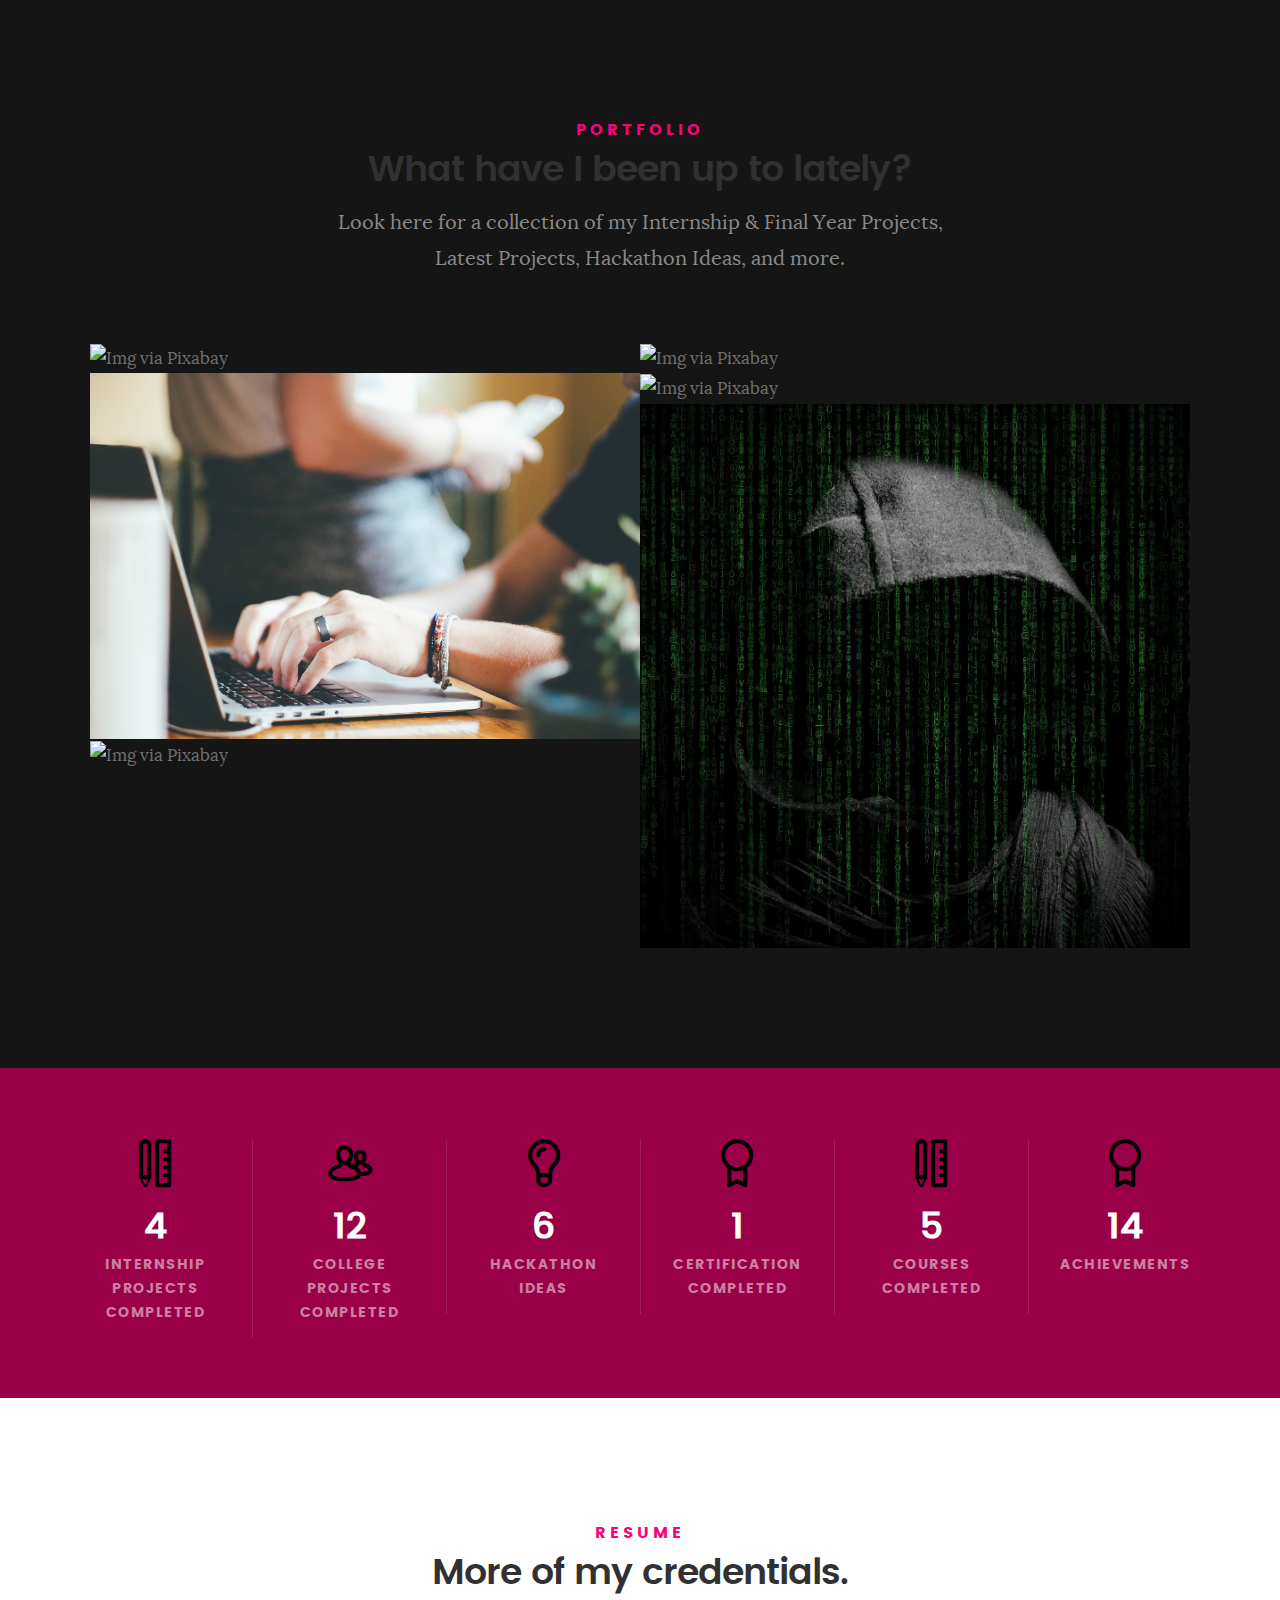
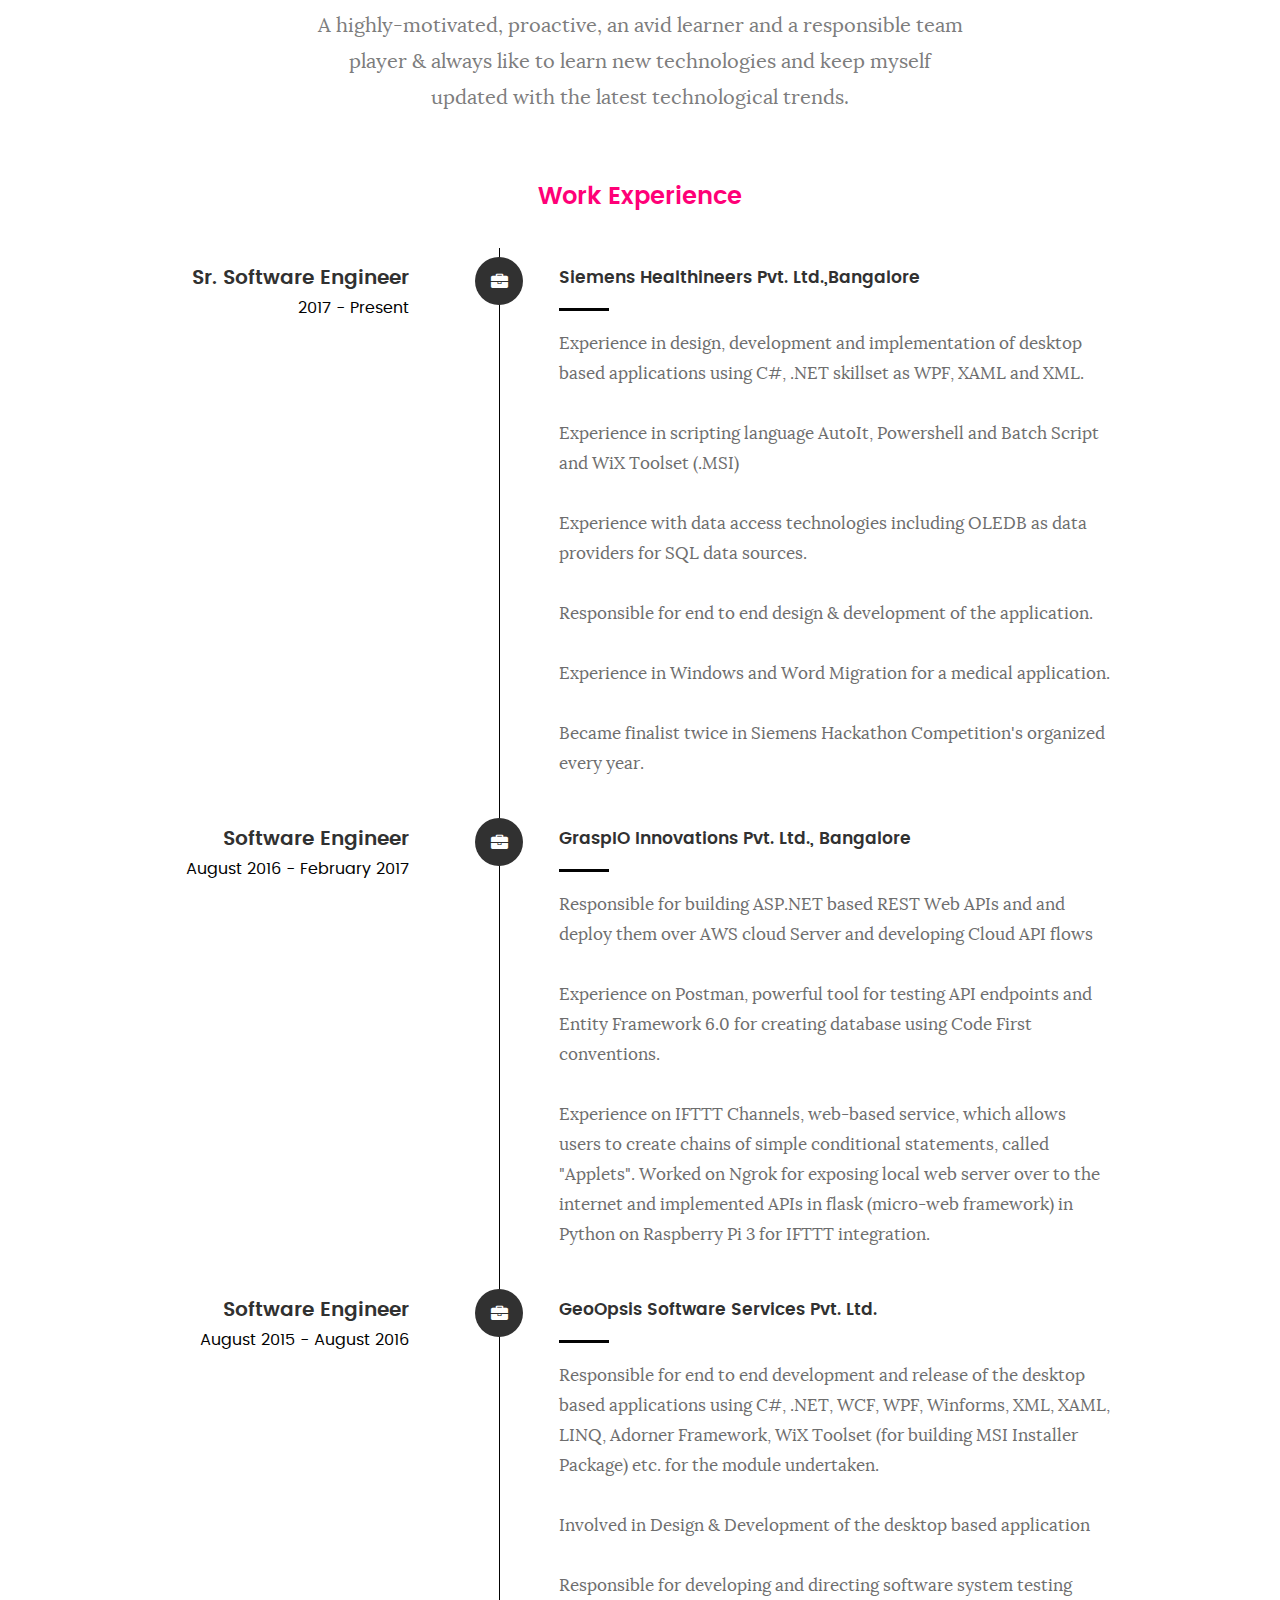
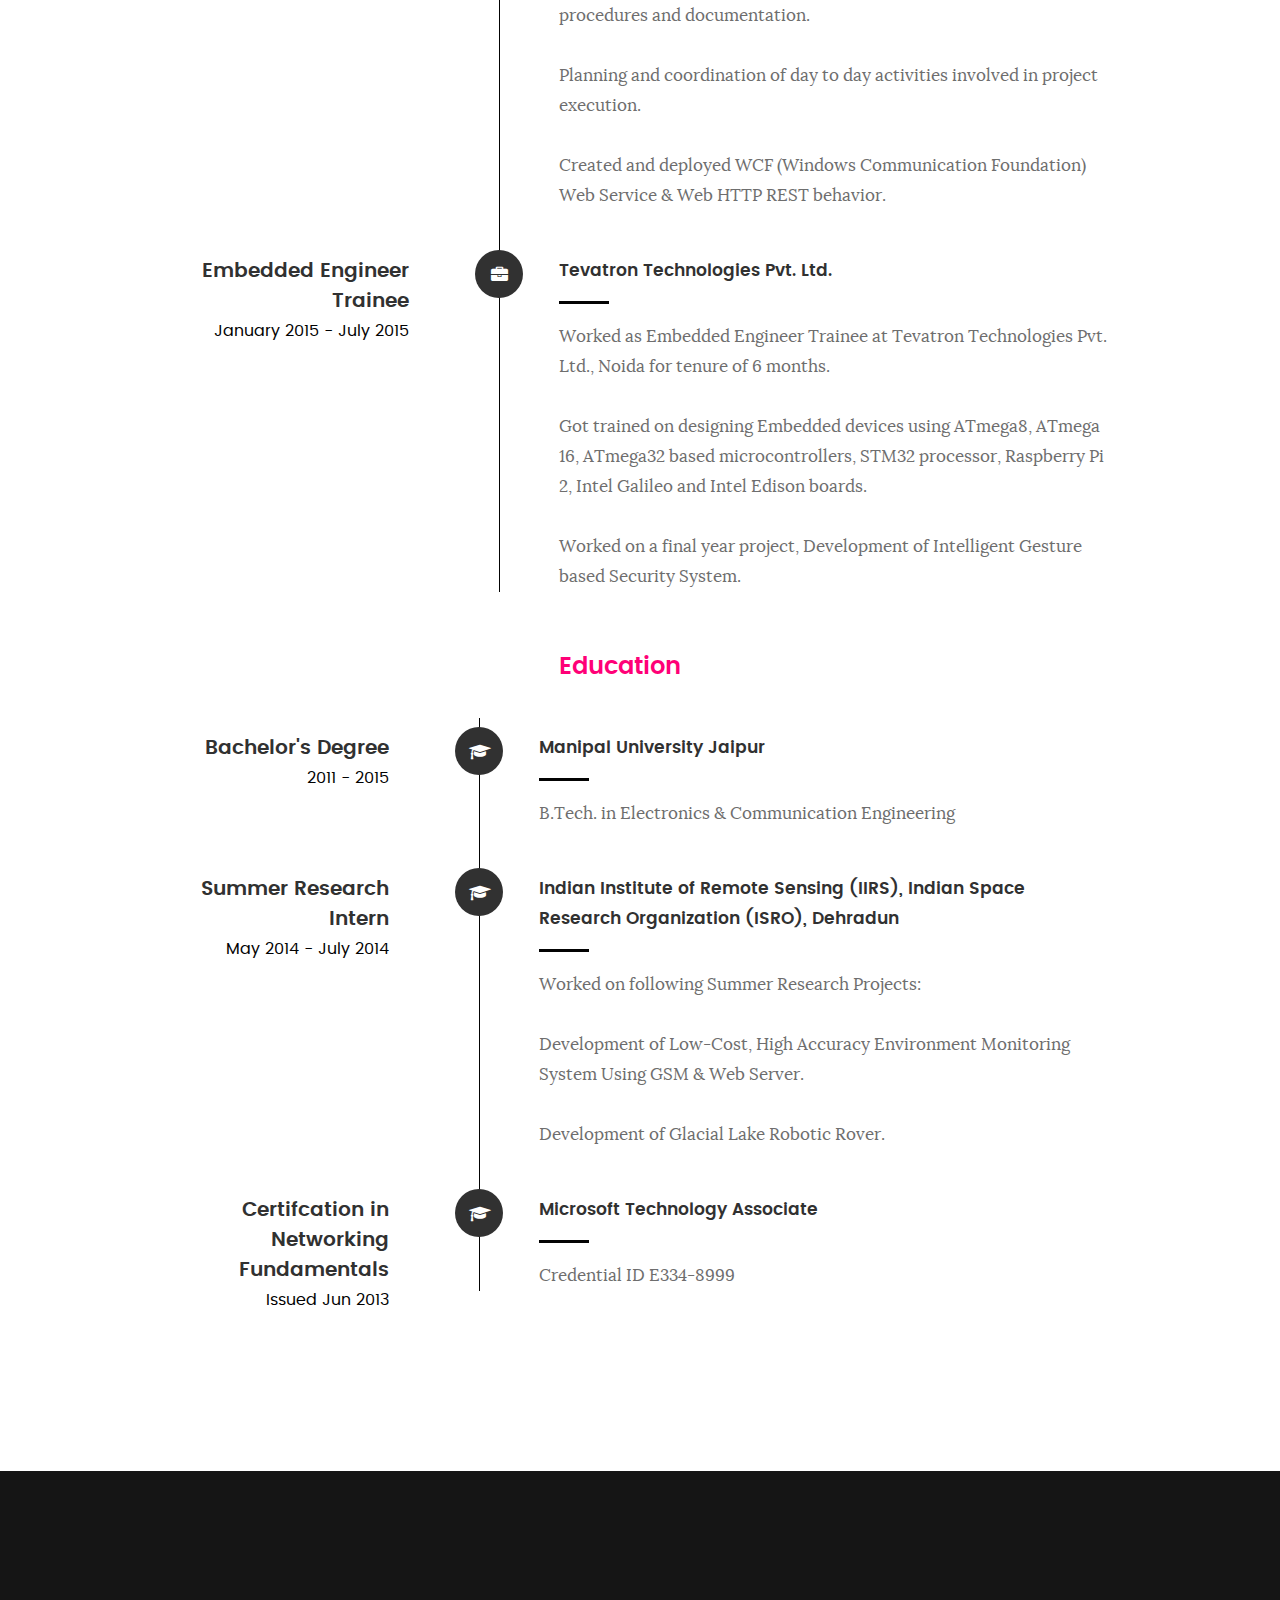
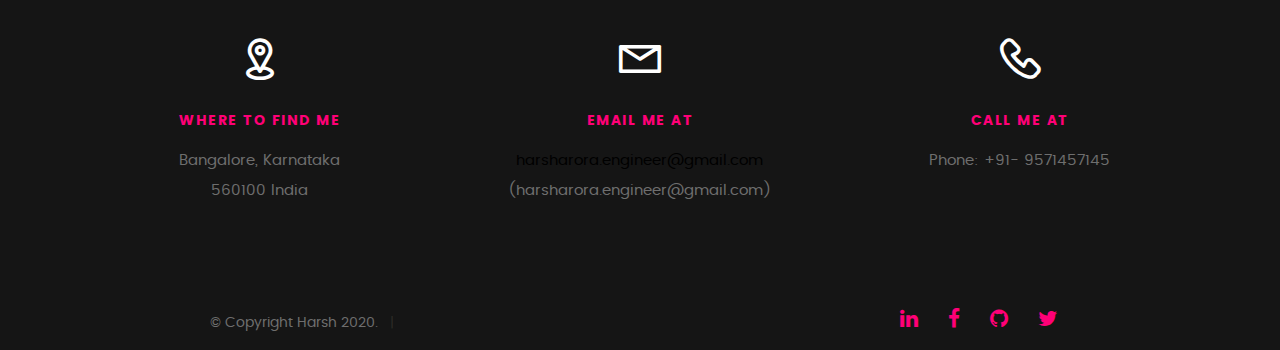
==== commit 902adfd0: "Update index.html" ====
--- a/index.html
+++ b/index.html
@@ -63,17 +63,18 @@
 
 	   			<h5>Ideas. Simplified.</h5>
 	   			<h1>Harsh Arora.</h1>
-				<p align='center'>
-  				<a href="#"><img src="https://visitor-badge.glitch.me/badge?page_id=harsharora94.harsharora94.github.io"></a>
-				</p>
-
+				
 	   			<p class="intro-position">
 	   				<span>Technoid</span>
 					<span>Technophile</span>
 	   				<span>Tactician</span> 
 	   			</p>
 
-	   			<a class="button stroke smoothscroll" href="#about" title="">learn more</a>				 
+	   			<a class="button stroke smoothscroll" href="#about" title="">learn more</a>
+				<p align='center'>
+				<br/>
+				<a href="#"><img src="https://visitor-badge.glitch.me/badge?page_id=harsharora94.harsharora94.github.io"></a>
+				</p>
 	   		</div>  
    		</div>   		 		
    	</div> <!-- /intro-content --> 
@@ -107,7 +108,7 @@
 						<A highly-motivated, proactive, an avid learner and a responsible team player & always like to learn new technologies and keep myself updated with the latest technological trends. 
 						<br-->
 						<br>
-						Professional Experience (4.6 years):
+						Professional Experience (5.7 years):
 						<br>
 						Experience in design, development and implementation of desktop based applications using C#, .NET skillset as WPF, WinForms, XAML, XML, LINQ, WCF Web Services, Adorner, HTTP REST behavior for Video Streaming & WiX Toolset (MSI).
 						<br>
